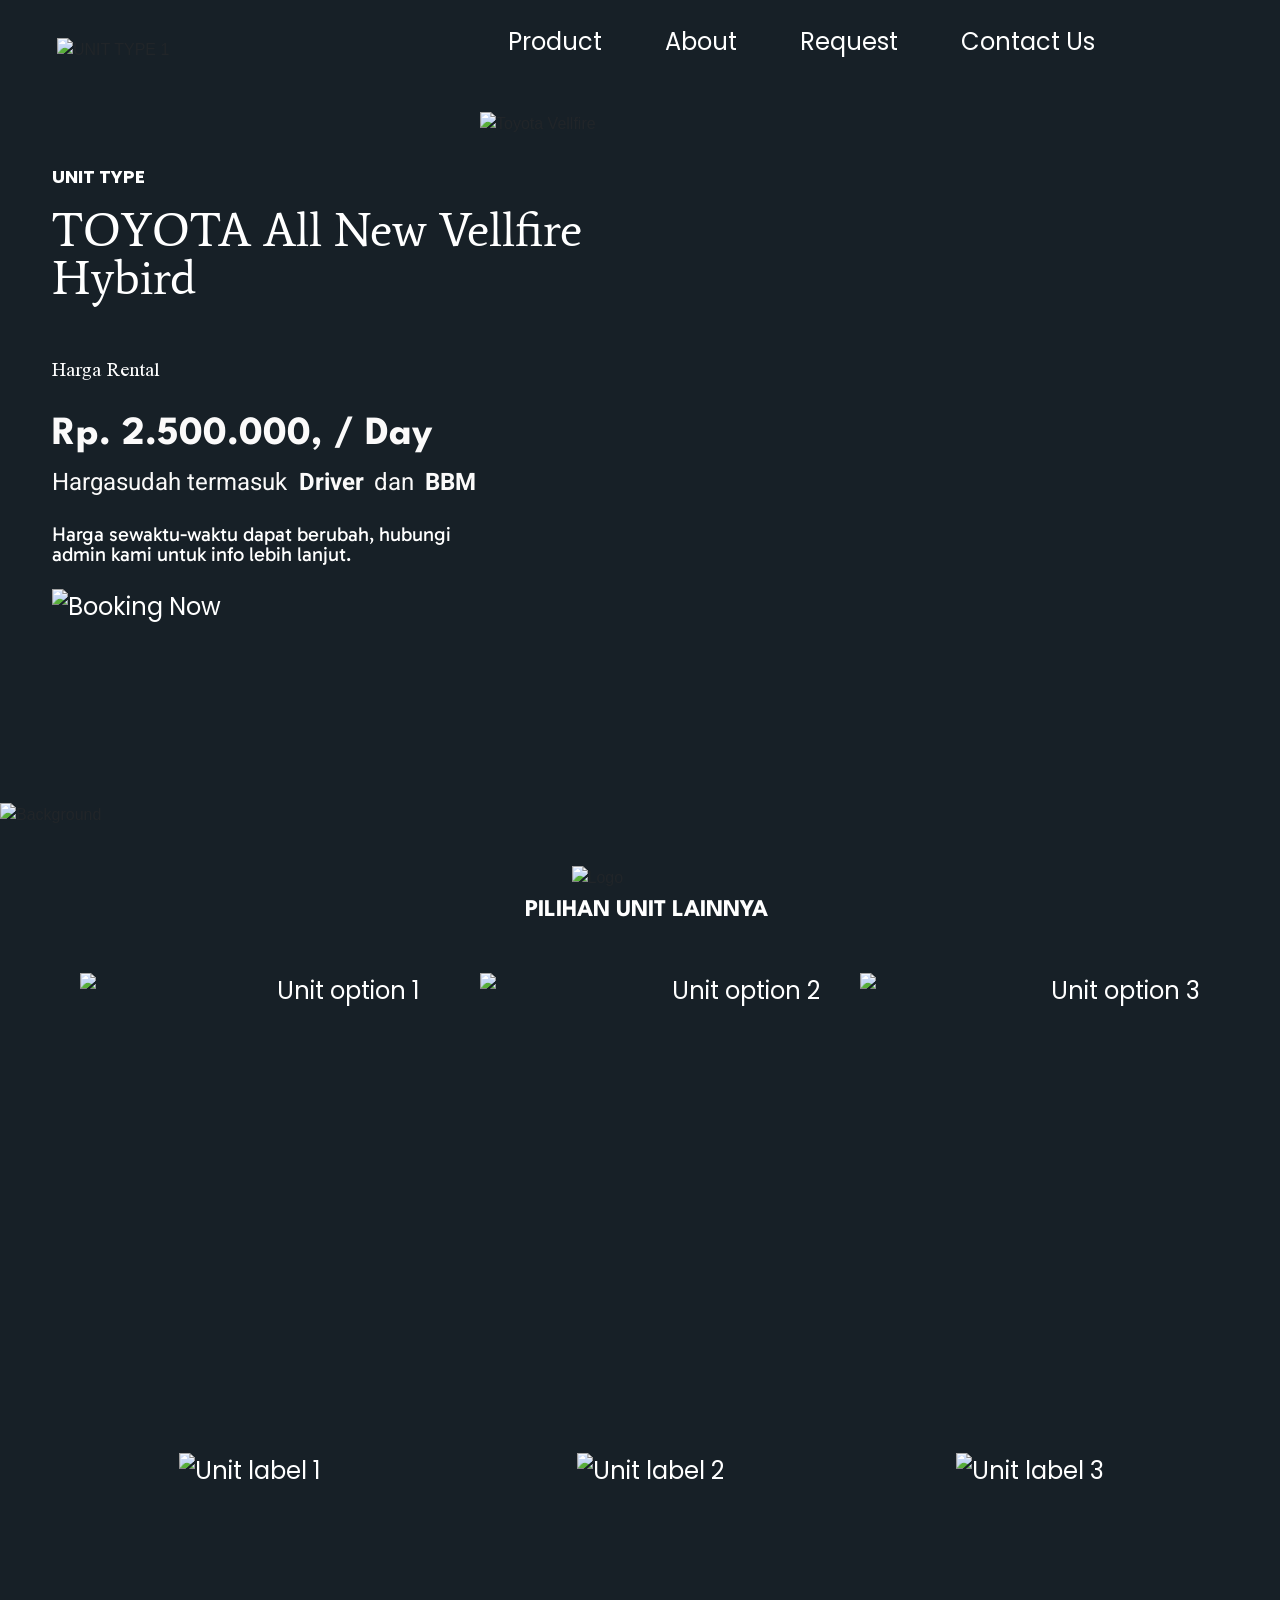
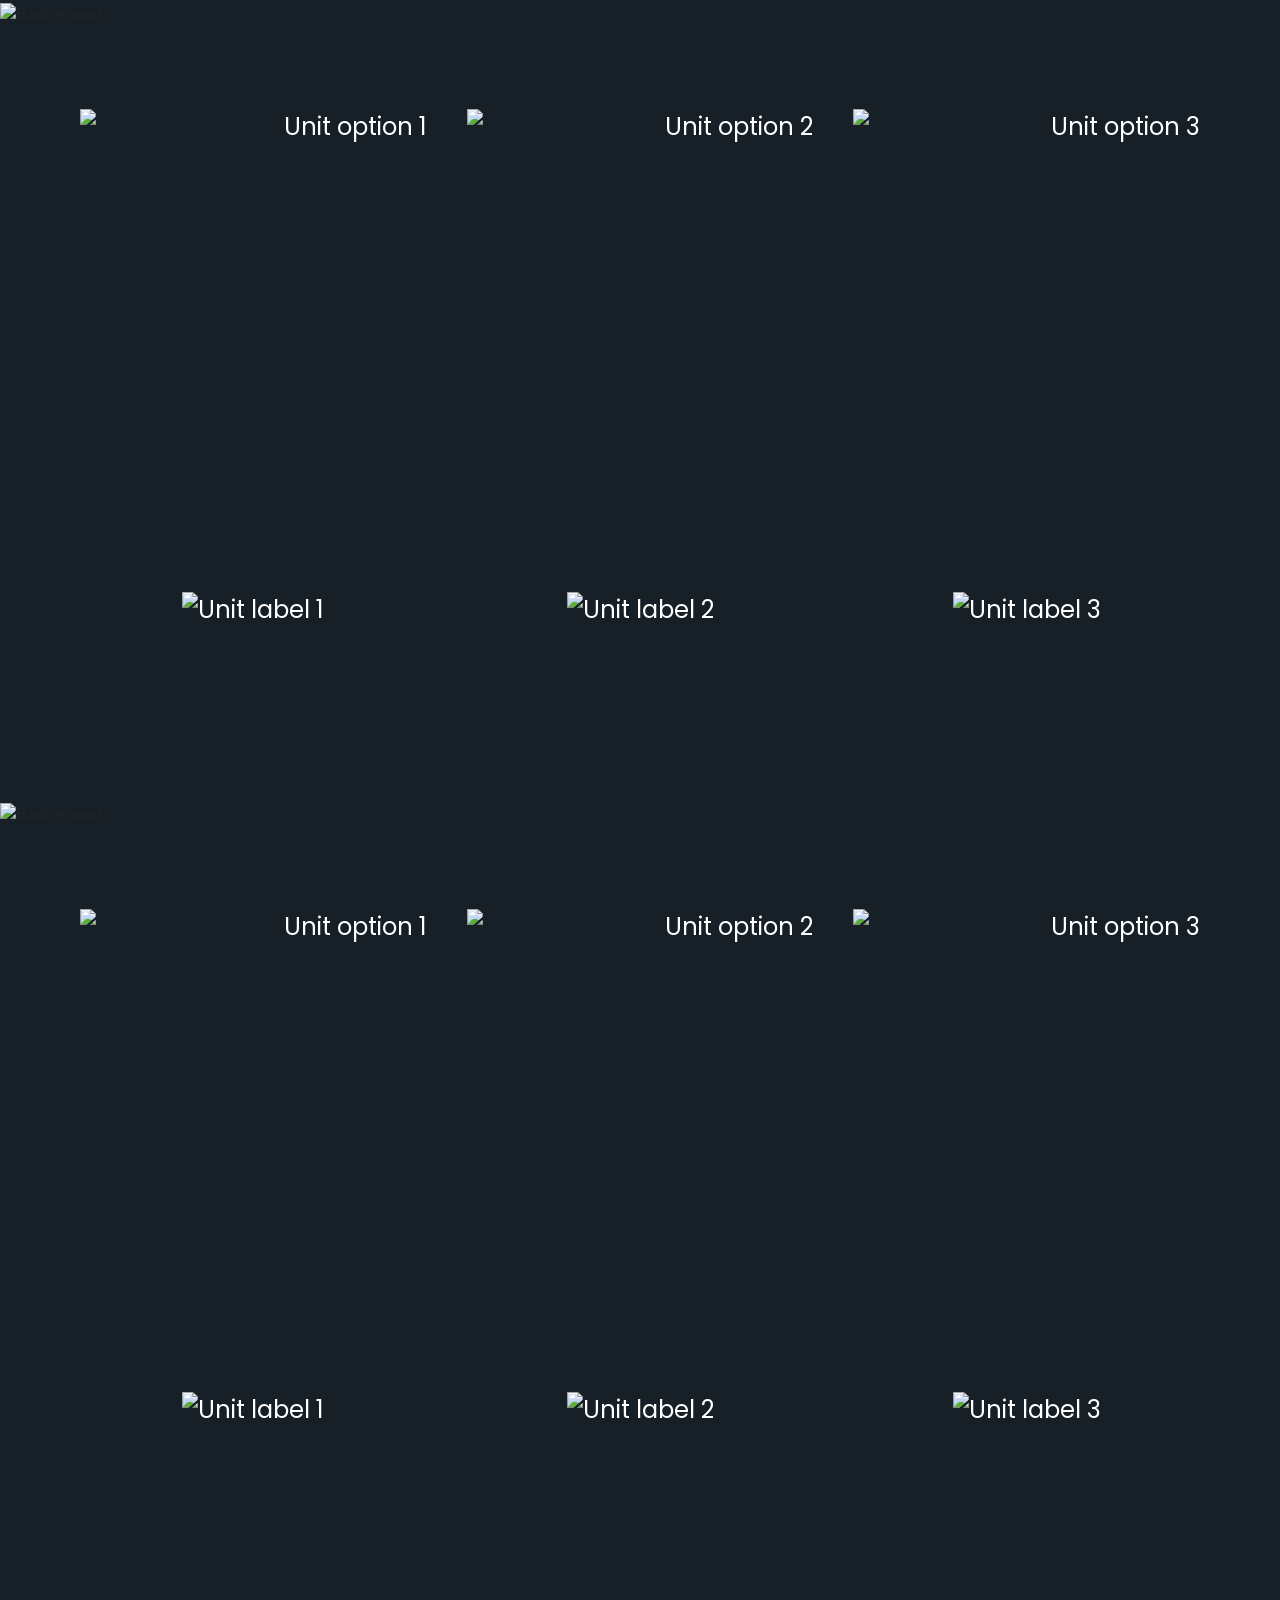
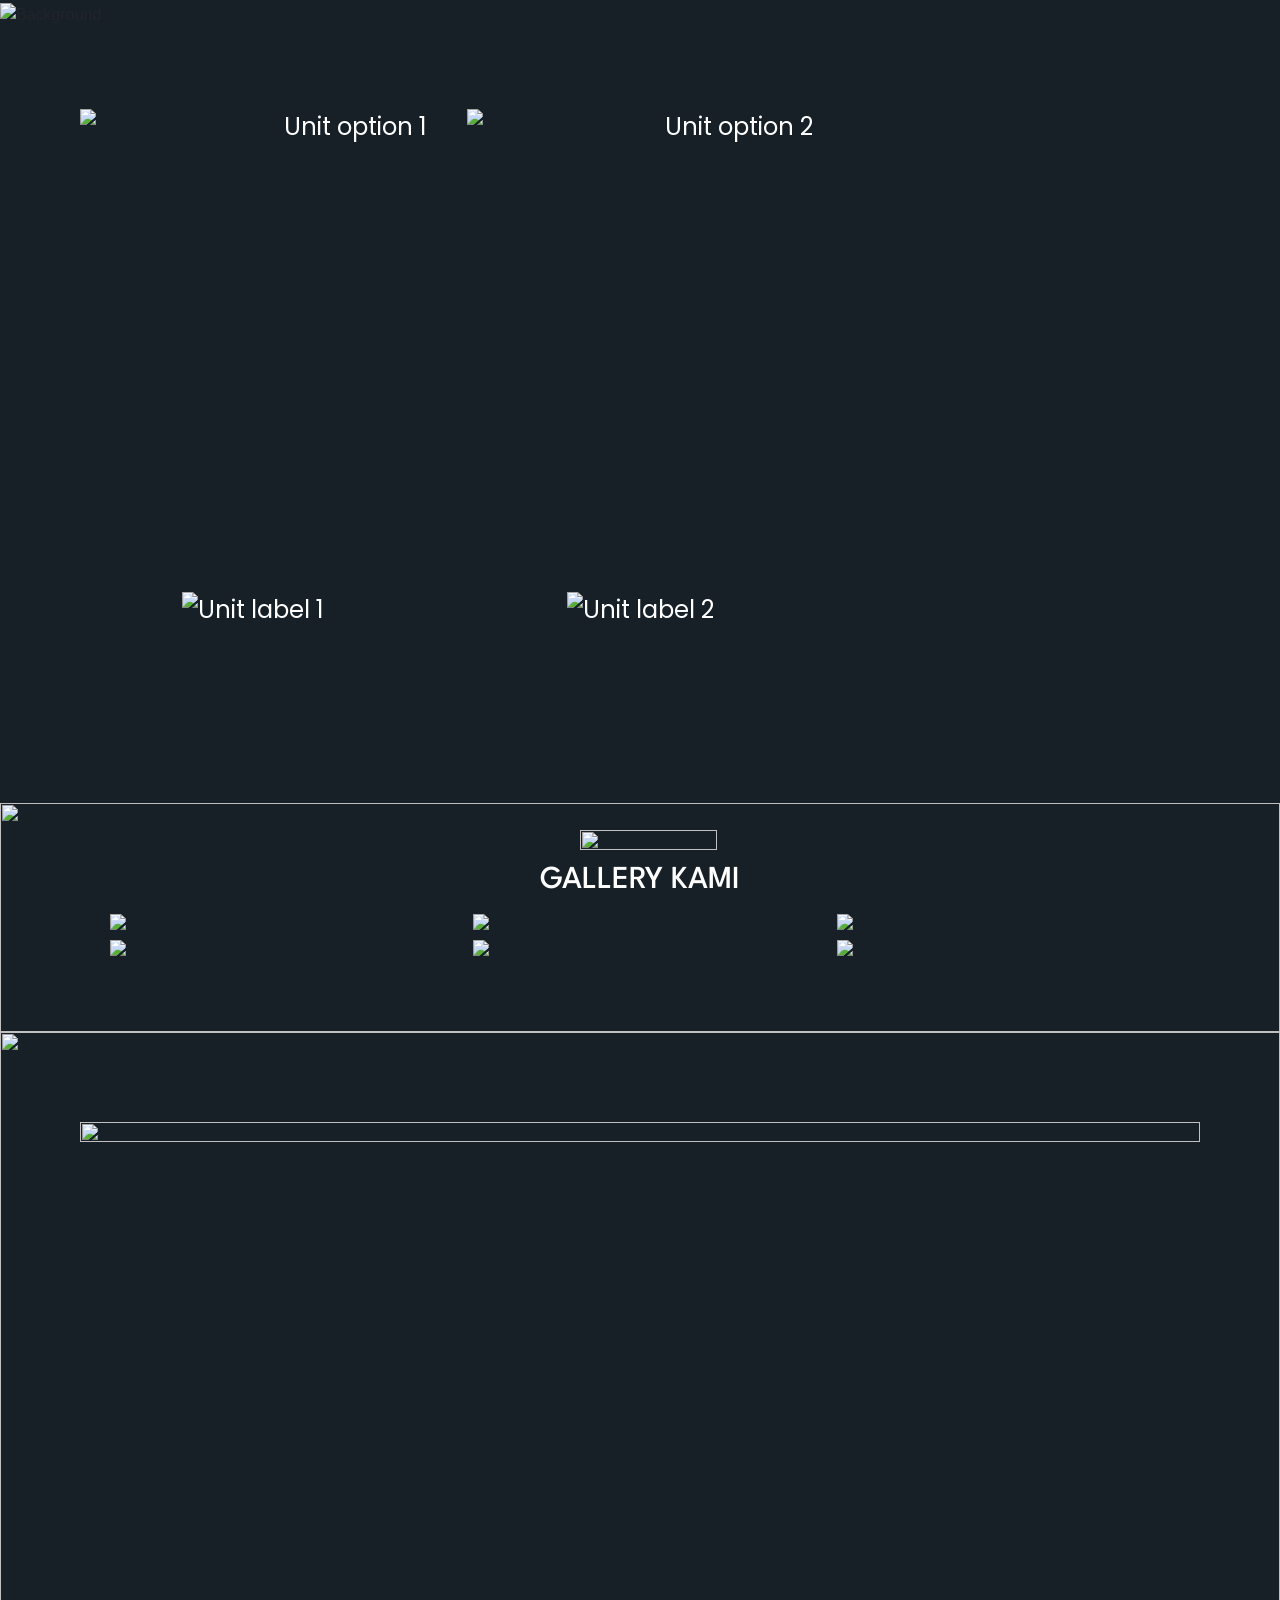
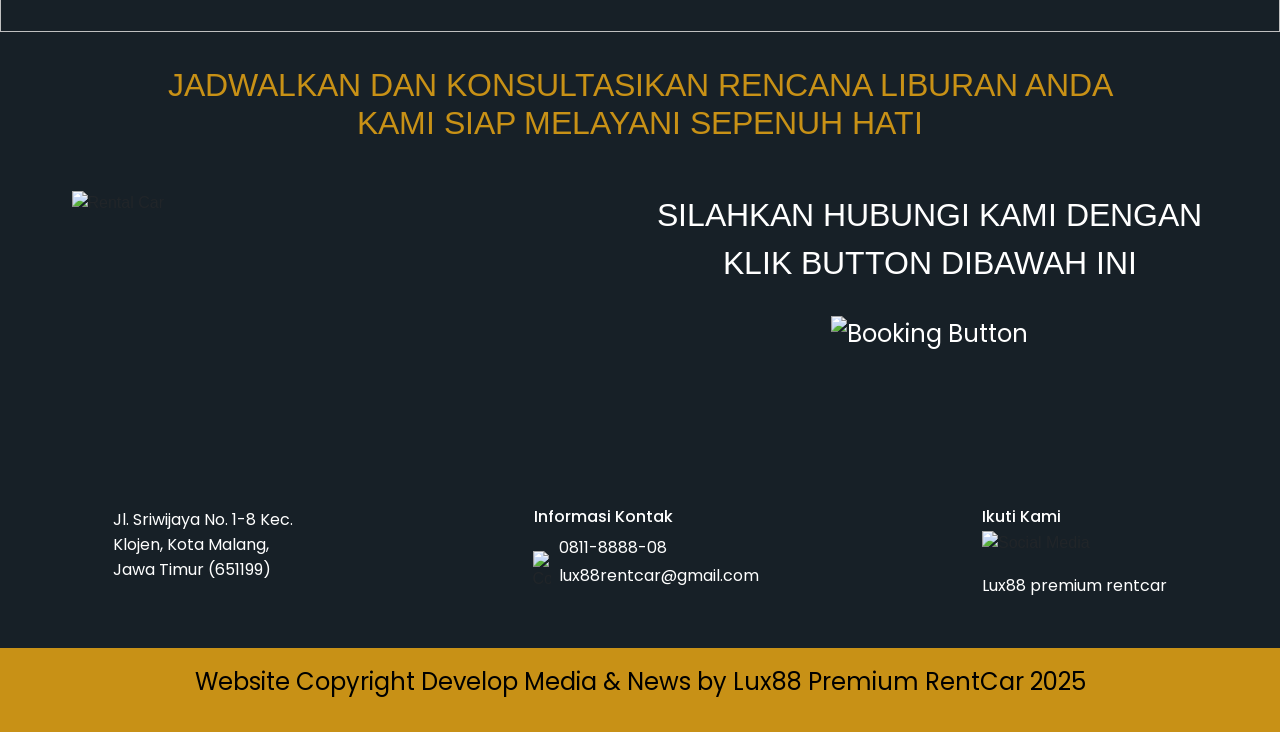
==== index.html @ a2d3a7b3 "Add files via upload" ====
<!DOCTYPE html>
<html lang="en">

<head>
  <meta charset="UTF-8">
  <meta name="viewport" content="width=device-width, initial-scale=1.0">
  <title>Lux88 Premium RentCar</title>
  <link rel="stylesheet" href="styles.css">
  <link
    href="https://fonts.googleapis.com/css2?family=Poppins:wght@400;700&family=League+Spartan:wght@400;700&family=Average&family=Tai+Heritage+Pro&family=Heebo:wght@400;700&family=Gabarito&family=Arimo&display=swap"
    rel="stylesheet">
  <link href="https://cdn.jsdelivr.net/npm/@tabler/icons-webfont@2.30.0/tabler-icons.min.css" rel="stylesheet">
  <link rel="stylesheet" href="https://cdnjs.cloudflare.com/ajax/libs/twitter-bootstrap/4.1.3/css/bootstrap.min.css">
  <link rel="stylesheet" href="assets/css/style.css">
  <link rel="stylesheet" href="https://cdnjs.cloudflare.com/ajax/libs/lightbox2/2.8.2/css/lightbox.min.css">
</head>

<body>
  <header class="main-header">
    <div class="header-container">
      <div class="header-content">
        <div class="logo-container">
          <img src="https://cdn.builder.io/api/v1/image/assets/TEMP/4b9f3962c13af319cff8b99a2d5d82199b29b5ab"
            alt="UNIT TYPE 1" class="logo-image">
        </div>
        <nav>
          <input type="checkbox" id="menu-toggle" />
          <label class="menu-icon" for="menu-toggle" aria-label="Toggle menu">
            <span></span>
            <span></span>
            <span></span>
          </label>
          <ul>
            <li><a href="index.html">Product</a></li>
            <li><a href="#tentang-kami">About</a></li>
            <li><a href="#galeri-mobil">Request</a></li>
            <li><a href="#kontak-kami">Contact Us</a></li>
          </ul>
        </nav>
      </div>
    </div>
  </header>

  <section class="hero-section">
    <div class="hero-content">
      <div class="vehicle-info">
        <p class="vehicle-category">UNIT TYPE</p>
        <h1 class="vehicle-name">TOYOTA All New Vellfire Hybird</h1>
      </div>
      <div class="pricing-info">
        <h2 class="rental-price-title">Harga Rental</h2>
        <div class="price-details">
          <p class="price-text">
            <span class="price-amount">Rp. 2.500.000, / Day</span>
            <span class="price-includes">
              &nbsp;
              <br>
              Hargasudah termasuk
            </span>
            <span class="price-includes-bold">&nbsp;Driver&nbsp;</span>
            <span class="price-includes">dan</span>
            <span class="price-includes-bold">&nbsp;BBM</span>
          </p>
        </div>
        <p class="price-disclaimer">
          Harga sewaktu-waktu dapat berubah, hubungi admin kami untuk info lebih
          lanjut.
        </p>
        <div class="booking-button-container">
          <button class="button"><a href="https://wa.me/089516212448"><img
                src="https://cdn.builder.io/api/v1/image/assets/TEMP/559d668859a1305cc2593b4288d56f409419dc5c"
                alt="Booking Now" class="booking-button"></a></button>
        </div>
      </div>
    </div>
    <div class="hero-image-container">
      <img src="https://cdn.builder.io/api/v1/image/assets/TEMP/ffc82f46f04f554c735360efa56d32c3a5de950d"
        alt="Toyota Vellfire" class="hero-image">
    </div>
  </section>

  <section class="how-it-works-section" id="product-mobil">
    <div class="how-it-works-container">
      <img
        src="https://cdn.builder.io/api/v1/image/assets/1be88eed51674ed2aaa87659ed07db43/dc94432eb4a3e7c73440a97a9ed302435b1103a0?placeholderIfAbsent=true"
        alt="Background" class="background-image">
      <img
        src="https://cdn.builder.io/api/v1/image/assets/1be88eed51674ed2aaa87659ed07db43/12653aae181ec89ee0a4022cdc187a032b64ca8c?placeholderIfAbsent=true"
        alt="Logo" class="logo">
      <h2 class="section-title">PILIHAN UNIT LAINNYA</h2>
      <div class="units-container" data-el="div-1" space="65">
        <div class="units-row">
          <article class="unit-column">
            <div class="unit-card">
              <a class="button" href="menu1.html"><img src="assets/img/1.png" alt="Unit option 1"
                  class="unit-card-image"></a>
              <div class="unit-label-container">
                <button class="button"><a href="https://wa.me/089516212448"><img
                      src="https://cdn.builder.io/api/v1/image/assets/1be88eed51674ed2aaa87659ed07db43/05bb6ebfe31b621c8577facc42478809ca2d55ac?placeholderIfAbsent=true"
                      alt="Unit label 1" class="unit-label"></button>
              </div>
            </div>
          </article>

          <article class="unit-column">
            <div class="unit-card">
              <a class="button" href="menu2.html"><img src="assets/img/2.png" alt="Unit option 2"
                  class="unit-card-image"></a>
              <div class="unit-label-container">
                <button class="button"><a href="https://wa.me/089516212448"><img
                      src="https://cdn.builder.io/api/v1/image/assets/1be88eed51674ed2aaa87659ed07db43/05bb6ebfe31b621c8577facc42478809ca2d55ac?placeholderIfAbsent=true"
                      alt="Unit label 2" class="unit-label"></button></a>
              </div>
            </div>
          </article>

          <article class="unit-column">
            <div class="unit-card">
              <a class="button" href="menu3.html"><img src="assets/img/3.png" alt="Unit option 3"
                  class="unit-card-image"></a>
              <div class="unit-label-container">
                <button class="button"><a href="https://wa.me/089516212448"><img
                      src="https://cdn.builder.io/api/v1/image/assets/1be88eed51674ed2aaa87659ed07db43/05bb6ebfe31b621c8577facc42478809ca2d55ac?placeholderIfAbsent=true"
                      alt="Unit label 3" class="unit-label"></button></a>
              </div>
            </div>
          </article>
        </div>
      </div>
    </div>
    <div class="how-it-works-container">
      <img
        src="https://cdn.builder.io/api/v1/image/assets/1be88eed51674ed2aaa87659ed07db43/dc94432eb4a3e7c73440a97a9ed302435b1103a0?placeholderIfAbsent=true"
        alt="Background" class="background-image">
      <div class="units-container" data-el="div-1" space="65">
        <div class="units-row">
          <article class="unit-column">
            <div class="unit-card">
              <a class="button" href="menu4.html"><img src="assets/img/4.png" alt="Unit option 1"
                  class="unit-card-image"></a>
              <div class="unit-label-container">
                <button class="button"><a href="https://wa.me/089516212448"><img
                      src="https://cdn.builder.io/api/v1/image/assets/1be88eed51674ed2aaa87659ed07db43/05bb6ebfe31b621c8577facc42478809ca2d55ac?placeholderIfAbsent=true"
                      alt="Unit label 1" class="unit-label"></button></a>
              </div>
            </div>
          </article>

          <article class="unit-column">
            <div class="unit-card">
              <a class="button" href="menu5.html"><img src="assets/img/5.png" alt="Unit option 2"
                  class="unit-card-image"></a>
              <div class="unit-label-container">
                <button class="button"><a href="https://wa.me/089516212448"><img
                      src="https://cdn.builder.io/api/v1/image/assets/1be88eed51674ed2aaa87659ed07db43/05bb6ebfe31b621c8577facc42478809ca2d55ac?placeholderIfAbsent=true"
                      alt="Unit label 2" class="unit-label"></button></a>
              </div>
            </div>
          </article>

          <article class="unit-column">
            <div class="unit-card">
              <a class="button" href="menu6.html"><img src="assets/img/6.png" alt="Unit option 3"
                  class="unit-card-image"></a>
              <div class="unit-label-container">
                <button class="button"><a href="https://wa.me/089516212448"><img
                      src="https://cdn.builder.io/api/v1/image/assets/1be88eed51674ed2aaa87659ed07db43/05bb6ebfe31b621c8577facc42478809ca2d55ac?placeholderIfAbsent=true"
                      alt="Unit label 3" class="unit-label"></button></a>
              </div>
            </div>
          </article>
        </div>
      </div>
    </div>
    <div class="how-it-works-container">
      <img
        src="https://cdn.builder.io/api/v1/image/assets/1be88eed51674ed2aaa87659ed07db43/dc94432eb4a3e7c73440a97a9ed302435b1103a0?placeholderIfAbsent=true"
        alt="Background" class="background-image">
      <div class="units-container" data-el="div-1" space="65">
        <div class="units-row">
          <article class="unit-column">
            <div class="unit-card">
              <a class="button" href="menu7.html"><img src="assets/img/7.png" alt="Unit option 1"
                  class="unit-card-image"></a>
              <div class="unit-label-container">
                <button class="button"><a href="https://wa.me/089516212448"><img
                      src="https://cdn.builder.io/api/v1/image/assets/1be88eed51674ed2aaa87659ed07db43/05bb6ebfe31b621c8577facc42478809ca2d55ac?placeholderIfAbsent=true"
                      alt="Unit label 1" class="unit-label"></button></a>
              </div>
            </div>
          </article>

          <article class="unit-column">
            <div class="unit-card">
              <a class="button" href="menu8.html"><img src="assets/img/8.png" alt="Unit option 2"
                  class="unit-card-image"></a>
              <div class="unit-label-container">
                <button class="button"><a href="https://wa.me/089516212448"><img
                      src="https://cdn.builder.io/api/v1/image/assets/1be88eed51674ed2aaa87659ed07db43/05bb6ebfe31b621c8577facc42478809ca2d55ac?placeholderIfAbsent=true"
                      alt="Unit label 2" class="unit-label"></button></a>
              </div>
            </div>
          </article>

          <article class="unit-column">
            <div class="unit-card">
              <a class="button" href="menu9.html"><img src="assets/img/9.png" alt="Unit option 3"
                  class="unit-card-image"></a>
              <div class="unit-label-container">
                <button class="button"><a href="https://wa.me/089516212448"><img
                      src="https://cdn.builder.io/api/v1/image/assets/1be88eed51674ed2aaa87659ed07db43/05bb6ebfe31b621c8577facc42478809ca2d55ac?placeholderIfAbsent=true"
                      alt="Unit label 3" class="unit-label"></button></a>
              </div>
            </div>
          </article>
        </div>
      </div>
    </div>
    <div class="how-it-works-container">
      <img
        src="https://cdn.builder.io/api/v1/image/assets/1be88eed51674ed2aaa87659ed07db43/dc94432eb4a3e7c73440a97a9ed302435b1103a0?placeholderIfAbsent=true"
        alt="Background" class="background-image">
      <div class="units-container" data-el="div-1" space="65">
        <div class="units-row">
          <article class="unit-column">
            <div class="unit-card">
              <a class="button" href="menu10.html"><img src="assets/img/10.png" alt="Unit option 1"
                  class="unit-card-image"></a>
              <div class="unit-label-container">
                <button class="button"><a href="https://wa.me/089516212448"><img
                      src="https://cdn.builder.io/api/v1/image/assets/1be88eed51674ed2aaa87659ed07db43/05bb6ebfe31b621c8577facc42478809ca2d55ac?placeholderIfAbsent=true"
                      alt="Unit label 1" class="unit-label"></button></a>
              </div>
            </div>
          </article>

          <article class="unit-column">
            <div class="unit-card">
              <a class="button" href="menu11.html"><img src="assets/img/11.png" alt="Unit option 2"
                  class="unit-card-image"></a>
              <div class="unit-label-container">
                <button class="button"><a href="https://wa.me/089516212448"><img
                      src="https://cdn.builder.io/api/v1/image/assets/1be88eed51674ed2aaa87659ed07db43/05bb6ebfe31b621c8577facc42478809ca2d55ac?placeholderIfAbsent=true"
                      alt="Unit label 2" class="unit-label"></button></a>
              </div>
            </div>
          </article>

          <article class="unit-column unit-column-3">
            <!-- <div class="unit-card">
              <img src="assets/img/9.png" alt="Unit option 3" class="unit-card-image">
              <div class="unit-label-container">
                <button class="button"><img src="https://cdn.builder.io/api/v1/image/assets/1be88eed51674ed2aaa87659ed07db43/05bb6ebfe31b621c8577facc42478809ca2d55ac?placeholderIfAbsent=true" alt="Unit label 3" class="unit-label"></button>
              </div>
            </div> -->
          </article>
        </div>
      </div>
    </div>

  </section>


  <!-- <section class="vehicle-options">
    <div class="section-header">
      <img src="https://cdn.builder.io/api/v1/image/assets/TEMP/b9cc1b7f850e15b1a2b214ff7a0868e37ccb1625" alt="Logo" class="section-logo">
      <h2 class="section-title">PILIHAN UNIT LAINNYA</h2>
    </div>

    <div class="vehicle-row">
      <article class="vehicle-card">
        <div class="vehicle-image-container">
          <img src="https://cdn.builder.io/api/v1/image/assets/TEMP/68e2a1baa532f0308db2f593476a6297a2474d4d" alt="Toyota Vellfire" class="vehicle-image">
        </div>
        <img src="https://cdn.builder.io/api/v1/image/assets/TEMP/cced3ea25b35f27bdbe6a3e3773d202726af27bc" alt="Booking Button" class="vehicle-booking-button">
        <div class="vehicle-spacer"></div>
      </article>

      <article class="vehicle-card">
        <div class="vehicle-image-container">
          <img src="https://cdn.builder.io/api/v1/image/assets/TEMP/a10c51c22dd3f8398024614b8a13ff1c610d7d7c" alt="Toyota Alphard Transformer" class="vehicle-image">
        </div>
        <div class="booking-button-wrapper">
          <img src="https://cdn.builder.io/api/v1/image/assets/TEMP/cced3ea25b35f27bdbe6a3e3773d202726af27bc" alt="Booking Button" class="vehicle-booking-button">
        </div>
      </article>

      <article class="vehicle-card">
        <div class="vehicle-image-container">
          <img src="https://cdn.builder.io/api/v1/image/assets/TEMP/7107b0f40abd5747f5e6e4d39834ada492baa9a2" alt="Toyota All New Alphard" class="vehicle-image">
        </div>
        <div class="booking-button-wrapper">
          <img src="https://cdn.builder.io/api/v1/image/assets/TEMP/cced3ea25b35f27bdbe6a3e3773d202726af27bc" alt="Booking Button" class="vehicle-booking-button">
        </div>
      </article>
    </div>

    <div class="vehicle-row">
      <article class="vehicle-card">
        <div class="vehicle-image-container">
          <img src="https://cdn.builder.io/api/v1/image/assets/TEMP/08160243a23cbf4b7412b5c1295c70aaa56285eb" alt="Toyota Innova Zenix Q" class="vehicle-image">
        </div>
        <div class="booking-button-wrapper">
          <img src="https://cdn.builder.io/api/v1/image/assets/TEMP/cced3ea25b35f27bdbe6a3e3773d202726af27bc" alt="Booking Button" class="vehicle-booking-button">
        </div>
      </article>

      <article class="vehicle-card">
        <div class="vehicle-image-container">
          <img src="https://cdn.builder.io/api/v1/image/assets/TEMP/7a2946a62138920a69b6b6b32100ad9780bf0cb3" alt="Toyota Fortuner GR" class="vehicle-image">
        </div>
        <div class="booking-button-wrapper">
          <img src="https://cdn.builder.io/api/v1/image/assets/TEMP/cced3ea25b35f27bdbe6a3e3773d202726af27bc" alt="Booking Button" class="vehicle-booking-button">
        </div>
      </article>

      <article class="vehicle-card">
        <div class="vehicle-image-container">
          <img src="https://cdn.builder.io/api/v1/image/assets/TEMP/f565d64ef48138ae0349fdc06929ce4ff8671862" alt="Mitsubishi Pajero Sport" class="vehicle-image">
        </div>
        <div class="booking-button-wrapper">
          <img src="https://cdn.builder.io/api/v1/image/assets/TEMP/cced3ea25b35f27bdbe6a3e3773d202726af27bc" alt="Booking Button" class="vehicle-booking-button">
        </div>
      </article>
    </div>

    <div class="vehicle-row">
      <article class="vehicle-card">
        <div class="vehicle-image-container">
          <img src="https://cdn.builder.io/api/v1/image/assets%2F1be88eed51674ed2aaa87659ed07db43%2Fe7a5bdf0422c42eb9a266dfce06eec07" alt="Toyota Innova Zenix Q" class="vehicle-image">
        </div>
        <div class="booking-button-wrapper">
          <img src="https://cdn.builder.io/api/v1/image/assets/TEMP/cced3ea25b35f27bdbe6a3e3773d202726af27bc" alt="Booking Button" class="vehicle-booking-button">
        </div>
      </article>

      <article class="vehicle-card">
        <div class="vehicle-image-container">
          <img src="https://cdn.builder.io/api/v1/image/assets%2F1be88eed51674ed2aaa87659ed07db43%2F0da48e5c6b7b4f47a775cd3f43cad7d5" alt="Toyota Fortuner GR" class="vehicle-image">
        </div>
        <div class="booking-button-wrapper">
          <img src="https://cdn.builder.io/api/v1/image/assets/TEMP/cced3ea25b35f27bdbe6a3e3773d202726af27bc" alt="Booking Button" class="vehicle-booking-button">
        </div>
      </article>

      <article class="vehicle-card">
        <div class="vehicle-image-container">
          <img src="https://cdn.builder.io/api/v1/image/assets%2F1be88eed51674ed2aaa87659ed07db43%2F99d4c974a45b493cac6673ec30d5276c" alt="Mitsubishi Pajero Sport" class="vehicle-image">
        </div>
        <div class="booking-button-wrapper">
          <img src="https://cdn.builder.io/api/v1/image/assets/TEMP/cced3ea25b35f27bdbe6a3e3773d202726af27bc" alt="Booking Button" class="vehicle-booking-button">
        </div>
      </article>
    </div>

    <div class="vehicle-row">
      <article class="vehicle-card">
        <div class="vehicle-image-container">
          <img src="https://cdn.builder.io/api/v1/image/assets%2F1be88eed51674ed2aaa87659ed07db43%2F49580519891946b7a968c41187d245af" alt="Toyota Innova Zenix Q" class="vehicle-image">
        </div>
        <div class="booking-button-wrapper">
          <img src="https://cdn.builder.io/api/v1/image/assets/TEMP/cced3ea25b35f27bdbe6a3e3773d202726af27bc" alt="Booking Button" class="vehicle-booking-button">
        </div>
      </article>

      <article class="vehicle-card">
        <div class="vehicle-image-container">
          <img src="https://cdn.builder.io/api/v1/image/assets%2F1be88eed51674ed2aaa87659ed07db43%2F086c9d1473794797aae4856f7f700abd" alt="Toyota Fortuner GR" class="vehicle-image">
        </div>
        <div class="booking-button-wrapper">
          <img src="https://cdn.builder.io/api/v1/image/assets/TEMP/cced3ea25b35f27bdbe6a3e3773d202726af27bc" alt="Booking Button" class="vehicle-booking-button">
        </div>
      </article>

      <article class="vehicle-card">
        <div class="booking-button-wrapper">
          <img src="https://cdn.builder.io/api/v1/image/assets/TEMP/cced3ea25b35f27bdbe6a3e3773d202726af27bc" alt="Booking Button" class="vehicle-booking-button">
        </div>
      </article>
    </div>
  </section> -->

  <section class="gallery-section" id="galeri-mobil">
    <div class="gallery-container">
      <img
        src="https://cdn.builder.io/api/v1/image/assets%2F1be88eed51674ed2aaa87659ed07db43%2F71afda040532a217566c5687d83c0ead0b22a9ef"
        class="gallery-background">
      <div class="container">
        <div class="intro text-center">
          <img src="assets/img/UNIT TYPE (26).png" class="gallery-logo">
          <h2 class="text-center">GALLERY KAMI</h2>
        </div>
        <div class="photo-gallery">
          <div class="container">
            <div class="row photos">
              <div class="col-sm item"><a href="assets/img/intvelnew/1.png" data-lightbox="photos"><img
                    class="img-fluid" src="assets/img/intvelnew/1.png"></a></div>
              <div class="col-sm item"><a href="assets/img/intvelnew/2.png" data-lightbox="photos"><img
                    class="img-fluid" src="assets/img/intvelnew/2.png"></a></div>
              <div class="col-sm item"><a href="assets/img/intvelnew/3.png" data-lightbox="photos"><img
                    class="img-fluid" src="assets/img/intvelnew/3.png"></a></div>
            </div>
            <div class="row photos">
              <div class="col-sm item"><a href="assets/img/intvelnew/4.png" data-lightbox="photos"><img
                    class="img-fluid" src="assets/img/intvelnew/4.png"></a></div>
              <div class="col-sm item"><a href="assets/img/intvelnew/5.png" data-lightbox="photos"><img
                    class="img-fluid" src="assets/img/intvelnew/5.png"></a></div>
              <div class="col-sm item"><a href="assets/img/intvelnew/6.png" data-lightbox="photos"><img
                    class="img-fluid" src="assets/img/intvelnew/6.png"></a></div>
            </div>
          </div>
        </div>
      </div>
    </div>
    <div class="about-section" id="tentang-kami">
      <div class="about-container">
        <img
          src="https://cdn.builder.io/api/v1/image/assets/1be88eed51674ed2aaa87659ed07db43/71afda040532a217566c5687d83c0ead0b22a9ef?placeholderIfAbsent=true"
          class="about-background">
        <img
          src="https://cdn.builder.io/api/v1/image/assets/1be88eed51674ed2aaa87659ed07db43/cb324bbc84e298a1acb6d7a7ccea098fa308187e?placeholderIfAbsent=true"
          class="about-content">
      </div>
    </div>
  </section>

  <footer class="main-footer" id="kontak-kami">
    <div class="consultation-section">
      <h2 class="consultation-title">
        JADWALKAN DAN KONSULTASIKAN RENCANA LIBURAN ANDA KAMI SIAP MELAYANI
        SEPENUH HATI
      </h2>
      <div class="consultation-content">
        <img src="https://cdn.builder.io/api/v1/image/assets/TEMP/af59da65d9ad9931f27dd8a64fc38b9048382241"
          alt="Rental Car" class="consultation-image">
        <div class="consultation-cta">
          <p class="consultation-text">
            SILAHKAN HUBUNGI KAMI DENGAN KLIK BUTTON DIBAWAH INI
          </p>
          <button class="button"><a href="https://wa.me/089516212448"><img
                src="https://cdn.builder.io/api/v1/image/assets/TEMP/d76eb4b5c9299b09087530c311ce6343dc8ccb5e"
                alt="Booking Button" class="consultation-button"></button></a>
        </div>
      </div>
      <div class="footer-info">
        <address class="footer-address">
          Jl. Sriwijaya No. 1-8 Kec. Klojen, Kota Malang, Jawa Timur (651199)
        </address>
        <div class="footer-contact">
          <h3 class="contact-title">Informasi Kontak</h3>
          <div class="contact-details">
            <img src="https://cdn.builder.io/api/v1/image/assets/TEMP/27b43de7c2535668cd6f560024baca2b57844dfb"
              alt="Contact" class="contact-icon">
            <div class="contact-info">
              <p class="contact-phone">0811-8888-08</p>
              <p class="contact-email">lux88rentcar@gmail.com</p>
            </div>
          </div>
        </div>
        <div class="footer-social">
          <h3 class="social-title">Ikuti Kami</h3>
          <img src="https://cdn.builder.io/api/v1/image/assets/TEMP/81af3ebc2a025c9eb4186f5ee21f6abcd016de41"
            alt="Social Media" class="social-icons">
          <p class="social-handle">Lux88 premium rentcar</p>
        </div>
      </div>
    </div>
    <div class="copyright-section">
      <p class="copyright-text">
        Website Copyright Develop Media &amp; News by Lux88 Premium RentCar 2025
      </p>
    </div>
  </footer>
</body>
<script src="https://cdnjs.cloudflare.com/ajax/libs/jquery/3.2.1/jquery.min.js"></script>
<script src="https://cdnjs.cloudflare.com/ajax/libs/twitter-bootstrap/4.1.3/js/bootstrap.bundle.min.js"></script>
<script src="https://cdnjs.cloudflare.com/ajax/libs/lightbox2/2.8.2/js/lightbox.min.js"></script>

</html>
---- styles.css ----
/* Global Styles */
* {
  margin: 0;
  padding: 0;
  box-sizing: border-box;
  scroll-behavior: smooth;
}

body {
  font-family: 'Poppins', sans-serif;
  line-height: 1.5;
}

img {
  max-width: 100%;
}

/* Header Styles */
.main-header {
  width: 100%;
  background-color: #172027;
  position: relative;
}
.scrolled .main-header{
    --background-color: #10058c;
}

.header-container {
  max-width: 1920px;/*1440px*/
  margin-left: auto;
  margin-right: auto;
  padding-left: 1rem;
  padding-right: 1rem;
  background-image: url(https://cdn.builder.io/api/v1/image/assets%2F1be88eed51674ed2aaa87659ed07db43%2F71aa3d9ffa934961af5ab104cc27cd93);
  background-repeat: no-repeat;
  background-position: center;
  background-size: cover;
}

.header-content {
  display: flex;
  justify-content: space-between;
  align-items: center;
  height: 100px;
}

.logo-container {
  flex-shrink: 1;
}

.logo-image {
  width: 138px;
  height: 108px;
  object-fit: contain;
  margin-left: 41px;
  margin-right: 3px;
}

.main-navigation {
  margin-right: 129px;
}

.nav-list {
  display: flex;
  align-items: center;
  gap: 31px;
  list-style: none;
}

.nav-link {
  color: #fff;
  font-family: Poppins;
  font-size: 24px;
  font-weight: 400;
  text-decoration: none;
}


nav {
    background-color: #00408000;
    padding: 0 1.5rem;
    display: flex;
    justify-content: flex-end; /* Align nav content to right */
    align-items: center;
    /* position: relative; */
    margin-right: 129px;
  }

#menu-toggle {
    display: none;
  }

  /* The burger icon */
  .menu-icon {
    display: none;
    cursor: pointer;
    width: 30px;
    height: 25px;
    position: relative;
    margin-left: 1rem;
  }

  .menu-icon span {
    background: #fff;
    display: block;
    position: absolute;
    height: 3px;
    width: 100%;
    border-radius: 3px;
    opacity: 1;
    left: 0;
    transition: all 0.3s ease-in-out;
  }

  .menu-icon span:nth-child(1) {
    top: 0;
  }

  .menu-icon span:nth-child(2) {
    top: 11px;
  }

  .menu-icon span:nth-child(3) {
    top: 22px;
  }

#menu-toggle:checked + .menu-icon span:nth-child(1) {
  transform: rotate(45deg);
  top: 11px;
}

#menu-toggle:checked + .menu-icon span:nth-child(2) {
  opacity: 0;
}

#menu-toggle:checked + .menu-icon span:nth-child(3) {
  transform: rotate(-45deg);
  top: 11px;
}

/* Nav list */
  ul {
    list-style: none;
    display: flex;
    justify-content: flex-end; /* Align the li horizontally right */
    width: auto;
    align-items: center;
    gap: 31px;
  }

  li {
    margin: 0.75rem 1rem;
  }

  body a {
    color: #ffffff;
    text-decoration: none;
    font-family: Poppins;
    font-size: 24px;
    font-weight: 400;
    transition: color 0.3s ease;
    display: inline-block;
    text-align: right; /* Align text right */
  }

  a:hover,
  a:focus {
  }

@media (max-width: 991px) {
  .logo-image {
  width: 138px;
  height: 108px;
  object-fit: contain;
  margin-left: 2px;
  margin-right: 3px;
  }
  
  nav {
      padding: 0 1rem;
      justify-content: flex-end;
      margin-right: 0px;
    }
    .menu-icon {
      display: block;
      order: 2; /* position burger on right */
    }

    ul {
      position: absolute;
      top: 100px;
      right: 0;
      background-color: #212529;
      flex-direction: column;
      display: none;
      align-items: flex-end; /* align menu items right */
      padding-right: 1.5rem;
      width: 100%;
      max-width: 240px;
      box-shadow: -2px 2px 8px rgba(0,0,0,0.15);
      border-radius: 0 0 8px 8px;
      z-index: 100;
    }

    ul li {
      margin: 1rem 0;
      width: 100%;
      text-align: right; /* Align text right */
    }

    /* Show menu when checkbox checked */
    #menu-toggle:checked ~ ul {
      display: flex;
    }
}

/* Hero Section Styles */
.hero-section {
  height: 705px;
  width: 100%;
  background-color: #172027;
  position: relative;
  margin-top: -2px;
  background-image: url(https://cdn.builder.io/api/v1/image/assets%2F1be88eed51674ed2aaa87659ed07db43%2Fe6e5d7ce615de462ec365ffde171afe2989a0fcd);
  background-repeat: no-repeat;
  background-position: center;
  background-size: cover;
}

.hero-content {
  position: relative;
  z-index: 10;
  padding: 65px 52px 0;
  margin-bottom: 100px;
}

.vehicle-category {
  color: #fff;
  font-family: Poppins;
  font-size: 18px;
  font-weight: 700;
  line-height: 150%;
}

.vehicle-name {
  color: #fff;
  font-family: Average;
  font-size: 48px;
  font-weight: 400;
  line-height: 100%;
  max-width: 537px;
  margin-top: 10px;
}

.pricing-info {
  margin-top: 59px;
}

.rental-price-title {
  color: #fff;
  font-family: 'Tai Heritage Pro';
  font-size: 20px;
  font-weight: 400;
  line-height: 100%;
}

.price-details {
  margin-top: 24px;
}

.price-text {
  color: #fbfafa;
  max-width: 455px;
}

.price-amount {
  font-family: 'League Spartan';
  font-size: 40px;
  font-weight: 700;
}

.price-includes {
  font-family: Heebo;
  font-size: 24px;
  font-weight: 400;
}

.price-includes-bold {
  font-family: Heebo;
  font-size: 24px;
  font-weight: 700;
}

.price-disclaimer {
  margin-top: 23px;
  color: #fff;
  font-family: Gabarito;
  font-size: 20px;
  font-weight: 400;
  line-height: 100%;
  max-width: 414px;
}

.booking-button-container {
  margin-top: 24px;
}

.booking-button {
  width: 301px;
  height: 90px;
  cursor: pointer;
}

.hero-image-container {
  position: absolute;
  right: 0;
  top: 14px;
}

.hero-image {
  width: 800px;
  height: 600px;
  object-fit: contain;
  display: flex;
  justify-content: flex-end;
}

@media (max-width: 991px) {
  .hero-content {
    padding-left: 32px;
    padding-right: 32px;
  }

  .vehicle-name {
    font-size: 40px;
  }

  .price-amount {
    font-size: 32px;
  }

  .price-includes, .price-includes-bold {
    font-size: 20px;
  }

  .hero-image-container {
    /*display: none;*/
  }
}

@media (max-width: 640px) {
  .hero-content {
    padding-left: 20px;
    padding-right: 20px;
  }

  .price-details {
  margin-top: 4px;
  }

  .vehicle-name {
    font-size: 32px;
  }

  .price-amount {
    font-size: 20px;
  }

  .pricing-info {
  margin-top: 280px;
  }

  .booking-button {
  width: 200px;
  height: auto;
  cursor: pointer;
  }

  .price-includes, .price-includes-bold {
    font-size: 10px;
  }
  .price-disclaimer {
  margin-top: 3px;
  color: #fff;
  font-family: Gabarito;
  font-size: 10px;
  font-weight: 400;
  line-height: 100%;
  max-width: 414px;
}
}

/* Vehicle Options Section */
/* .vehicle-options {
  background-color: #172027;
  width: 100%;
  min-height: 800px;
  display: flex;
  flex-direction: column;
  align-items: center;
  position: relative;
  padding: 50px 24px;
  background-image: url(https://cdn.builder.io/api/v1/image/assets%2F1be88eed51674ed2aaa87659ed07db43%2Fbb3e08f086854fb6a19af03370a7dfd8);
  background-repeat: no-repeat;
  background-position: center;
  background-size: cover;
} */


/* Section baru */
.button.button{
  background-color: transparent;
  border: none;
}
.button.button:hover {opacity: 0.6}
.how-it-works-section {
      background-color: rgba(23, 32, 39, 1);
      overflow: hidden;
    }

    .how-it-works-container {
      display: flex;
      flex-direction: column;
      position: relative;
      min-height: 800px;
      width: 100%;
      padding: 63px 80px;
      align-items: center;
    }

    .background-image {
      position: absolute;
      inset: 0;
      height: 100%;
      width: 100%;
      object-fit: cover;
      object-position: center;
    }

    .logo {
      aspect-ratio: 4.27;
      object-fit: contain;
      object-position: center;
      width: 137px;
      max-width: 100%;
      position: relative;
    }

    .section-title {
      position: relative;
      color: rgba(255, 255, 255, 1);
      font-size: 24px;
      font-weight: 600;
      line-height: 1;
      margin-left: 12px;
    }

    .units-container {
      position: relative;
      align-self: stretch;
      margin-top: 43px;
    }

    .units-row {
      gap: 20px;
      display: flex;
    }

    /* Column styles */
    .unit-column {
      display: flex;
      flex-direction: column;
      align-items: stretch;
      line-height: normal;
      width: 33%;
      margin-left: 0px;
    }

    .unit-column:not(:first-child) {
      margin-left: 20px;
    }

    .unit-card {
      display: flex;
      flex-direction: column;
      position: relative;
      aspect-ratio: 0.623;
      flex-grow: 1;
      padding: 478px 39px 38px;
      min-height: 400px;
    }

    .unit-card-image {
      position: absolute;
      inset: 0;
      height: 100%;
      width: 100%;
      object-fit: cover;
      object-position: center;
    }

    
    .unit-label-container {
    position: relative;
    display: flex;
    flex-direction: column;
    flex-shrink: 0;
    box-sizing: border-box;
    height: auto;
    margin-right: 0px;
    margin-left: 0px;
    margin-bottom: 0px;
    margin-top: auto;
    justify-content: center;
    align-items: center;
    flex-wrap: nowrap;
    }

    .unit-label {
      aspect-ratio: 4.61;
      object-fit: contain;
      object-position: center;
      width: 277px;
    }

    /* Second column specific styles */
    .unit-column-2 .unit-card {
      padding: 477px 42px 38px;
    }

    /* Third column specific styles */
    .unit-column-3 .unit-card {
      padding: 476px 36px 39px;
    }

    /* Responsive styles */
    @media (max-width: 991px) {
      .how-it-works-container {
        max-width: 100%;
        padding: 23px 20px;
      }

      .units-container {
        max-width: 100%;
        margin-top: 40px;
      }

      .units-row {
        flex-direction: column;
        align-items: stretch;
        gap: 0px;
      }

      .unit-column {
        width: 100%;
        margin-left: 0 !important;
      }

      .unit-card {
        margin-top: 40px;
        padding-left: 20px;
        padding-right: 20px;
        padding-top: 100px;
      }
    }

    @media (max-width: 640px) {
      .unit-column:first-child .unit-card {
        margin-top: -2px;
      }

      .unit-label-container {
        /*margin-top: 331px;*/
        justify-content: center;
        align-items: center;
      }

      .unit-column:first-child .unit-label {
        margin-top: -8px;
      }

      .unit-column-3 .unit-label {
        /*padding-top: 288px;*/
      }
    }
/* batassssssss */


.section-header {
  display: flex;
  flex-direction: column;
  align-items: center;
  gap: 8px;
  margin-bottom: 40px;
}

.section-logo {
  width: 137px;
  height: 32px;
  object-fit: contain;
}

.section-title {
  color: #fff;
  font-family: 'League Spartan';
  font-size: 24px;
  font-weight: 700;
  text-align: center;
}

/* .vehicle-row {
  display: flex;
  flex-wrap: wrap;
  justify-content: center;
  gap: 67px;
  margin-bottom: 40px;
} */

/* .vehicle-card {
  display: flex;
  flex-direction: column;
  align-items: center;
  gap: 24px;
  width: 359px;
} */

/* .vehicle-image-container {
  background-color: rgba(23, 32, 39, 0);
  border-radius: 12px;
  padding: 24px;
  display: flex;
  flex-direction: column;
  gap: 16px;
} */

/* .vehicle-image {
  width: 100%;
  height: auto;
  object-fit: contain;
  margin-top: 16px;
} */

/* .vehicle-booking-button {
  width: 100%;
  height: auto;
  cursor: pointer;
  margin-top: -129px;
} */

/* .booking-button-wrapper {
  width: 277px;
} */

/* .vehicle-spacer {
  width: 277px;
} */

@media (max-width: 991px) {
  .vehicle-row {
    gap: 40px;
  }
}

@media (max-width: 640px) {
  .vehicle-row {
    gap: 32px;
  }
}

/* Gallery Section */
.gallery-section {
  background-color: #172027;
  font-family: 'League Spartan', -apple-system, Roboto, Helvetica, sans-serif;
  font-size: 24px;
  color: #ffffff;
  font-weight: 600;
  line-height: 1;
  overflow: hidden;
}

.gallery-container {
  display: flex;
  flex-direction: column;
  position: relative;
  /*min-height: 664px;*/
  width: 100%;
  padding: 27px 80px 72px;
  align-items: center;
}

.gallery-background {
  position: absolute;
  inset: 0;
  height: 100%;
  width: 100%;
  object-fit: cover;
  object-position: center;
}

.gallery-content {
  position: relative;
  display: flex;
  width: 737px;
  max-width: 100%;
  flex-direction: column;
  align-items: center;
}

.gallery-logo {
  aspect-ratio: 4.27;
  object-fit: contain;
  object-position: center;
  width: 137px;
  margin-left: 16px;
  max-width: 100%;
}

.gallery-title {
  margin-left: 17px;
}

.gallery-image {
  aspect-ratio: 1.52;
  object-fit: contain;
  object-position: center;
  width: 100%;
  align-self: stretch;
  margin-top: 23px;
}

.about-section {
  background-color: #172027;
  overflow: hidden;
}

.about-container {
  display: flex;
  flex-direction: column;
  position: relative;
  /*min-height: 621px;*/
  width: 100%;
  padding: 90px 80px;
  align-items: center;
  justify-content: center;
}

.about-background {
  position: absolute;
  inset: 0;
  height: 100%;
  width: 100%;
  object-fit: cover;
  object-position: center;
}

.about-content {
  aspect-ratio: 2.67;
  object-fit: contain;
  object-position: center;
  width: 100%;
  max-width: 1178px;
  position: relative;
  z-index: 1;
}

@media (max-width: 991px) {
  .gallery-container, .about-container {
    max-width: 100%;
    padding-left: 20px;
    padding-right: 20px;
  }

  .about-container {
    padding-top: 100px;
  }

  .gallery-image, .about-content {
    max-width: 100%;
  }
}

/* Footer Styles */
.main-footer {
  display: flex;
  flex-direction: column;
  background-color: #172027;
}

.consultation-section {
  position: relative;
  display: flex;
  flex-direction: column;
  align-items: center;
  padding: 34px 24px;
  background-image: url(https://cdn.builder.io/api/v1/image/assets%2F1be88eed51674ed2aaa87659ed07db43%2F591caafa4725ec817b4e69fe8e7968a77ce32a13);
  background-repeat: no-repeat;
  background-position: center;
  background-size: cover;
}

.consultation-title {
  font-size: 32px;
  font-family: Arimo;
  color: #c89116;
  text-align: center;
  margin-bottom: 48px;
  max-width: 979px;
}

.consultation-content {
  display: flex;
  flex-direction: row;
  align-items: flex-start;
  /*gap: 150px;*/
}

.consultation-image {
  width: 579px;
  height: 236px;
  object-fit: contain;
}

.consultation-cta {
  display: flex;
  flex-direction: column;
  align-items: center;
}

.consultation-text {
  font-size: 32px;
  font-family: Arimo;
  color: #ffffff;
  text-align: center;
  margin-bottom: 28px;
  max-width: 558px;
}

.consultation-button {
  width: 325px;
  height: 70px;
  object-fit: contain;
}

.footer-info {
  display: flex;
  flex-direction: row;
  justify-content: space-between;
  width: 100%;
  margin-top: 80px;
  padding: 0 89px;
}

.footer-address {
  color: #ffffff;
  font-size: 16px;
  font-family: Poppins;
  max-width: 197px;
  line-height: 25px;
  font-style: normal;
}

.footer-contact {
  display: flex;
  flex-direction: column;
}

.contact-title {
  color: #ffffff;
  font-size: 16px;
  font-family: Poppins;
  margin-bottom: 10px;
}

.contact-details {
  display: flex;
  align-items: center;
  gap: 8px;
}

.contact-icon {
  width: 18px;
  height: 36px;
  margin-top: -2px;
  margin-left: -1px;
}

.contact-info {
  display: flex;
  flex-direction: column;
}

.contact-phone {
  color: #ffffff;
  font-size: 16px;
  font-family: Poppins;
  margin-bottom: 4px;
}

.contact-email {
  color: #ffffff;
  font-size: 16px;
  font-family: Poppins;
}

.footer-social {
  display: flex;
  flex-direction: column;
  align-items: flex-start;
}

.social-title {
  color: #ffffff;
  font-size: 16px;
  font-family: Poppins;
  margin-bottom: 10px;
}

.social-icons {
  width: 173px;
  height: 34px;
  margin-bottom: 7px;
  margin-top: -5px;
}

.social-handle {
  color: #ffffff;
  font-size: 16px;
  font-family: Poppins;
  margin-top: 2px;
}

.copyright-section {
  margin-top: auto;
  background-color: #c89116;
  padding: 16px 24px;
  text-align: center;
}

.copyright-text {
  font-size: 24px;
  font-family: Poppins;
  background-color: rgba(0, 0, 0, 0);
  color: rgba(0, 0, 0, 1);
  font-weight: 400;
}

@media (max-width: 991px) {
  .consultation-section {
    padding-left: 16px;
    padding-right: 16px;
  }

  .consultation-title {
    font-size: 28px;
  }

  .consultation-content {
    flex-direction: column;
    align-items: center;
  }

  .consultation-image {
    max-width: 100%;
  }

  .consultation-text {
    font-size: 28px;
  }

  .footer-info {
    padding-left: 40px;
    padding-right: 40px;
    flex-direction: column;
    gap: 40px;
  }

  .copyright-text {
    font-size: 20px;
  }
}

@media (max-width: 640px) {
  .consultation-section {
    padding-left: 12px;
    padding-right: 12px;
  }

  .consultation-title {
    font-size: 24px;
    margin-bottom: 32px;
  }

  .consultation-text {
    font-size: 24px;
  }

  .consultation-button {
    width: 280px;
    height: 60px;
  }

  .footer-info {
    padding-left: 20px;
    padding-right: 20px;
  }

  .copyright-text {
    font-size: 16px;
  }
}
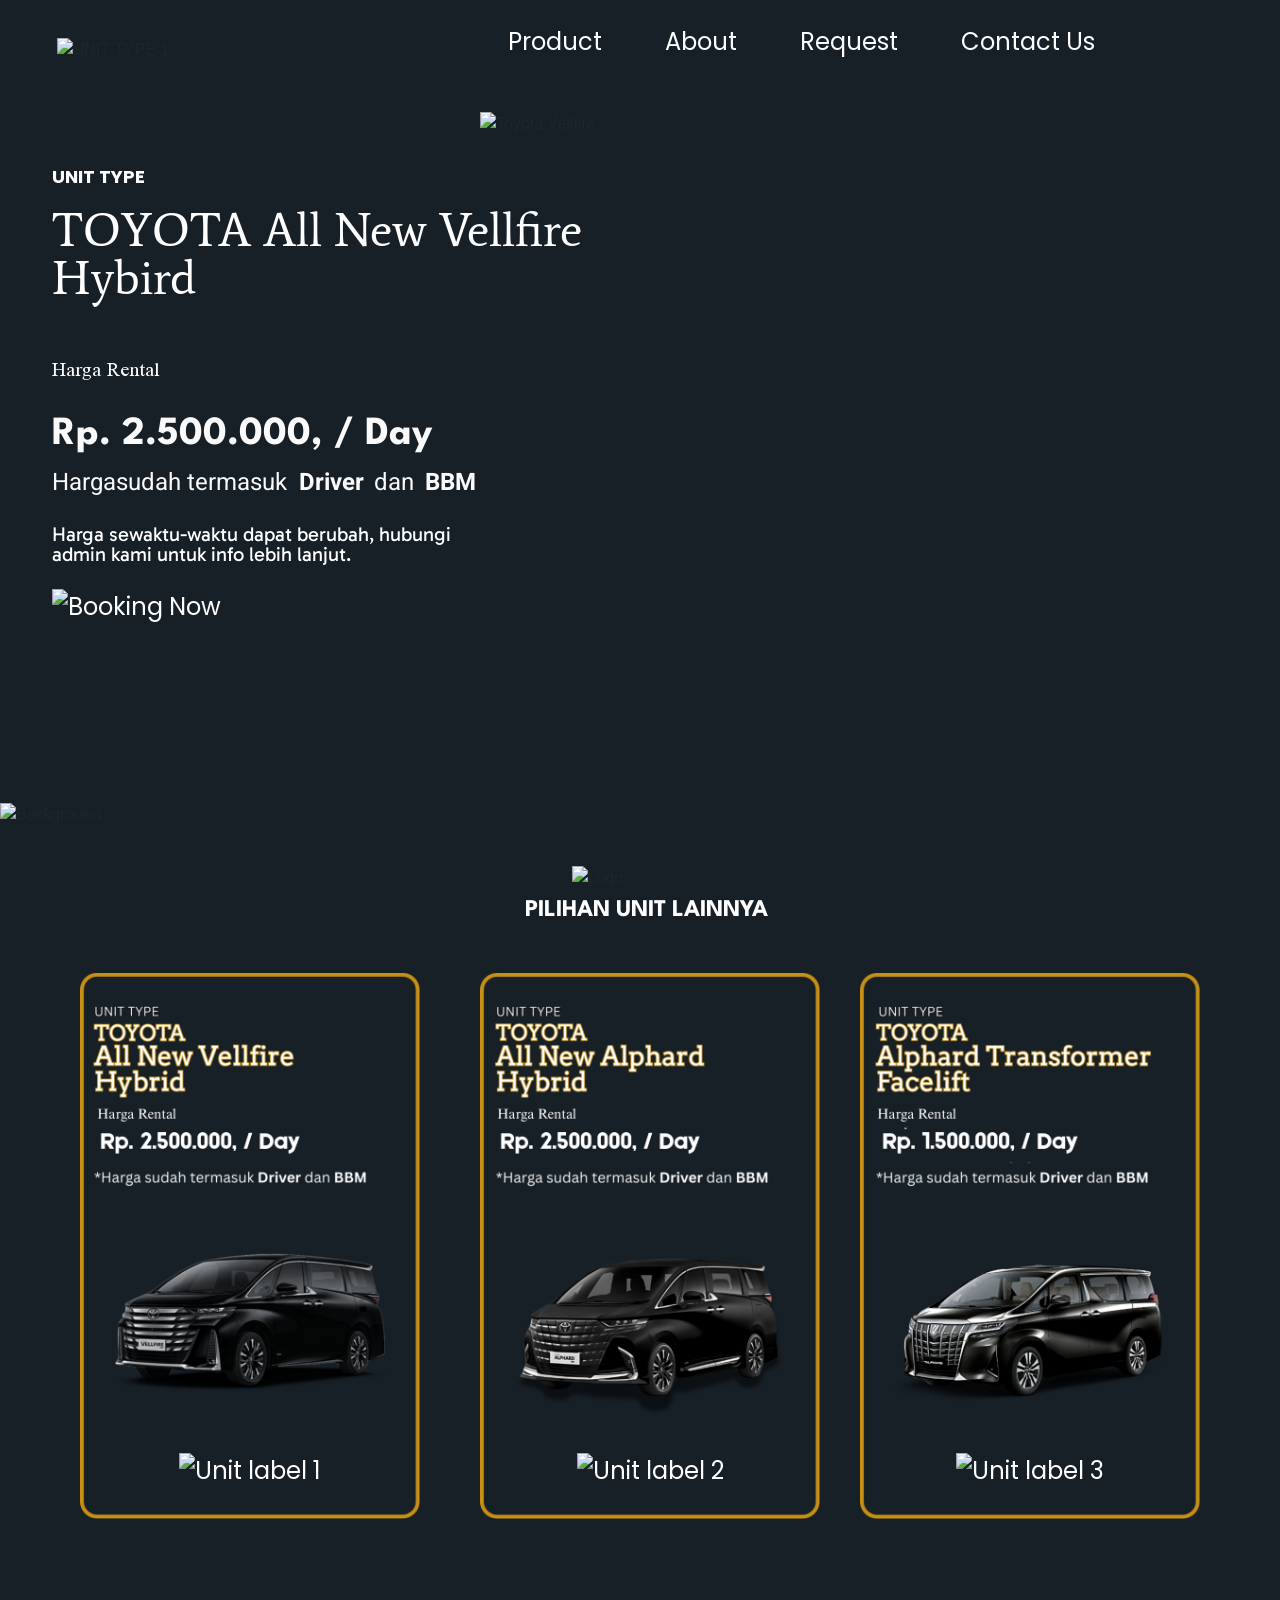
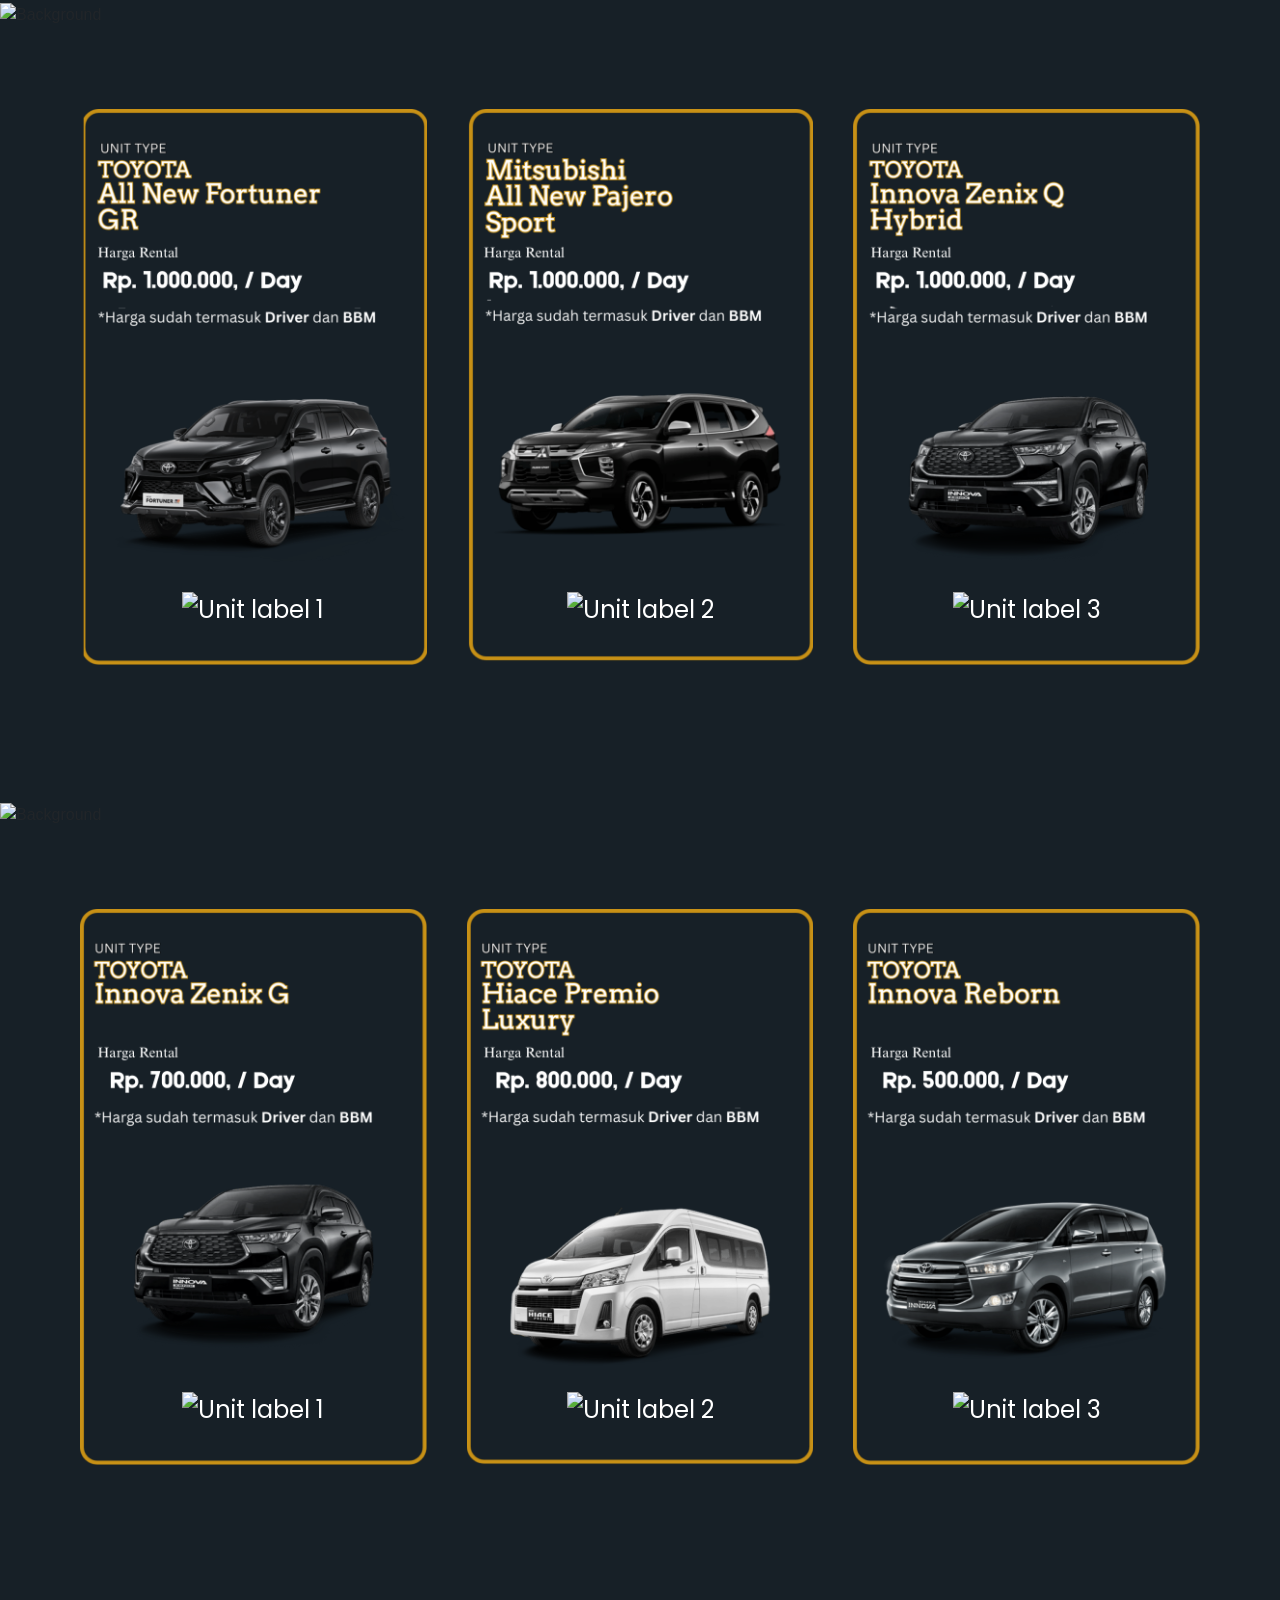
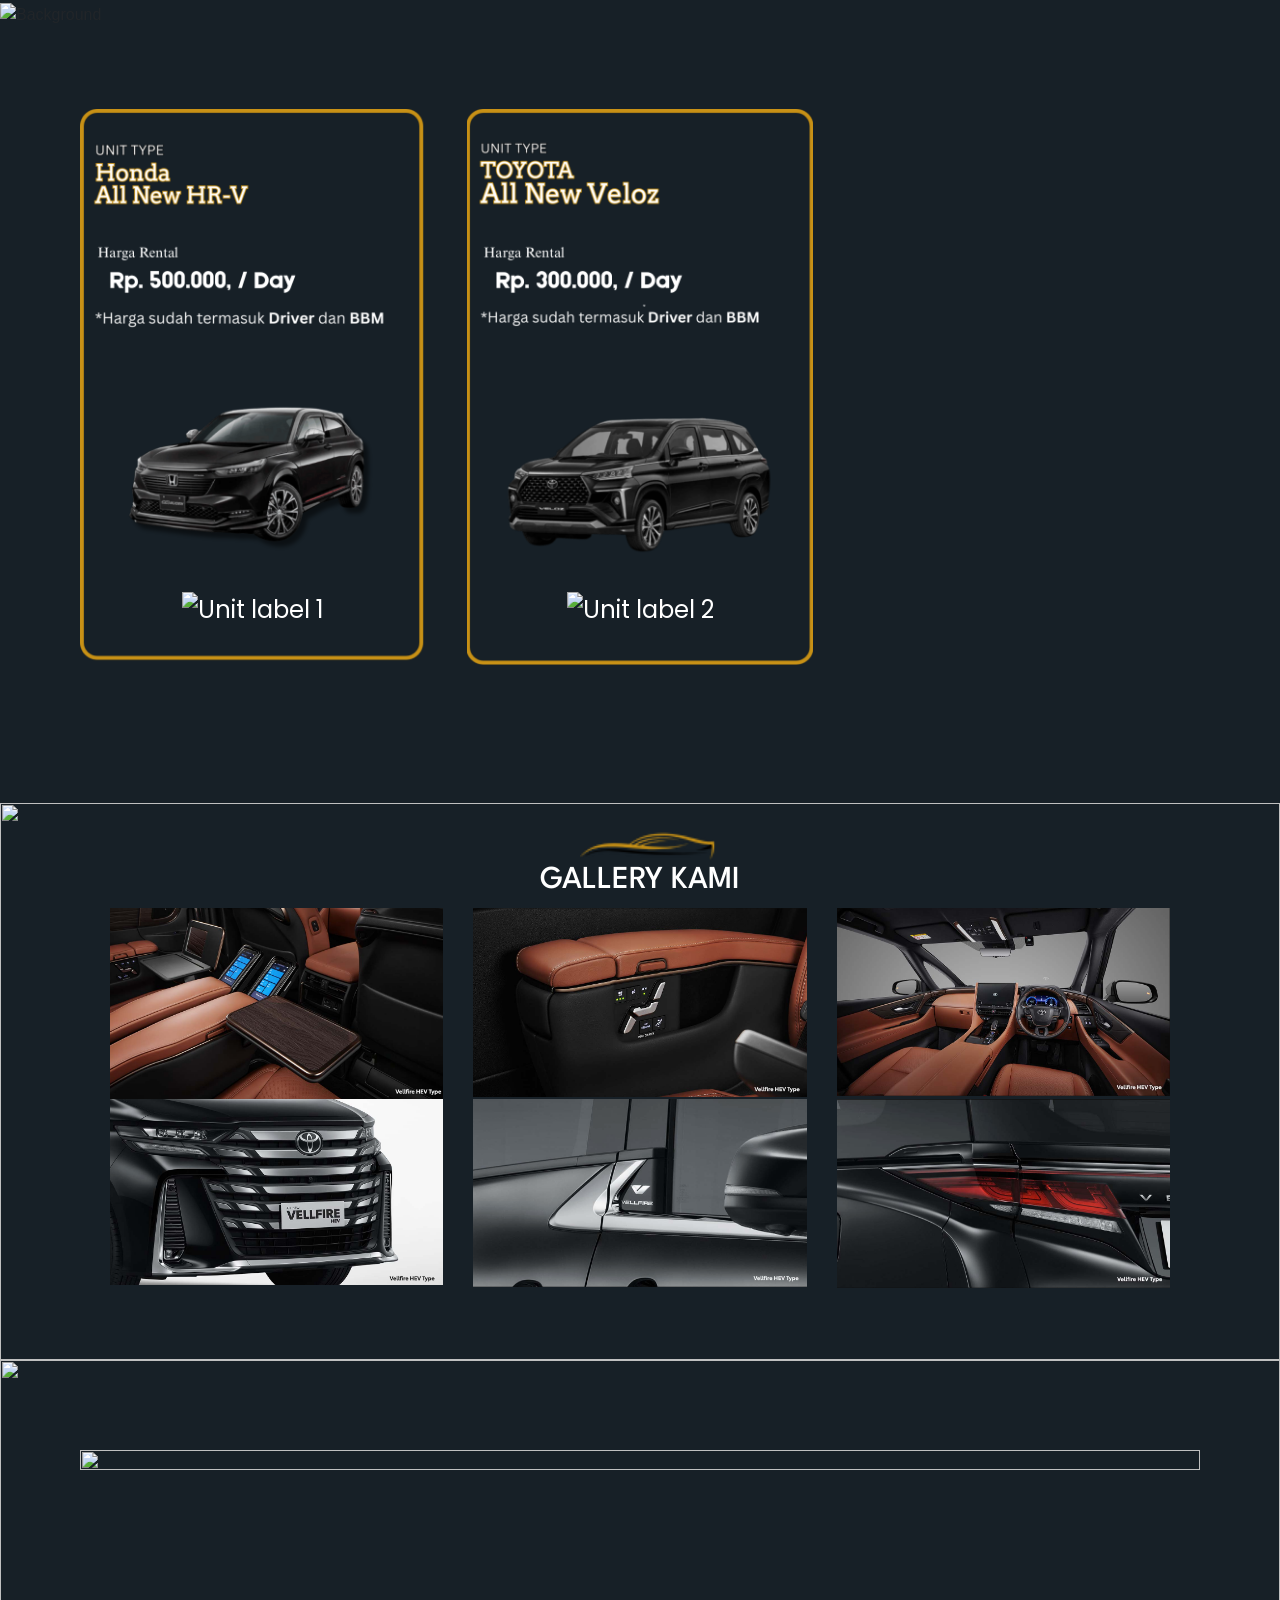
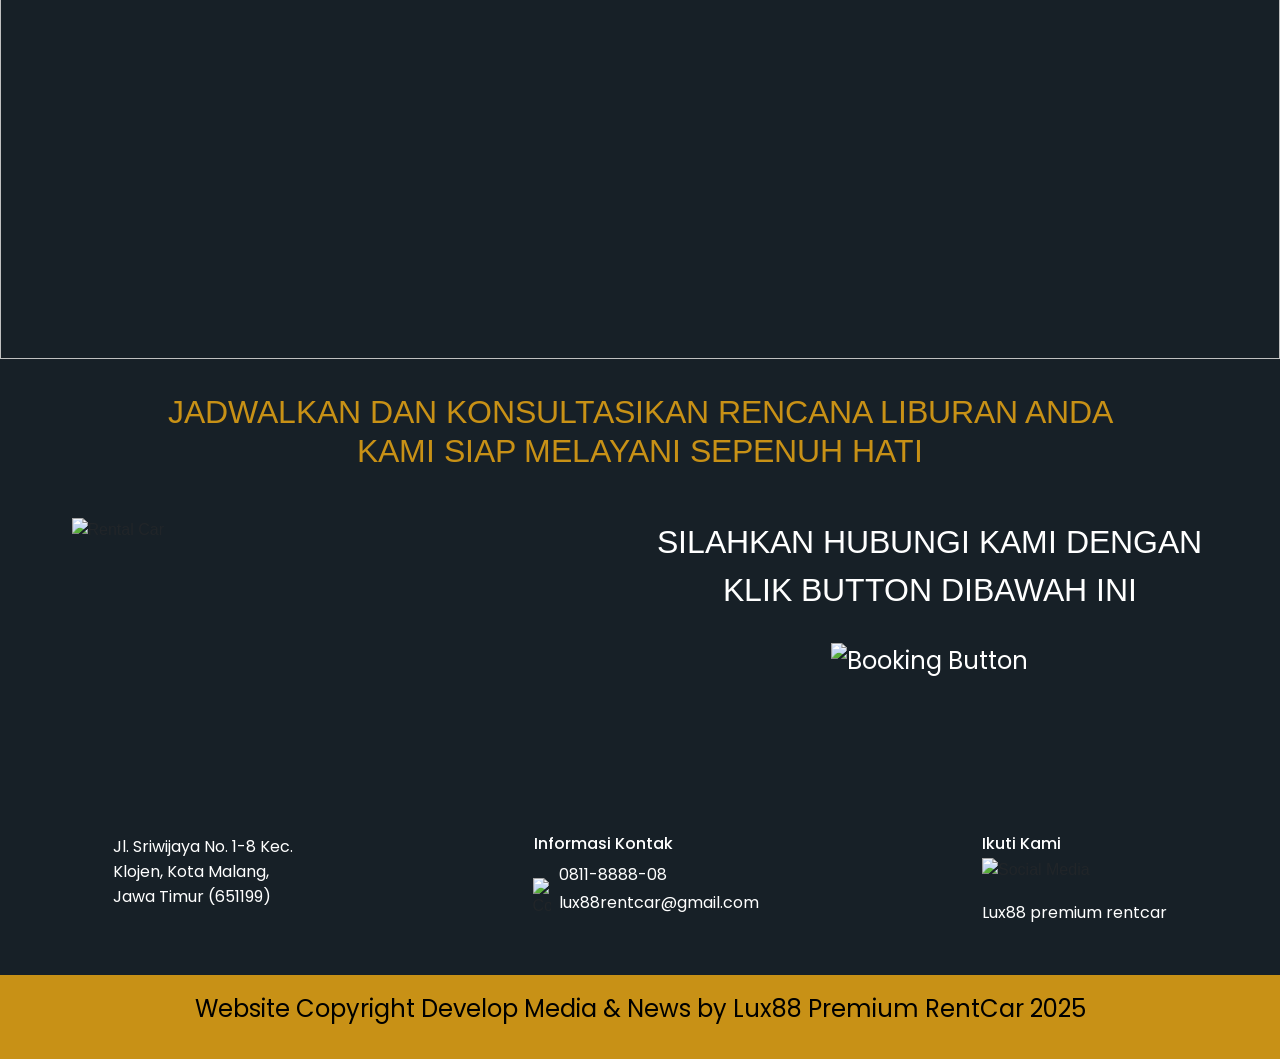
==== commit ca128b01: "test" ====
--- a/index.html
+++ b/index.html
@@ -1,479 +1,479 @@
-<!DOCTYPE html>
-<html lang="en">
-
-<head>
-  <meta charset="UTF-8">
-  <meta name="viewport" content="width=device-width, initial-scale=1.0">
-  <title>Lux88 Premium RentCar</title>
-  <link rel="stylesheet" href="styles.css">
-  <link
-    href="https://fonts.googleapis.com/css2?family=Poppins:wght@400;700&family=League+Spartan:wght@400;700&family=Average&family=Tai+Heritage+Pro&family=Heebo:wght@400;700&family=Gabarito&family=Arimo&display=swap"
-    rel="stylesheet">
-  <link href="https://cdn.jsdelivr.net/npm/@tabler/icons-webfont@2.30.0/tabler-icons.min.css" rel="stylesheet">
-  <link rel="stylesheet" href="https://cdnjs.cloudflare.com/ajax/libs/twitter-bootstrap/4.1.3/css/bootstrap.min.css">
-  <link rel="stylesheet" href="assets/css/style.css">
-  <link rel="stylesheet" href="https://cdnjs.cloudflare.com/ajax/libs/lightbox2/2.8.2/css/lightbox.min.css">
-</head>
-
-<body>
-  <header class="main-header">
-    <div class="header-container">
-      <div class="header-content">
-        <div class="logo-container">
-          <img src="https://cdn.builder.io/api/v1/image/assets/TEMP/4b9f3962c13af319cff8b99a2d5d82199b29b5ab"
-            alt="UNIT TYPE 1" class="logo-image">
-        </div>
-        <nav>
-          <input type="checkbox" id="menu-toggle" />
-          <label class="menu-icon" for="menu-toggle" aria-label="Toggle menu">
-            <span></span>
-            <span></span>
-            <span></span>
-          </label>
-          <ul>
-            <li><a href="index.html">Product</a></li>
-            <li><a href="#tentang-kami">About</a></li>
-            <li><a href="#galeri-mobil">Request</a></li>
-            <li><a href="#kontak-kami">Contact Us</a></li>
-          </ul>
-        </nav>
-      </div>
-    </div>
-  </header>
-
-  <section class="hero-section">
-    <div class="hero-content">
-      <div class="vehicle-info">
-        <p class="vehicle-category">UNIT TYPE</p>
-        <h1 class="vehicle-name">TOYOTA All New Vellfire Hybird</h1>
-      </div>
-      <div class="pricing-info">
-        <h2 class="rental-price-title">Harga Rental</h2>
-        <div class="price-details">
-          <p class="price-text">
-            <span class="price-amount">Rp. 2.500.000, / Day</span>
-            <span class="price-includes">
-              &nbsp;
-              <br>
-              Hargasudah termasuk
-            </span>
-            <span class="price-includes-bold">&nbsp;Driver&nbsp;</span>
-            <span class="price-includes">dan</span>
-            <span class="price-includes-bold">&nbsp;BBM</span>
-          </p>
-        </div>
-        <p class="price-disclaimer">
-          Harga sewaktu-waktu dapat berubah, hubungi admin kami untuk info lebih
-          lanjut.
-        </p>
-        <div class="booking-button-container">
-          <button class="button"><a href="https://wa.me/089516212448"><img
-                src="https://cdn.builder.io/api/v1/image/assets/TEMP/559d668859a1305cc2593b4288d56f409419dc5c"
-                alt="Booking Now" class="booking-button"></a></button>
-        </div>
-      </div>
-    </div>
-    <div class="hero-image-container">
-      <img src="https://cdn.builder.io/api/v1/image/assets/TEMP/ffc82f46f04f554c735360efa56d32c3a5de950d"
-        alt="Toyota Vellfire" class="hero-image">
-    </div>
-  </section>
-
-  <section class="how-it-works-section" id="product-mobil">
-    <div class="how-it-works-container">
-      <img
-        src="https://cdn.builder.io/api/v1/image/assets/1be88eed51674ed2aaa87659ed07db43/dc94432eb4a3e7c73440a97a9ed302435b1103a0?placeholderIfAbsent=true"
-        alt="Background" class="background-image">
-      <img
-        src="https://cdn.builder.io/api/v1/image/assets/1be88eed51674ed2aaa87659ed07db43/12653aae181ec89ee0a4022cdc187a032b64ca8c?placeholderIfAbsent=true"
-        alt="Logo" class="logo">
-      <h2 class="section-title">PILIHAN UNIT LAINNYA</h2>
-      <div class="units-container" data-el="div-1" space="65">
-        <div class="units-row">
-          <article class="unit-column">
-            <div class="unit-card">
-              <a class="button" href="menu1.html"><img src="assets/img/1.png" alt="Unit option 1"
-                  class="unit-card-image"></a>
-              <div class="unit-label-container">
-                <button class="button"><a href="https://wa.me/089516212448"><img
-                      src="https://cdn.builder.io/api/v1/image/assets/1be88eed51674ed2aaa87659ed07db43/05bb6ebfe31b621c8577facc42478809ca2d55ac?placeholderIfAbsent=true"
-                      alt="Unit label 1" class="unit-label"></button>
-              </div>
-            </div>
-          </article>
-
-          <article class="unit-column">
-            <div class="unit-card">
-              <a class="button" href="menu2.html"><img src="assets/img/2.png" alt="Unit option 2"
-                  class="unit-card-image"></a>
-              <div class="unit-label-container">
-                <button class="button"><a href="https://wa.me/089516212448"><img
-                      src="https://cdn.builder.io/api/v1/image/assets/1be88eed51674ed2aaa87659ed07db43/05bb6ebfe31b621c8577facc42478809ca2d55ac?placeholderIfAbsent=true"
-                      alt="Unit label 2" class="unit-label"></button></a>
-              </div>
-            </div>
-          </article>
-
-          <article class="unit-column">
-            <div class="unit-card">
-              <a class="button" href="menu3.html"><img src="assets/img/3.png" alt="Unit option 3"
-                  class="unit-card-image"></a>
-              <div class="unit-label-container">
-                <button class="button"><a href="https://wa.me/089516212448"><img
-                      src="https://cdn.builder.io/api/v1/image/assets/1be88eed51674ed2aaa87659ed07db43/05bb6ebfe31b621c8577facc42478809ca2d55ac?placeholderIfAbsent=true"
-                      alt="Unit label 3" class="unit-label"></button></a>
-              </div>
-            </div>
-          </article>
-        </div>
-      </div>
-    </div>
-    <div class="how-it-works-container">
-      <img
-        src="https://cdn.builder.io/api/v1/image/assets/1be88eed51674ed2aaa87659ed07db43/dc94432eb4a3e7c73440a97a9ed302435b1103a0?placeholderIfAbsent=true"
-        alt="Background" class="background-image">
-      <div class="units-container" data-el="div-1" space="65">
-        <div class="units-row">
-          <article class="unit-column">
-            <div class="unit-card">
-              <a class="button" href="menu4.html"><img src="assets/img/4.png" alt="Unit option 1"
-                  class="unit-card-image"></a>
-              <div class="unit-label-container">
-                <button class="button"><a href="https://wa.me/089516212448"><img
-                      src="https://cdn.builder.io/api/v1/image/assets/1be88eed51674ed2aaa87659ed07db43/05bb6ebfe31b621c8577facc42478809ca2d55ac?placeholderIfAbsent=true"
-                      alt="Unit label 1" class="unit-label"></button></a>
-              </div>
-            </div>
-          </article>
-
-          <article class="unit-column">
-            <div class="unit-card">
-              <a class="button" href="menu5.html"><img src="assets/img/5.png" alt="Unit option 2"
-                  class="unit-card-image"></a>
-              <div class="unit-label-container">
-                <button class="button"><a href="https://wa.me/089516212448"><img
-                      src="https://cdn.builder.io/api/v1/image/assets/1be88eed51674ed2aaa87659ed07db43/05bb6ebfe31b621c8577facc42478809ca2d55ac?placeholderIfAbsent=true"
-                      alt="Unit label 2" class="unit-label"></button></a>
-              </div>
-            </div>
-          </article>
-
-          <article class="unit-column">
-            <div class="unit-card">
-              <a class="button" href="menu6.html"><img src="assets/img/6.png" alt="Unit option 3"
-                  class="unit-card-image"></a>
-              <div class="unit-label-container">
-                <button class="button"><a href="https://wa.me/089516212448"><img
-                      src="https://cdn.builder.io/api/v1/image/assets/1be88eed51674ed2aaa87659ed07db43/05bb6ebfe31b621c8577facc42478809ca2d55ac?placeholderIfAbsent=true"
-                      alt="Unit label 3" class="unit-label"></button></a>
-              </div>
-            </div>
-          </article>
-        </div>
-      </div>
-    </div>
-    <div class="how-it-works-container">
-      <img
-        src="https://cdn.builder.io/api/v1/image/assets/1be88eed51674ed2aaa87659ed07db43/dc94432eb4a3e7c73440a97a9ed302435b1103a0?placeholderIfAbsent=true"
-        alt="Background" class="background-image">
-      <div class="units-container" data-el="div-1" space="65">
-        <div class="units-row">
-          <article class="unit-column">
-            <div class="unit-card">
-              <a class="button" href="menu7.html"><img src="assets/img/7.png" alt="Unit option 1"
-                  class="unit-card-image"></a>
-              <div class="unit-label-container">
-                <button class="button"><a href="https://wa.me/089516212448"><img
-                      src="https://cdn.builder.io/api/v1/image/assets/1be88eed51674ed2aaa87659ed07db43/05bb6ebfe31b621c8577facc42478809ca2d55ac?placeholderIfAbsent=true"
-                      alt="Unit label 1" class="unit-label"></button></a>
-              </div>
-            </div>
-          </article>
-
-          <article class="unit-column">
-            <div class="unit-card">
-              <a class="button" href="menu8.html"><img src="assets/img/8.png" alt="Unit option 2"
-                  class="unit-card-image"></a>
-              <div class="unit-label-container">
-                <button class="button"><a href="https://wa.me/089516212448"><img
-                      src="https://cdn.builder.io/api/v1/image/assets/1be88eed51674ed2aaa87659ed07db43/05bb6ebfe31b621c8577facc42478809ca2d55ac?placeholderIfAbsent=true"
-                      alt="Unit label 2" class="unit-label"></button></a>
-              </div>
-            </div>
-          </article>
-
-          <article class="unit-column">
-            <div class="unit-card">
-              <a class="button" href="menu9.html"><img src="assets/img/9.png" alt="Unit option 3"
-                  class="unit-card-image"></a>
-              <div class="unit-label-container">
-                <button class="button"><a href="https://wa.me/089516212448"><img
-                      src="https://cdn.builder.io/api/v1/image/assets/1be88eed51674ed2aaa87659ed07db43/05bb6ebfe31b621c8577facc42478809ca2d55ac?placeholderIfAbsent=true"
-                      alt="Unit label 3" class="unit-label"></button></a>
-              </div>
-            </div>
-          </article>
-        </div>
-      </div>
-    </div>
-    <div class="how-it-works-container">
-      <img
-        src="https://cdn.builder.io/api/v1/image/assets/1be88eed51674ed2aaa87659ed07db43/dc94432eb4a3e7c73440a97a9ed302435b1103a0?placeholderIfAbsent=true"
-        alt="Background" class="background-image">
-      <div class="units-container" data-el="div-1" space="65">
-        <div class="units-row">
-          <article class="unit-column">
-            <div class="unit-card">
-              <a class="button" href="menu10.html"><img src="assets/img/10.png" alt="Unit option 1"
-                  class="unit-card-image"></a>
-              <div class="unit-label-container">
-                <button class="button"><a href="https://wa.me/089516212448"><img
-                      src="https://cdn.builder.io/api/v1/image/assets/1be88eed51674ed2aaa87659ed07db43/05bb6ebfe31b621c8577facc42478809ca2d55ac?placeholderIfAbsent=true"
-                      alt="Unit label 1" class="unit-label"></button></a>
-              </div>
-            </div>
-          </article>
-
-          <article class="unit-column">
-            <div class="unit-card">
-              <a class="button" href="menu11.html"><img src="assets/img/11.png" alt="Unit option 2"
-                  class="unit-card-image"></a>
-              <div class="unit-label-container">
-                <button class="button"><a href="https://wa.me/089516212448"><img
-                      src="https://cdn.builder.io/api/v1/image/assets/1be88eed51674ed2aaa87659ed07db43/05bb6ebfe31b621c8577facc42478809ca2d55ac?placeholderIfAbsent=true"
-                      alt="Unit label 2" class="unit-label"></button></a>
-              </div>
-            </div>
-          </article>
-
-          <article class="unit-column unit-column-3">
-            <!-- <div class="unit-card">
-              <img src="assets/img/9.png" alt="Unit option 3" class="unit-card-image">
-              <div class="unit-label-container">
-                <button class="button"><img src="https://cdn.builder.io/api/v1/image/assets/1be88eed51674ed2aaa87659ed07db43/05bb6ebfe31b621c8577facc42478809ca2d55ac?placeholderIfAbsent=true" alt="Unit label 3" class="unit-label"></button>
-              </div>
-            </div> -->
-          </article>
-        </div>
-      </div>
-    </div>
-
-  </section>
-
-
-  <!-- <section class="vehicle-options">
-    <div class="section-header">
-      <img src="https://cdn.builder.io/api/v1/image/assets/TEMP/b9cc1b7f850e15b1a2b214ff7a0868e37ccb1625" alt="Logo" class="section-logo">
-      <h2 class="section-title">PILIHAN UNIT LAINNYA</h2>
-    </div>
-
-    <div class="vehicle-row">
-      <article class="vehicle-card">
-        <div class="vehicle-image-container">
-          <img src="https://cdn.builder.io/api/v1/image/assets/TEMP/68e2a1baa532f0308db2f593476a6297a2474d4d" alt="Toyota Vellfire" class="vehicle-image">
-        </div>
-        <img src="https://cdn.builder.io/api/v1/image/assets/TEMP/cced3ea25b35f27bdbe6a3e3773d202726af27bc" alt="Booking Button" class="vehicle-booking-button">
-        <div class="vehicle-spacer"></div>
-      </article>
-
-      <article class="vehicle-card">
-        <div class="vehicle-image-container">
-          <img src="https://cdn.builder.io/api/v1/image/assets/TEMP/a10c51c22dd3f8398024614b8a13ff1c610d7d7c" alt="Toyota Alphard Transformer" class="vehicle-image">
-        </div>
-        <div class="booking-button-wrapper">
-          <img src="https://cdn.builder.io/api/v1/image/assets/TEMP/cced3ea25b35f27bdbe6a3e3773d202726af27bc" alt="Booking Button" class="vehicle-booking-button">
-        </div>
-      </article>
-
-      <article class="vehicle-card">
-        <div class="vehicle-image-container">
-          <img src="https://cdn.builder.io/api/v1/image/assets/TEMP/7107b0f40abd5747f5e6e4d39834ada492baa9a2" alt="Toyota All New Alphard" class="vehicle-image">
-        </div>
-        <div class="booking-button-wrapper">
-          <img src="https://cdn.builder.io/api/v1/image/assets/TEMP/cced3ea25b35f27bdbe6a3e3773d202726af27bc" alt="Booking Button" class="vehicle-booking-button">
-        </div>
-      </article>
-    </div>
-
-    <div class="vehicle-row">
-      <article class="vehicle-card">
-        <div class="vehicle-image-container">
-          <img src="https://cdn.builder.io/api/v1/image/assets/TEMP/08160243a23cbf4b7412b5c1295c70aaa56285eb" alt="Toyota Innova Zenix Q" class="vehicle-image">
-        </div>
-        <div class="booking-button-wrapper">
-          <img src="https://cdn.builder.io/api/v1/image/assets/TEMP/cced3ea25b35f27bdbe6a3e3773d202726af27bc" alt="Booking Button" class="vehicle-booking-button">
-        </div>
-      </article>
-
-      <article class="vehicle-card">
-        <div class="vehicle-image-container">
-          <img src="https://cdn.builder.io/api/v1/image/assets/TEMP/7a2946a62138920a69b6b6b32100ad9780bf0cb3" alt="Toyota Fortuner GR" class="vehicle-image">
-        </div>
-        <div class="booking-button-wrapper">
-          <img src="https://cdn.builder.io/api/v1/image/assets/TEMP/cced3ea25b35f27bdbe6a3e3773d202726af27bc" alt="Booking Button" class="vehicle-booking-button">
-        </div>
-      </article>
-
-      <article class="vehicle-card">
-        <div class="vehicle-image-container">
-          <img src="https://cdn.builder.io/api/v1/image/assets/TEMP/f565d64ef48138ae0349fdc06929ce4ff8671862" alt="Mitsubishi Pajero Sport" class="vehicle-image">
-        </div>
-        <div class="booking-button-wrapper">
-          <img src="https://cdn.builder.io/api/v1/image/assets/TEMP/cced3ea25b35f27bdbe6a3e3773d202726af27bc" alt="Booking Button" class="vehicle-booking-button">
-        </div>
-      </article>
-    </div>
-
-    <div class="vehicle-row">
-      <article class="vehicle-card">
-        <div class="vehicle-image-container">
-          <img src="https://cdn.builder.io/api/v1/image/assets%2F1be88eed51674ed2aaa87659ed07db43%2Fe7a5bdf0422c42eb9a266dfce06eec07" alt="Toyota Innova Zenix Q" class="vehicle-image">
-        </div>
-        <div class="booking-button-wrapper">
-          <img src="https://cdn.builder.io/api/v1/image/assets/TEMP/cced3ea25b35f27bdbe6a3e3773d202726af27bc" alt="Booking Button" class="vehicle-booking-button">
-        </div>
-      </article>
-
-      <article class="vehicle-card">
-        <div class="vehicle-image-container">
-          <img src="https://cdn.builder.io/api/v1/image/assets%2F1be88eed51674ed2aaa87659ed07db43%2F0da48e5c6b7b4f47a775cd3f43cad7d5" alt="Toyota Fortuner GR" class="vehicle-image">
-        </div>
-        <div class="booking-button-wrapper">
-          <img src="https://cdn.builder.io/api/v1/image/assets/TEMP/cced3ea25b35f27bdbe6a3e3773d202726af27bc" alt="Booking Button" class="vehicle-booking-button">
-        </div>
-      </article>
-
-      <article class="vehicle-card">
-        <div class="vehicle-image-container">
-          <img src="https://cdn.builder.io/api/v1/image/assets%2F1be88eed51674ed2aaa87659ed07db43%2F99d4c974a45b493cac6673ec30d5276c" alt="Mitsubishi Pajero Sport" class="vehicle-image">
-        </div>
-        <div class="booking-button-wrapper">
-          <img src="https://cdn.builder.io/api/v1/image/assets/TEMP/cced3ea25b35f27bdbe6a3e3773d202726af27bc" alt="Booking Button" class="vehicle-booking-button">
-        </div>
-      </article>
-    </div>
-
-    <div class="vehicle-row">
-      <article class="vehicle-card">
-        <div class="vehicle-image-container">
-          <img src="https://cdn.builder.io/api/v1/image/assets%2F1be88eed51674ed2aaa87659ed07db43%2F49580519891946b7a968c41187d245af" alt="Toyota Innova Zenix Q" class="vehicle-image">
-        </div>
-        <div class="booking-button-wrapper">
-          <img src="https://cdn.builder.io/api/v1/image/assets/TEMP/cced3ea25b35f27bdbe6a3e3773d202726af27bc" alt="Booking Button" class="vehicle-booking-button">
-        </div>
-      </article>
-
-      <article class="vehicle-card">
-        <div class="vehicle-image-container">
-          <img src="https://cdn.builder.io/api/v1/image/assets%2F1be88eed51674ed2aaa87659ed07db43%2F086c9d1473794797aae4856f7f700abd" alt="Toyota Fortuner GR" class="vehicle-image">
-        </div>
-        <div class="booking-button-wrapper">
-          <img src="https://cdn.builder.io/api/v1/image/assets/TEMP/cced3ea25b35f27bdbe6a3e3773d202726af27bc" alt="Booking Button" class="vehicle-booking-button">
-        </div>
-      </article>
-
-      <article class="vehicle-card">
-        <div class="booking-button-wrapper">
-          <img src="https://cdn.builder.io/api/v1/image/assets/TEMP/cced3ea25b35f27bdbe6a3e3773d202726af27bc" alt="Booking Button" class="vehicle-booking-button">
-        </div>
-      </article>
-    </div>
-  </section> -->
-
-  <section class="gallery-section" id="galeri-mobil">
-    <div class="gallery-container">
-      <img
-        src="https://cdn.builder.io/api/v1/image/assets%2F1be88eed51674ed2aaa87659ed07db43%2F71afda040532a217566c5687d83c0ead0b22a9ef"
-        class="gallery-background">
-      <div class="container">
-        <div class="intro text-center">
-          <img src="assets/img/UNIT TYPE (26).png" class="gallery-logo">
-          <h2 class="text-center">GALLERY KAMI</h2>
-        </div>
-        <div class="photo-gallery">
-          <div class="container">
-            <div class="row photos">
-              <div class="col-sm item"><a href="assets/img/intvelnew/1.png" data-lightbox="photos"><img
-                    class="img-fluid" src="assets/img/intvelnew/1.png"></a></div>
-              <div class="col-sm item"><a href="assets/img/intvelnew/2.png" data-lightbox="photos"><img
-                    class="img-fluid" src="assets/img/intvelnew/2.png"></a></div>
-              <div class="col-sm item"><a href="assets/img/intvelnew/3.png" data-lightbox="photos"><img
-                    class="img-fluid" src="assets/img/intvelnew/3.png"></a></div>
-            </div>
-            <div class="row photos">
-              <div class="col-sm item"><a href="assets/img/intvelnew/4.png" data-lightbox="photos"><img
-                    class="img-fluid" src="assets/img/intvelnew/4.png"></a></div>
-              <div class="col-sm item"><a href="assets/img/intvelnew/5.png" data-lightbox="photos"><img
-                    class="img-fluid" src="assets/img/intvelnew/5.png"></a></div>
-              <div class="col-sm item"><a href="assets/img/intvelnew/6.png" data-lightbox="photos"><img
-                    class="img-fluid" src="assets/img/intvelnew/6.png"></a></div>
-            </div>
-          </div>
-        </div>
-      </div>
-    </div>
-    <div class="about-section" id="tentang-kami">
-      <div class="about-container">
-        <img
-          src="https://cdn.builder.io/api/v1/image/assets/1be88eed51674ed2aaa87659ed07db43/71afda040532a217566c5687d83c0ead0b22a9ef?placeholderIfAbsent=true"
-          class="about-background">
-        <img
-          src="https://cdn.builder.io/api/v1/image/assets/1be88eed51674ed2aaa87659ed07db43/cb324bbc84e298a1acb6d7a7ccea098fa308187e?placeholderIfAbsent=true"
-          class="about-content">
-      </div>
-    </div>
-  </section>
-
-  <footer class="main-footer" id="kontak-kami">
-    <div class="consultation-section">
-      <h2 class="consultation-title">
-        JADWALKAN DAN KONSULTASIKAN RENCANA LIBURAN ANDA KAMI SIAP MELAYANI
-        SEPENUH HATI
-      </h2>
-      <div class="consultation-content">
-        <img src="https://cdn.builder.io/api/v1/image/assets/TEMP/af59da65d9ad9931f27dd8a64fc38b9048382241"
-          alt="Rental Car" class="consultation-image">
-        <div class="consultation-cta">
-          <p class="consultation-text">
-            SILAHKAN HUBUNGI KAMI DENGAN KLIK BUTTON DIBAWAH INI
-          </p>
-          <button class="button"><a href="https://wa.me/089516212448"><img
-                src="https://cdn.builder.io/api/v1/image/assets/TEMP/d76eb4b5c9299b09087530c311ce6343dc8ccb5e"
-                alt="Booking Button" class="consultation-button"></button></a>
-        </div>
-      </div>
-      <div class="footer-info">
-        <address class="footer-address">
-          Jl. Sriwijaya No. 1-8 Kec. Klojen, Kota Malang, Jawa Timur (651199)
-        </address>
-        <div class="footer-contact">
-          <h3 class="contact-title">Informasi Kontak</h3>
-          <div class="contact-details">
-            <img src="https://cdn.builder.io/api/v1/image/assets/TEMP/27b43de7c2535668cd6f560024baca2b57844dfb"
-              alt="Contact" class="contact-icon">
-            <div class="contact-info">
-              <p class="contact-phone">0811-8888-08</p>
-              <p class="contact-email">lux88rentcar@gmail.com</p>
-            </div>
-          </div>
-        </div>
-        <div class="footer-social">
-          <h3 class="social-title">Ikuti Kami</h3>
-          <img src="https://cdn.builder.io/api/v1/image/assets/TEMP/81af3ebc2a025c9eb4186f5ee21f6abcd016de41"
-            alt="Social Media" class="social-icons">
-          <p class="social-handle">Lux88 premium rentcar</p>
-        </div>
-      </div>
-    </div>
-    <div class="copyright-section">
-      <p class="copyright-text">
-        Website Copyright Develop Media &amp; News by Lux88 Premium RentCar 2025
-      </p>
-    </div>
-  </footer>
-</body>
-<script src="https://cdnjs.cloudflare.com/ajax/libs/jquery/3.2.1/jquery.min.js"></script>
-<script src="https://cdnjs.cloudflare.com/ajax/libs/twitter-bootstrap/4.1.3/js/bootstrap.bundle.min.js"></script>
-<script src="https://cdnjs.cloudflare.com/ajax/libs/lightbox2/2.8.2/js/lightbox.min.js"></script>
-
+<!DOCTYPE html>
+<html lang="en">
+
+<head>
+  <meta charset="UTF-8">
+  <meta name="viewport" content="width=device-width, initial-scale=1.0">
+  <title>Lux88 Premium RentCar</title>
+  <link rel="stylesheet" href="styles.css">
+  <link
+    href="https://fonts.googleapis.com/css2?family=Poppins:wght@400;700&family=League+Spartan:wght@400;700&family=Average&family=Tai+Heritage+Pro&family=Heebo:wght@400;700&family=Gabarito&family=Arimo&display=swap"
+    rel="stylesheet">
+  <link href="https://cdn.jsdelivr.net/npm/@tabler/icons-webfont@2.30.0/tabler-icons.min.css" rel="stylesheet">
+  <link rel="stylesheet" href="https://cdnjs.cloudflare.com/ajax/libs/twitter-bootstrap/4.1.3/css/bootstrap.min.css">
+  <link rel="stylesheet" href="assets/css/style.css">
+  <link rel="stylesheet" href="https://cdnjs.cloudflare.com/ajax/libs/lightbox2/2.8.2/css/lightbox.min.css">
+</head>
+
+<body>
+  <header class="main-header">
+    <div class="header-container">
+      <div class="header-content">
+        <div class="logo-container">
+          <img src="https://cdn.builder.io/api/v1/image/assets/TEMP/4b9f3962c13af319cff8b99a2d5d82199b29b5ab"
+            alt="UNIT TYPE 1" class="logo-image">
+        </div>
+        <nav>
+          <input type="checkbox" id="menu-toggle" />
+          <label class="menu-icon" for="menu-toggle" aria-label="Toggle menu">
+            <span></span>
+            <span></span>
+            <span></span>
+          </label>
+          <ul>
+            <li><a href="index.html">Product</a></li>
+            <li><a href="#tentang-kami">About</a></li>
+            <li><a href="#galeri-mobil">Request</a></li>
+            <li><a href="#kontak-kami">Contact Us</a></li>
+          </ul>
+        </nav>
+      </div>
+    </div>
+  </header>
+
+  <section class="hero-section">
+    <div class="hero-content">
+      <div class="vehicle-info">
+        <p class="vehicle-category">UNIT TYPE</p>
+        <h1 class="vehicle-name">TOYOTA All New Vellfire Hybird</h1>
+      </div>
+      <div class="pricing-info">
+        <h2 class="rental-price-title">Harga Rental</h2>
+        <div class="price-details">
+          <p class="price-text">
+            <span class="price-amount">Rp. 2.500.000, / Day</span>
+            <span class="price-includes">
+              &nbsp;
+              <br>
+              Hargasudah termasuk
+            </span>
+            <span class="price-includes-bold">&nbsp;Driver&nbsp;</span>
+            <span class="price-includes">dan</span>
+            <span class="price-includes-bold">&nbsp;BBM</span>
+          </p>
+        </div>
+        <p class="price-disclaimer">
+          Harga sewaktu-waktu dapat berubah, hubungi admin kami untuk info lebih
+          lanjut.
+        </p>
+        <div class="booking-button-container">
+          <button class="button"><a href="https://wa.me/089516212448"><img
+                src="https://cdn.builder.io/api/v1/image/assets/TEMP/559d668859a1305cc2593b4288d56f409419dc5c"
+                alt="Booking Now" class="booking-button"></a></button>
+        </div>
+      </div>
+    </div>
+    <div class="hero-image-container">
+      <img src="https://cdn.builder.io/api/v1/image/assets/TEMP/ffc82f46f04f554c735360efa56d32c3a5de950d"
+        alt="Toyota Vellfire" class="hero-image">
+    </div>
+  </section>
+
+  <section class="how-it-works-section" id="product-mobil">
+    <div class="how-it-works-container">
+      <img
+        src="https://cdn.builder.io/api/v1/image/assets/1be88eed51674ed2aaa87659ed07db43/dc94432eb4a3e7c73440a97a9ed302435b1103a0?placeholderIfAbsent=true"
+        alt="Background" class="background-image">
+      <img
+        src="https://cdn.builder.io/api/v1/image/assets/1be88eed51674ed2aaa87659ed07db43/12653aae181ec89ee0a4022cdc187a032b64ca8c?placeholderIfAbsent=true"
+        alt="Logo" class="logo">
+      <h2 class="section-title">PILIHAN UNIT LAINNYA</h2>
+      <div class="units-container" data-el="div-1" space="65">
+        <div class="units-row">
+          <article class="unit-column">
+            <div class="unit-card">
+              <a class="button" href="menu1.html"><img src="assets/img/1.png" alt="Unit option 1"
+                  class="unit-card-image"></a>
+              <div class="unit-label-container">
+                <button class="button"><a href="https://wa.me/089516212448"><img
+                      src="https://cdn.builder.io/api/v1/image/assets/1be88eed51674ed2aaa87659ed07db43/05bb6ebfe31b621c8577facc42478809ca2d55ac?placeholderIfAbsent=true"
+                      alt="Unit label 1" class="unit-label"></button>
+              </div>
+            </div>
+          </article>
+
+          <article class="unit-column">
+            <div class="unit-card">
+              <a class="button" href="menu2.html"><img src="assets/img/2.png" alt="Unit option 2"
+                  class="unit-card-image"></a>
+              <div class="unit-label-container">
+                <button class="button"><a href="https://wa.me/089516212448"><img
+                      src="https://cdn.builder.io/api/v1/image/assets/1be88eed51674ed2aaa87659ed07db43/05bb6ebfe31b621c8577facc42478809ca2d55ac?placeholderIfAbsent=true"
+                      alt="Unit label 2" class="unit-label"></button></a>
+              </div>
+            </div>
+          </article>
+
+          <article class="unit-column">
+            <div class="unit-card">
+              <a class="button" href="menu3.html"><img src="assets/img/3.png" alt="Unit option 3"
+                  class="unit-card-image"></a>
+              <div class="unit-label-container">
+                <button class="button"><a href="https://wa.me/089516212448"><img
+                      src="https://cdn.builder.io/api/v1/image/assets/1be88eed51674ed2aaa87659ed07db43/05bb6ebfe31b621c8577facc42478809ca2d55ac?placeholderIfAbsent=true"
+                      alt="Unit label 3" class="unit-label"></button></a>
+              </div>
+            </div>
+          </article>
+        </div>
+      </div>
+    </div>
+    <div class="how-it-works-container">
+      <img
+        src="https://cdn.builder.io/api/v1/image/assets/1be88eed51674ed2aaa87659ed07db43/dc94432eb4a3e7c73440a97a9ed302435b1103a0?placeholderIfAbsent=true"
+        alt="Background" class="background-image">
+      <div class="units-container" data-el="div-1" space="65">
+        <div class="units-row">
+          <article class="unit-column">
+            <div class="unit-card">
+              <a class="button" href="menu4.html"><img src="assets/img/4.png" alt="Unit option 1"
+                  class="unit-card-image"></a>
+              <div class="unit-label-container">
+                <button class="button"><a href="https://wa.me/089516212448"><img
+                      src="https://cdn.builder.io/api/v1/image/assets/1be88eed51674ed2aaa87659ed07db43/05bb6ebfe31b621c8577facc42478809ca2d55ac?placeholderIfAbsent=true"
+                      alt="Unit label 1" class="unit-label"></button></a>
+              </div>
+            </div>
+          </article>
+
+          <article class="unit-column">
+            <div class="unit-card">
+              <a class="button" href="menu5.html"><img src="assets/img/5.png" alt="Unit option 2"
+                  class="unit-card-image"></a>
+              <div class="unit-label-container">
+                <button class="button"><a href="https://wa.me/089516212448"><img
+                      src="https://cdn.builder.io/api/v1/image/assets/1be88eed51674ed2aaa87659ed07db43/05bb6ebfe31b621c8577facc42478809ca2d55ac?placeholderIfAbsent=true"
+                      alt="Unit label 2" class="unit-label"></button></a>
+              </div>
+            </div>
+          </article>
+
+          <article class="unit-column">
+            <div class="unit-card">
+              <a class="button" href="menu6.html"><img src="assets/img/6.png" alt="Unit option 3"
+                  class="unit-card-image"></a>
+              <div class="unit-label-container">
+                <button class="button"><a href="https://wa.me/089516212448"><img
+                      src="https://cdn.builder.io/api/v1/image/assets/1be88eed51674ed2aaa87659ed07db43/05bb6ebfe31b621c8577facc42478809ca2d55ac?placeholderIfAbsent=true"
+                      alt="Unit label 3" class="unit-label"></button></a>
+              </div>
+            </div>
+          </article>
+        </div>
+      </div>
+    </div>
+    <div class="how-it-works-container">
+      <img
+        src="https://cdn.builder.io/api/v1/image/assets/1be88eed51674ed2aaa87659ed07db43/dc94432eb4a3e7c73440a97a9ed302435b1103a0?placeholderIfAbsent=true"
+        alt="Background" class="background-image">
+      <div class="units-container" data-el="div-1" space="65">
+        <div class="units-row">
+          <article class="unit-column">
+            <div class="unit-card">
+              <a class="button" href="menu7.html"><img src="assets/img/7.png" alt="Unit option 1"
+                  class="unit-card-image"></a>
+              <div class="unit-label-container">
+                <button class="button"><a href="https://wa.me/089516212448"><img
+                      src="https://cdn.builder.io/api/v1/image/assets/1be88eed51674ed2aaa87659ed07db43/05bb6ebfe31b621c8577facc42478809ca2d55ac?placeholderIfAbsent=true"
+                      alt="Unit label 1" class="unit-label"></button></a>
+              </div>
+            </div>
+          </article>
+
+          <article class="unit-column">
+            <div class="unit-card">
+              <a class="button" href="menu8.html"><img src="assets/img/8.png" alt="Unit option 2"
+                  class="unit-card-image"></a>
+              <div class="unit-label-container">
+                <button class="button"><a href="https://wa.me/089516212448"><img
+                      src="https://cdn.builder.io/api/v1/image/assets/1be88eed51674ed2aaa87659ed07db43/05bb6ebfe31b621c8577facc42478809ca2d55ac?placeholderIfAbsent=true"
+                      alt="Unit label 2" class="unit-label"></button></a>
+              </div>
+            </div>
+          </article>
+
+          <article class="unit-column">
+            <div class="unit-card">
+              <a class="button" href="menu9.html"><img src="assets/img/9.png" alt="Unit option 3"
+                  class="unit-card-image"></a>
+              <div class="unit-label-container">
+                <button class="button"><a href="https://wa.me/089516212448"><img
+                      src="https://cdn.builder.io/api/v1/image/assets/1be88eed51674ed2aaa87659ed07db43/05bb6ebfe31b621c8577facc42478809ca2d55ac?placeholderIfAbsent=true"
+                      alt="Unit label 3" class="unit-label"></button></a>
+              </div>
+            </div>
+          </article>
+        </div>
+      </div>
+    </div>
+    <div class="how-it-works-container">
+      <img
+        src="https://cdn.builder.io/api/v1/image/assets/1be88eed51674ed2aaa87659ed07db43/dc94432eb4a3e7c73440a97a9ed302435b1103a0?placeholderIfAbsent=true"
+        alt="Background" class="background-image">
+      <div class="units-container" data-el="div-1" space="65">
+        <div class="units-row">
+          <article class="unit-column">
+            <div class="unit-card">
+              <a class="button" href="menu10.html"><img src="assets/img/10.png" alt="Unit option 1"
+                  class="unit-card-image"></a>
+              <div class="unit-label-container">
+                <button class="button"><a href="https://wa.me/089516212448"><img
+                      src="https://cdn.builder.io/api/v1/image/assets/1be88eed51674ed2aaa87659ed07db43/05bb6ebfe31b621c8577facc42478809ca2d55ac?placeholderIfAbsent=true"
+                      alt="Unit label 1" class="unit-label"></button></a>
+              </div>
+            </div>
+          </article>
+
+          <article class="unit-column">
+            <div class="unit-card">
+              <a class="button" href="menu11.html"><img src="assets/img/11.png" alt="Unit option 2"
+                  class="unit-card-image"></a>
+              <div class="unit-label-container">
+                <button class="button"><a href="https://wa.me/089516212448"><img
+                      src="https://cdn.builder.io/api/v1/image/assets/1be88eed51674ed2aaa87659ed07db43/05bb6ebfe31b621c8577facc42478809ca2d55ac?placeholderIfAbsent=true"
+                      alt="Unit label 2" class="unit-label"></button></a>
+              </div>
+            </div>
+          </article>
+
+          <article class="unit-column unit-column-3">
+            <!-- <div class="unit-card">
+              <img src="assets/img/9.png" alt="Unit option 3" class="unit-card-image">
+              <div class="unit-label-container">
+                <button class="button"><img src="https://cdn.builder.io/api/v1/image/assets/1be88eed51674ed2aaa87659ed07db43/05bb6ebfe31b621c8577facc42478809ca2d55ac?placeholderIfAbsent=true" alt="Unit label 3" class="unit-label"></button>
+              </div>
+            </div> -->
+          </article>
+        </div>
+      </div>
+    </div>
+
+  </section>
+
+
+  <!-- <section class="vehicle-options">
+    <div class="section-header">
+      <img src="https://cdn.builder.io/api/v1/image/assets/TEMP/b9cc1b7f850e15b1a2b214ff7a0868e37ccb1625" alt="Logo" class="section-logo">
+      <h2 class="section-title">PILIHAN UNIT LAINNYA</h2>
+    </div>
+
+    <div class="vehicle-row">
+      <article class="vehicle-card">
+        <div class="vehicle-image-container">
+          <img src="https://cdn.builder.io/api/v1/image/assets/TEMP/68e2a1baa532f0308db2f593476a6297a2474d4d" alt="Toyota Vellfire" class="vehicle-image">
+        </div>
+        <img src="https://cdn.builder.io/api/v1/image/assets/TEMP/cced3ea25b35f27bdbe6a3e3773d202726af27bc" alt="Booking Button" class="vehicle-booking-button">
+        <div class="vehicle-spacer"></div>
+      </article>
+
+      <article class="vehicle-card">
+        <div class="vehicle-image-container">
+          <img src="https://cdn.builder.io/api/v1/image/assets/TEMP/a10c51c22dd3f8398024614b8a13ff1c610d7d7c" alt="Toyota Alphard Transformer" class="vehicle-image">
+        </div>
+        <div class="booking-button-wrapper">
+          <img src="https://cdn.builder.io/api/v1/image/assets/TEMP/cced3ea25b35f27bdbe6a3e3773d202726af27bc" alt="Booking Button" class="vehicle-booking-button">
+        </div>
+      </article>
+
+      <article class="vehicle-card">
+        <div class="vehicle-image-container">
+          <img src="https://cdn.builder.io/api/v1/image/assets/TEMP/7107b0f40abd5747f5e6e4d39834ada492baa9a2" alt="Toyota All New Alphard" class="vehicle-image">
+        </div>
+        <div class="booking-button-wrapper">
+          <img src="https://cdn.builder.io/api/v1/image/assets/TEMP/cced3ea25b35f27bdbe6a3e3773d202726af27bc" alt="Booking Button" class="vehicle-booking-button">
+        </div>
+      </article>
+    </div>
+
+    <div class="vehicle-row">
+      <article class="vehicle-card">
+        <div class="vehicle-image-container">
+          <img src="https://cdn.builder.io/api/v1/image/assets/TEMP/08160243a23cbf4b7412b5c1295c70aaa56285eb" alt="Toyota Innova Zenix Q" class="vehicle-image">
+        </div>
+        <div class="booking-button-wrapper">
+          <img src="https://cdn.builder.io/api/v1/image/assets/TEMP/cced3ea25b35f27bdbe6a3e3773d202726af27bc" alt="Booking Button" class="vehicle-booking-button">
+        </div>
+      </article>
+
+      <article class="vehicle-card">
+        <div class="vehicle-image-container">
+          <img src="https://cdn.builder.io/api/v1/image/assets/TEMP/7a2946a62138920a69b6b6b32100ad9780bf0cb3" alt="Toyota Fortuner GR" class="vehicle-image">
+        </div>
+        <div class="booking-button-wrapper">
+          <img src="https://cdn.builder.io/api/v1/image/assets/TEMP/cced3ea25b35f27bdbe6a3e3773d202726af27bc" alt="Booking Button" class="vehicle-booking-button">
+        </div>
+      </article>
+
+      <article class="vehicle-card">
+        <div class="vehicle-image-container">
+          <img src="https://cdn.builder.io/api/v1/image/assets/TEMP/f565d64ef48138ae0349fdc06929ce4ff8671862" alt="Mitsubishi Pajero Sport" class="vehicle-image">
+        </div>
+        <div class="booking-button-wrapper">
+          <img src="https://cdn.builder.io/api/v1/image/assets/TEMP/cced3ea25b35f27bdbe6a3e3773d202726af27bc" alt="Booking Button" class="vehicle-booking-button">
+        </div>
+      </article>
+    </div>
+
+    <div class="vehicle-row">
+      <article class="vehicle-card">
+        <div class="vehicle-image-container">
+          <img src="https://cdn.builder.io/api/v1/image/assets%2F1be88eed51674ed2aaa87659ed07db43%2Fe7a5bdf0422c42eb9a266dfce06eec07" alt="Toyota Innova Zenix Q" class="vehicle-image">
+        </div>
+        <div class="booking-button-wrapper">
+          <img src="https://cdn.builder.io/api/v1/image/assets/TEMP/cced3ea25b35f27bdbe6a3e3773d202726af27bc" alt="Booking Button" class="vehicle-booking-button">
+        </div>
+      </article>
+
+      <article class="vehicle-card">
+        <div class="vehicle-image-container">
+          <img src="https://cdn.builder.io/api/v1/image/assets%2F1be88eed51674ed2aaa87659ed07db43%2F0da48e5c6b7b4f47a775cd3f43cad7d5" alt="Toyota Fortuner GR" class="vehicle-image">
+        </div>
+        <div class="booking-button-wrapper">
+          <img src="https://cdn.builder.io/api/v1/image/assets/TEMP/cced3ea25b35f27bdbe6a3e3773d202726af27bc" alt="Booking Button" class="vehicle-booking-button">
+        </div>
+      </article>
+
+      <article class="vehicle-card">
+        <div class="vehicle-image-container">
+          <img src="https://cdn.builder.io/api/v1/image/assets%2F1be88eed51674ed2aaa87659ed07db43%2F99d4c974a45b493cac6673ec30d5276c" alt="Mitsubishi Pajero Sport" class="vehicle-image">
+        </div>
+        <div class="booking-button-wrapper">
+          <img src="https://cdn.builder.io/api/v1/image/assets/TEMP/cced3ea25b35f27bdbe6a3e3773d202726af27bc" alt="Booking Button" class="vehicle-booking-button">
+        </div>
+      </article>
+    </div>
+
+    <div class="vehicle-row">
+      <article class="vehicle-card">
+        <div class="vehicle-image-container">
+          <img src="https://cdn.builder.io/api/v1/image/assets%2F1be88eed51674ed2aaa87659ed07db43%2F49580519891946b7a968c41187d245af" alt="Toyota Innova Zenix Q" class="vehicle-image">
+        </div>
+        <div class="booking-button-wrapper">
+          <img src="https://cdn.builder.io/api/v1/image/assets/TEMP/cced3ea25b35f27bdbe6a3e3773d202726af27bc" alt="Booking Button" class="vehicle-booking-button">
+        </div>
+      </article>
+
+      <article class="vehicle-card">
+        <div class="vehicle-image-container">
+          <img src="https://cdn.builder.io/api/v1/image/assets%2F1be88eed51674ed2aaa87659ed07db43%2F086c9d1473794797aae4856f7f700abd" alt="Toyota Fortuner GR" class="vehicle-image">
+        </div>
+        <div class="booking-button-wrapper">
+          <img src="https://cdn.builder.io/api/v1/image/assets/TEMP/cced3ea25b35f27bdbe6a3e3773d202726af27bc" alt="Booking Button" class="vehicle-booking-button">
+        </div>
+      </article>
+
+      <article class="vehicle-card">
+        <div class="booking-button-wrapper">
+          <img src="https://cdn.builder.io/api/v1/image/assets/TEMP/cced3ea25b35f27bdbe6a3e3773d202726af27bc" alt="Booking Button" class="vehicle-booking-button">
+        </div>
+      </article>
+    </div>
+  </section> -->
+
+  <section class="gallery-section" id="galeri-mobil">
+    <div class="gallery-container">
+      <img
+        src="https://cdn.builder.io/api/v1/image/assets%2F1be88eed51674ed2aaa87659ed07db43%2F71afda040532a217566c5687d83c0ead0b22a9ef"
+        class="gallery-background">
+      <div class="container">
+        <div class="intro text-center">
+          <img src="assets/img/UNIT TYPE (26).png" class="gallery-logo">
+          <h2 class="text-center">GALLERY KAMI</h2>
+        </div>
+        <div class="photo-gallery">
+          <div class="container">
+            <div class="row photos">
+              <div class="col-sm item"><a href="assets/img/intvelnew/1.png" data-lightbox="photos"><img
+                    class="img-fluid" src="assets/img/intvelnew/1.png"></a></div>
+              <div class="col-sm item"><a href="assets/img/intvelnew/2.png" data-lightbox="photos"><img
+                    class="img-fluid" src="assets/img/intvelnew/2.png"></a></div>
+              <div class="col-sm item"><a href="assets/img/intvelnew/3.png" data-lightbox="photos"><img
+                    class="img-fluid" src="assets/img/intvelnew/3.png"></a></div>
+            </div>
+            <div class="row photos">
+              <div class="col-sm item"><a href="assets/img/intvelnew/4.png" data-lightbox="photos"><img
+                    class="img-fluid" src="assets/img/intvelnew/4.png"></a></div>
+              <div class="col-sm item"><a href="assets/img/intvelnew/5.png" data-lightbox="photos"><img
+                    class="img-fluid" src="assets/img/intvelnew/5.png"></a></div>
+              <div class="col-sm item"><a href="assets/img/intvelnew/6.png" data-lightbox="photos"><img
+                    class="img-fluid" src="assets/img/intvelnew/6.png"></a></div>
+            </div>
+          </div>
+        </div>
+      </div>
+    </div>
+    <div class="about-section" id="tentang-kami">
+      <div class="about-container">
+        <img
+          src="https://cdn.builder.io/api/v1/image/assets/1be88eed51674ed2aaa87659ed07db43/71afda040532a217566c5687d83c0ead0b22a9ef?placeholderIfAbsent=true"
+          class="about-background">
+        <img
+          src="https://cdn.builder.io/api/v1/image/assets/1be88eed51674ed2aaa87659ed07db43/cb324bbc84e298a1acb6d7a7ccea098fa308187e?placeholderIfAbsent=true"
+          class="about-content">
+      </div>
+    </div>
+  </section>
+
+  <footer class="main-footer" id="kontak-kami">
+    <div class="consultation-section">
+      <h2 class="consultation-title">
+        JADWALKAN DAN KONSULTASIKAN RENCANA LIBURAN ANDA KAMI SIAP MELAYANI
+        SEPENUH HATI
+      </h2>
+      <div class="consultation-content">
+        <img src="https://cdn.builder.io/api/v1/image/assets/TEMP/af59da65d9ad9931f27dd8a64fc38b9048382241"
+          alt="Rental Car" class="consultation-image">
+        <div class="consultation-cta">
+          <p class="consultation-text">
+            SILAHKAN HUBUNGI KAMI DENGAN KLIK BUTTON DIBAWAH INI
+          </p>
+          <button class="button"><a href="https://wa.me/089516212448"><img
+                src="https://cdn.builder.io/api/v1/image/assets/TEMP/d76eb4b5c9299b09087530c311ce6343dc8ccb5e"
+                alt="Booking Button" class="consultation-button"></button></a>
+        </div>
+      </div>
+      <div class="footer-info">
+        <address class="footer-address">
+          Jl. Sriwijaya No. 1-8 Kec. Klojen, Kota Malang, Jawa Timur (651199)
+        </address>
+        <div class="footer-contact">
+          <h3 class="contact-title">Informasi Kontak</h3>
+          <div class="contact-details">
+            <img src="https://cdn.builder.io/api/v1/image/assets/TEMP/27b43de7c2535668cd6f560024baca2b57844dfb"
+              alt="Contact" class="contact-icon">
+            <div class="contact-info">
+              <p class="contact-phone">0811-8888-08</p>
+              <p class="contact-email">lux88rentcar@gmail.com</p>
+            </div>
+          </div>
+        </div>
+        <div class="footer-social">
+          <h3 class="social-title">Ikuti Kami</h3>
+          <img src="https://cdn.builder.io/api/v1/image/assets/TEMP/81af3ebc2a025c9eb4186f5ee21f6abcd016de41"
+            alt="Social Media" class="social-icons">
+          <p class="social-handle">Lux88 premium rentcar</p>
+        </div>
+      </div>
+    </div>
+    <div class="copyright-section">
+      <p class="copyright-text">
+        Website Copyright Develop Media &amp; News by Lux88 Premium RentCar 2025
+      </p>
+    </div>
+  </footer>
+</body>
+<script src="https://cdnjs.cloudflare.com/ajax/libs/jquery/3.2.1/jquery.min.js"></script>
+<script src="https://cdnjs.cloudflare.com/ajax/libs/twitter-bootstrap/4.1.3/js/bootstrap.bundle.min.js"></script>
+<script src="https://cdnjs.cloudflare.com/ajax/libs/lightbox2/2.8.2/js/lightbox.min.js"></script>
+
 </html>
--- a/styles.css
+++ b/styles.css
@@ -1,1010 +1,1010 @@
-/* Global Styles */
-* {
-  margin: 0;
-  padding: 0;
-  box-sizing: border-box;
-  scroll-behavior: smooth;
-}
-
-body {
-  font-family: 'Poppins', sans-serif;
-  line-height: 1.5;
-}
-
-img {
-  max-width: 100%;
-}
-
-/* Header Styles */
-.main-header {
-  width: 100%;
-  background-color: #172027;
-  position: relative;
-}
-.scrolled .main-header{
-    --background-color: #10058c;
-}
-
-.header-container {
-  max-width: 1920px;/*1440px*/
-  margin-left: auto;
-  margin-right: auto;
-  padding-left: 1rem;
-  padding-right: 1rem;
-  background-image: url(https://cdn.builder.io/api/v1/image/assets%2F1be88eed51674ed2aaa87659ed07db43%2F71aa3d9ffa934961af5ab104cc27cd93);
-  background-repeat: no-repeat;
-  background-position: center;
-  background-size: cover;
-}
-
-.header-content {
-  display: flex;
-  justify-content: space-between;
-  align-items: center;
-  height: 100px;
-}
-
-.logo-container {
-  flex-shrink: 1;
-}
-
-.logo-image {
-  width: 138px;
-  height: 108px;
-  object-fit: contain;
-  margin-left: 41px;
-  margin-right: 3px;
-}
-
-.main-navigation {
-  margin-right: 129px;
-}
-
-.nav-list {
-  display: flex;
-  align-items: center;
-  gap: 31px;
-  list-style: none;
-}
-
-.nav-link {
-  color: #fff;
-  font-family: Poppins;
-  font-size: 24px;
-  font-weight: 400;
-  text-decoration: none;
-}
-
-
-nav {
-    background-color: #00408000;
-    padding: 0 1.5rem;
-    display: flex;
-    justify-content: flex-end; /* Align nav content to right */
-    align-items: center;
-    /* position: relative; */
-    margin-right: 129px;
-  }
-
-#menu-toggle {
-    display: none;
-  }
-
-  /* The burger icon */
-  .menu-icon {
-    display: none;
-    cursor: pointer;
-    width: 30px;
-    height: 25px;
-    position: relative;
-    margin-left: 1rem;
-  }
-
-  .menu-icon span {
-    background: #fff;
-    display: block;
-    position: absolute;
-    height: 3px;
-    width: 100%;
-    border-radius: 3px;
-    opacity: 1;
-    left: 0;
-    transition: all 0.3s ease-in-out;
-  }
-
-  .menu-icon span:nth-child(1) {
-    top: 0;
-  }
-
-  .menu-icon span:nth-child(2) {
-    top: 11px;
-  }
-
-  .menu-icon span:nth-child(3) {
-    top: 22px;
-  }
-
-#menu-toggle:checked + .menu-icon span:nth-child(1) {
-  transform: rotate(45deg);
-  top: 11px;
-}
-
-#menu-toggle:checked + .menu-icon span:nth-child(2) {
-  opacity: 0;
-}
-
-#menu-toggle:checked + .menu-icon span:nth-child(3) {
-  transform: rotate(-45deg);
-  top: 11px;
-}
-
-/* Nav list */
-  ul {
-    list-style: none;
-    display: flex;
-    justify-content: flex-end; /* Align the li horizontally right */
-    width: auto;
-    align-items: center;
-    gap: 31px;
-  }
-
-  li {
-    margin: 0.75rem 1rem;
-  }
-
-  body a {
-    color: #ffffff;
-    text-decoration: none;
-    font-family: Poppins;
-    font-size: 24px;
-    font-weight: 400;
-    transition: color 0.3s ease;
-    display: inline-block;
-    text-align: right; /* Align text right */
-  }
-
-  a:hover,
-  a:focus {
-  }
-
-@media (max-width: 991px) {
-  .logo-image {
-  width: 138px;
-  height: 108px;
-  object-fit: contain;
-  margin-left: 2px;
-  margin-right: 3px;
-  }
-  
-  nav {
-      padding: 0 1rem;
-      justify-content: flex-end;
-      margin-right: 0px;
-    }
-    .menu-icon {
-      display: block;
-      order: 2; /* position burger on right */
-    }
-
-    ul {
-      position: absolute;
-      top: 100px;
-      right: 0;
-      background-color: #212529;
-      flex-direction: column;
-      display: none;
-      align-items: flex-end; /* align menu items right */
-      padding-right: 1.5rem;
-      width: 100%;
-      max-width: 240px;
-      box-shadow: -2px 2px 8px rgba(0,0,0,0.15);
-      border-radius: 0 0 8px 8px;
-      z-index: 100;
-    }
-
-    ul li {
-      margin: 1rem 0;
-      width: 100%;
-      text-align: right; /* Align text right */
-    }
-
-    /* Show menu when checkbox checked */
-    #menu-toggle:checked ~ ul {
-      display: flex;
-    }
-}
-
-/* Hero Section Styles */
-.hero-section {
-  height: 705px;
-  width: 100%;
-  background-color: #172027;
-  position: relative;
-  margin-top: -2px;
-  background-image: url(https://cdn.builder.io/api/v1/image/assets%2F1be88eed51674ed2aaa87659ed07db43%2Fe6e5d7ce615de462ec365ffde171afe2989a0fcd);
-  background-repeat: no-repeat;
-  background-position: center;
-  background-size: cover;
-}
-
-.hero-content {
-  position: relative;
-  z-index: 10;
-  padding: 65px 52px 0;
-  margin-bottom: 100px;
-}
-
-.vehicle-category {
-  color: #fff;
-  font-family: Poppins;
-  font-size: 18px;
-  font-weight: 700;
-  line-height: 150%;
-}
-
-.vehicle-name {
-  color: #fff;
-  font-family: Average;
-  font-size: 48px;
-  font-weight: 400;
-  line-height: 100%;
-  max-width: 537px;
-  margin-top: 10px;
-}
-
-.pricing-info {
-  margin-top: 59px;
-}
-
-.rental-price-title {
-  color: #fff;
-  font-family: 'Tai Heritage Pro';
-  font-size: 20px;
-  font-weight: 400;
-  line-height: 100%;
-}
-
-.price-details {
-  margin-top: 24px;
-}
-
-.price-text {
-  color: #fbfafa;
-  max-width: 455px;
-}
-
-.price-amount {
-  font-family: 'League Spartan';
-  font-size: 40px;
-  font-weight: 700;
-}
-
-.price-includes {
-  font-family: Heebo;
-  font-size: 24px;
-  font-weight: 400;
-}
-
-.price-includes-bold {
-  font-family: Heebo;
-  font-size: 24px;
-  font-weight: 700;
-}
-
-.price-disclaimer {
-  margin-top: 23px;
-  color: #fff;
-  font-family: Gabarito;
-  font-size: 20px;
-  font-weight: 400;
-  line-height: 100%;
-  max-width: 414px;
-}
-
-.booking-button-container {
-  margin-top: 24px;
-}
-
-.booking-button {
-  width: 301px;
-  height: 90px;
-  cursor: pointer;
-}
-
-.hero-image-container {
-  position: absolute;
-  right: 0;
-  top: 14px;
-}
-
-.hero-image {
-  width: 800px;
-  height: 600px;
-  object-fit: contain;
-  display: flex;
-  justify-content: flex-end;
-}
-
-@media (max-width: 991px) {
-  .hero-content {
-    padding-left: 32px;
-    padding-right: 32px;
-  }
-
-  .vehicle-name {
-    font-size: 40px;
-  }
-
-  .price-amount {
-    font-size: 32px;
-  }
-
-  .price-includes, .price-includes-bold {
-    font-size: 20px;
-  }
-
-  .hero-image-container {
-    /*display: none;*/
-  }
-}
-
-@media (max-width: 640px) {
-  .hero-content {
-    padding-left: 20px;
-    padding-right: 20px;
-  }
-
-  .price-details {
-  margin-top: 4px;
-  }
-
-  .vehicle-name {
-    font-size: 32px;
-  }
-
-  .price-amount {
-    font-size: 20px;
-  }
-
-  .pricing-info {
-  margin-top: 280px;
-  }
-
-  .booking-button {
-  width: 200px;
-  height: auto;
-  cursor: pointer;
-  }
-
-  .price-includes, .price-includes-bold {
-    font-size: 10px;
-  }
-  .price-disclaimer {
-  margin-top: 3px;
-  color: #fff;
-  font-family: Gabarito;
-  font-size: 10px;
-  font-weight: 400;
-  line-height: 100%;
-  max-width: 414px;
-}
-}
-
-/* Vehicle Options Section */
-/* .vehicle-options {
-  background-color: #172027;
-  width: 100%;
-  min-height: 800px;
-  display: flex;
-  flex-direction: column;
-  align-items: center;
-  position: relative;
-  padding: 50px 24px;
-  background-image: url(https://cdn.builder.io/api/v1/image/assets%2F1be88eed51674ed2aaa87659ed07db43%2Fbb3e08f086854fb6a19af03370a7dfd8);
-  background-repeat: no-repeat;
-  background-position: center;
-  background-size: cover;
-} */
-
-
-/* Section baru */
-.button.button{
-  background-color: transparent;
-  border: none;
-}
-.button.button:hover {opacity: 0.6}
-.how-it-works-section {
-      background-color: rgba(23, 32, 39, 1);
-      overflow: hidden;
-    }
-
-    .how-it-works-container {
-      display: flex;
-      flex-direction: column;
-      position: relative;
-      min-height: 800px;
-      width: 100%;
-      padding: 63px 80px;
-      align-items: center;
-    }
-
-    .background-image {
-      position: absolute;
-      inset: 0;
-      height: 100%;
-      width: 100%;
-      object-fit: cover;
-      object-position: center;
-    }
-
-    .logo {
-      aspect-ratio: 4.27;
-      object-fit: contain;
-      object-position: center;
-      width: 137px;
-      max-width: 100%;
-      position: relative;
-    }
-
-    .section-title {
-      position: relative;
-      color: rgba(255, 255, 255, 1);
-      font-size: 24px;
-      font-weight: 600;
-      line-height: 1;
-      margin-left: 12px;
-    }
-
-    .units-container {
-      position: relative;
-      align-self: stretch;
-      margin-top: 43px;
-    }
-
-    .units-row {
-      gap: 20px;
-      display: flex;
-    }
-
-    /* Column styles */
-    .unit-column {
-      display: flex;
-      flex-direction: column;
-      align-items: stretch;
-      line-height: normal;
-      width: 33%;
-      margin-left: 0px;
-    }
-
-    .unit-column:not(:first-child) {
-      margin-left: 20px;
-    }
-
-    .unit-card {
-      display: flex;
-      flex-direction: column;
-      position: relative;
-      aspect-ratio: 0.623;
-      flex-grow: 1;
-      padding: 478px 39px 38px;
-      min-height: 400px;
-    }
-
-    .unit-card-image {
-      position: absolute;
-      inset: 0;
-      height: 100%;
-      width: 100%;
-      object-fit: cover;
-      object-position: center;
-    }
-
-    
-    .unit-label-container {
-    position: relative;
-    display: flex;
-    flex-direction: column;
-    flex-shrink: 0;
-    box-sizing: border-box;
-    height: auto;
-    margin-right: 0px;
-    margin-left: 0px;
-    margin-bottom: 0px;
-    margin-top: auto;
-    justify-content: center;
-    align-items: center;
-    flex-wrap: nowrap;
-    }
-
-    .unit-label {
-      aspect-ratio: 4.61;
-      object-fit: contain;
-      object-position: center;
-      width: 277px;
-    }
-
-    /* Second column specific styles */
-    .unit-column-2 .unit-card {
-      padding: 477px 42px 38px;
-    }
-
-    /* Third column specific styles */
-    .unit-column-3 .unit-card {
-      padding: 476px 36px 39px;
-    }
-
-    /* Responsive styles */
-    @media (max-width: 991px) {
-      .how-it-works-container {
-        max-width: 100%;
-        padding: 23px 20px;
-      }
-
-      .units-container {
-        max-width: 100%;
-        margin-top: 40px;
-      }
-
-      .units-row {
-        flex-direction: column;
-        align-items: stretch;
-        gap: 0px;
-      }
-
-      .unit-column {
-        width: 100%;
-        margin-left: 0 !important;
-      }
-
-      .unit-card {
-        margin-top: 40px;
-        padding-left: 20px;
-        padding-right: 20px;
-        padding-top: 100px;
-      }
-    }
-
-    @media (max-width: 640px) {
-      .unit-column:first-child .unit-card {
-        margin-top: -2px;
-      }
-
-      .unit-label-container {
-        /*margin-top: 331px;*/
-        justify-content: center;
-        align-items: center;
-      }
-
-      .unit-column:first-child .unit-label {
-        margin-top: -8px;
-      }
-
-      .unit-column-3 .unit-label {
-        /*padding-top: 288px;*/
-      }
-    }
-/* batassssssss */
-
-
-.section-header {
-  display: flex;
-  flex-direction: column;
-  align-items: center;
-  gap: 8px;
-  margin-bottom: 40px;
-}
-
-.section-logo {
-  width: 137px;
-  height: 32px;
-  object-fit: contain;
-}
-
-.section-title {
-  color: #fff;
-  font-family: 'League Spartan';
-  font-size: 24px;
-  font-weight: 700;
-  text-align: center;
-}
-
-/* .vehicle-row {
-  display: flex;
-  flex-wrap: wrap;
-  justify-content: center;
-  gap: 67px;
-  margin-bottom: 40px;
-} */
-
-/* .vehicle-card {
-  display: flex;
-  flex-direction: column;
-  align-items: center;
-  gap: 24px;
-  width: 359px;
-} */
-
-/* .vehicle-image-container {
-  background-color: rgba(23, 32, 39, 0);
-  border-radius: 12px;
-  padding: 24px;
-  display: flex;
-  flex-direction: column;
-  gap: 16px;
-} */
-
-/* .vehicle-image {
-  width: 100%;
-  height: auto;
-  object-fit: contain;
-  margin-top: 16px;
-} */
-
-/* .vehicle-booking-button {
-  width: 100%;
-  height: auto;
-  cursor: pointer;
-  margin-top: -129px;
-} */
-
-/* .booking-button-wrapper {
-  width: 277px;
-} */
-
-/* .vehicle-spacer {
-  width: 277px;
-} */
-
-@media (max-width: 991px) {
-  .vehicle-row {
-    gap: 40px;
-  }
-}
-
-@media (max-width: 640px) {
-  .vehicle-row {
-    gap: 32px;
-  }
-}
-
-/* Gallery Section */
-.gallery-section {
-  background-color: #172027;
-  font-family: 'League Spartan', -apple-system, Roboto, Helvetica, sans-serif;
-  font-size: 24px;
-  color: #ffffff;
-  font-weight: 600;
-  line-height: 1;
-  overflow: hidden;
-}
-
-.gallery-container {
-  display: flex;
-  flex-direction: column;
-  position: relative;
-  /*min-height: 664px;*/
-  width: 100%;
-  padding: 27px 80px 72px;
-  align-items: center;
-}
-
-.gallery-background {
-  position: absolute;
-  inset: 0;
-  height: 100%;
-  width: 100%;
-  object-fit: cover;
-  object-position: center;
-}
-
-.gallery-content {
-  position: relative;
-  display: flex;
-  width: 737px;
-  max-width: 100%;
-  flex-direction: column;
-  align-items: center;
-}
-
-.gallery-logo {
-  aspect-ratio: 4.27;
-  object-fit: contain;
-  object-position: center;
-  width: 137px;
-  margin-left: 16px;
-  max-width: 100%;
-}
-
-.gallery-title {
-  margin-left: 17px;
-}
-
-.gallery-image {
-  aspect-ratio: 1.52;
-  object-fit: contain;
-  object-position: center;
-  width: 100%;
-  align-self: stretch;
-  margin-top: 23px;
-}
-
-.about-section {
-  background-color: #172027;
-  overflow: hidden;
-}
-
-.about-container {
-  display: flex;
-  flex-direction: column;
-  position: relative;
-  /*min-height: 621px;*/
-  width: 100%;
-  padding: 90px 80px;
-  align-items: center;
-  justify-content: center;
-}
-
-.about-background {
-  position: absolute;
-  inset: 0;
-  height: 100%;
-  width: 100%;
-  object-fit: cover;
-  object-position: center;
-}
-
-.about-content {
-  aspect-ratio: 2.67;
-  object-fit: contain;
-  object-position: center;
-  width: 100%;
-  max-width: 1178px;
-  position: relative;
-  z-index: 1;
-}
-
-@media (max-width: 991px) {
-  .gallery-container, .about-container {
-    max-width: 100%;
-    padding-left: 20px;
-    padding-right: 20px;
-  }
-
-  .about-container {
-    padding-top: 100px;
-  }
-
-  .gallery-image, .about-content {
-    max-width: 100%;
-  }
-}
-
-/* Footer Styles */
-.main-footer {
-  display: flex;
-  flex-direction: column;
-  background-color: #172027;
-}
-
-.consultation-section {
-  position: relative;
-  display: flex;
-  flex-direction: column;
-  align-items: center;
-  padding: 34px 24px;
-  background-image: url(https://cdn.builder.io/api/v1/image/assets%2F1be88eed51674ed2aaa87659ed07db43%2F591caafa4725ec817b4e69fe8e7968a77ce32a13);
-  background-repeat: no-repeat;
-  background-position: center;
-  background-size: cover;
-}
-
-.consultation-title {
-  font-size: 32px;
-  font-family: Arimo;
-  color: #c89116;
-  text-align: center;
-  margin-bottom: 48px;
-  max-width: 979px;
-}
-
-.consultation-content {
-  display: flex;
-  flex-direction: row;
-  align-items: flex-start;
-  /*gap: 150px;*/
-}
-
-.consultation-image {
-  width: 579px;
-  height: 236px;
-  object-fit: contain;
-}
-
-.consultation-cta {
-  display: flex;
-  flex-direction: column;
-  align-items: center;
-}
-
-.consultation-text {
-  font-size: 32px;
-  font-family: Arimo;
-  color: #ffffff;
-  text-align: center;
-  margin-bottom: 28px;
-  max-width: 558px;
-}
-
-.consultation-button {
-  width: 325px;
-  height: 70px;
-  object-fit: contain;
-}
-
-.footer-info {
-  display: flex;
-  flex-direction: row;
-  justify-content: space-between;
-  width: 100%;
-  margin-top: 80px;
-  padding: 0 89px;
-}
-
-.footer-address {
-  color: #ffffff;
-  font-size: 16px;
-  font-family: Poppins;
-  max-width: 197px;
-  line-height: 25px;
-  font-style: normal;
-}
-
-.footer-contact {
-  display: flex;
-  flex-direction: column;
-}
-
-.contact-title {
-  color: #ffffff;
-  font-size: 16px;
-  font-family: Poppins;
-  margin-bottom: 10px;
-}
-
-.contact-details {
-  display: flex;
-  align-items: center;
-  gap: 8px;
-}
-
-.contact-icon {
-  width: 18px;
-  height: 36px;
-  margin-top: -2px;
-  margin-left: -1px;
-}
-
-.contact-info {
-  display: flex;
-  flex-direction: column;
-}
-
-.contact-phone {
-  color: #ffffff;
-  font-size: 16px;
-  font-family: Poppins;
-  margin-bottom: 4px;
-}
-
-.contact-email {
-  color: #ffffff;
-  font-size: 16px;
-  font-family: Poppins;
-}
-
-.footer-social {
-  display: flex;
-  flex-direction: column;
-  align-items: flex-start;
-}
-
-.social-title {
-  color: #ffffff;
-  font-size: 16px;
-  font-family: Poppins;
-  margin-bottom: 10px;
-}
-
-.social-icons {
-  width: 173px;
-  height: 34px;
-  margin-bottom: 7px;
-  margin-top: -5px;
-}
-
-.social-handle {
-  color: #ffffff;
-  font-size: 16px;
-  font-family: Poppins;
-  margin-top: 2px;
-}
-
-.copyright-section {
-  margin-top: auto;
-  background-color: #c89116;
-  padding: 16px 24px;
-  text-align: center;
-}
-
-.copyright-text {
-  font-size: 24px;
-  font-family: Poppins;
-  background-color: rgba(0, 0, 0, 0);
-  color: rgba(0, 0, 0, 1);
-  font-weight: 400;
-}
-
-@media (max-width: 991px) {
-  .consultation-section {
-    padding-left: 16px;
-    padding-right: 16px;
-  }
-
-  .consultation-title {
-    font-size: 28px;
-  }
-
-  .consultation-content {
-    flex-direction: column;
-    align-items: center;
-  }
-
-  .consultation-image {
-    max-width: 100%;
-  }
-
-  .consultation-text {
-    font-size: 28px;
-  }
-
-  .footer-info {
-    padding-left: 40px;
-    padding-right: 40px;
-    flex-direction: column;
-    gap: 40px;
-  }
-
-  .copyright-text {
-    font-size: 20px;
-  }
-}
-
-@media (max-width: 640px) {
-  .consultation-section {
-    padding-left: 12px;
-    padding-right: 12px;
-  }
-
-  .consultation-title {
-    font-size: 24px;
-    margin-bottom: 32px;
-  }
-
-  .consultation-text {
-    font-size: 24px;
-  }
-
-  .consultation-button {
-    width: 280px;
-    height: 60px;
-  }
-
-  .footer-info {
-    padding-left: 20px;
-    padding-right: 20px;
-  }
-
-  .copyright-text {
-    font-size: 16px;
-  }
-}
+/* Global Styles */
+* {
+  margin: 0;
+  padding: 0;
+  box-sizing: border-box;
+  scroll-behavior: smooth;
+}
+
+body {
+  font-family: 'Poppins', sans-serif;
+  line-height: 1.5;
+}
+
+img {
+  max-width: 100%;
+}
+
+/* Header Styles */
+.main-header {
+  width: 100%;
+  background-color: #172027;
+  position: relative;
+}
+.scrolled .main-header{
+    --background-color: #10058c;
+}
+
+.header-container {
+  max-width: 1920px;/*1440px*/
+  margin-left: auto;
+  margin-right: auto;
+  padding-left: 1rem;
+  padding-right: 1rem;
+  background-image: url(https://cdn.builder.io/api/v1/image/assets%2F1be88eed51674ed2aaa87659ed07db43%2F71aa3d9ffa934961af5ab104cc27cd93);
+  background-repeat: no-repeat;
+  background-position: center;
+  background-size: cover;
+}
+
+.header-content {
+  display: flex;
+  justify-content: space-between;
+  align-items: center;
+  height: 100px;
+}
+
+.logo-container {
+  flex-shrink: 1;
+}
+
+.logo-image {
+  width: 138px;
+  height: 108px;
+  object-fit: contain;
+  margin-left: 41px;
+  margin-right: 3px;
+}
+
+.main-navigation {
+  margin-right: 129px;
+}
+
+.nav-list {
+  display: flex;
+  align-items: center;
+  gap: 31px;
+  list-style: none;
+}
+
+.nav-link {
+  color: #fff;
+  font-family: Poppins;
+  font-size: 24px;
+  font-weight: 400;
+  text-decoration: none;
+}
+
+
+nav {
+    background-color: #00408000;
+    padding: 0 1.5rem;
+    display: flex;
+    justify-content: flex-end; /* Align nav content to right */
+    align-items: center;
+    /* position: relative; */
+    margin-right: 129px;
+  }
+
+#menu-toggle {
+    display: none;
+  }
+
+  /* The burger icon */
+  .menu-icon {
+    display: none;
+    cursor: pointer;
+    width: 30px;
+    height: 25px;
+    position: relative;
+    margin-left: 1rem;
+  }
+
+  .menu-icon span {
+    background: #fff;
+    display: block;
+    position: absolute;
+    height: 3px;
+    width: 100%;
+    border-radius: 3px;
+    opacity: 1;
+    left: 0;
+    transition: all 0.3s ease-in-out;
+  }
+
+  .menu-icon span:nth-child(1) {
+    top: 0;
+  }
+
+  .menu-icon span:nth-child(2) {
+    top: 11px;
+  }
+
+  .menu-icon span:nth-child(3) {
+    top: 22px;
+  }
+
+#menu-toggle:checked + .menu-icon span:nth-child(1) {
+  transform: rotate(45deg);
+  top: 11px;
+}
+
+#menu-toggle:checked + .menu-icon span:nth-child(2) {
+  opacity: 0;
+}
+
+#menu-toggle:checked + .menu-icon span:nth-child(3) {
+  transform: rotate(-45deg);
+  top: 11px;
+}
+
+/* Nav list */
+  ul {
+    list-style: none;
+    display: flex;
+    justify-content: flex-end; /* Align the li horizontally right */
+    width: auto;
+    align-items: center;
+    gap: 31px;
+  }
+
+  li {
+    margin: 0.75rem 1rem;
+  }
+
+  body a {
+    color: #ffffff;
+    text-decoration: none;
+    font-family: Poppins;
+    font-size: 24px;
+    font-weight: 400;
+    transition: color 0.3s ease;
+    display: inline-block;
+    text-align: right; /* Align text right */
+  }
+
+  a:hover,
+  a:focus {
+  }
+
+@media (max-width: 991px) {
+  .logo-image {
+  width: 138px;
+  height: 108px;
+  object-fit: contain;
+  margin-left: 2px;
+  margin-right: 3px;
+  }
+  
+  nav {
+      padding: 0 1rem;
+      justify-content: flex-end;
+      margin-right: 0px;
+    }
+    .menu-icon {
+      display: block;
+      order: 2; /* position burger on right */
+    }
+
+    ul {
+      position: absolute;
+      top: 100px;
+      right: 0;
+      background-color: #212529;
+      flex-direction: column;
+      display: none;
+      align-items: flex-end; /* align menu items right */
+      padding-right: 1.5rem;
+      width: 100%;
+      max-width: 240px;
+      box-shadow: -2px 2px 8px rgba(0,0,0,0.15);
+      border-radius: 0 0 8px 8px;
+      z-index: 100;
+    }
+
+    ul li {
+      margin: 1rem 0;
+      width: 100%;
+      text-align: right; /* Align text right */
+    }
+
+    /* Show menu when checkbox checked */
+    #menu-toggle:checked ~ ul {
+      display: flex;
+    }
+}
+
+/* Hero Section Styles */
+.hero-section {
+  height: 705px;
+  width: 100%;
+  background-color: #172027;
+  position: relative;
+  margin-top: -2px;
+  background-image: url(https://cdn.builder.io/api/v1/image/assets%2F1be88eed51674ed2aaa87659ed07db43%2Fe6e5d7ce615de462ec365ffde171afe2989a0fcd);
+  background-repeat: no-repeat;
+  background-position: center;
+  background-size: cover;
+}
+
+.hero-content {
+  position: relative;
+  z-index: 10;
+  padding: 65px 52px 0;
+  margin-bottom: 100px;
+}
+
+.vehicle-category {
+  color: #fff;
+  font-family: Poppins;
+  font-size: 18px;
+  font-weight: 700;
+  line-height: 150%;
+}
+
+.vehicle-name {
+  color: #fff;
+  font-family: Average;
+  font-size: 48px;
+  font-weight: 400;
+  line-height: 100%;
+  max-width: 537px;
+  margin-top: 10px;
+}
+
+.pricing-info {
+  margin-top: 59px;
+}
+
+.rental-price-title {
+  color: #fff;
+  font-family: 'Tai Heritage Pro';
+  font-size: 20px;
+  font-weight: 400;
+  line-height: 100%;
+}
+
+.price-details {
+  margin-top: 24px;
+}
+
+.price-text {
+  color: #fbfafa;
+  max-width: 455px;
+}
+
+.price-amount {
+  font-family: 'League Spartan';
+  font-size: 40px;
+  font-weight: 700;
+}
+
+.price-includes {
+  font-family: Heebo;
+  font-size: 24px;
+  font-weight: 400;
+}
+
+.price-includes-bold {
+  font-family: Heebo;
+  font-size: 24px;
+  font-weight: 700;
+}
+
+.price-disclaimer {
+  margin-top: 23px;
+  color: #fff;
+  font-family: Gabarito;
+  font-size: 20px;
+  font-weight: 400;
+  line-height: 100%;
+  max-width: 414px;
+}
+
+.booking-button-container {
+  margin-top: 24px;
+}
+
+.booking-button {
+  width: 301px;
+  height: 90px;
+  cursor: pointer;
+}
+
+.hero-image-container {
+  position: absolute;
+  right: 0;
+  top: 14px;
+}
+
+.hero-image {
+  width: 800px;
+  height: 600px;
+  object-fit: contain;
+  display: flex;
+  justify-content: flex-end;
+}
+
+@media (max-width: 991px) {
+  .hero-content {
+    padding-left: 32px;
+    padding-right: 32px;
+  }
+
+  .vehicle-name {
+    font-size: 40px;
+  }
+
+  .price-amount {
+    font-size: 32px;
+  }
+
+  .price-includes, .price-includes-bold {
+    font-size: 20px;
+  }
+
+  .hero-image-container {
+    /*display: none;*/
+  }
+}
+
+@media (max-width: 640px) {
+  .hero-content {
+    padding-left: 20px;
+    padding-right: 20px;
+  }
+
+  .price-details {
+  margin-top: 4px;
+  }
+
+  .vehicle-name {
+    font-size: 32px;
+  }
+
+  .price-amount {
+    font-size: 20px;
+  }
+
+  .pricing-info {
+  margin-top: 280px;
+  }
+
+  .booking-button {
+  width: 200px;
+  height: auto;
+  cursor: pointer;
+  }
+
+  .price-includes, .price-includes-bold {
+    font-size: 10px;
+  }
+  .price-disclaimer {
+  margin-top: 3px;
+  color: #fff;
+  font-family: Gabarito;
+  font-size: 10px;
+  font-weight: 400;
+  line-height: 100%;
+  max-width: 414px;
+}
+}
+
+/* Vehicle Options Section */
+/* .vehicle-options {
+  background-color: #172027;
+  width: 100%;
+  min-height: 800px;
+  display: flex;
+  flex-direction: column;
+  align-items: center;
+  position: relative;
+  padding: 50px 24px;
+  background-image: url(https://cdn.builder.io/api/v1/image/assets%2F1be88eed51674ed2aaa87659ed07db43%2Fbb3e08f086854fb6a19af03370a7dfd8);
+  background-repeat: no-repeat;
+  background-position: center;
+  background-size: cover;
+} */
+
+
+/* Section baru */
+.button.button{
+  background-color: transparent;
+  border: none;
+}
+.button.button:hover {opacity: 0.6}
+.how-it-works-section {
+      background-color: rgba(23, 32, 39, 1);
+      overflow: hidden;
+    }
+
+    .how-it-works-container {
+      display: flex;
+      flex-direction: column;
+      position: relative;
+      min-height: 800px;
+      width: 100%;
+      padding: 63px 80px;
+      align-items: center;
+    }
+
+    .background-image {
+      position: absolute;
+      inset: 0;
+      height: 100%;
+      width: 100%;
+      object-fit: cover;
+      object-position: center;
+    }
+
+    .logo {
+      aspect-ratio: 4.27;
+      object-fit: contain;
+      object-position: center;
+      width: 137px;
+      max-width: 100%;
+      position: relative;
+    }
+
+    .section-title {
+      position: relative;
+      color: rgba(255, 255, 255, 1);
+      font-size: 24px;
+      font-weight: 600;
+      line-height: 1;
+      margin-left: 12px;
+    }
+
+    .units-container {
+      position: relative;
+      align-self: stretch;
+      margin-top: 43px;
+    }
+
+    .units-row {
+      gap: 20px;
+      display: flex;
+    }
+
+    /* Column styles */
+    .unit-column {
+      display: flex;
+      flex-direction: column;
+      align-items: stretch;
+      line-height: normal;
+      width: 33%;
+      margin-left: 0px;
+    }
+
+    .unit-column:not(:first-child) {
+      margin-left: 20px;
+    }
+
+    .unit-card {
+      display: flex;
+      flex-direction: column;
+      position: relative;
+      aspect-ratio: 0.623;
+      flex-grow: 1;
+      padding: 478px 39px 38px;
+      min-height: 400px;
+    }
+
+    .unit-card-image {
+      position: absolute;
+      inset: 0;
+      height: 100%;
+      width: 100%;
+      object-fit: cover;
+      object-position: center;
+    }
+
+    
+    .unit-label-container {
+    position: relative;
+    display: flex;
+    flex-direction: column;
+    flex-shrink: 0;
+    box-sizing: border-box;
+    height: auto;
+    margin-right: 0px;
+    margin-left: 0px;
+    margin-bottom: 0px;
+    margin-top: auto;
+    justify-content: center;
+    align-items: center;
+    flex-wrap: nowrap;
+    }
+
+    .unit-label {
+      aspect-ratio: 4.61;
+      object-fit: contain;
+      object-position: center;
+      width: 277px;
+    }
+
+    /* Second column specific styles */
+    .unit-column-2 .unit-card {
+      padding: 477px 42px 38px;
+    }
+
+    /* Third column specific styles */
+    .unit-column-3 .unit-card {
+      padding: 476px 36px 39px;
+    }
+
+    /* Responsive styles */
+    @media (max-width: 991px) {
+      .how-it-works-container {
+        max-width: 100%;
+        padding: 23px 20px;
+      }
+
+      .units-container {
+        max-width: 100%;
+        margin-top: 40px;
+      }
+
+      .units-row {
+        flex-direction: column;
+        align-items: stretch;
+        gap: 0px;
+      }
+
+      .unit-column {
+        width: 100%;
+        margin-left: 0 !important;
+      }
+
+      .unit-card {
+        margin-top: 40px;
+        padding-left: 20px;
+        padding-right: 20px;
+        padding-top: 100px;
+      }
+    }
+
+    @media (max-width: 640px) {
+      .unit-column:first-child .unit-card {
+        margin-top: -2px;
+      }
+
+      .unit-label-container {
+        /*margin-top: 331px;*/
+        justify-content: center;
+        align-items: center;
+      }
+
+      .unit-column:first-child .unit-label {
+        margin-top: -8px;
+      }
+
+      .unit-column-3 .unit-label {
+        /*padding-top: 288px;*/
+      }
+    }
+/* batassssssss */
+
+
+.section-header {
+  display: flex;
+  flex-direction: column;
+  align-items: center;
+  gap: 8px;
+  margin-bottom: 40px;
+}
+
+.section-logo {
+  width: 137px;
+  height: 32px;
+  object-fit: contain;
+}
+
+.section-title {
+  color: #fff;
+  font-family: 'League Spartan';
+  font-size: 24px;
+  font-weight: 700;
+  text-align: center;
+}
+
+/* .vehicle-row {
+  display: flex;
+  flex-wrap: wrap;
+  justify-content: center;
+  gap: 67px;
+  margin-bottom: 40px;
+} */
+
+/* .vehicle-card {
+  display: flex;
+  flex-direction: column;
+  align-items: center;
+  gap: 24px;
+  width: 359px;
+} */
+
+/* .vehicle-image-container {
+  background-color: rgba(23, 32, 39, 0);
+  border-radius: 12px;
+  padding: 24px;
+  display: flex;
+  flex-direction: column;
+  gap: 16px;
+} */
+
+/* .vehicle-image {
+  width: 100%;
+  height: auto;
+  object-fit: contain;
+  margin-top: 16px;
+} */
+
+/* .vehicle-booking-button {
+  width: 100%;
+  height: auto;
+  cursor: pointer;
+  margin-top: -129px;
+} */
+
+/* .booking-button-wrapper {
+  width: 277px;
+} */
+
+/* .vehicle-spacer {
+  width: 277px;
+} */
+
+@media (max-width: 991px) {
+  .vehicle-row {
+    gap: 40px;
+  }
+}
+
+@media (max-width: 640px) {
+  .vehicle-row {
+    gap: 32px;
+  }
+}
+
+/* Gallery Section */
+.gallery-section {
+  background-color: #172027;
+  font-family: 'League Spartan', -apple-system, Roboto, Helvetica, sans-serif;
+  font-size: 24px;
+  color: #ffffff;
+  font-weight: 600;
+  line-height: 1;
+  overflow: hidden;
+}
+
+.gallery-container {
+  display: flex;
+  flex-direction: column;
+  position: relative;
+  /*min-height: 664px;*/
+  width: 100%;
+  padding: 27px 80px 72px;
+  align-items: center;
+}
+
+.gallery-background {
+  position: absolute;
+  inset: 0;
+  height: 100%;
+  width: 100%;
+  object-fit: cover;
+  object-position: center;
+}
+
+.gallery-content {
+  position: relative;
+  display: flex;
+  width: 737px;
+  max-width: 100%;
+  flex-direction: column;
+  align-items: center;
+}
+
+.gallery-logo {
+  aspect-ratio: 4.27;
+  object-fit: contain;
+  object-position: center;
+  width: 137px;
+  margin-left: 16px;
+  max-width: 100%;
+}
+
+.gallery-title {
+  margin-left: 17px;
+}
+
+.gallery-image {
+  aspect-ratio: 1.52;
+  object-fit: contain;
+  object-position: center;
+  width: 100%;
+  align-self: stretch;
+  margin-top: 23px;
+}
+
+.about-section {
+  background-color: #172027;
+  overflow: hidden;
+}
+
+.about-container {
+  display: flex;
+  flex-direction: column;
+  position: relative;
+  /*min-height: 621px;*/
+  width: 100%;
+  padding: 90px 80px;
+  align-items: center;
+  justify-content: center;
+}
+
+.about-background {
+  position: absolute;
+  inset: 0;
+  height: 100%;
+  width: 100%;
+  object-fit: cover;
+  object-position: center;
+}
+
+.about-content {
+  aspect-ratio: 2.67;
+  object-fit: contain;
+  object-position: center;
+  width: 100%;
+  max-width: 1178px;
+  position: relative;
+  z-index: 1;
+}
+
+@media (max-width: 991px) {
+  .gallery-container, .about-container {
+    max-width: 100%;
+    padding-left: 20px;
+    padding-right: 20px;
+  }
+
+  .about-container {
+    padding-top: 100px;
+  }
+
+  .gallery-image, .about-content {
+    max-width: 100%;
+  }
+}
+
+/* Footer Styles */
+.main-footer {
+  display: flex;
+  flex-direction: column;
+  background-color: #172027;
+}
+
+.consultation-section {
+  position: relative;
+  display: flex;
+  flex-direction: column;
+  align-items: center;
+  padding: 34px 24px;
+  background-image: url(https://cdn.builder.io/api/v1/image/assets%2F1be88eed51674ed2aaa87659ed07db43%2F591caafa4725ec817b4e69fe8e7968a77ce32a13);
+  background-repeat: no-repeat;
+  background-position: center;
+  background-size: cover;
+}
+
+.consultation-title {
+  font-size: 32px;
+  font-family: Arimo;
+  color: #c89116;
+  text-align: center;
+  margin-bottom: 48px;
+  max-width: 979px;
+}
+
+.consultation-content {
+  display: flex;
+  flex-direction: row;
+  align-items: flex-start;
+  /*gap: 150px;*/
+}
+
+.consultation-image {
+  width: 579px;
+  height: 236px;
+  object-fit: contain;
+}
+
+.consultation-cta {
+  display: flex;
+  flex-direction: column;
+  align-items: center;
+}
+
+.consultation-text {
+  font-size: 32px;
+  font-family: Arimo;
+  color: #ffffff;
+  text-align: center;
+  margin-bottom: 28px;
+  max-width: 558px;
+}
+
+.consultation-button {
+  width: 325px;
+  height: 70px;
+  object-fit: contain;
+}
+
+.footer-info {
+  display: flex;
+  flex-direction: row;
+  justify-content: space-between;
+  width: 100%;
+  margin-top: 80px;
+  padding: 0 89px;
+}
+
+.footer-address {
+  color: #ffffff;
+  font-size: 16px;
+  font-family: Poppins;
+  max-width: 197px;
+  line-height: 25px;
+  font-style: normal;
+}
+
+.footer-contact {
+  display: flex;
+  flex-direction: column;
+}
+
+.contact-title {
+  color: #ffffff;
+  font-size: 16px;
+  font-family: Poppins;
+  margin-bottom: 10px;
+}
+
+.contact-details {
+  display: flex;
+  align-items: center;
+  gap: 8px;
+}
+
+.contact-icon {
+  width: 18px;
+  height: 36px;
+  margin-top: -2px;
+  margin-left: -1px;
+}
+
+.contact-info {
+  display: flex;
+  flex-direction: column;
+}
+
+.contact-phone {
+  color: #ffffff;
+  font-size: 16px;
+  font-family: Poppins;
+  margin-bottom: 4px;
+}
+
+.contact-email {
+  color: #ffffff;
+  font-size: 16px;
+  font-family: Poppins;
+}
+
+.footer-social {
+  display: flex;
+  flex-direction: column;
+  align-items: flex-start;
+}
+
+.social-title {
+  color: #ffffff;
+  font-size: 16px;
+  font-family: Poppins;
+  margin-bottom: 10px;
+}
+
+.social-icons {
+  width: 173px;
+  height: 34px;
+  margin-bottom: 7px;
+  margin-top: -5px;
+}
+
+.social-handle {
+  color: #ffffff;
+  font-size: 16px;
+  font-family: Poppins;
+  margin-top: 2px;
+}
+
+.copyright-section {
+  margin-top: auto;
+  background-color: #c89116;
+  padding: 16px 24px;
+  text-align: center;
+}
+
+.copyright-text {
+  font-size: 24px;
+  font-family: Poppins;
+  background-color: rgba(0, 0, 0, 0);
+  color: rgba(0, 0, 0, 1);
+  font-weight: 400;
+}
+
+@media (max-width: 991px) {
+  .consultation-section {
+    padding-left: 16px;
+    padding-right: 16px;
+  }
+
+  .consultation-title {
+    font-size: 28px;
+  }
+
+  .consultation-content {
+    flex-direction: column;
+    align-items: center;
+  }
+
+  .consultation-image {
+    max-width: 100%;
+  }
+
+  .consultation-text {
+    font-size: 28px;
+  }
+
+  .footer-info {
+    padding-left: 40px;
+    padding-right: 40px;
+    flex-direction: column;
+    gap: 40px;
+  }
+
+  .copyright-text {
+    font-size: 20px;
+  }
+}
+
+@media (max-width: 640px) {
+  .consultation-section {
+    padding-left: 12px;
+    padding-right: 12px;
+  }
+
+  .consultation-title {
+    font-size: 24px;
+    margin-bottom: 32px;
+  }
+
+  .consultation-text {
+    font-size: 24px;
+  }
+
+  .consultation-button {
+    width: 280px;
+    height: 60px;
+  }
+
+  .footer-info {
+    padding-left: 20px;
+    padding-right: 20px;
+  }
+
+  .copyright-text {
+    font-size: 16px;
+  }
+}
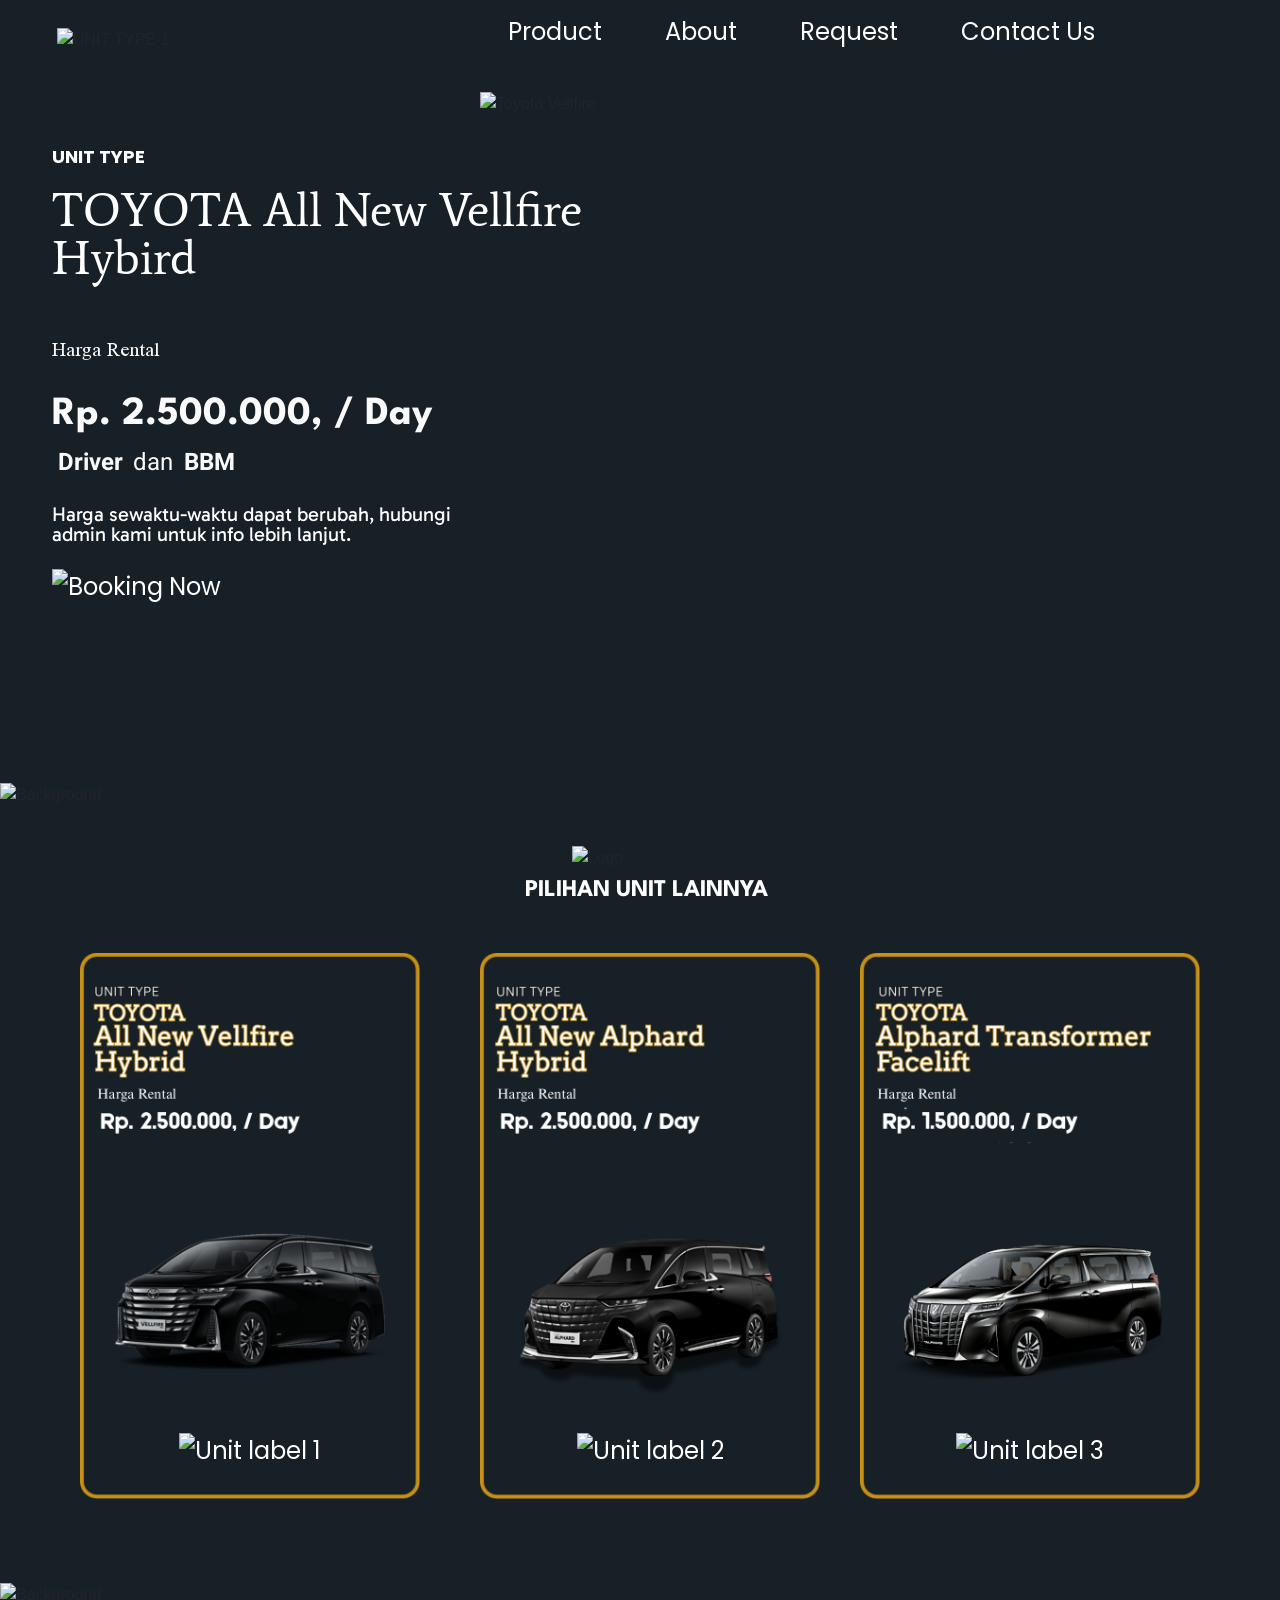
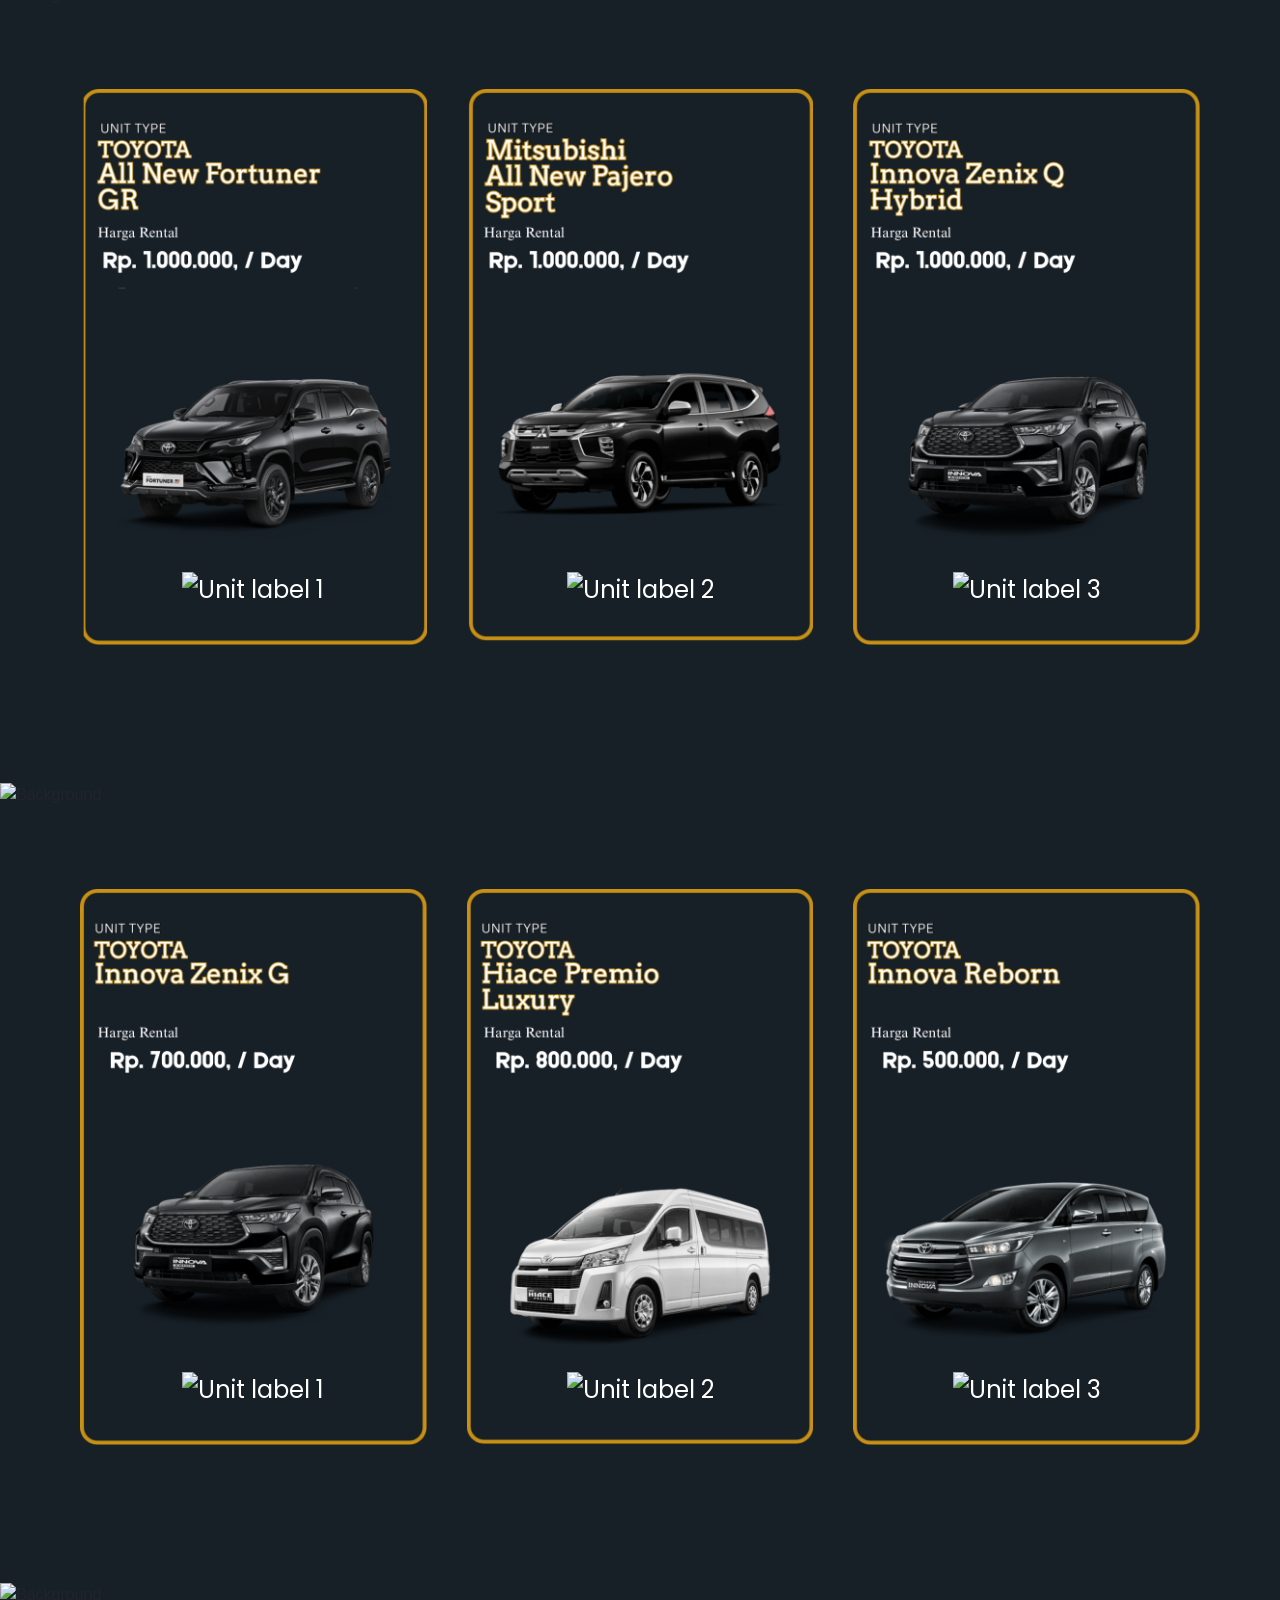
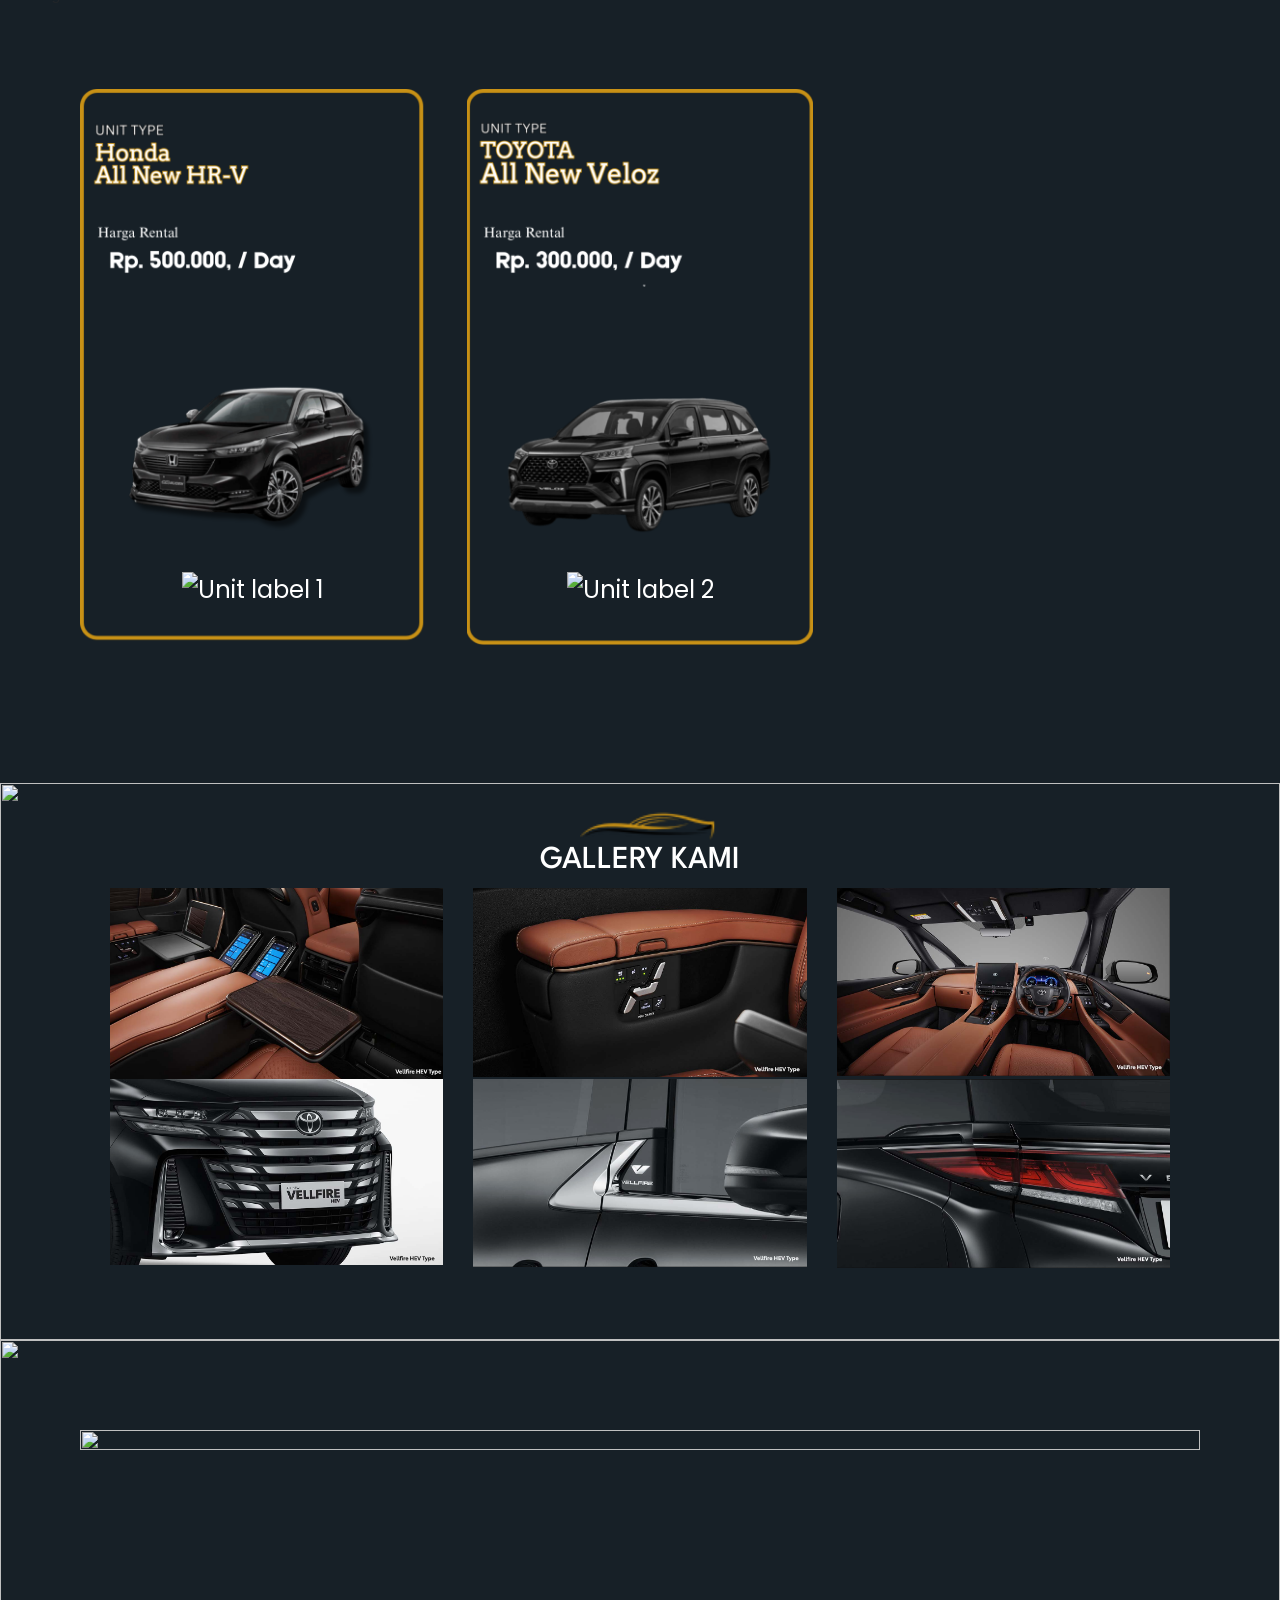
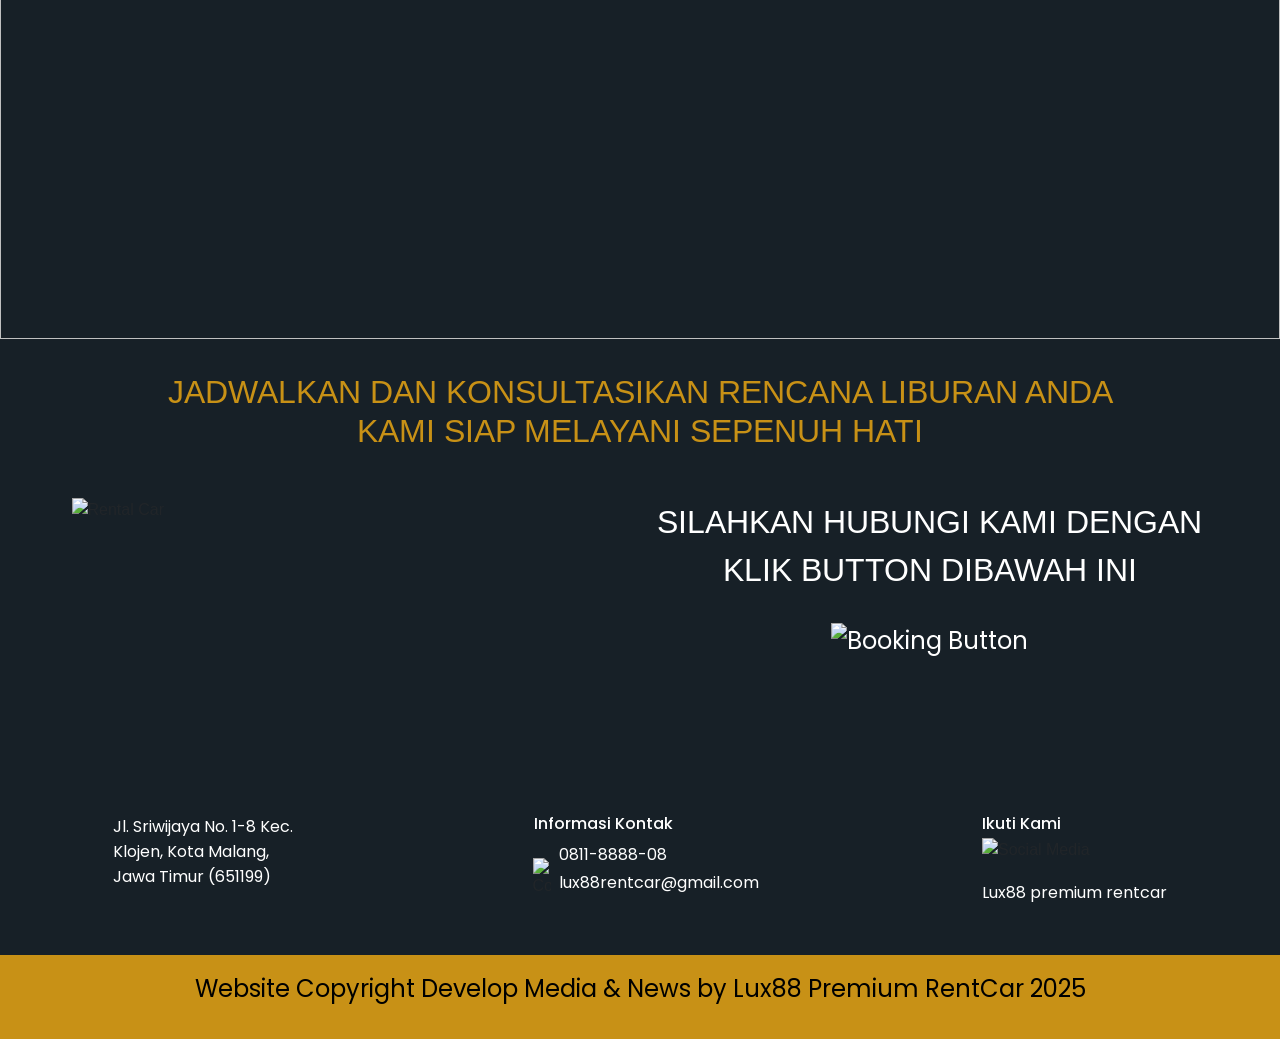
==== commit 9525cd49: "hapus harga" ====
--- a/index.html
+++ b/index.html
@@ -55,7 +55,7 @@
             <span class="price-includes">
               &nbsp;
               <br>
-              Hargasudah termasuk
+              
             </span>
             <span class="price-includes-bold">&nbsp;Driver&nbsp;</span>
             <span class="price-includes">dan</span>
--- a/styles.css
+++ b/styles.css
@@ -41,7 +41,7 @@
   display: flex;
   justify-content: space-between;
   align-items: center;
-  height: 100px;
+  height: 80px;
 }
 
 .logo-container {
@@ -49,8 +49,8 @@
 }
 
 .logo-image {
-  width: 138px;
-  height: 108px;
+  width: 80%;
+  height: 80%;
   object-fit: contain;
   margin-left: 41px;
   margin-right: 3px;
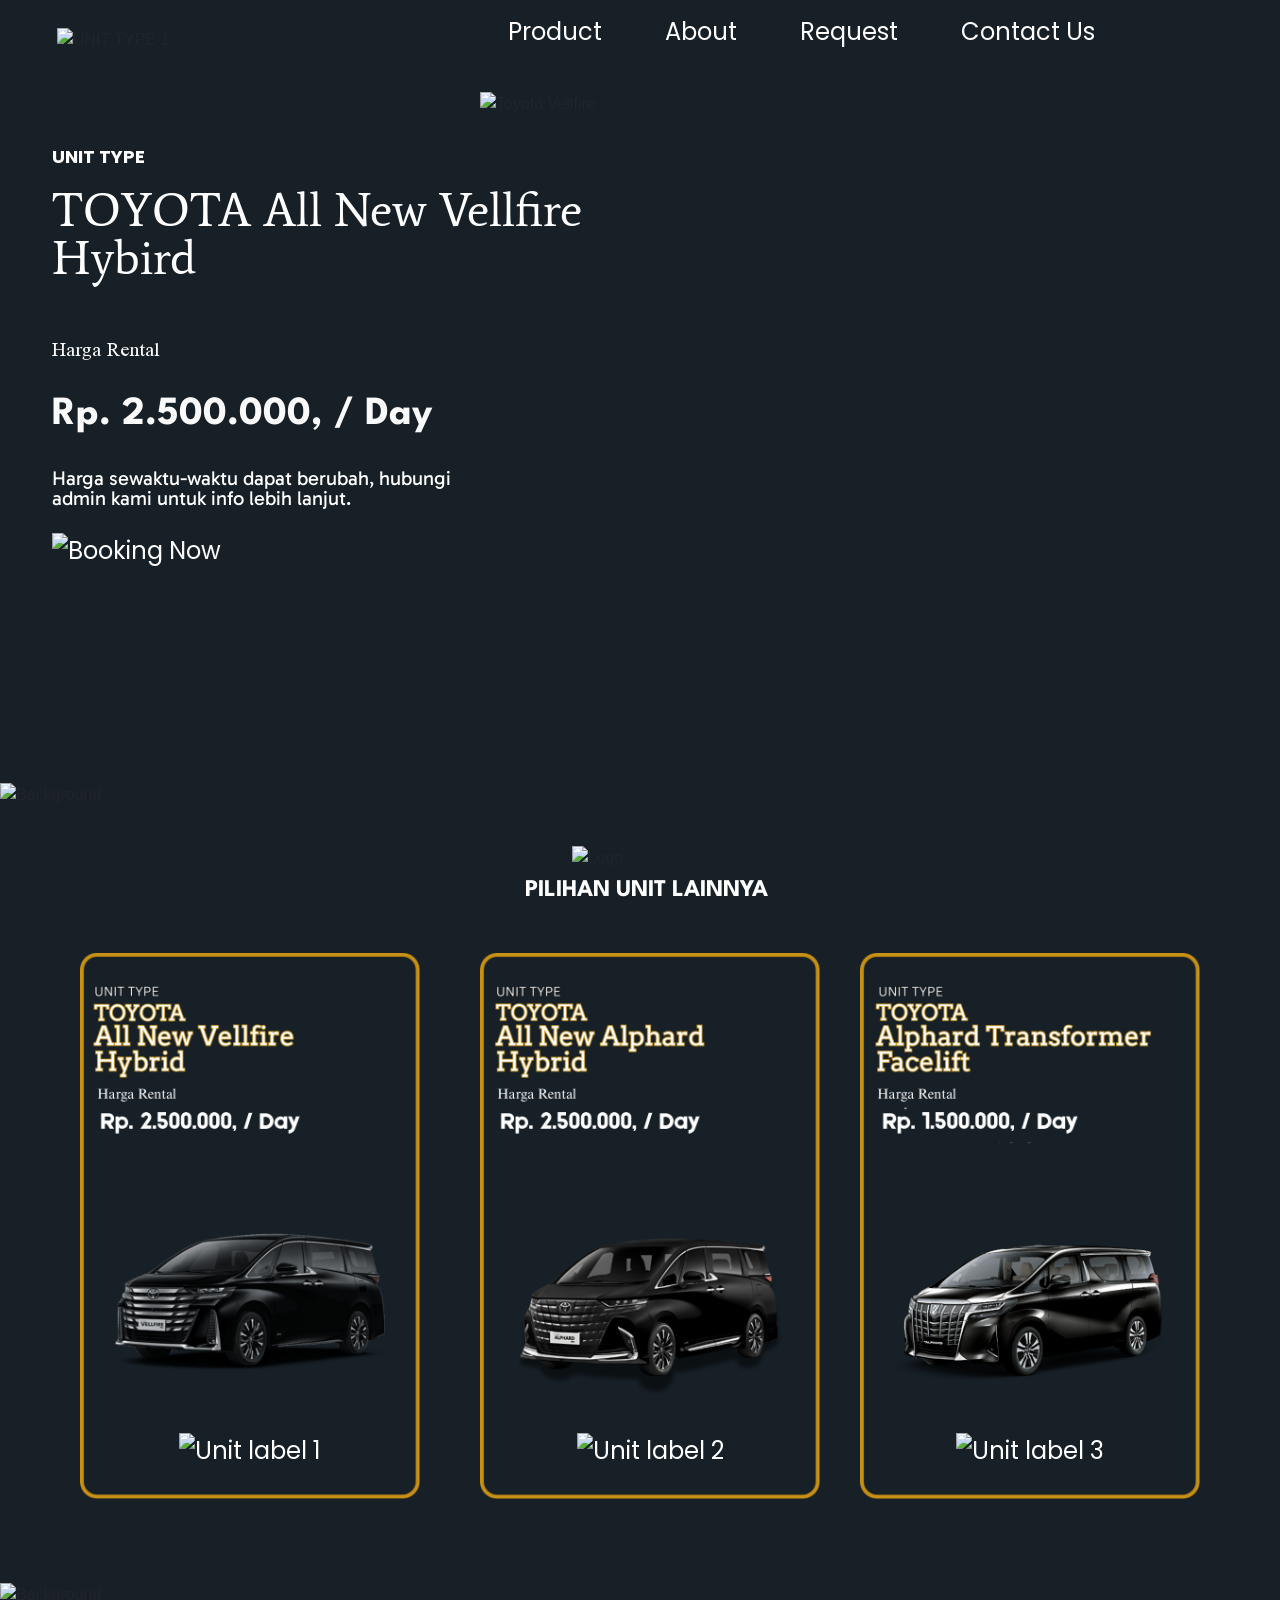
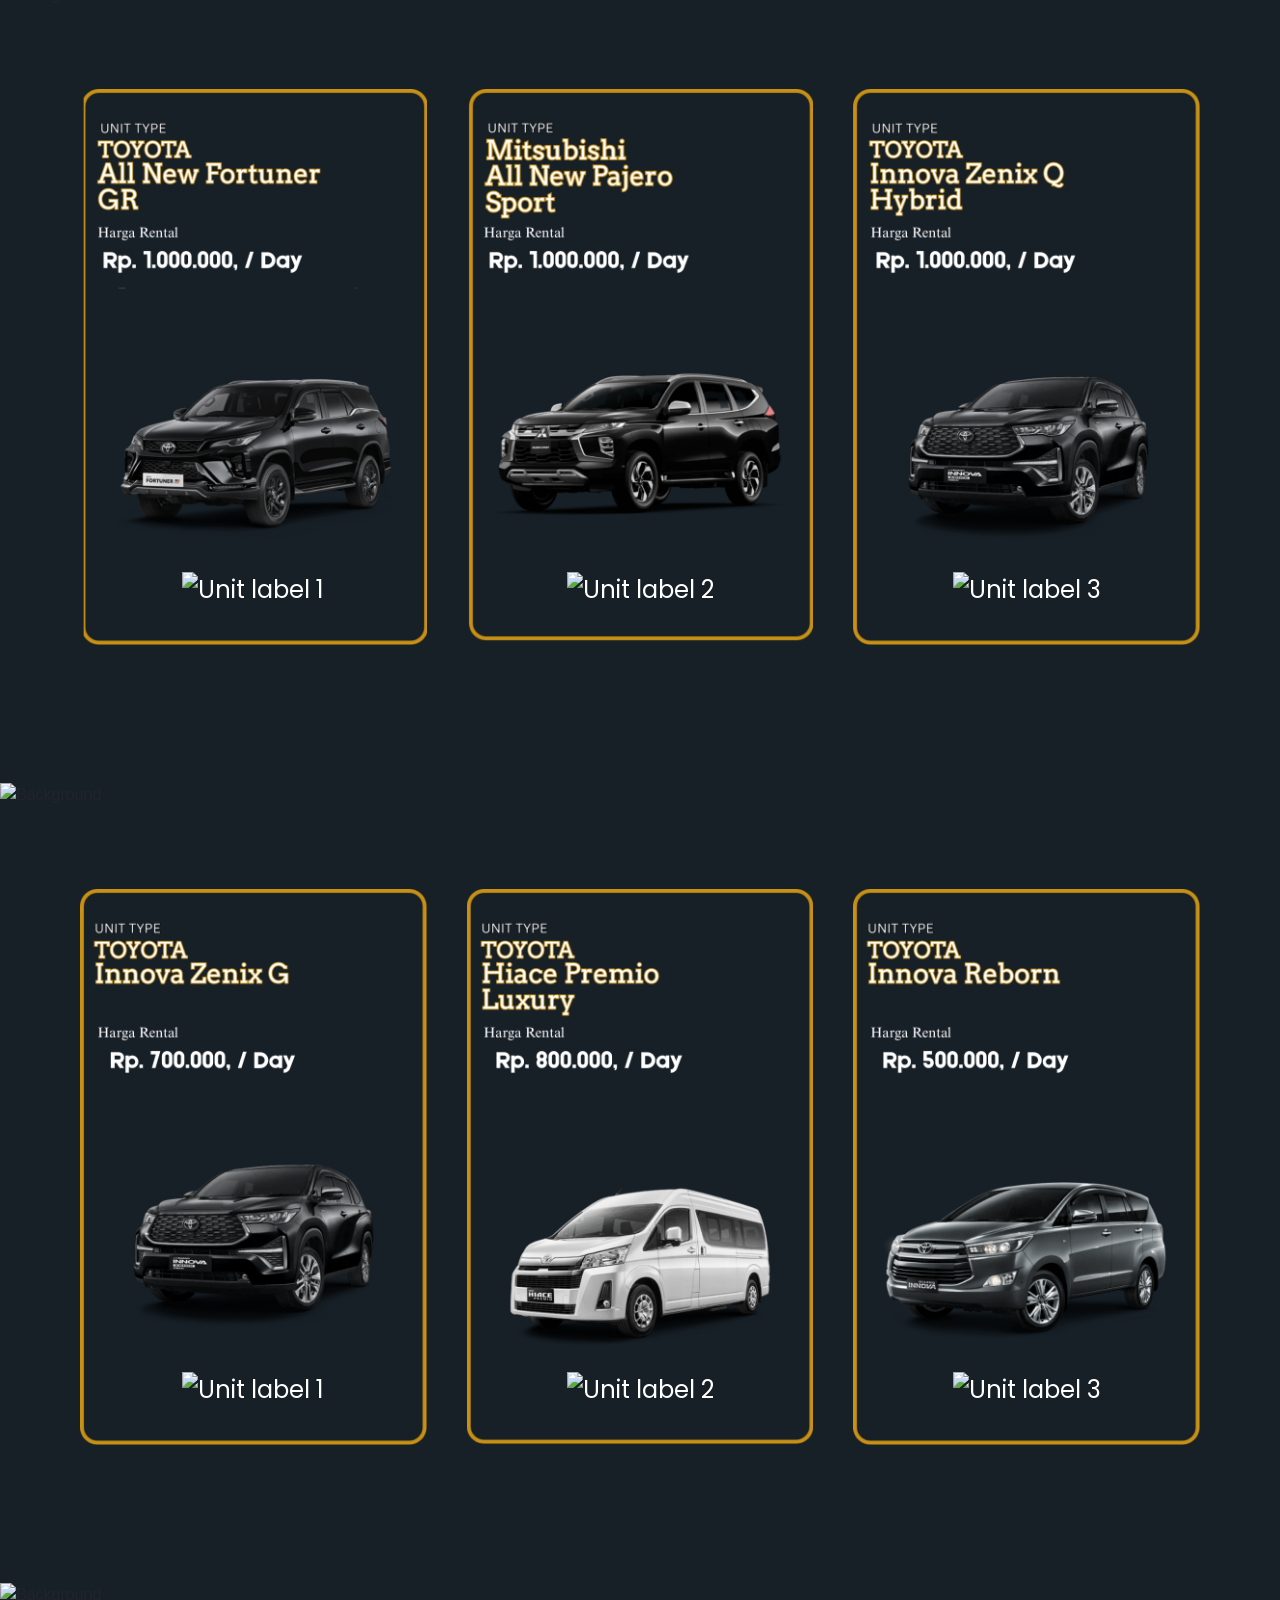
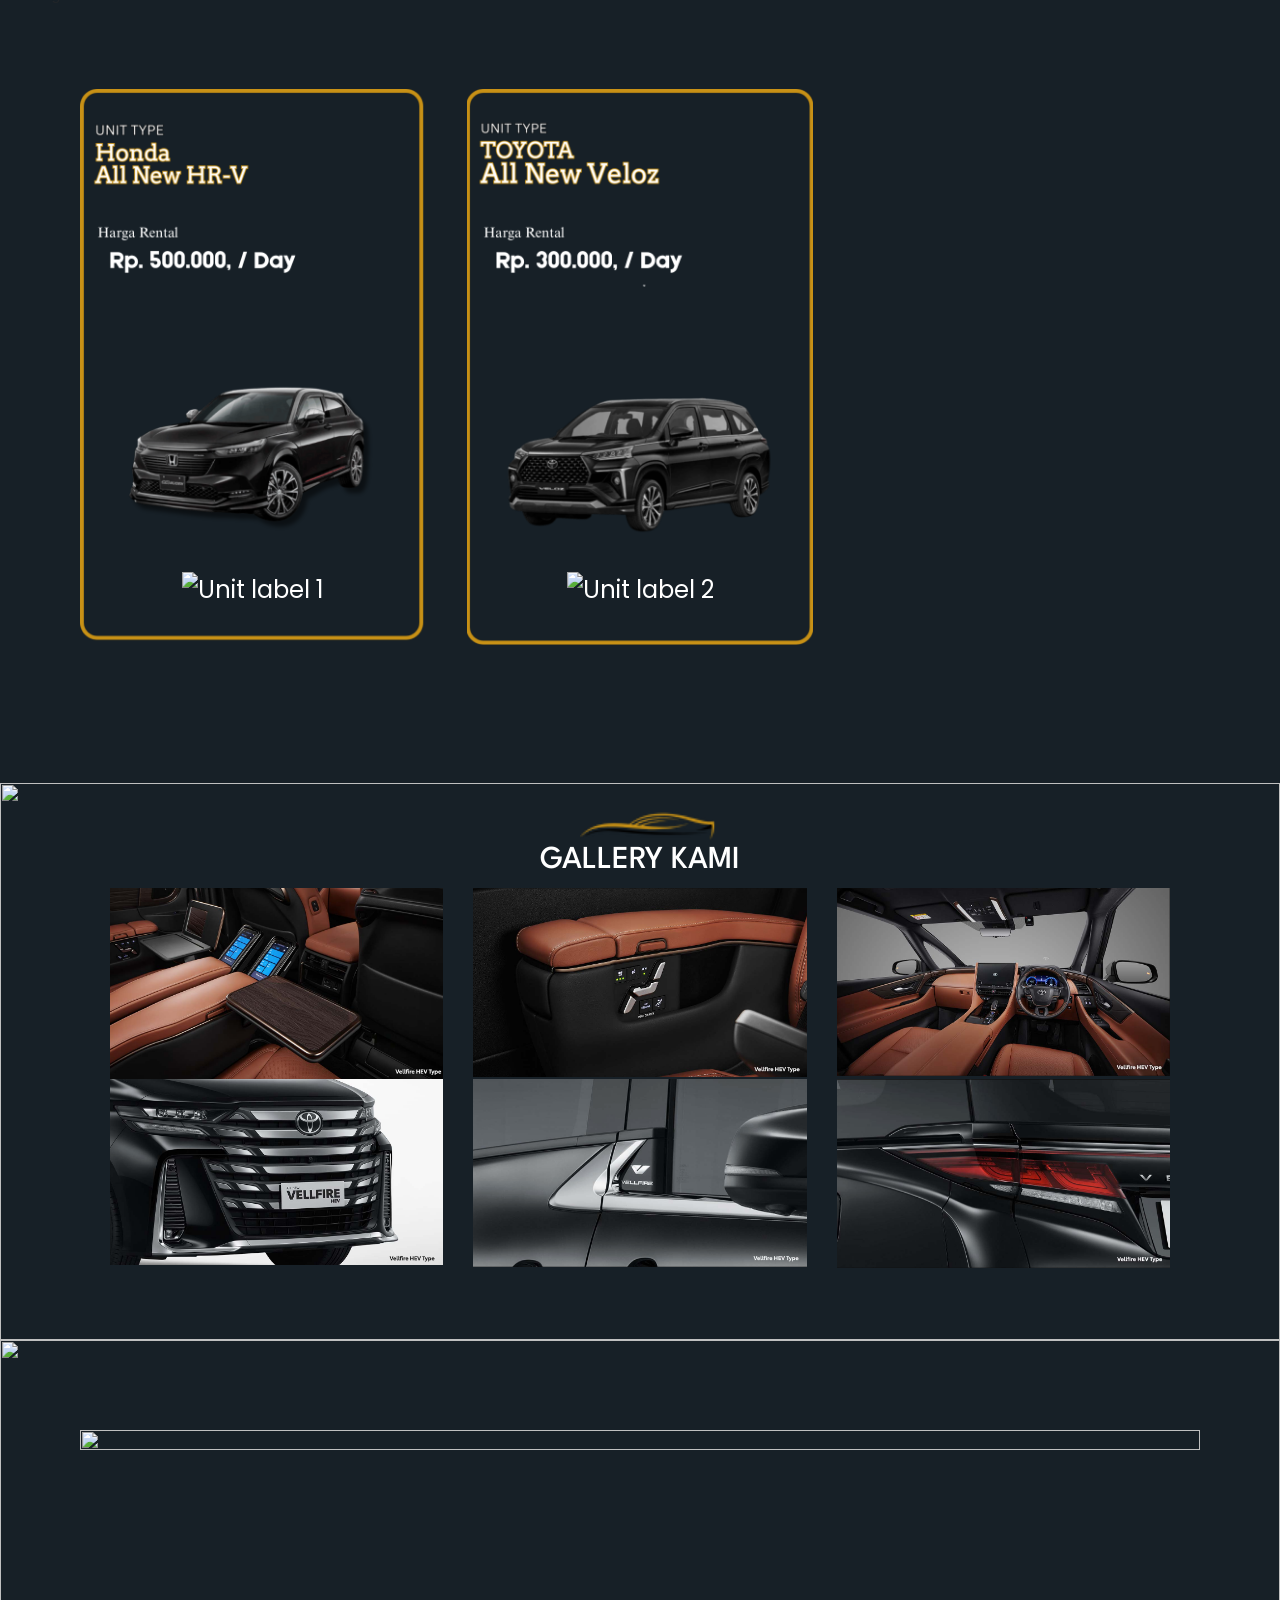
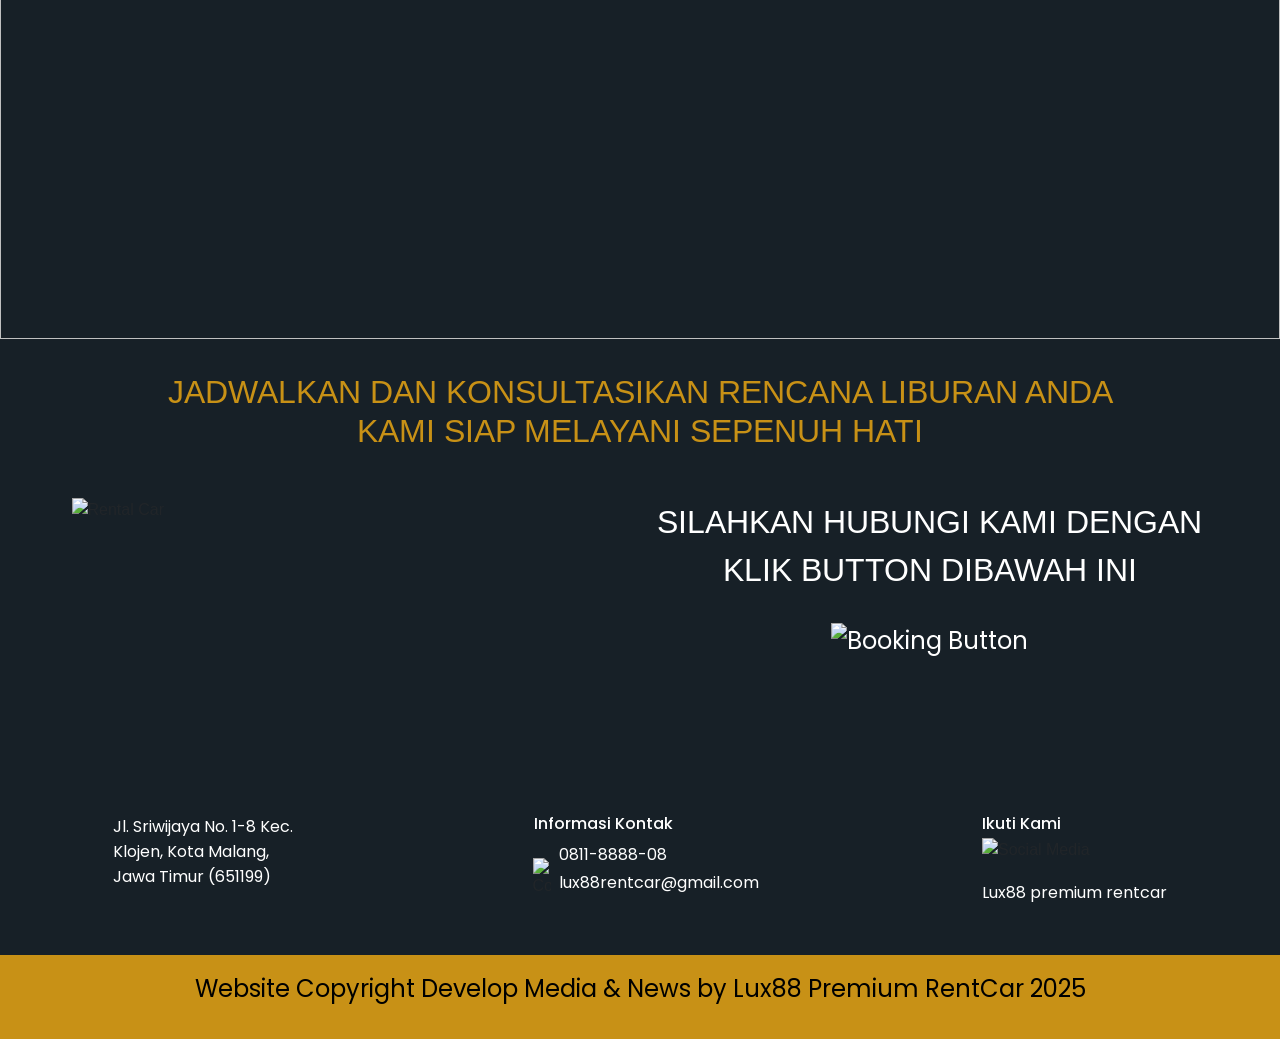
==== commit f004ffa2: "hapus bbm dan apalah itu" ====
--- a/index.html
+++ b/index.html
@@ -57,9 +57,6 @@
               <br>
               
             </span>
-            <span class="price-includes-bold">&nbsp;Driver&nbsp;</span>
-            <span class="price-includes">dan</span>
-            <span class="price-includes-bold">&nbsp;BBM</span>
           </p>
         </div>
         <p class="price-disclaimer">
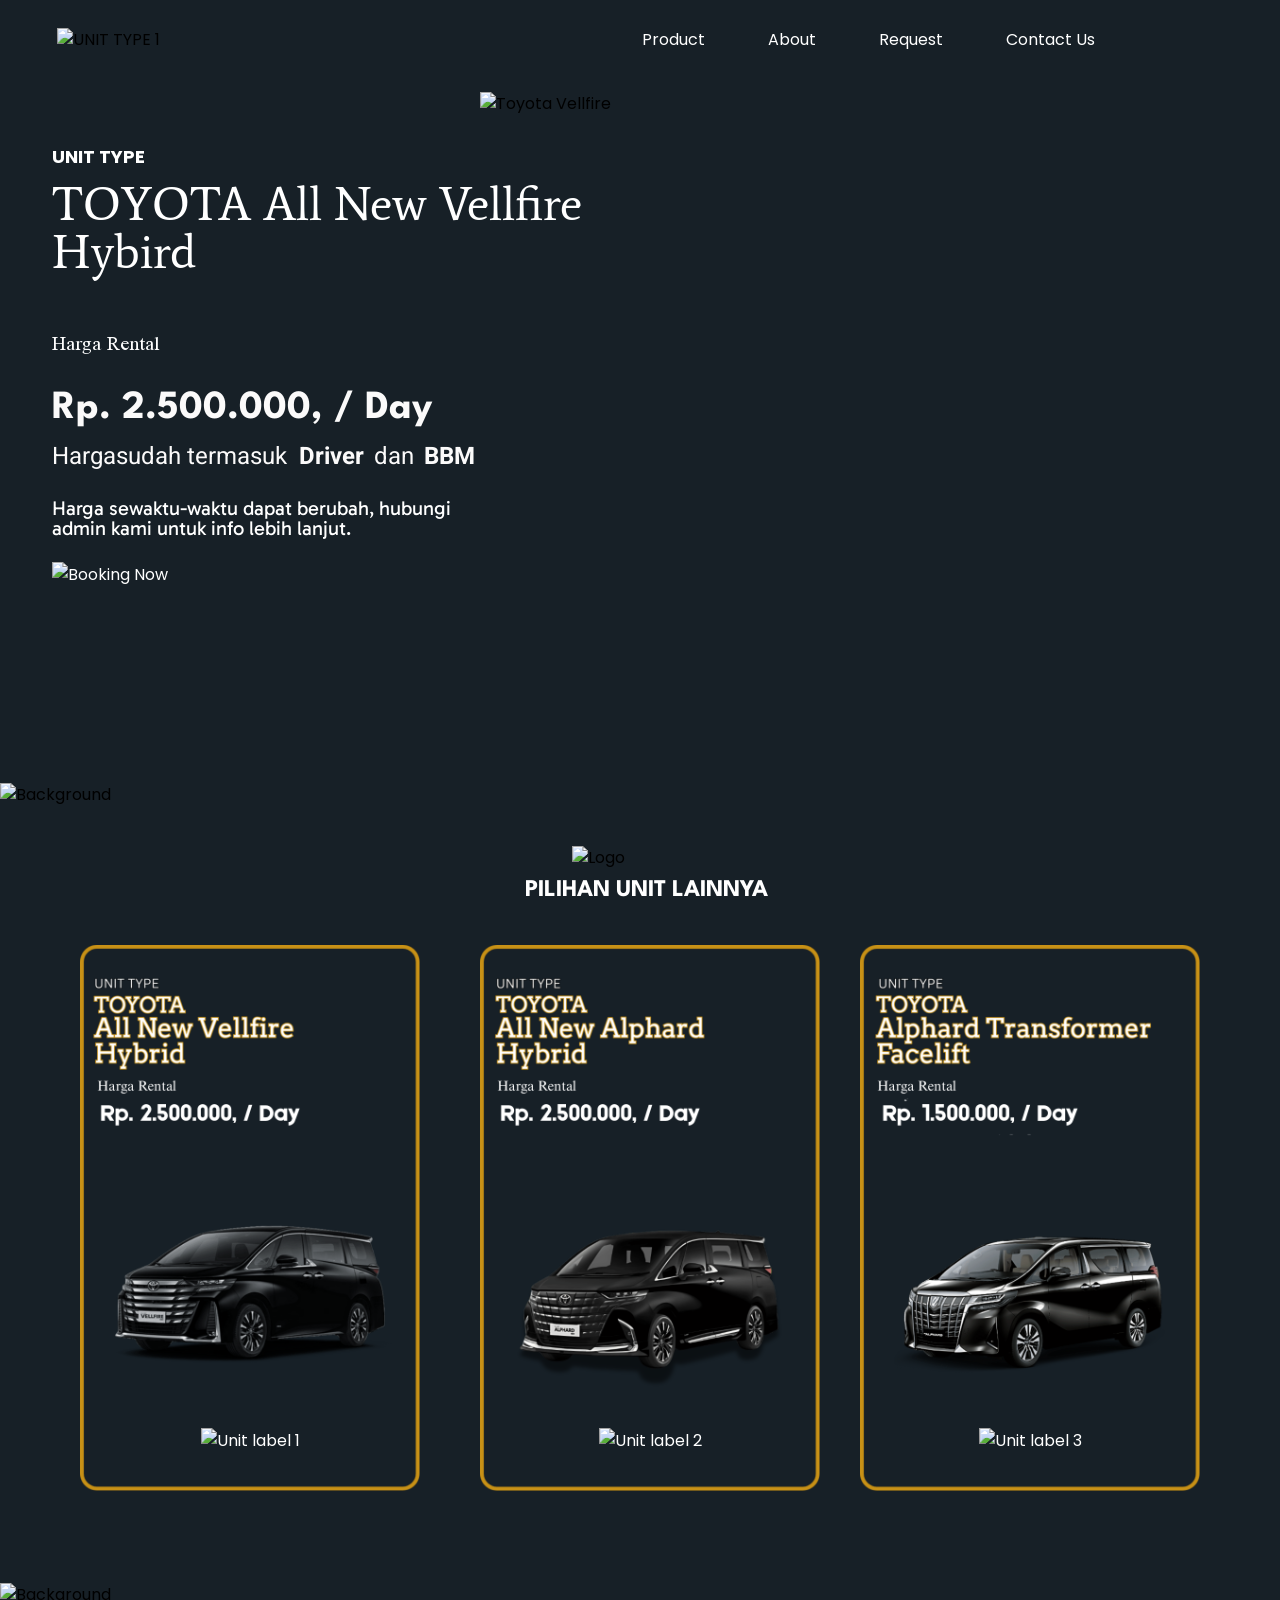
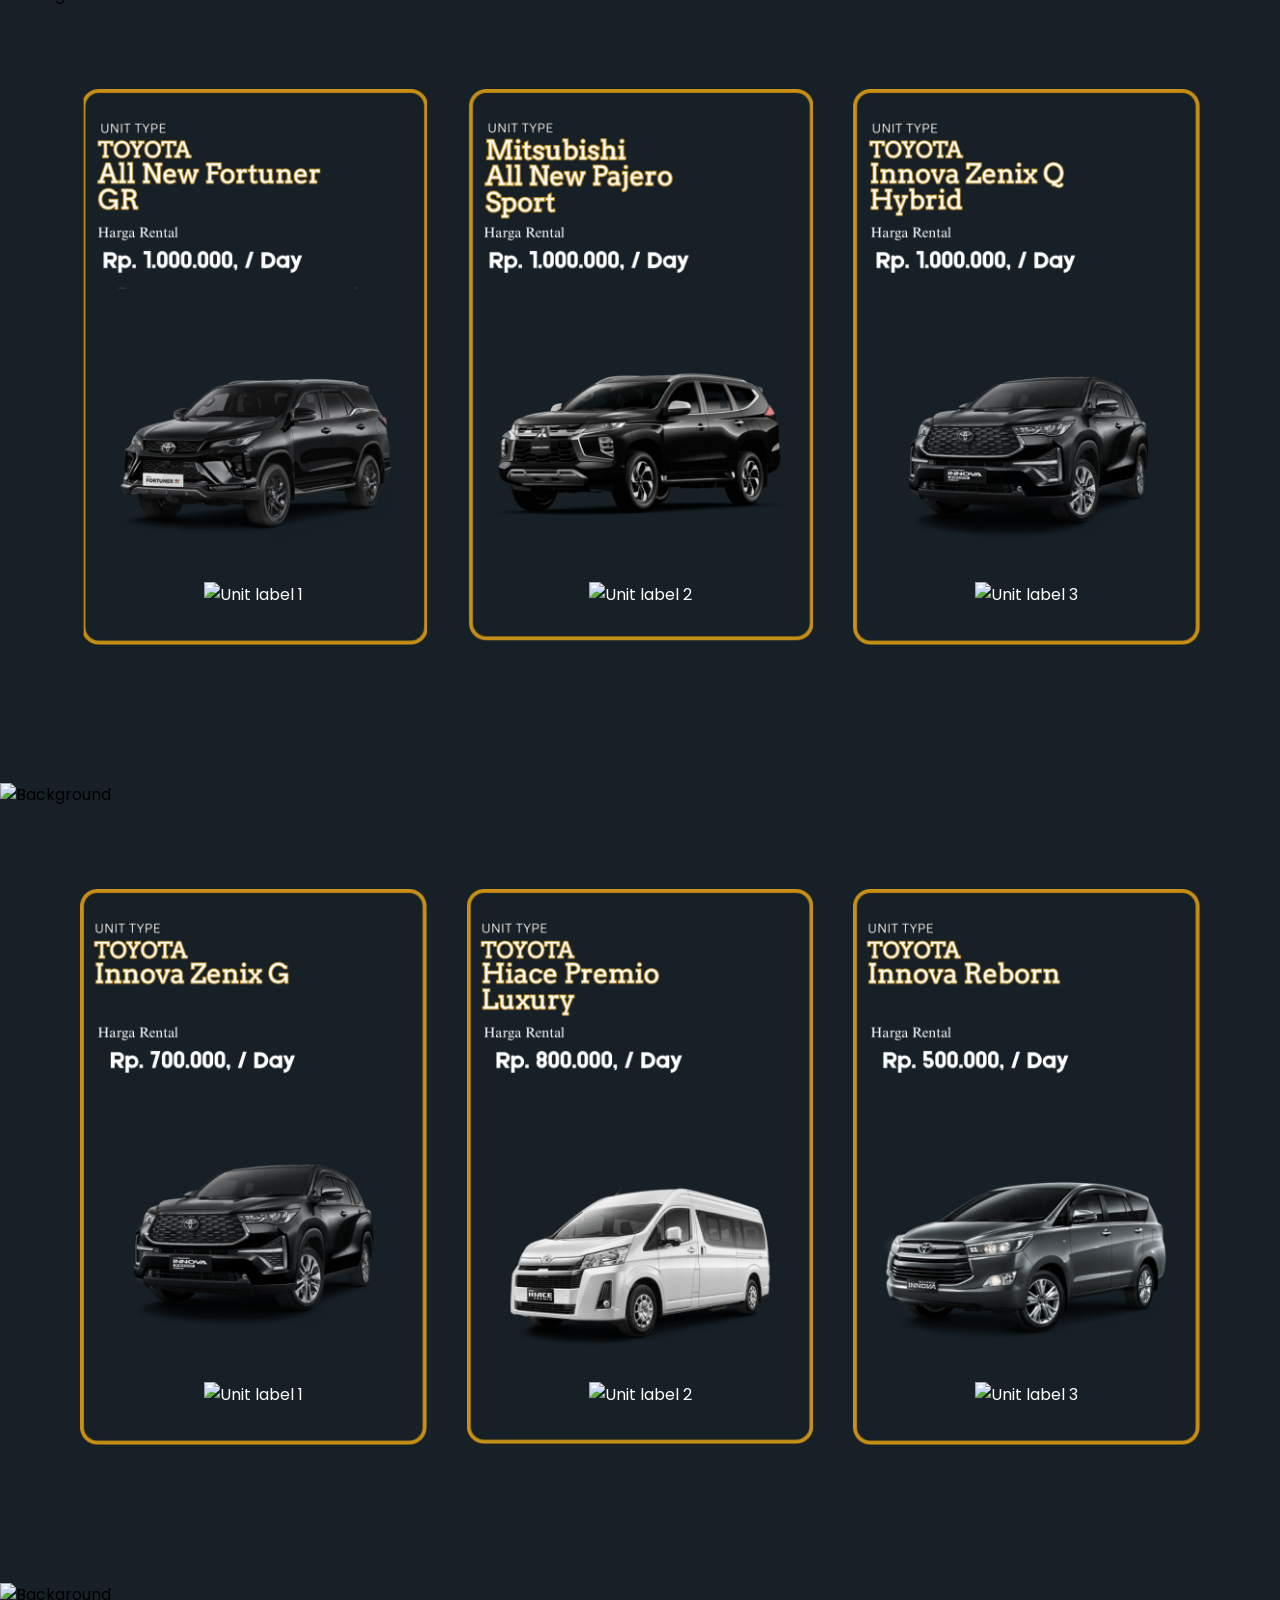
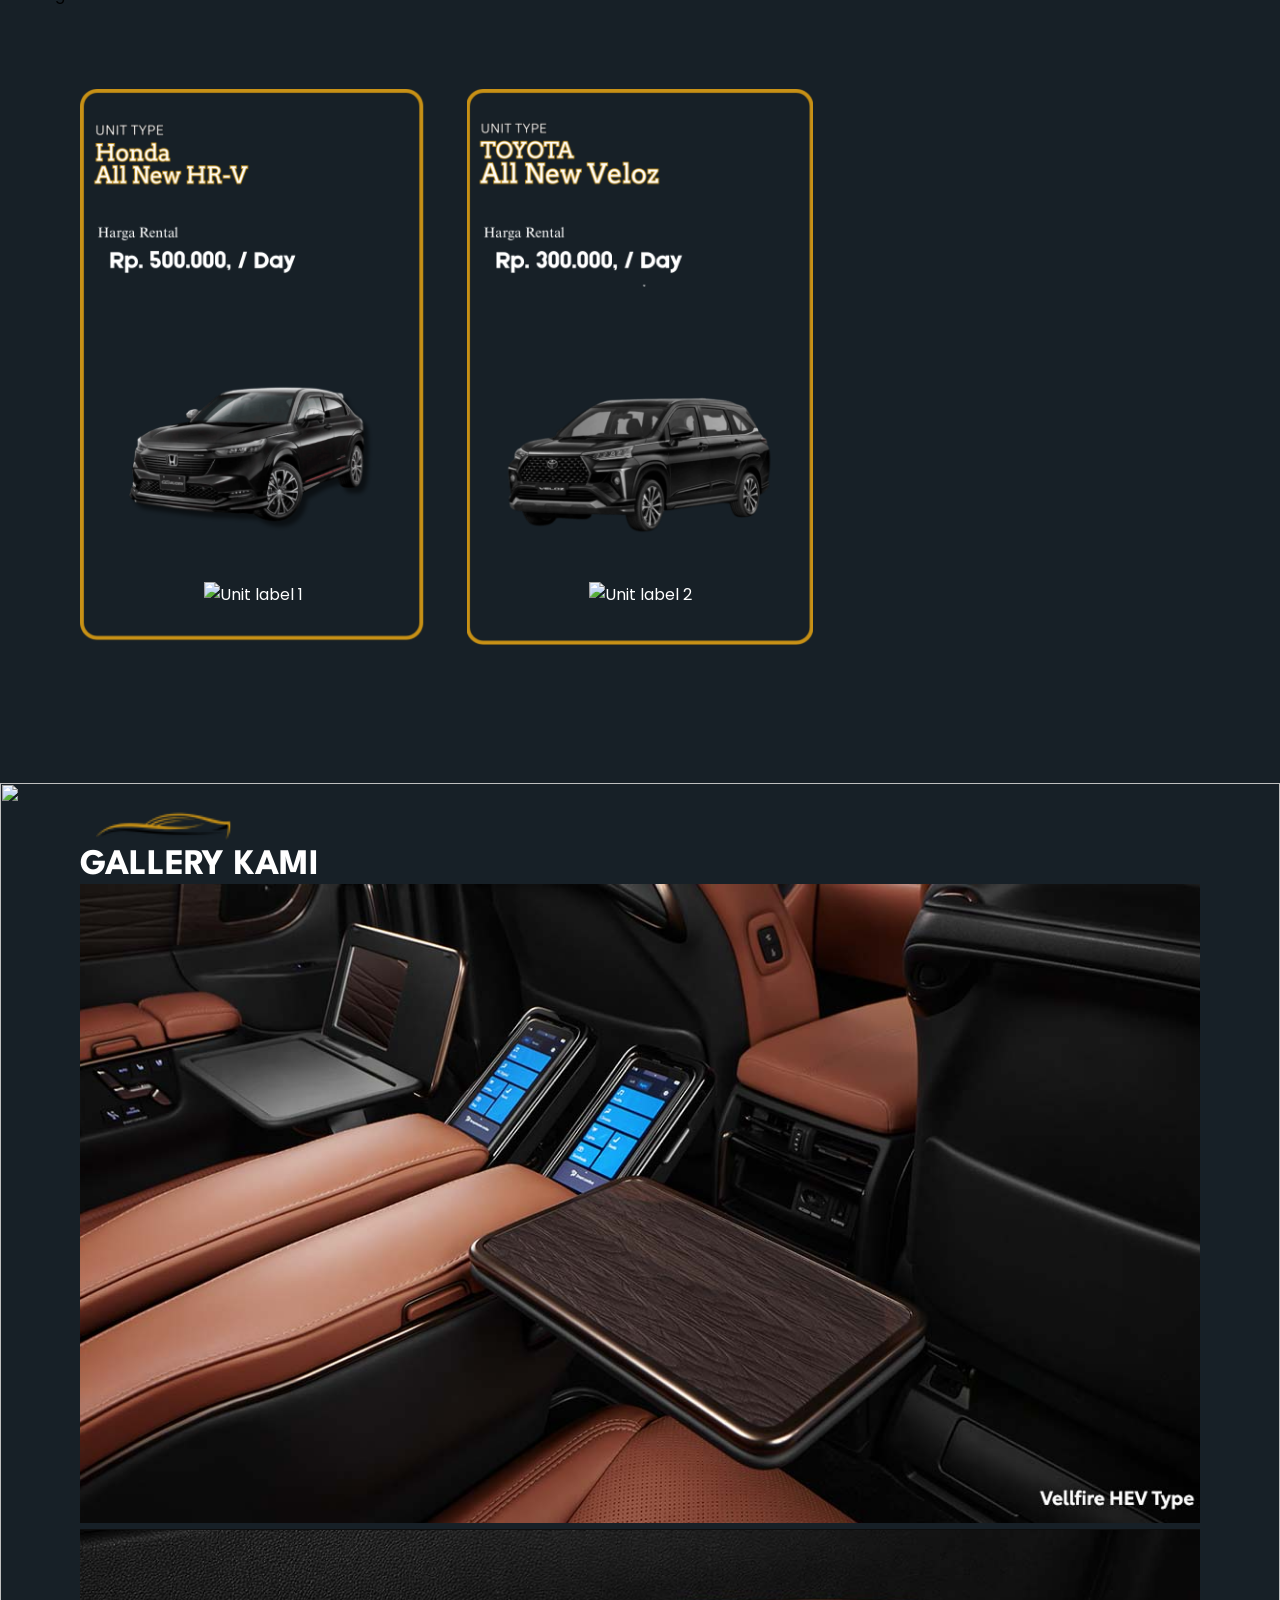
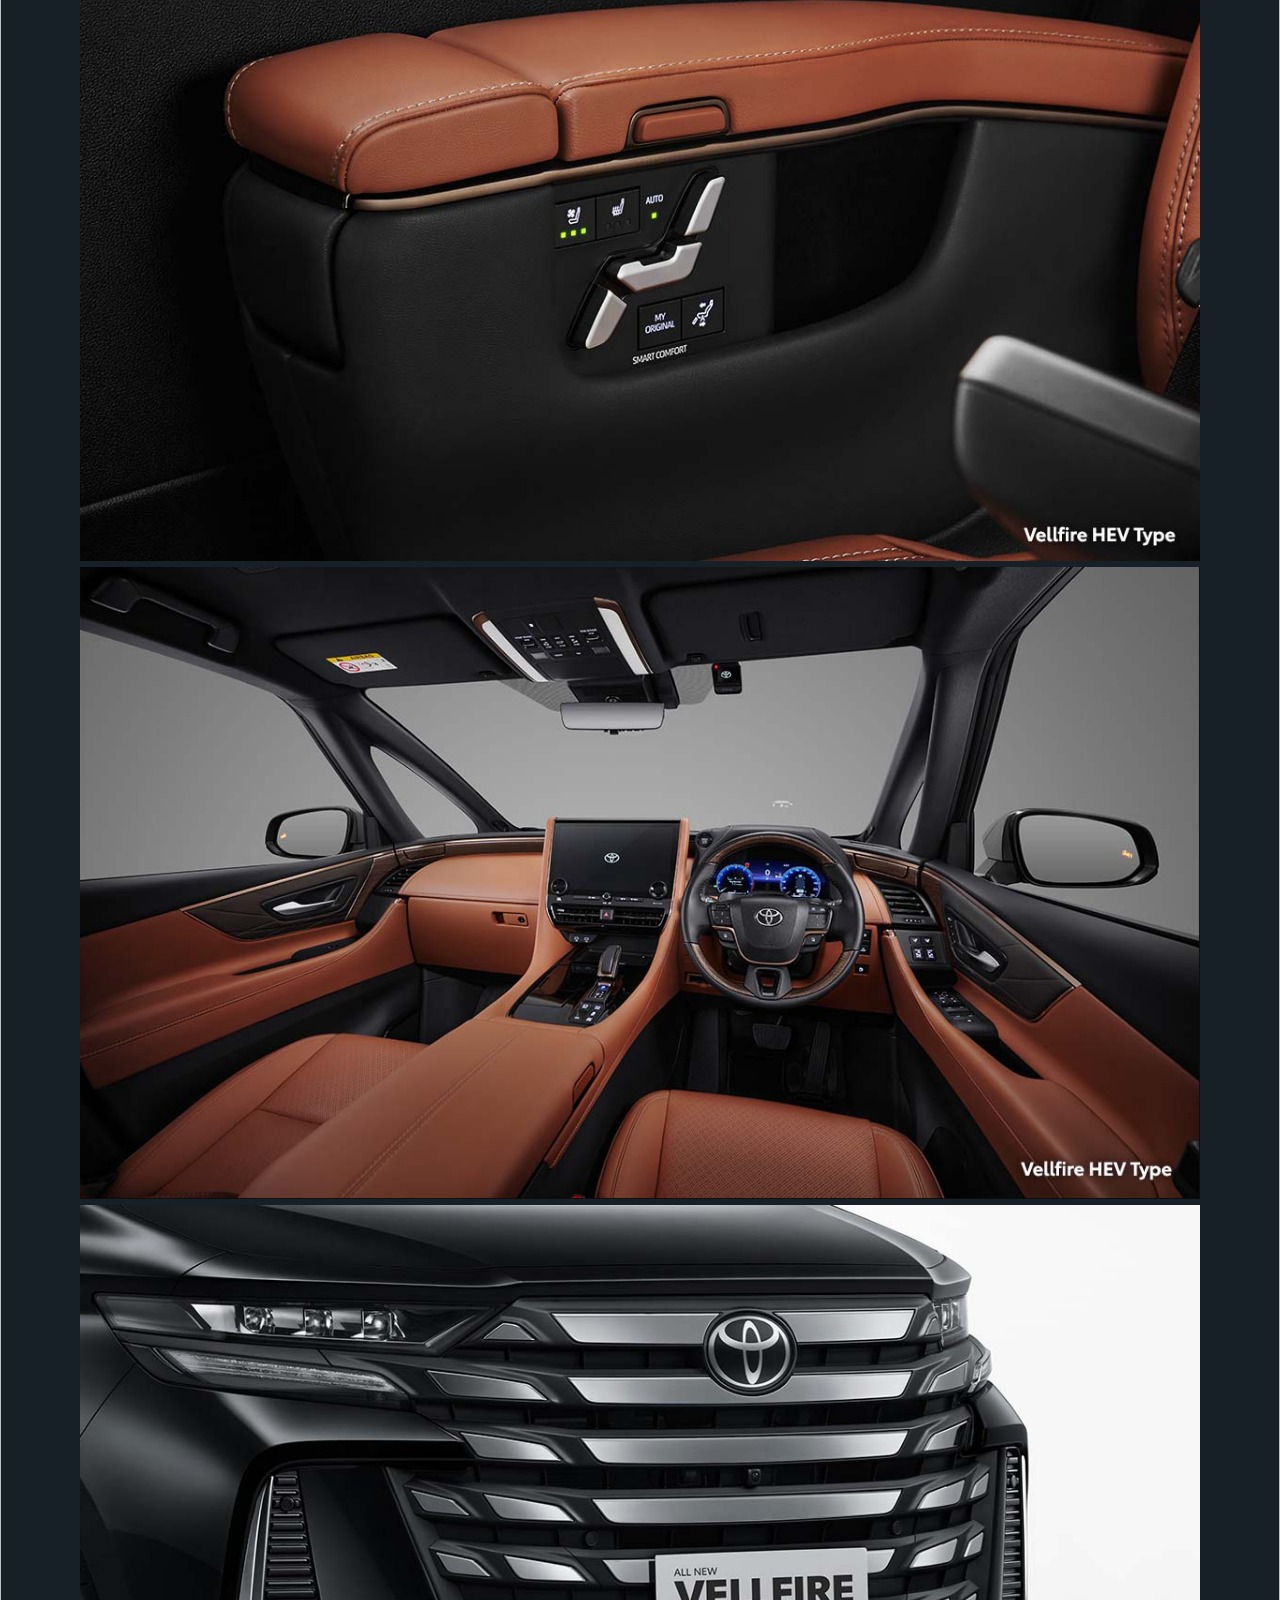
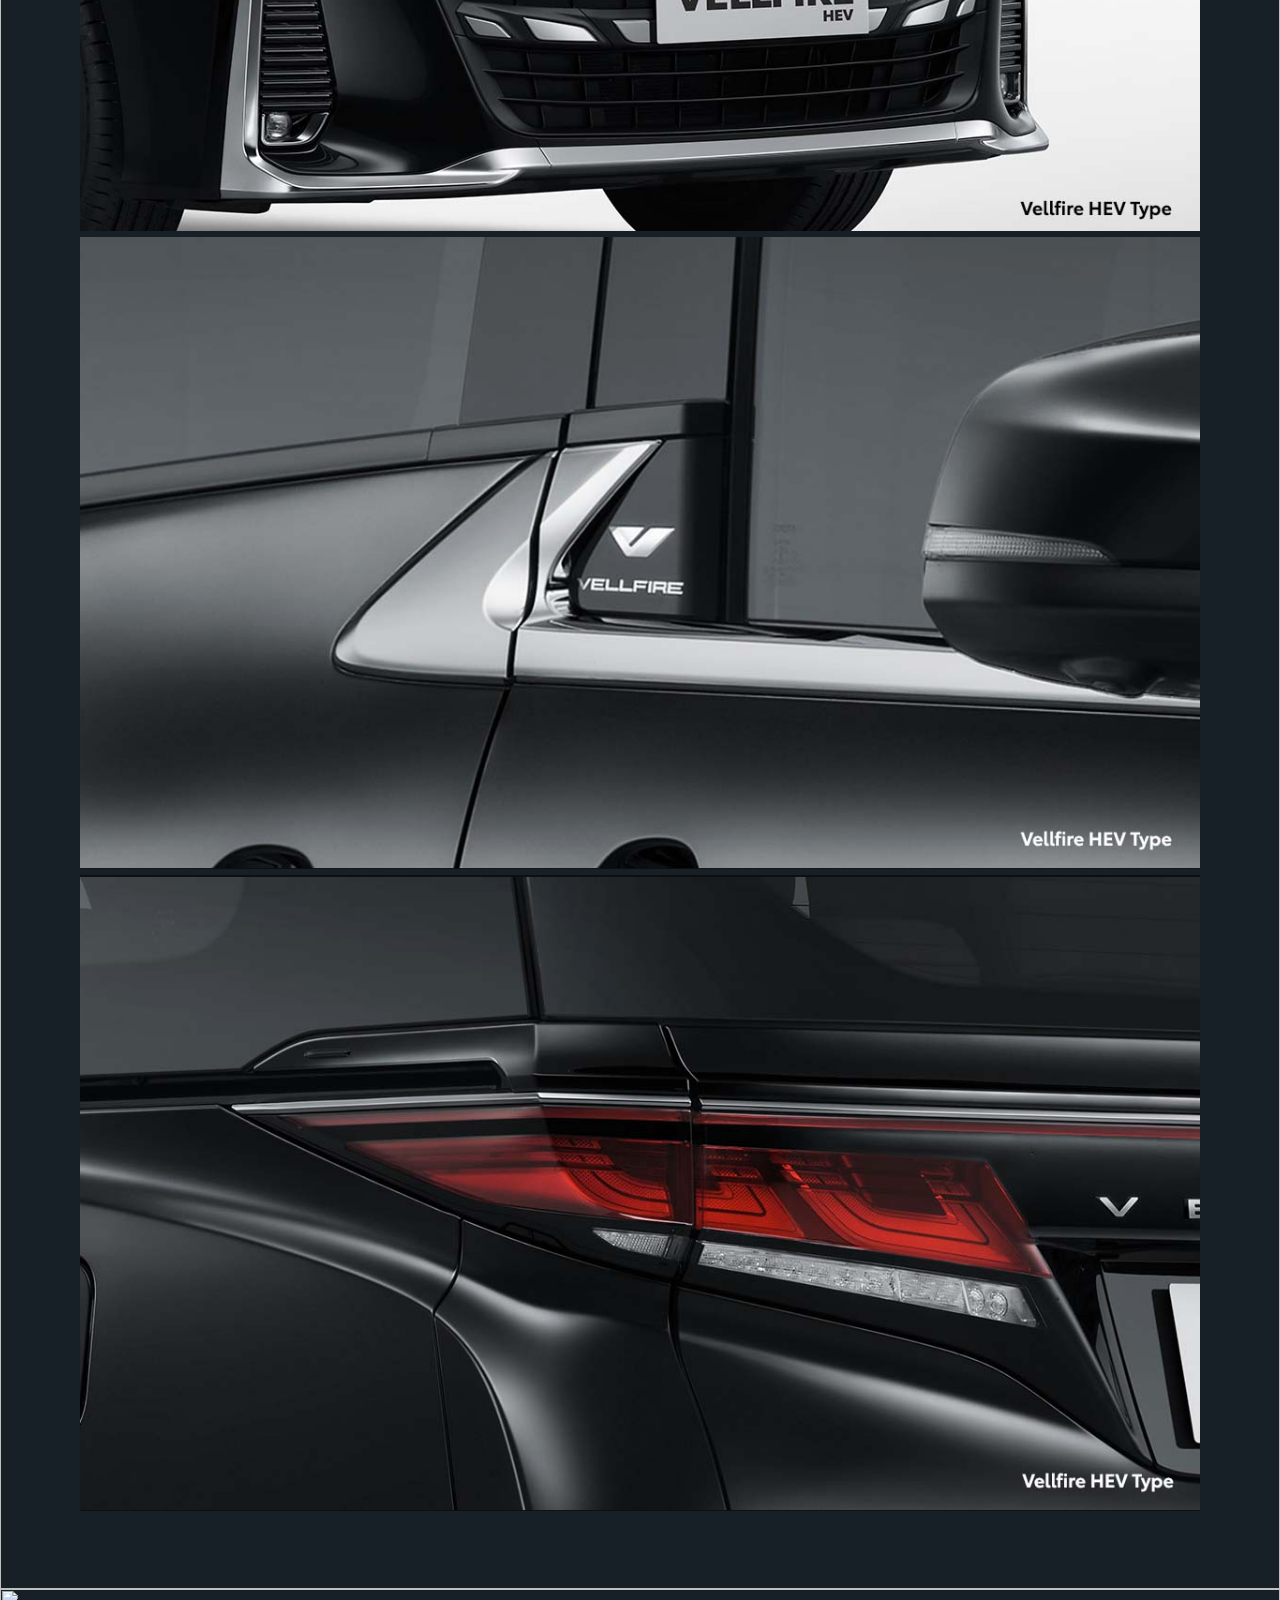
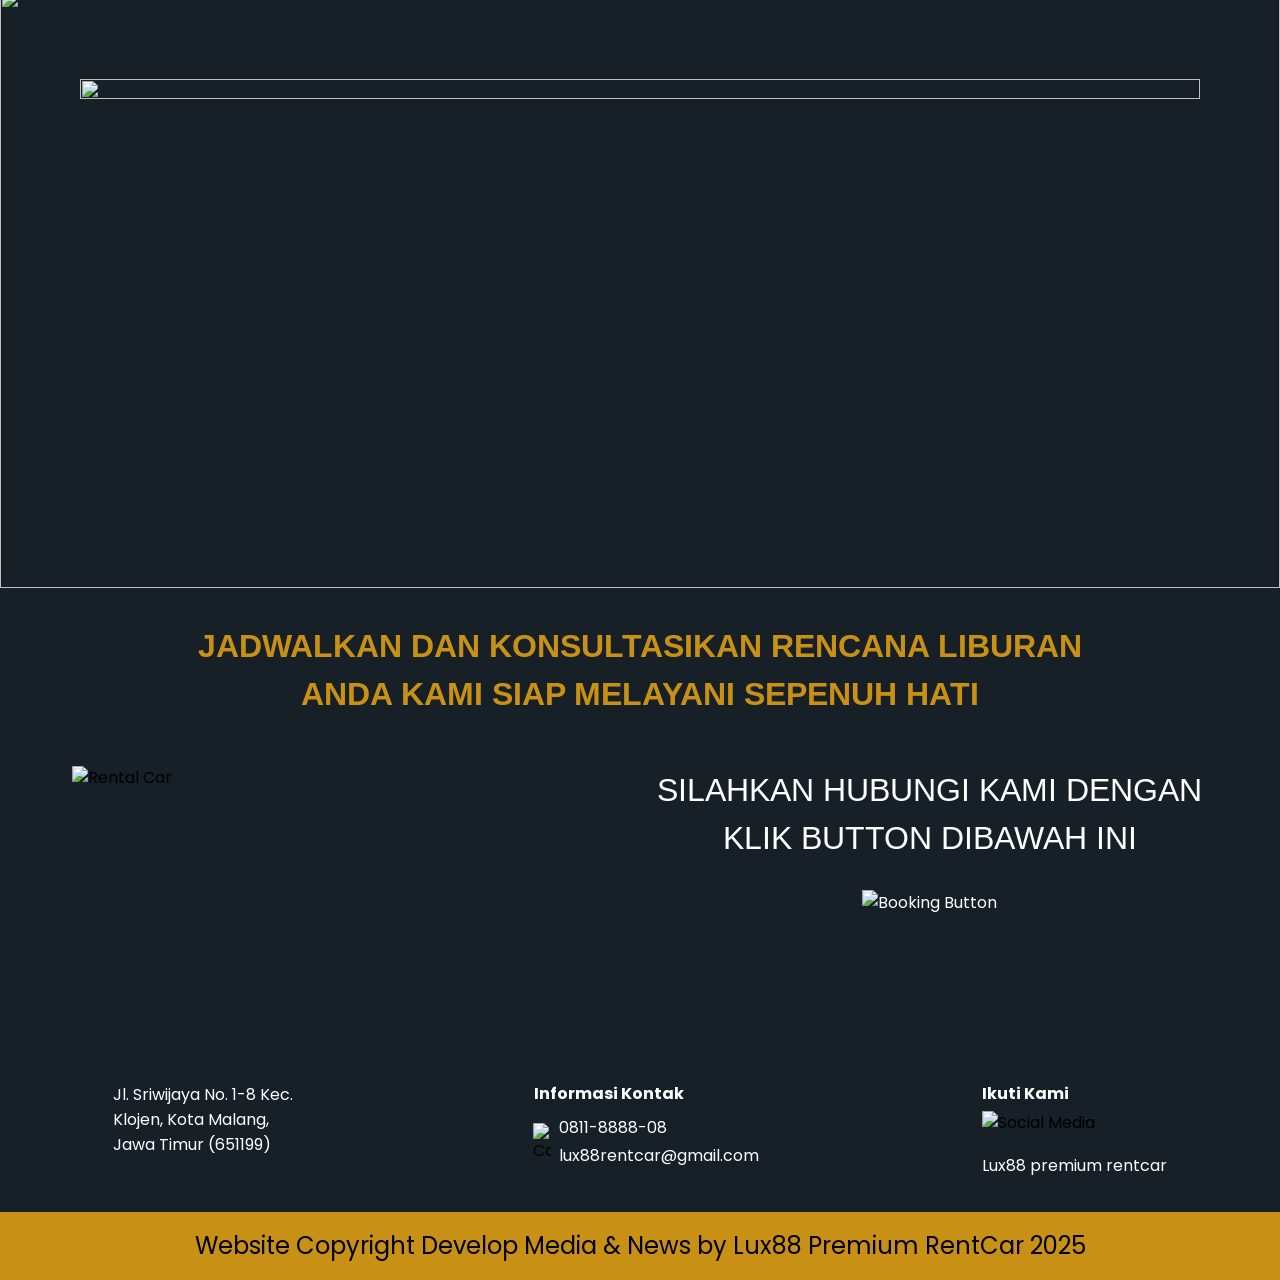
==== commit 1caaa549: "Css update" ====
--- a/index.html
+++ b/index.html
@@ -1,476 +1,482 @@
-<!DOCTYPE html>
-<html lang="en">
-
-<head>
-  <meta charset="UTF-8">
-  <meta name="viewport" content="width=device-width, initial-scale=1.0">
-  <title>Lux88 Premium RentCar</title>
-  <link rel="stylesheet" href="styles.css">
-  <link
-    href="https://fonts.googleapis.com/css2?family=Poppins:wght@400;700&family=League+Spartan:wght@400;700&family=Average&family=Tai+Heritage+Pro&family=Heebo:wght@400;700&family=Gabarito&family=Arimo&display=swap"
-    rel="stylesheet">
-  <link href="https://cdn.jsdelivr.net/npm/@tabler/icons-webfont@2.30.0/tabler-icons.min.css" rel="stylesheet">
-  <link rel="stylesheet" href="https://cdnjs.cloudflare.com/ajax/libs/twitter-bootstrap/4.1.3/css/bootstrap.min.css">
-  <link rel="stylesheet" href="assets/css/style.css">
-  <link rel="stylesheet" href="https://cdnjs.cloudflare.com/ajax/libs/lightbox2/2.8.2/css/lightbox.min.css">
-</head>
-
-<body>
-  <header class="main-header">
-    <div class="header-container">
-      <div class="header-content">
-        <div class="logo-container">
-          <img src="https://cdn.builder.io/api/v1/image/assets/TEMP/4b9f3962c13af319cff8b99a2d5d82199b29b5ab"
-            alt="UNIT TYPE 1" class="logo-image">
-        </div>
-        <nav>
-          <input type="checkbox" id="menu-toggle" />
-          <label class="menu-icon" for="menu-toggle" aria-label="Toggle menu">
-            <span></span>
-            <span></span>
-            <span></span>
-          </label>
-          <ul>
-            <li><a href="index.html">Product</a></li>
-            <li><a href="#tentang-kami">About</a></li>
-            <li><a href="#galeri-mobil">Request</a></li>
-            <li><a href="#kontak-kami">Contact Us</a></li>
-          </ul>
-        </nav>
-      </div>
-    </div>
-  </header>
-
-  <section class="hero-section">
-    <div class="hero-content">
-      <div class="vehicle-info">
-        <p class="vehicle-category">UNIT TYPE</p>
-        <h1 class="vehicle-name">TOYOTA All New Vellfire Hybird</h1>
-      </div>
-      <div class="pricing-info">
-        <h2 class="rental-price-title">Harga Rental</h2>
-        <div class="price-details">
-          <p class="price-text">
-            <span class="price-amount">Rp. 2.500.000, / Day</span>
-            <span class="price-includes">
-              &nbsp;
-              <br>
-              
-            </span>
-          </p>
-        </div>
-        <p class="price-disclaimer">
-          Harga sewaktu-waktu dapat berubah, hubungi admin kami untuk info lebih
-          lanjut.
-        </p>
-        <div class="booking-button-container">
-          <button class="button"><a href="https://wa.me/089516212448"><img
-                src="https://cdn.builder.io/api/v1/image/assets/TEMP/559d668859a1305cc2593b4288d56f409419dc5c"
-                alt="Booking Now" class="booking-button"></a></button>
-        </div>
-      </div>
-    </div>
-    <div class="hero-image-container">
-      <img src="https://cdn.builder.io/api/v1/image/assets/TEMP/ffc82f46f04f554c735360efa56d32c3a5de950d"
-        alt="Toyota Vellfire" class="hero-image">
-    </div>
-  </section>
-
-  <section class="how-it-works-section" id="product-mobil">
-    <div class="how-it-works-container">
-      <img
-        src="https://cdn.builder.io/api/v1/image/assets/1be88eed51674ed2aaa87659ed07db43/dc94432eb4a3e7c73440a97a9ed302435b1103a0?placeholderIfAbsent=true"
-        alt="Background" class="background-image">
-      <img
-        src="https://cdn.builder.io/api/v1/image/assets/1be88eed51674ed2aaa87659ed07db43/12653aae181ec89ee0a4022cdc187a032b64ca8c?placeholderIfAbsent=true"
-        alt="Logo" class="logo">
-      <h2 class="section-title">PILIHAN UNIT LAINNYA</h2>
-      <div class="units-container" data-el="div-1" space="65">
-        <div class="units-row">
-          <article class="unit-column">
-            <div class="unit-card">
-              <a class="button" href="menu1.html"><img src="assets/img/1.png" alt="Unit option 1"
-                  class="unit-card-image"></a>
-              <div class="unit-label-container">
-                <button class="button"><a href="https://wa.me/089516212448"><img
-                      src="https://cdn.builder.io/api/v1/image/assets/1be88eed51674ed2aaa87659ed07db43/05bb6ebfe31b621c8577facc42478809ca2d55ac?placeholderIfAbsent=true"
-                      alt="Unit label 1" class="unit-label"></button>
-              </div>
-            </div>
-          </article>
-
-          <article class="unit-column">
-            <div class="unit-card">
-              <a class="button" href="menu2.html"><img src="assets/img/2.png" alt="Unit option 2"
-                  class="unit-card-image"></a>
-              <div class="unit-label-container">
-                <button class="button"><a href="https://wa.me/089516212448"><img
-                      src="https://cdn.builder.io/api/v1/image/assets/1be88eed51674ed2aaa87659ed07db43/05bb6ebfe31b621c8577facc42478809ca2d55ac?placeholderIfAbsent=true"
-                      alt="Unit label 2" class="unit-label"></button></a>
-              </div>
-            </div>
-          </article>
-
-          <article class="unit-column">
-            <div class="unit-card">
-              <a class="button" href="menu3.html"><img src="assets/img/3.png" alt="Unit option 3"
-                  class="unit-card-image"></a>
-              <div class="unit-label-container">
-                <button class="button"><a href="https://wa.me/089516212448"><img
-                      src="https://cdn.builder.io/api/v1/image/assets/1be88eed51674ed2aaa87659ed07db43/05bb6ebfe31b621c8577facc42478809ca2d55ac?placeholderIfAbsent=true"
-                      alt="Unit label 3" class="unit-label"></button></a>
-              </div>
-            </div>
-          </article>
-        </div>
-      </div>
-    </div>
-    <div class="how-it-works-container">
-      <img
-        src="https://cdn.builder.io/api/v1/image/assets/1be88eed51674ed2aaa87659ed07db43/dc94432eb4a3e7c73440a97a9ed302435b1103a0?placeholderIfAbsent=true"
-        alt="Background" class="background-image">
-      <div class="units-container" data-el="div-1" space="65">
-        <div class="units-row">
-          <article class="unit-column">
-            <div class="unit-card">
-              <a class="button" href="menu4.html"><img src="assets/img/4.png" alt="Unit option 1"
-                  class="unit-card-image"></a>
-              <div class="unit-label-container">
-                <button class="button"><a href="https://wa.me/089516212448"><img
-                      src="https://cdn.builder.io/api/v1/image/assets/1be88eed51674ed2aaa87659ed07db43/05bb6ebfe31b621c8577facc42478809ca2d55ac?placeholderIfAbsent=true"
-                      alt="Unit label 1" class="unit-label"></button></a>
-              </div>
-            </div>
-          </article>
-
-          <article class="unit-column">
-            <div class="unit-card">
-              <a class="button" href="menu5.html"><img src="assets/img/5.png" alt="Unit option 2"
-                  class="unit-card-image"></a>
-              <div class="unit-label-container">
-                <button class="button"><a href="https://wa.me/089516212448"><img
-                      src="https://cdn.builder.io/api/v1/image/assets/1be88eed51674ed2aaa87659ed07db43/05bb6ebfe31b621c8577facc42478809ca2d55ac?placeholderIfAbsent=true"
-                      alt="Unit label 2" class="unit-label"></button></a>
-              </div>
-            </div>
-          </article>
-
-          <article class="unit-column">
-            <div class="unit-card">
-              <a class="button" href="menu6.html"><img src="assets/img/6.png" alt="Unit option 3"
-                  class="unit-card-image"></a>
-              <div class="unit-label-container">
-                <button class="button"><a href="https://wa.me/089516212448"><img
-                      src="https://cdn.builder.io/api/v1/image/assets/1be88eed51674ed2aaa87659ed07db43/05bb6ebfe31b621c8577facc42478809ca2d55ac?placeholderIfAbsent=true"
-                      alt="Unit label 3" class="unit-label"></button></a>
-              </div>
-            </div>
-          </article>
-        </div>
-      </div>
-    </div>
-    <div class="how-it-works-container">
-      <img
-        src="https://cdn.builder.io/api/v1/image/assets/1be88eed51674ed2aaa87659ed07db43/dc94432eb4a3e7c73440a97a9ed302435b1103a0?placeholderIfAbsent=true"
-        alt="Background" class="background-image">
-      <div class="units-container" data-el="div-1" space="65">
-        <div class="units-row">
-          <article class="unit-column">
-            <div class="unit-card">
-              <a class="button" href="menu7.html"><img src="assets/img/7.png" alt="Unit option 1"
-                  class="unit-card-image"></a>
-              <div class="unit-label-container">
-                <button class="button"><a href="https://wa.me/089516212448"><img
-                      src="https://cdn.builder.io/api/v1/image/assets/1be88eed51674ed2aaa87659ed07db43/05bb6ebfe31b621c8577facc42478809ca2d55ac?placeholderIfAbsent=true"
-                      alt="Unit label 1" class="unit-label"></button></a>
-              </div>
-            </div>
-          </article>
-
-          <article class="unit-column">
-            <div class="unit-card">
-              <a class="button" href="menu8.html"><img src="assets/img/8.png" alt="Unit option 2"
-                  class="unit-card-image"></a>
-              <div class="unit-label-container">
-                <button class="button"><a href="https://wa.me/089516212448"><img
-                      src="https://cdn.builder.io/api/v1/image/assets/1be88eed51674ed2aaa87659ed07db43/05bb6ebfe31b621c8577facc42478809ca2d55ac?placeholderIfAbsent=true"
-                      alt="Unit label 2" class="unit-label"></button></a>
-              </div>
-            </div>
-          </article>
-
-          <article class="unit-column">
-            <div class="unit-card">
-              <a class="button" href="menu9.html"><img src="assets/img/9.png" alt="Unit option 3"
-                  class="unit-card-image"></a>
-              <div class="unit-label-container">
-                <button class="button"><a href="https://wa.me/089516212448"><img
-                      src="https://cdn.builder.io/api/v1/image/assets/1be88eed51674ed2aaa87659ed07db43/05bb6ebfe31b621c8577facc42478809ca2d55ac?placeholderIfAbsent=true"
-                      alt="Unit label 3" class="unit-label"></button></a>
-              </div>
-            </div>
-          </article>
-        </div>
-      </div>
-    </div>
-    <div class="how-it-works-container">
-      <img
-        src="https://cdn.builder.io/api/v1/image/assets/1be88eed51674ed2aaa87659ed07db43/dc94432eb4a3e7c73440a97a9ed302435b1103a0?placeholderIfAbsent=true"
-        alt="Background" class="background-image">
-      <div class="units-container" data-el="div-1" space="65">
-        <div class="units-row">
-          <article class="unit-column">
-            <div class="unit-card">
-              <a class="button" href="menu10.html"><img src="assets/img/10.png" alt="Unit option 1"
-                  class="unit-card-image"></a>
-              <div class="unit-label-container">
-                <button class="button"><a href="https://wa.me/089516212448"><img
-                      src="https://cdn.builder.io/api/v1/image/assets/1be88eed51674ed2aaa87659ed07db43/05bb6ebfe31b621c8577facc42478809ca2d55ac?placeholderIfAbsent=true"
-                      alt="Unit label 1" class="unit-label"></button></a>
-              </div>
-            </div>
-          </article>
-
-          <article class="unit-column">
-            <div class="unit-card">
-              <a class="button" href="menu11.html"><img src="assets/img/11.png" alt="Unit option 2"
-                  class="unit-card-image"></a>
-              <div class="unit-label-container">
-                <button class="button"><a href="https://wa.me/089516212448"><img
-                      src="https://cdn.builder.io/api/v1/image/assets/1be88eed51674ed2aaa87659ed07db43/05bb6ebfe31b621c8577facc42478809ca2d55ac?placeholderIfAbsent=true"
-                      alt="Unit label 2" class="unit-label"></button></a>
-              </div>
-            </div>
-          </article>
-
-          <article class="unit-column unit-column-3">
-            <!-- <div class="unit-card">
-              <img src="assets/img/9.png" alt="Unit option 3" class="unit-card-image">
-              <div class="unit-label-container">
-                <button class="button"><img src="https://cdn.builder.io/api/v1/image/assets/1be88eed51674ed2aaa87659ed07db43/05bb6ebfe31b621c8577facc42478809ca2d55ac?placeholderIfAbsent=true" alt="Unit label 3" class="unit-label"></button>
-              </div>
-            </div> -->
-          </article>
-        </div>
-      </div>
-    </div>
-
-  </section>
-
-
-  <!-- <section class="vehicle-options">
-    <div class="section-header">
-      <img src="https://cdn.builder.io/api/v1/image/assets/TEMP/b9cc1b7f850e15b1a2b214ff7a0868e37ccb1625" alt="Logo" class="section-logo">
-      <h2 class="section-title">PILIHAN UNIT LAINNYA</h2>
-    </div>
-
-    <div class="vehicle-row">
-      <article class="vehicle-card">
-        <div class="vehicle-image-container">
-          <img src="https://cdn.builder.io/api/v1/image/assets/TEMP/68e2a1baa532f0308db2f593476a6297a2474d4d" alt="Toyota Vellfire" class="vehicle-image">
-        </div>
-        <img src="https://cdn.builder.io/api/v1/image/assets/TEMP/cced3ea25b35f27bdbe6a3e3773d202726af27bc" alt="Booking Button" class="vehicle-booking-button">
-        <div class="vehicle-spacer"></div>
-      </article>
-
-      <article class="vehicle-card">
-        <div class="vehicle-image-container">
-          <img src="https://cdn.builder.io/api/v1/image/assets/TEMP/a10c51c22dd3f8398024614b8a13ff1c610d7d7c" alt="Toyota Alphard Transformer" class="vehicle-image">
-        </div>
-        <div class="booking-button-wrapper">
-          <img src="https://cdn.builder.io/api/v1/image/assets/TEMP/cced3ea25b35f27bdbe6a3e3773d202726af27bc" alt="Booking Button" class="vehicle-booking-button">
-        </div>
-      </article>
-
-      <article class="vehicle-card">
-        <div class="vehicle-image-container">
-          <img src="https://cdn.builder.io/api/v1/image/assets/TEMP/7107b0f40abd5747f5e6e4d39834ada492baa9a2" alt="Toyota All New Alphard" class="vehicle-image">
-        </div>
-        <div class="booking-button-wrapper">
-          <img src="https://cdn.builder.io/api/v1/image/assets/TEMP/cced3ea25b35f27bdbe6a3e3773d202726af27bc" alt="Booking Button" class="vehicle-booking-button">
-        </div>
-      </article>
-    </div>
-
-    <div class="vehicle-row">
-      <article class="vehicle-card">
-        <div class="vehicle-image-container">
-          <img src="https://cdn.builder.io/api/v1/image/assets/TEMP/08160243a23cbf4b7412b5c1295c70aaa56285eb" alt="Toyota Innova Zenix Q" class="vehicle-image">
-        </div>
-        <div class="booking-button-wrapper">
-          <img src="https://cdn.builder.io/api/v1/image/assets/TEMP/cced3ea25b35f27bdbe6a3e3773d202726af27bc" alt="Booking Button" class="vehicle-booking-button">
-        </div>
-      </article>
-
-      <article class="vehicle-card">
-        <div class="vehicle-image-container">
-          <img src="https://cdn.builder.io/api/v1/image/assets/TEMP/7a2946a62138920a69b6b6b32100ad9780bf0cb3" alt="Toyota Fortuner GR" class="vehicle-image">
-        </div>
-        <div class="booking-button-wrapper">
-          <img src="https://cdn.builder.io/api/v1/image/assets/TEMP/cced3ea25b35f27bdbe6a3e3773d202726af27bc" alt="Booking Button" class="vehicle-booking-button">
-        </div>
-      </article>
-
-      <article class="vehicle-card">
-        <div class="vehicle-image-container">
-          <img src="https://cdn.builder.io/api/v1/image/assets/TEMP/f565d64ef48138ae0349fdc06929ce4ff8671862" alt="Mitsubishi Pajero Sport" class="vehicle-image">
-        </div>
-        <div class="booking-button-wrapper">
-          <img src="https://cdn.builder.io/api/v1/image/assets/TEMP/cced3ea25b35f27bdbe6a3e3773d202726af27bc" alt="Booking Button" class="vehicle-booking-button">
-        </div>
-      </article>
-    </div>
-
-    <div class="vehicle-row">
-      <article class="vehicle-card">
-        <div class="vehicle-image-container">
-          <img src="https://cdn.builder.io/api/v1/image/assets%2F1be88eed51674ed2aaa87659ed07db43%2Fe7a5bdf0422c42eb9a266dfce06eec07" alt="Toyota Innova Zenix Q" class="vehicle-image">
-        </div>
-        <div class="booking-button-wrapper">
-          <img src="https://cdn.builder.io/api/v1/image/assets/TEMP/cced3ea25b35f27bdbe6a3e3773d202726af27bc" alt="Booking Button" class="vehicle-booking-button">
-        </div>
-      </article>
-
-      <article class="vehicle-card">
-        <div class="vehicle-image-container">
-          <img src="https://cdn.builder.io/api/v1/image/assets%2F1be88eed51674ed2aaa87659ed07db43%2F0da48e5c6b7b4f47a775cd3f43cad7d5" alt="Toyota Fortuner GR" class="vehicle-image">
-        </div>
-        <div class="booking-button-wrapper">
-          <img src="https://cdn.builder.io/api/v1/image/assets/TEMP/cced3ea25b35f27bdbe6a3e3773d202726af27bc" alt="Booking Button" class="vehicle-booking-button">
-        </div>
-      </article>
-
-      <article class="vehicle-card">
-        <div class="vehicle-image-container">
-          <img src="https://cdn.builder.io/api/v1/image/assets%2F1be88eed51674ed2aaa87659ed07db43%2F99d4c974a45b493cac6673ec30d5276c" alt="Mitsubishi Pajero Sport" class="vehicle-image">
-        </div>
-        <div class="booking-button-wrapper">
-          <img src="https://cdn.builder.io/api/v1/image/assets/TEMP/cced3ea25b35f27bdbe6a3e3773d202726af27bc" alt="Booking Button" class="vehicle-booking-button">
-        </div>
-      </article>
-    </div>
-
-    <div class="vehicle-row">
-      <article class="vehicle-card">
-        <div class="vehicle-image-container">
-          <img src="https://cdn.builder.io/api/v1/image/assets%2F1be88eed51674ed2aaa87659ed07db43%2F49580519891946b7a968c41187d245af" alt="Toyota Innova Zenix Q" class="vehicle-image">
-        </div>
-        <div class="booking-button-wrapper">
-          <img src="https://cdn.builder.io/api/v1/image/assets/TEMP/cced3ea25b35f27bdbe6a3e3773d202726af27bc" alt="Booking Button" class="vehicle-booking-button">
-        </div>
-      </article>
-
-      <article class="vehicle-card">
-        <div class="vehicle-image-container">
-          <img src="https://cdn.builder.io/api/v1/image/assets%2F1be88eed51674ed2aaa87659ed07db43%2F086c9d1473794797aae4856f7f700abd" alt="Toyota Fortuner GR" class="vehicle-image">
-        </div>
-        <div class="booking-button-wrapper">
-          <img src="https://cdn.builder.io/api/v1/image/assets/TEMP/cced3ea25b35f27bdbe6a3e3773d202726af27bc" alt="Booking Button" class="vehicle-booking-button">
-        </div>
-      </article>
-
-      <article class="vehicle-card">
-        <div class="booking-button-wrapper">
-          <img src="https://cdn.builder.io/api/v1/image/assets/TEMP/cced3ea25b35f27bdbe6a3e3773d202726af27bc" alt="Booking Button" class="vehicle-booking-button">
-        </div>
-      </article>
-    </div>
-  </section> -->
-
-  <section class="gallery-section" id="galeri-mobil">
-    <div class="gallery-container">
-      <img
-        src="https://cdn.builder.io/api/v1/image/assets%2F1be88eed51674ed2aaa87659ed07db43%2F71afda040532a217566c5687d83c0ead0b22a9ef"
-        class="gallery-background">
-      <div class="container">
-        <div class="intro text-center">
-          <img src="assets/img/UNIT TYPE (26).png" class="gallery-logo">
-          <h2 class="text-center">GALLERY KAMI</h2>
-        </div>
-        <div class="photo-gallery">
-          <div class="container">
-            <div class="row photos">
-              <div class="col-sm item"><a href="assets/img/intvelnew/1.png" data-lightbox="photos"><img
-                    class="img-fluid" src="assets/img/intvelnew/1.png"></a></div>
-              <div class="col-sm item"><a href="assets/img/intvelnew/2.png" data-lightbox="photos"><img
-                    class="img-fluid" src="assets/img/intvelnew/2.png"></a></div>
-              <div class="col-sm item"><a href="assets/img/intvelnew/3.png" data-lightbox="photos"><img
-                    class="img-fluid" src="assets/img/intvelnew/3.png"></a></div>
-            </div>
-            <div class="row photos">
-              <div class="col-sm item"><a href="assets/img/intvelnew/4.png" data-lightbox="photos"><img
-                    class="img-fluid" src="assets/img/intvelnew/4.png"></a></div>
-              <div class="col-sm item"><a href="assets/img/intvelnew/5.png" data-lightbox="photos"><img
-                    class="img-fluid" src="assets/img/intvelnew/5.png"></a></div>
-              <div class="col-sm item"><a href="assets/img/intvelnew/6.png" data-lightbox="photos"><img
-                    class="img-fluid" src="assets/img/intvelnew/6.png"></a></div>
-            </div>
-          </div>
-        </div>
-      </div>
-    </div>
-    <div class="about-section" id="tentang-kami">
-      <div class="about-container">
-        <img
-          src="https://cdn.builder.io/api/v1/image/assets/1be88eed51674ed2aaa87659ed07db43/71afda040532a217566c5687d83c0ead0b22a9ef?placeholderIfAbsent=true"
-          class="about-background">
-        <img
-          src="https://cdn.builder.io/api/v1/image/assets/1be88eed51674ed2aaa87659ed07db43/cb324bbc84e298a1acb6d7a7ccea098fa308187e?placeholderIfAbsent=true"
-          class="about-content">
-      </div>
-    </div>
-  </section>
-
-  <footer class="main-footer" id="kontak-kami">
-    <div class="consultation-section">
-      <h2 class="consultation-title">
-        JADWALKAN DAN KONSULTASIKAN RENCANA LIBURAN ANDA KAMI SIAP MELAYANI
-        SEPENUH HATI
-      </h2>
-      <div class="consultation-content">
-        <img src="https://cdn.builder.io/api/v1/image/assets/TEMP/af59da65d9ad9931f27dd8a64fc38b9048382241"
-          alt="Rental Car" class="consultation-image">
-        <div class="consultation-cta">
-          <p class="consultation-text">
-            SILAHKAN HUBUNGI KAMI DENGAN KLIK BUTTON DIBAWAH INI
-          </p>
-          <button class="button"><a href="https://wa.me/089516212448"><img
-                src="https://cdn.builder.io/api/v1/image/assets/TEMP/d76eb4b5c9299b09087530c311ce6343dc8ccb5e"
-                alt="Booking Button" class="consultation-button"></button></a>
-        </div>
-      </div>
-      <div class="footer-info">
-        <address class="footer-address">
-          Jl. Sriwijaya No. 1-8 Kec. Klojen, Kota Malang, Jawa Timur (651199)
-        </address>
-        <div class="footer-contact">
-          <h3 class="contact-title">Informasi Kontak</h3>
-          <div class="contact-details">
-            <img src="https://cdn.builder.io/api/v1/image/assets/TEMP/27b43de7c2535668cd6f560024baca2b57844dfb"
-              alt="Contact" class="contact-icon">
-            <div class="contact-info">
-              <p class="contact-phone">0811-8888-08</p>
-              <p class="contact-email">lux88rentcar@gmail.com</p>
-            </div>
-          </div>
-        </div>
-        <div class="footer-social">
-          <h3 class="social-title">Ikuti Kami</h3>
-          <img src="https://cdn.builder.io/api/v1/image/assets/TEMP/81af3ebc2a025c9eb4186f5ee21f6abcd016de41"
-            alt="Social Media" class="social-icons">
-          <p class="social-handle">Lux88 premium rentcar</p>
-        </div>
-      </div>
-    </div>
-    <div class="copyright-section">
-      <p class="copyright-text">
-        Website Copyright Develop Media &amp; News by Lux88 Premium RentCar 2025
-      </p>
-    </div>
-  </footer>
-</body>
-<script src="https://cdnjs.cloudflare.com/ajax/libs/jquery/3.2.1/jquery.min.js"></script>
-<script src="https://cdnjs.cloudflare.com/ajax/libs/twitter-bootstrap/4.1.3/js/bootstrap.bundle.min.js"></script>
-<script src="https://cdnjs.cloudflare.com/ajax/libs/lightbox2/2.8.2/js/lightbox.min.js"></script>
-
-</html>+<!DOCTYPE html>
+<html lang="en">
+
+<head>
+  <meta charset="UTF-8">
+  <meta name="viewport" content="width=device-width, initial-scale=1.0">
+  <title>Lux88 Premium RentCar</title>
+  <link rel="stylesheet" href="styles.css">
+  <link
+    href="https://fonts.googleapis.com/css2?family=Poppins:wght@400;700&family=League+Spartan:wght@400;700&family=Average&family=Tai+Heritage+Pro&family=Heebo:wght@400;700&family=Gabarito&family=Arimo&display=swap"
+    rel="stylesheet">
+    <link href="https://cdn.jsdelivr.net/npm/@tabler/icons-webfont@2.30.0/tabler-icons.min.css" rel="stylesheet">
+  <!-- <link rel="stylesheet" href="https://cdn.jsdelivr.net/npm/bootstrap@4.1.3/dist/css/bootstrap.min.css" integrity="sha384-MCw98/SFnGE8fJT3GXwEOngsV7Zt27NXFoaoApmYm81iuXoPkFOJwJ8ERdknLPMO" crossorigin="anonymous"> -->
+  <!-- <link rel="stylesheet" href="https://cdnjs.cloudflare.com/ajax/libs/twitter-bootstrap/4.1.3/css/bootstrap.min.css"> -->
+  <link rel="stylesheet" href="assets/css/style.css">
+  <link rel="stylesheet" href="assets/vendor/bootstrap/css/bootstrap.min.css">
+  <link rel="stylesheet" href="https://cdnjs.cloudflare.com/ajax/libs/lightbox2/2.8.2/css/lightbox.min.css">
+  <link rel="stylesheet" href="assets/vendor/aos/aos.css">
+</head>
+
+<body>
+  <header class="main-header">
+    <div class="header-container">
+      <div class="header-content">
+        <div class="logo-container">
+          <img src="https://cdn.builder.io/api/v1/image/assets/TEMP/4b9f3962c13af319cff8b99a2d5d82199b29b5ab"
+            alt="UNIT TYPE 1" class="logo-image">
+        </div>
+        <nav>
+          <input type="checkbox" id="menu-toggle" />
+          <label class="menu-icon" for="menu-toggle" aria-label="Toggle menu">
+            <span></span>
+            <span></span>
+            <span></span>
+          </label>
+          <ul>
+            <li><a href="index.html">Product</a></li>
+            <li><a href="#tentang-kami">About</a></li>
+            <li><a href="#galeri-mobil">Request</a></li>
+            <li><a href="#kontak-kami">Contact Us</a></li>
+          </ul>
+        </nav>
+      </div>
+    </div>
+  </header>
+
+  <section class="hero-section">
+    <div class="hero-content">
+      <div class="vehicle-info">
+        <p class="vehicle-category">UNIT TYPE</p>
+        <h1 class="vehicle-name">TOYOTA All New Vellfire Hybird</h1>
+      </div>
+      <div class="pricing-info">
+        <h2 class="rental-price-title">Harga Rental</h2>
+        <div class="price-details">
+          <p class="price-text">
+            <span class="price-amount">Rp. 2.500.000, / Day</span>
+            <span class="price-includes">
+              &nbsp;
+              <br>
+              Hargasudah termasuk
+            </span>
+            <span class="price-includes-bold">&nbsp;Driver&nbsp;</span>
+            <span class="price-includes">dan</span>
+            <span class="price-includes-bold">&nbsp;BBM</span>
+          </p>
+        </div>
+        <p class="price-disclaimer">
+          Harga sewaktu-waktu dapat berubah, hubungi admin kami untuk info lebih
+          lanjut.
+        </p>
+        <div class="booking-button-container">
+          <button class="button"><a href="https://wa.me/089516212448"><img
+                src="https://cdn.builder.io/api/v1/image/assets/TEMP/559d668859a1305cc2593b4288d56f409419dc5c"
+                alt="Booking Now" class="booking-button"></a></button>
+        </div>
+      </div>
+    </div>
+    <div class="hero-image-container">
+      <img src="https://cdn.builder.io/api/v1/image/assets/TEMP/ffc82f46f04f554c735360efa56d32c3a5de950d"
+        alt="Toyota Vellfire" class="hero-image">
+    </div>
+  </section>
+
+  <section class="how-it-works-section" id="product-mobil">
+    <div class="how-it-works-container">
+      <img
+        src="https://cdn.builder.io/api/v1/image/assets/1be88eed51674ed2aaa87659ed07db43/dc94432eb4a3e7c73440a97a9ed302435b1103a0?placeholderIfAbsent=true"
+        alt="Background" class="background-image">
+      <img
+        src="https://cdn.builder.io/api/v1/image/assets/1be88eed51674ed2aaa87659ed07db43/12653aae181ec89ee0a4022cdc187a032b64ca8c?placeholderIfAbsent=true"
+        alt="Logo" class="logo">
+      <h2 class="section-title">PILIHAN UNIT LAINNYA</h2>
+      <div class="units-container" data-el="div-1" space="65">
+        <div class="units-row">
+          <article class="unit-column">
+            <div class="unit-card">
+              <a class="button" href="menu1.html"><img src="assets/img/1.png" alt="Unit option 1"
+                  class="unit-card-image"></a>
+              <div class="unit-label-container">
+                <button class="button"><a href="https://wa.me/089516212448"><img
+                      src="https://cdn.builder.io/api/v1/image/assets/1be88eed51674ed2aaa87659ed07db43/05bb6ebfe31b621c8577facc42478809ca2d55ac?placeholderIfAbsent=true"
+                      alt="Unit label 1" class="unit-label"></button>
+              </div>
+            </div>
+          </article>
+
+          <article class="unit-column">
+            <div class="unit-card">
+              <a class="button" href="menu2.html"><img src="assets/img/2.png" alt="Unit option 2"
+                  class="unit-card-image"></a>
+              <div class="unit-label-container">
+                <button class="button"><a href="https://wa.me/089516212448"><img
+                      src="https://cdn.builder.io/api/v1/image/assets/1be88eed51674ed2aaa87659ed07db43/05bb6ebfe31b621c8577facc42478809ca2d55ac?placeholderIfAbsent=true"
+                      alt="Unit label 2" class="unit-label"></button></a>
+              </div>
+            </div>
+          </article>
+
+          <article class="unit-column">
+            <div class="unit-card">
+              <a class="button" href="menu3.html"><img src="assets/img/3.png" alt="Unit option 3"
+                  class="unit-card-image"></a>
+              <div class="unit-label-container">
+                <button class="button"><a href="https://wa.me/089516212448"><img
+                      src="https://cdn.builder.io/api/v1/image/assets/1be88eed51674ed2aaa87659ed07db43/05bb6ebfe31b621c8577facc42478809ca2d55ac?placeholderIfAbsent=true"
+                      alt="Unit label 3" class="unit-label"></button></a>
+              </div>
+            </div>
+          </article>
+        </div>
+      </div>
+    </div>
+    <div class="how-it-works-container">
+      <img
+        src="https://cdn.builder.io/api/v1/image/assets/1be88eed51674ed2aaa87659ed07db43/dc94432eb4a3e7c73440a97a9ed302435b1103a0?placeholderIfAbsent=true"
+        alt="Background" class="background-image">
+      <div class="units-container" data-el="div-1" space="65">
+        <div class="units-row">
+          <article class="unit-column">
+            <div class="unit-card">
+              <a class="button" href="menu4.html"><img src="assets/img/4.png" alt="Unit option 1"
+                  class="unit-card-image"></a>
+              <div class="unit-label-container">
+                <button class="button"><a href="https://wa.me/089516212448"><img
+                      src="https://cdn.builder.io/api/v1/image/assets/1be88eed51674ed2aaa87659ed07db43/05bb6ebfe31b621c8577facc42478809ca2d55ac?placeholderIfAbsent=true"
+                      alt="Unit label 1" class="unit-label"></button></a>
+              </div>
+            </div>
+          </article>
+
+          <article class="unit-column">
+            <div class="unit-card">
+              <a class="button" href="menu5.html"><img src="assets/img/5.png" alt="Unit option 2"
+                  class="unit-card-image"></a>
+              <div class="unit-label-container">
+                <button class="button"><a href="https://wa.me/089516212448"><img
+                      src="https://cdn.builder.io/api/v1/image/assets/1be88eed51674ed2aaa87659ed07db43/05bb6ebfe31b621c8577facc42478809ca2d55ac?placeholderIfAbsent=true"
+                      alt="Unit label 2" class="unit-label"></button></a>
+              </div>
+            </div>
+          </article>
+
+          <article class="unit-column">
+            <div class="unit-card">
+              <a class="button" href="menu6.html"><img src="assets/img/6.png" alt="Unit option 3"
+                  class="unit-card-image"></a>
+              <div class="unit-label-container">
+                <button class="button"><a href="https://wa.me/089516212448"><img
+                      src="https://cdn.builder.io/api/v1/image/assets/1be88eed51674ed2aaa87659ed07db43/05bb6ebfe31b621c8577facc42478809ca2d55ac?placeholderIfAbsent=true"
+                      alt="Unit label 3" class="unit-label"></button></a>
+              </div>
+            </div>
+          </article>
+        </div>
+      </div>
+    </div>
+    <div class="how-it-works-container">
+      <img
+        src="https://cdn.builder.io/api/v1/image/assets/1be88eed51674ed2aaa87659ed07db43/dc94432eb4a3e7c73440a97a9ed302435b1103a0?placeholderIfAbsent=true"
+        alt="Background" class="background-image">
+      <div class="units-container" data-el="div-1" space="65">
+        <div class="units-row">
+          <article class="unit-column">
+            <div class="unit-card">
+              <a class="button" href="menu7.html"><img src="assets/img/7.png" alt="Unit option 1"
+                  class="unit-card-image"></a>
+              <div class="unit-label-container">
+                <button class="button"><a href="https://wa.me/089516212448"><img
+                      src="https://cdn.builder.io/api/v1/image/assets/1be88eed51674ed2aaa87659ed07db43/05bb6ebfe31b621c8577facc42478809ca2d55ac?placeholderIfAbsent=true"
+                      alt="Unit label 1" class="unit-label"></button></a>
+              </div>
+            </div>
+          </article>
+
+          <article class="unit-column">
+            <div class="unit-card">
+              <a class="button" href="menu8.html"><img src="assets/img/8.png" alt="Unit option 2"
+                  class="unit-card-image"></a>
+              <div class="unit-label-container">
+                <button class="button"><a href="https://wa.me/089516212448"><img
+                      src="https://cdn.builder.io/api/v1/image/assets/1be88eed51674ed2aaa87659ed07db43/05bb6ebfe31b621c8577facc42478809ca2d55ac?placeholderIfAbsent=true"
+                      alt="Unit label 2" class="unit-label"></button></a>
+              </div>
+            </div>
+          </article>
+
+          <article class="unit-column">
+            <div class="unit-card">
+              <a class="button" href="menu9.html"><img src="assets/img/9.png" alt="Unit option 3"
+                  class="unit-card-image"></a>
+              <div class="unit-label-container">
+                <button class="button"><a href="https://wa.me/089516212448"><img
+                      src="https://cdn.builder.io/api/v1/image/assets/1be88eed51674ed2aaa87659ed07db43/05bb6ebfe31b621c8577facc42478809ca2d55ac?placeholderIfAbsent=true"
+                      alt="Unit label 3" class="unit-label"></button></a>
+              </div>
+            </div>
+          </article>
+        </div>
+      </div>
+    </div>
+    <div class="how-it-works-container">
+      <img
+        src="https://cdn.builder.io/api/v1/image/assets/1be88eed51674ed2aaa87659ed07db43/dc94432eb4a3e7c73440a97a9ed302435b1103a0?placeholderIfAbsent=true"
+        alt="Background" class="background-image">
+      <div class="units-container" data-el="div-1" space="65">
+        <div class="units-row">
+          <article class="unit-column">
+            <div class="unit-card">
+              <a class="button" href="menu10.html"><img src="assets/img/10.png" alt="Unit option 1"
+                  class="unit-card-image"></a>
+              <div class="unit-label-container">
+                <button class="button"><a href="https://wa.me/089516212448"><img
+                      src="https://cdn.builder.io/api/v1/image/assets/1be88eed51674ed2aaa87659ed07db43/05bb6ebfe31b621c8577facc42478809ca2d55ac?placeholderIfAbsent=true"
+                      alt="Unit label 1" class="unit-label"></button></a>
+              </div>
+            </div>
+          </article>
+
+          <article class="unit-column">
+            <div class="unit-card">
+              <a class="button" href="menu11.html"><img src="assets/img/11.png" alt="Unit option 2"
+                  class="unit-card-image"></a>
+              <div class="unit-label-container">
+                <button class="button"><a href="https://wa.me/089516212448"><img
+                      src="https://cdn.builder.io/api/v1/image/assets/1be88eed51674ed2aaa87659ed07db43/05bb6ebfe31b621c8577facc42478809ca2d55ac?placeholderIfAbsent=true"
+                      alt="Unit label 2" class="unit-label"></button></a>
+              </div>
+            </div>
+          </article>
+
+          <article class="unit-column unit-column-3">
+            <!-- <div class="unit-card">
+              <img src="assets/img/9.png" alt="Unit option 3" class="unit-card-image">
+              <div class="unit-label-container">
+                <button class="button"><img src="https://cdn.builder.io/api/v1/image/assets/1be88eed51674ed2aaa87659ed07db43/05bb6ebfe31b621c8577facc42478809ca2d55ac?placeholderIfAbsent=true" alt="Unit label 3" class="unit-label"></button>
+              </div>
+            </div> -->
+          </article>
+        </div>
+      </div>
+    </div>
+
+  </section>
+
+
+  <!-- <section class="vehicle-options">
+    <div class="section-header">
+      <img src="https://cdn.builder.io/api/v1/image/assets/TEMP/b9cc1b7f850e15b1a2b214ff7a0868e37ccb1625" alt="Logo" class="section-logo">
+      <h2 class="section-title">PILIHAN UNIT LAINNYA</h2>
+    </div>
+
+    <div class="vehicle-row">
+      <article class="vehicle-card">
+        <div class="vehicle-image-container">
+          <img src="https://cdn.builder.io/api/v1/image/assets/TEMP/68e2a1baa532f0308db2f593476a6297a2474d4d" alt="Toyota Vellfire" class="vehicle-image">
+        </div>
+        <img src="https://cdn.builder.io/api/v1/image/assets/TEMP/cced3ea25b35f27bdbe6a3e3773d202726af27bc" alt="Booking Button" class="vehicle-booking-button">
+        <div class="vehicle-spacer"></div>
+      </article>
+
+      <article class="vehicle-card">
+        <div class="vehicle-image-container">
+          <img src="https://cdn.builder.io/api/v1/image/assets/TEMP/a10c51c22dd3f8398024614b8a13ff1c610d7d7c" alt="Toyota Alphard Transformer" class="vehicle-image">
+        </div>
+        <div class="booking-button-wrapper">
+          <img src="https://cdn.builder.io/api/v1/image/assets/TEMP/cced3ea25b35f27bdbe6a3e3773d202726af27bc" alt="Booking Button" class="vehicle-booking-button">
+        </div>
+      </article>
+
+      <article class="vehicle-card">
+        <div class="vehicle-image-container">
+          <img src="https://cdn.builder.io/api/v1/image/assets/TEMP/7107b0f40abd5747f5e6e4d39834ada492baa9a2" alt="Toyota All New Alphard" class="vehicle-image">
+        </div>
+        <div class="booking-button-wrapper">
+          <img src="https://cdn.builder.io/api/v1/image/assets/TEMP/cced3ea25b35f27bdbe6a3e3773d202726af27bc" alt="Booking Button" class="vehicle-booking-button">
+        </div>
+      </article>
+    </div>
+
+    <div class="vehicle-row">
+      <article class="vehicle-card">
+        <div class="vehicle-image-container">
+          <img src="https://cdn.builder.io/api/v1/image/assets/TEMP/08160243a23cbf4b7412b5c1295c70aaa56285eb" alt="Toyota Innova Zenix Q" class="vehicle-image">
+        </div>
+        <div class="booking-button-wrapper">
+          <img src="https://cdn.builder.io/api/v1/image/assets/TEMP/cced3ea25b35f27bdbe6a3e3773d202726af27bc" alt="Booking Button" class="vehicle-booking-button">
+        </div>
+      </article>
+
+      <article class="vehicle-card">
+        <div class="vehicle-image-container">
+          <img src="https://cdn.builder.io/api/v1/image/assets/TEMP/7a2946a62138920a69b6b6b32100ad9780bf0cb3" alt="Toyota Fortuner GR" class="vehicle-image">
+        </div>
+        <div class="booking-button-wrapper">
+          <img src="https://cdn.builder.io/api/v1/image/assets/TEMP/cced3ea25b35f27bdbe6a3e3773d202726af27bc" alt="Booking Button" class="vehicle-booking-button">
+        </div>
+      </article>
+
+      <article class="vehicle-card">
+        <div class="vehicle-image-container">
+          <img src="https://cdn.builder.io/api/v1/image/assets/TEMP/f565d64ef48138ae0349fdc06929ce4ff8671862" alt="Mitsubishi Pajero Sport" class="vehicle-image">
+        </div>
+        <div class="booking-button-wrapper">
+          <img src="https://cdn.builder.io/api/v1/image/assets/TEMP/cced3ea25b35f27bdbe6a3e3773d202726af27bc" alt="Booking Button" class="vehicle-booking-button">
+        </div>
+      </article>
+    </div>
+
+    <div class="vehicle-row">
+      <article class="vehicle-card">
+        <div class="vehicle-image-container">
+          <img src="https://cdn.builder.io/api/v1/image/assets%2F1be88eed51674ed2aaa87659ed07db43%2Fe7a5bdf0422c42eb9a266dfce06eec07" alt="Toyota Innova Zenix Q" class="vehicle-image">
+        </div>
+        <div class="booking-button-wrapper">
+          <img src="https://cdn.builder.io/api/v1/image/assets/TEMP/cced3ea25b35f27bdbe6a3e3773d202726af27bc" alt="Booking Button" class="vehicle-booking-button">
+        </div>
+      </article>
+
+      <article class="vehicle-card">
+        <div class="vehicle-image-container">
+          <img src="https://cdn.builder.io/api/v1/image/assets%2F1be88eed51674ed2aaa87659ed07db43%2F0da48e5c6b7b4f47a775cd3f43cad7d5" alt="Toyota Fortuner GR" class="vehicle-image">
+        </div>
+        <div class="booking-button-wrapper">
+          <img src="https://cdn.builder.io/api/v1/image/assets/TEMP/cced3ea25b35f27bdbe6a3e3773d202726af27bc" alt="Booking Button" class="vehicle-booking-button">
+        </div>
+      </article>
+
+      <article class="vehicle-card">
+        <div class="vehicle-image-container">
+          <img src="https://cdn.builder.io/api/v1/image/assets%2F1be88eed51674ed2aaa87659ed07db43%2F99d4c974a45b493cac6673ec30d5276c" alt="Mitsubishi Pajero Sport" class="vehicle-image">
+        </div>
+        <div class="booking-button-wrapper">
+          <img src="https://cdn.builder.io/api/v1/image/assets/TEMP/cced3ea25b35f27bdbe6a3e3773d202726af27bc" alt="Booking Button" class="vehicle-booking-button">
+        </div>
+      </article>
+    </div>
+
+    <div class="vehicle-row">
+      <article class="vehicle-card">
+        <div class="vehicle-image-container">
+          <img src="https://cdn.builder.io/api/v1/image/assets%2F1be88eed51674ed2aaa87659ed07db43%2F49580519891946b7a968c41187d245af" alt="Toyota Innova Zenix Q" class="vehicle-image">
+        </div>
+        <div class="booking-button-wrapper">
+          <img src="https://cdn.builder.io/api/v1/image/assets/TEMP/cced3ea25b35f27bdbe6a3e3773d202726af27bc" alt="Booking Button" class="vehicle-booking-button">
+        </div>
+      </article>
+
+      <article class="vehicle-card">
+        <div class="vehicle-image-container">
+          <img src="https://cdn.builder.io/api/v1/image/assets%2F1be88eed51674ed2aaa87659ed07db43%2F086c9d1473794797aae4856f7f700abd" alt="Toyota Fortuner GR" class="vehicle-image">
+        </div>
+        <div class="booking-button-wrapper">
+          <img src="https://cdn.builder.io/api/v1/image/assets/TEMP/cced3ea25b35f27bdbe6a3e3773d202726af27bc" alt="Booking Button" class="vehicle-booking-button">
+        </div>
+      </article>
+
+      <article class="vehicle-card">
+        <div class="booking-button-wrapper">
+          <img src="https://cdn.builder.io/api/v1/image/assets/TEMP/cced3ea25b35f27bdbe6a3e3773d202726af27bc" alt="Booking Button" class="vehicle-booking-button">
+        </div>
+      </article>
+    </div>
+  </section> -->
+
+  <section class="gallery-section" id="galeri-mobil">
+    <div class="gallery-container">
+      <img
+        src="https://cdn.builder.io/api/v1/image/assets%2F1be88eed51674ed2aaa87659ed07db43%2F71afda040532a217566c5687d83c0ead0b22a9ef"
+        class="gallery-background">
+      <div class="container">
+        <div class="intro text-center">
+          <img src="assets/img/UNIT TYPE (26).png" class="gallery-logo">
+          <h2 class="text-center">GALLERY KAMI</h2>
+        </div>
+        <div class="photo-gallery">
+          <div class="container">
+            <div class="row photos">
+              <div class="col-sm item"><a href="assets/img/intvelnew/1.png" data-lightbox="photos"><img
+                    class="img-fluid" src="assets/img/intvelnew/1.png"></a></div>
+              <div class="col-sm item"><a href="assets/img/intvelnew/2.png" data-lightbox="photos"><img
+                    class="img-fluid" src="assets/img/intvelnew/2.png"></a></div>
+              <div class="col-sm item"><a href="assets/img/intvelnew/3.png" data-lightbox="photos"><img
+                    class="img-fluid" src="assets/img/intvelnew/3.png"></a></div>
+            </div>
+            <div class="row photos">
+              <div class="col-sm item"><a href="assets/img/intvelnew/4.png" data-lightbox="photos"><img
+                    class="img-fluid" src="assets/img/intvelnew/4.png"></a></div>
+              <div class="col-sm item"><a href="assets/img/intvelnew/5.png" data-lightbox="photos"><img
+                    class="img-fluid" src="assets/img/intvelnew/5.png"></a></div>
+              <div class="col-sm item"><a href="assets/img/intvelnew/6.png" data-lightbox="photos"><img
+                    class="img-fluid" src="assets/img/intvelnew/6.png"></a></div>
+            </div>
+          </div>
+        </div>
+      </div>
+    </div>
+    <div class="about-section" id="tentang-kami">
+      <div class="about-container">
+        <img
+          src="https://cdn.builder.io/api/v1/image/assets/1be88eed51674ed2aaa87659ed07db43/71afda040532a217566c5687d83c0ead0b22a9ef?placeholderIfAbsent=true"
+          class="about-background">
+        <img
+          src="https://cdn.builder.io/api/v1/image/assets/1be88eed51674ed2aaa87659ed07db43/cb324bbc84e298a1acb6d7a7ccea098fa308187e?placeholderIfAbsent=true"
+          class="about-content">
+      </div>
+    </div>
+  </section>
+
+  <footer class="main-footer" id="kontak-kami">
+    <div class="consultation-section">
+      <h2 class="consultation-title">
+        JADWALKAN DAN KONSULTASIKAN RENCANA LIBURAN ANDA KAMI SIAP MELAYANI
+        SEPENUH HATI
+      </h2>
+      <div class="consultation-content">
+        <img src="https://cdn.builder.io/api/v1/image/assets/TEMP/af59da65d9ad9931f27dd8a64fc38b9048382241"
+          alt="Rental Car" class="consultation-image">
+        <div class="consultation-cta">
+          <p class="consultation-text">
+            SILAHKAN HUBUNGI KAMI DENGAN KLIK BUTTON DIBAWAH INI
+          </p>
+          <button class="button"><a href="https://wa.me/089516212448"><img
+                src="https://cdn.builder.io/api/v1/image/assets/TEMP/d76eb4b5c9299b09087530c311ce6343dc8ccb5e"
+                alt="Booking Button" class="consultation-button"></button></a>
+        </div>
+      </div>
+      <div class="footer-info">
+        <address class="footer-address">
+          Jl. Sriwijaya No. 1-8 Kec. Klojen, Kota Malang, Jawa Timur (651199)
+        </address>
+        <div class="footer-contact">
+          <h3 class="contact-title">Informasi Kontak</h3>
+          <div class="contact-details">
+            <img src="https://cdn.builder.io/api/v1/image/assets/TEMP/27b43de7c2535668cd6f560024baca2b57844dfb"
+              alt="Contact" class="contact-icon">
+            <div class="contact-info">
+              <p class="contact-phone">0811-8888-08</p>
+              <p class="contact-email">lux88rentcar@gmail.com</p>
+            </div>
+          </div>
+        </div>
+        <div class="footer-social">
+          <h3 class="social-title">Ikuti Kami</h3>
+          <img src="https://cdn.builder.io/api/v1/image/assets/TEMP/81af3ebc2a025c9eb4186f5ee21f6abcd016de41"
+            alt="Social Media" class="social-icons">
+          <p class="social-handle">Lux88 premium rentcar</p>
+        </div>
+      </div>
+    </div>
+    <div class="copyright-section">
+      <p class="copyright-text">
+        Website Copyright Develop Media &amp; News by Lux88 Premium RentCar 2025
+      </p>
+    </div>
+  </footer>
+</body>
+<script src="https://cdnjs.cloudflare.com/ajax/libs/jquery/3.2.1/jquery.min.js"></script>
+<script src="https://cdnjs.cloudflare.com/ajax/libs/twitter-bootstrap/4.1.3/js/bootstrap.bundle.min.js"></script>
+<script src="https://cdnjs.cloudflare.com/ajax/libs/lightbox2/2.8.2/js/lightbox.min.js"></script>
+
+</html>
--- a/styles.css
+++ b/styles.css
@@ -9,6 +9,7 @@
 body {
   font-family: 'Poppins', sans-serif;
   line-height: 1.5;
+  padding-top: 80px;
 }
 
 img {
@@ -19,10 +20,12 @@
 .main-header {
   width: 100%;
   background-color: #172027;
-  position: relative;
+  position: fixed;
+  top: 0;
+  z-index: 1000;
 }
 .scrolled .main-header{
-    --background-color: #10058c;
+    background-color: #10058c;
 }
 
 .header-container {
@@ -49,8 +52,8 @@
 }
 
 .logo-image {
-  width: 80%;
-  height: 80%;
+  width: auto;
+  height: 70px;
   object-fit: contain;
   margin-left: 41px;
   margin-right: 3px;
@@ -70,7 +73,7 @@
 .nav-link {
   color: #fff;
   font-family: Poppins;
-  font-size: 24px;
+  font-size: 16px;
   font-weight: 400;
   text-decoration: none;
 }
@@ -156,7 +159,7 @@
     color: #ffffff;
     text-decoration: none;
     font-family: Poppins;
-    font-size: 24px;
+    font-size: 16px;
     font-weight: 400;
     transition: color 0.3s ease;
     display: inline-block;
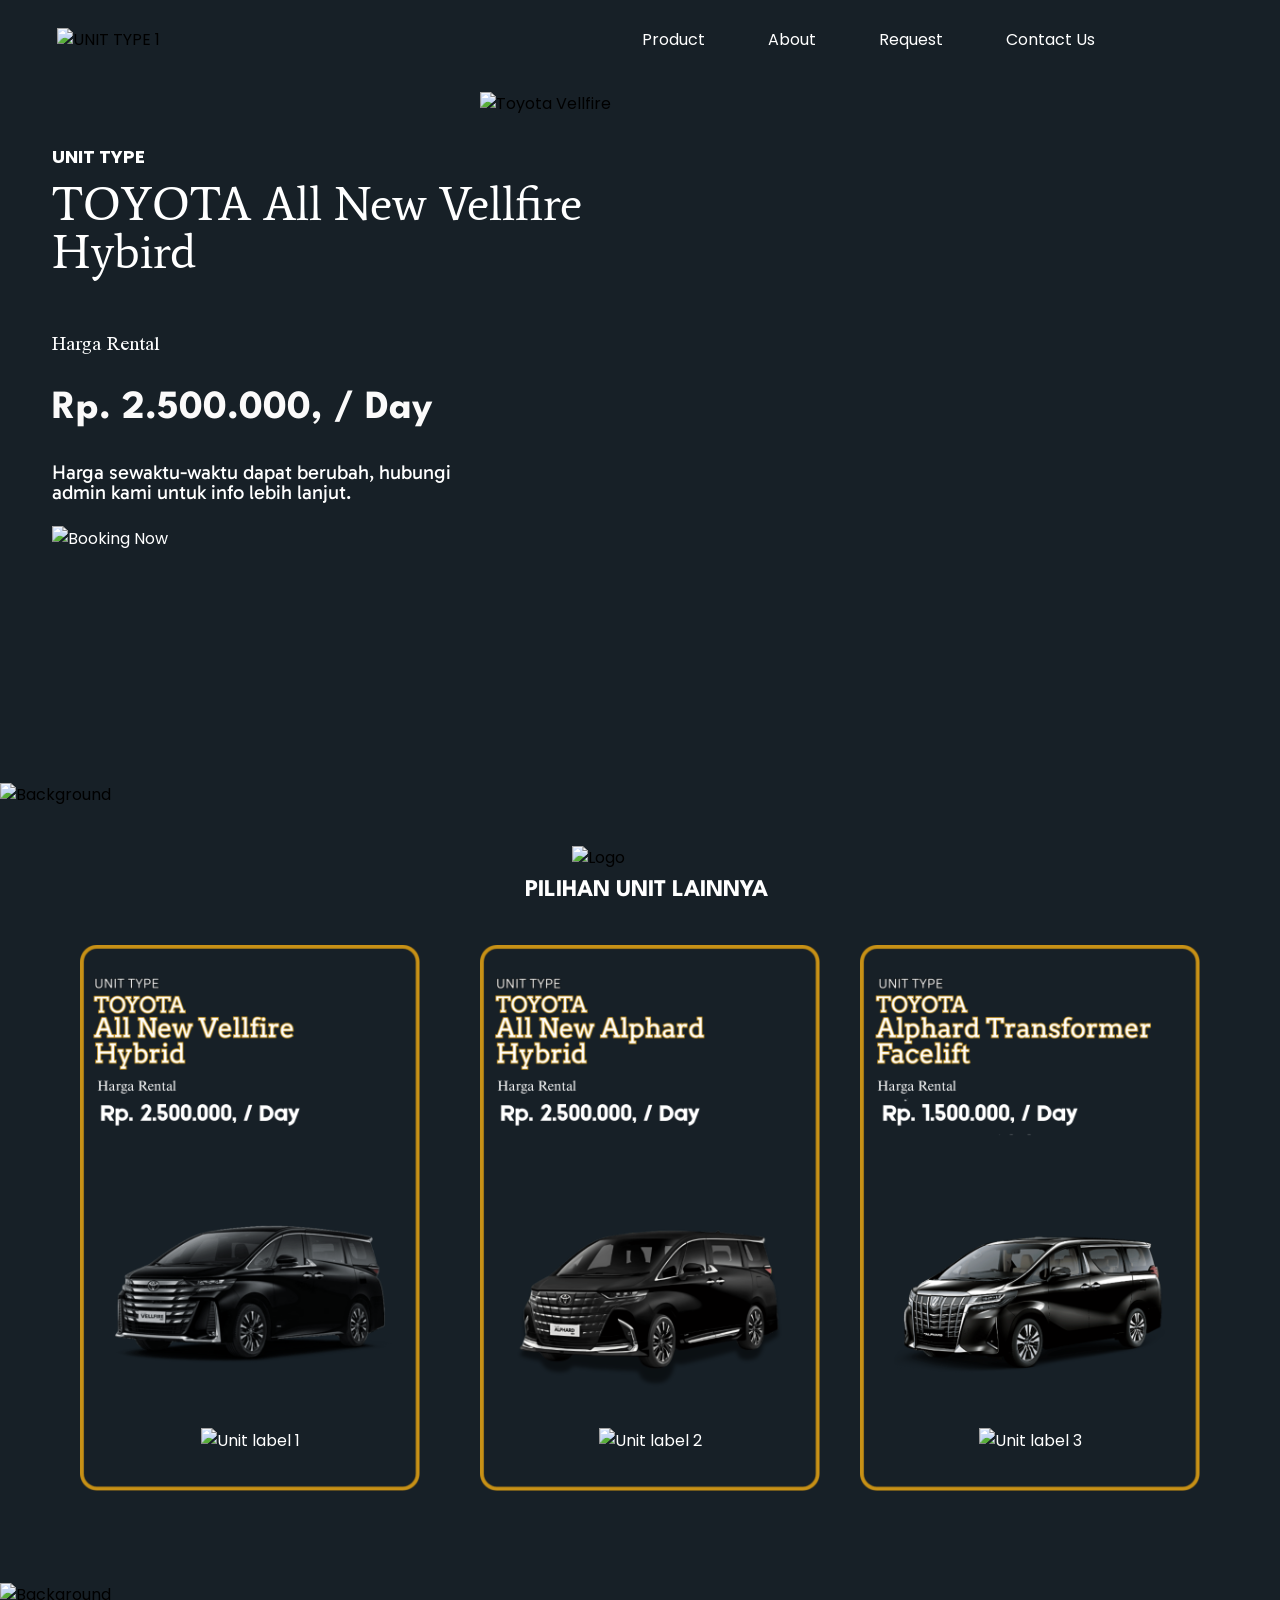
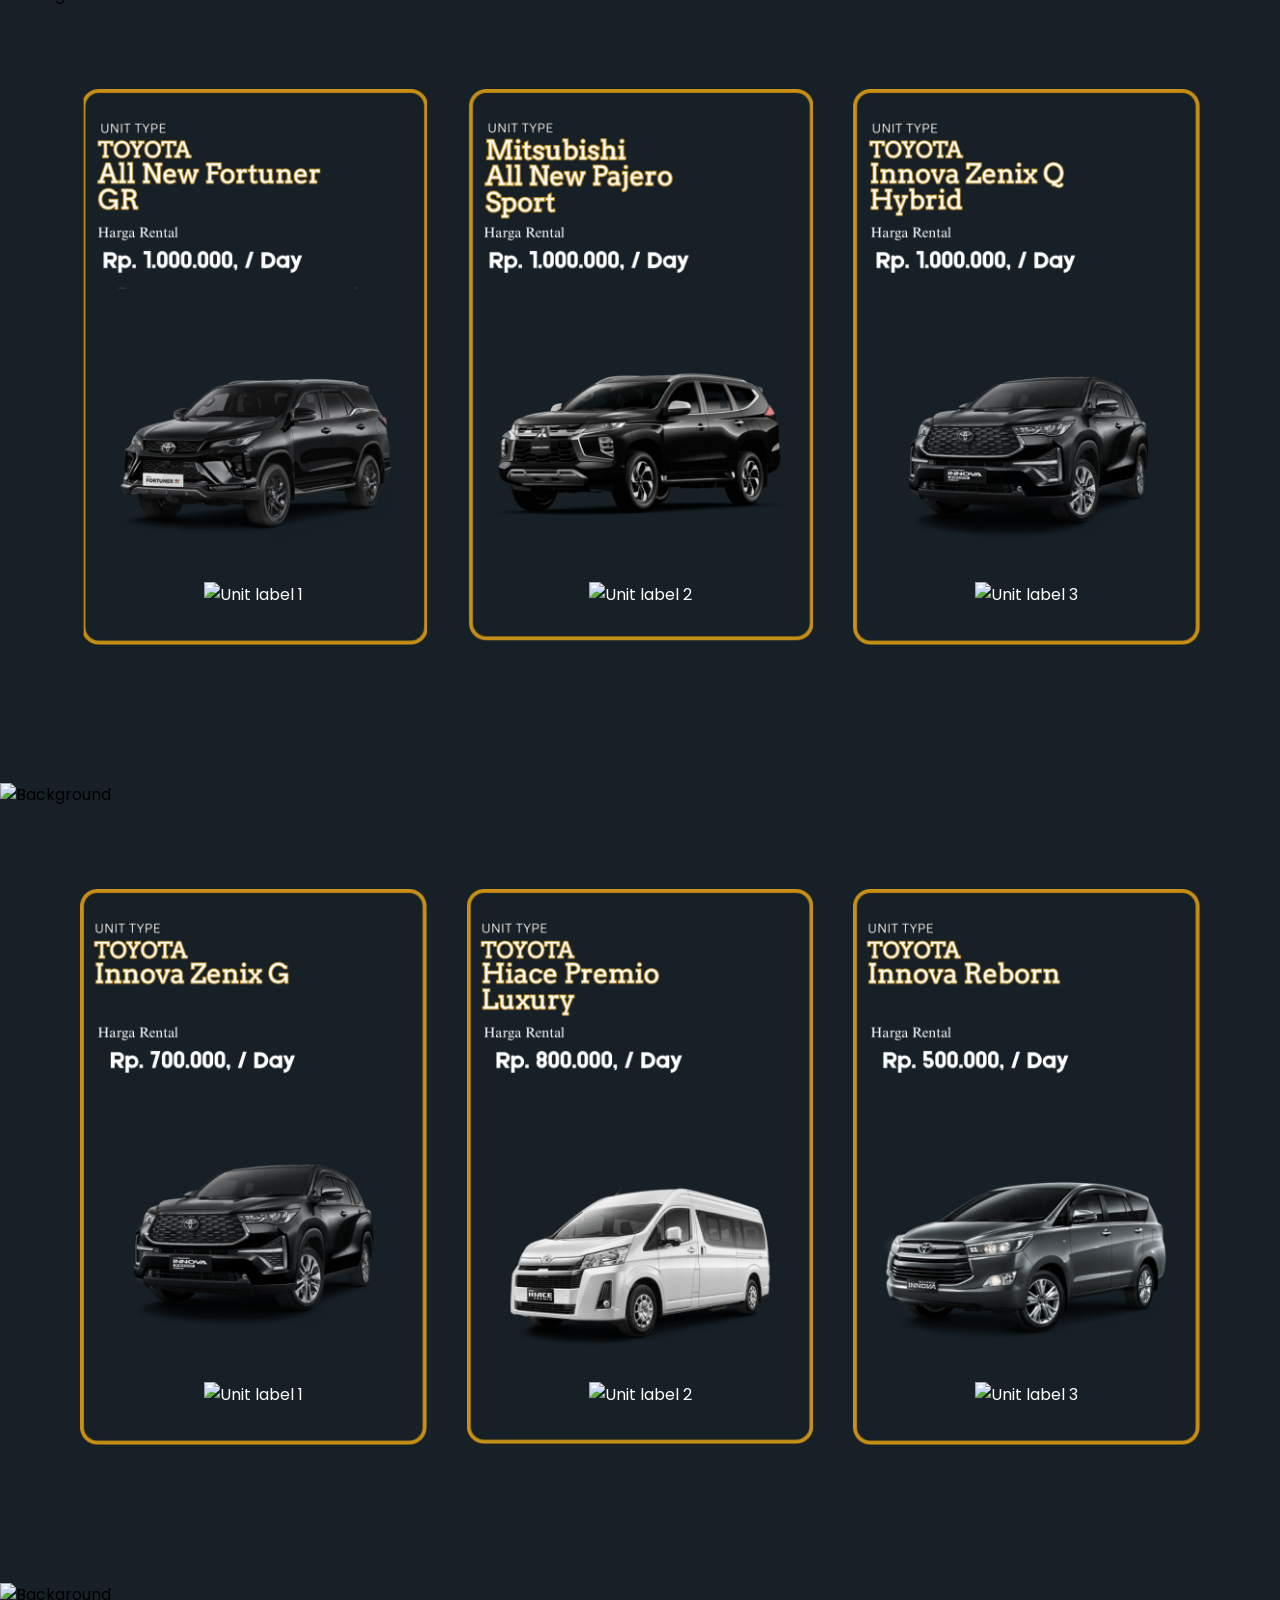
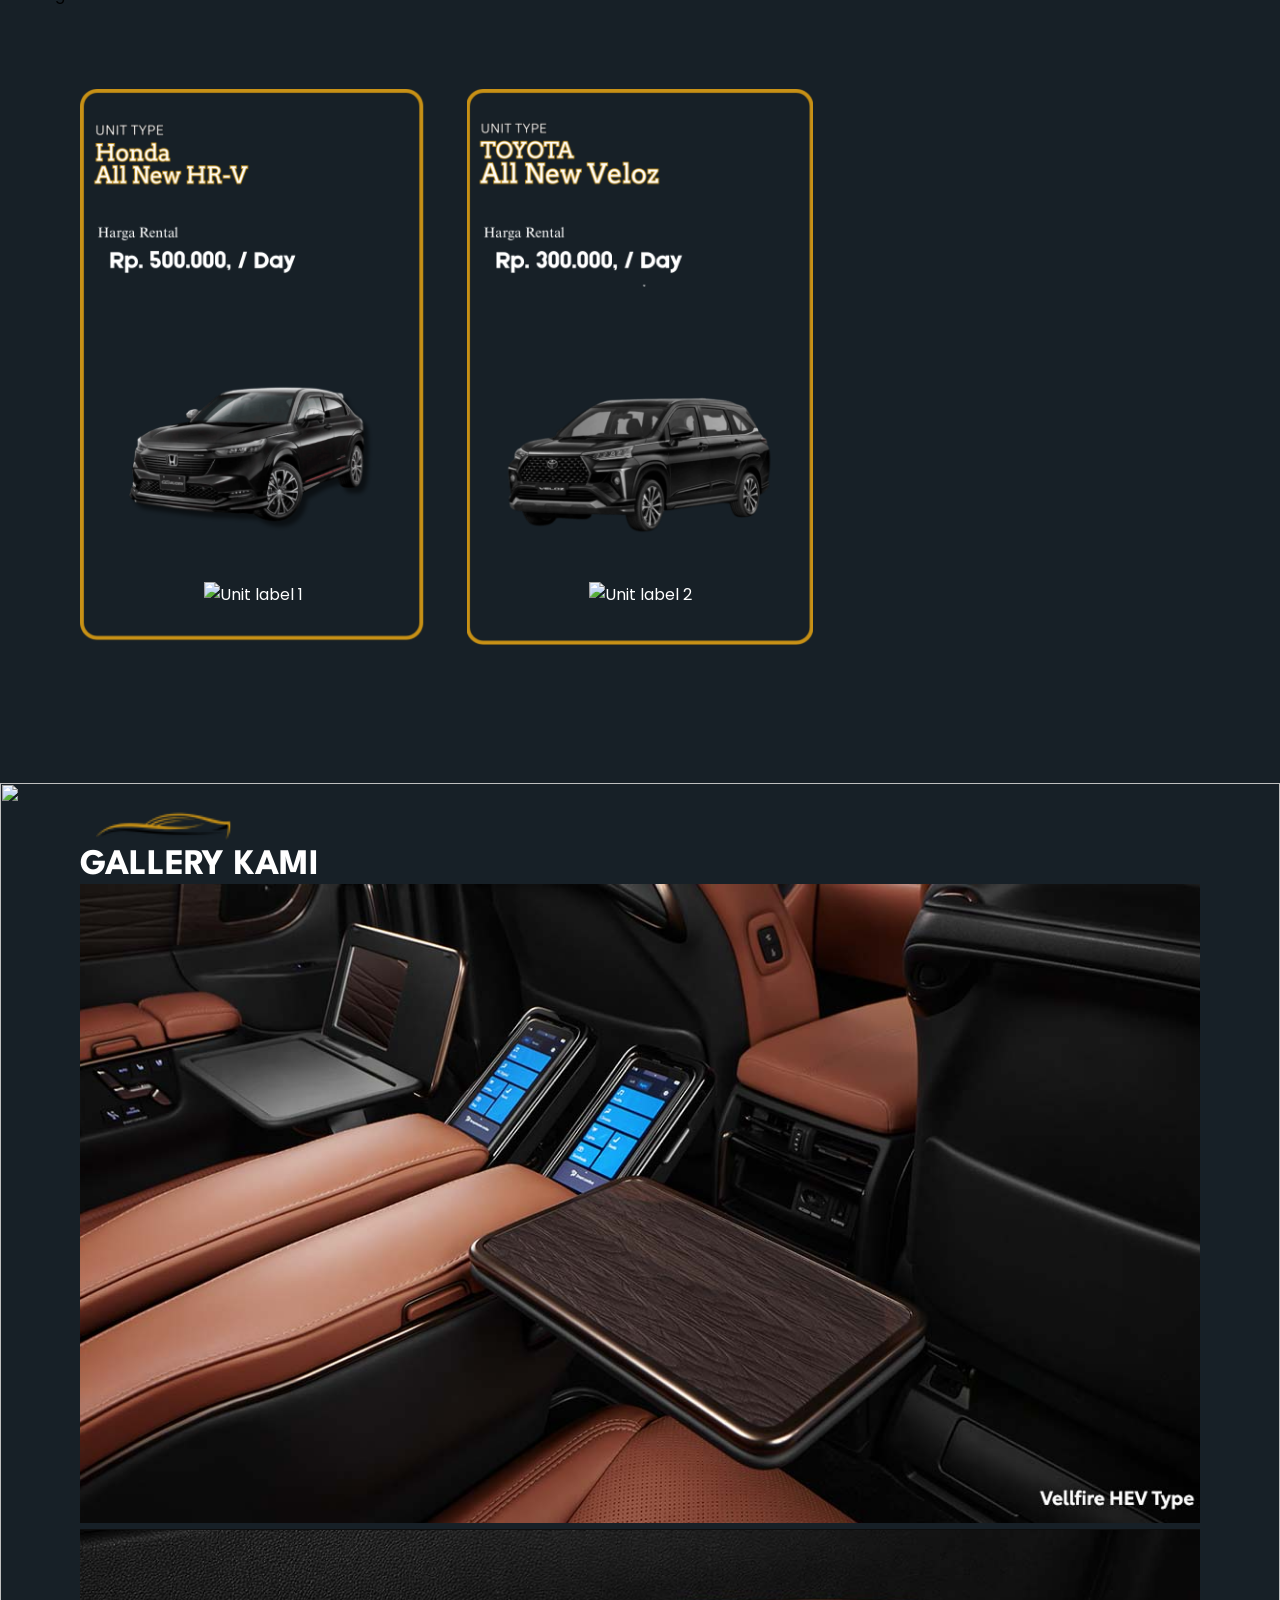
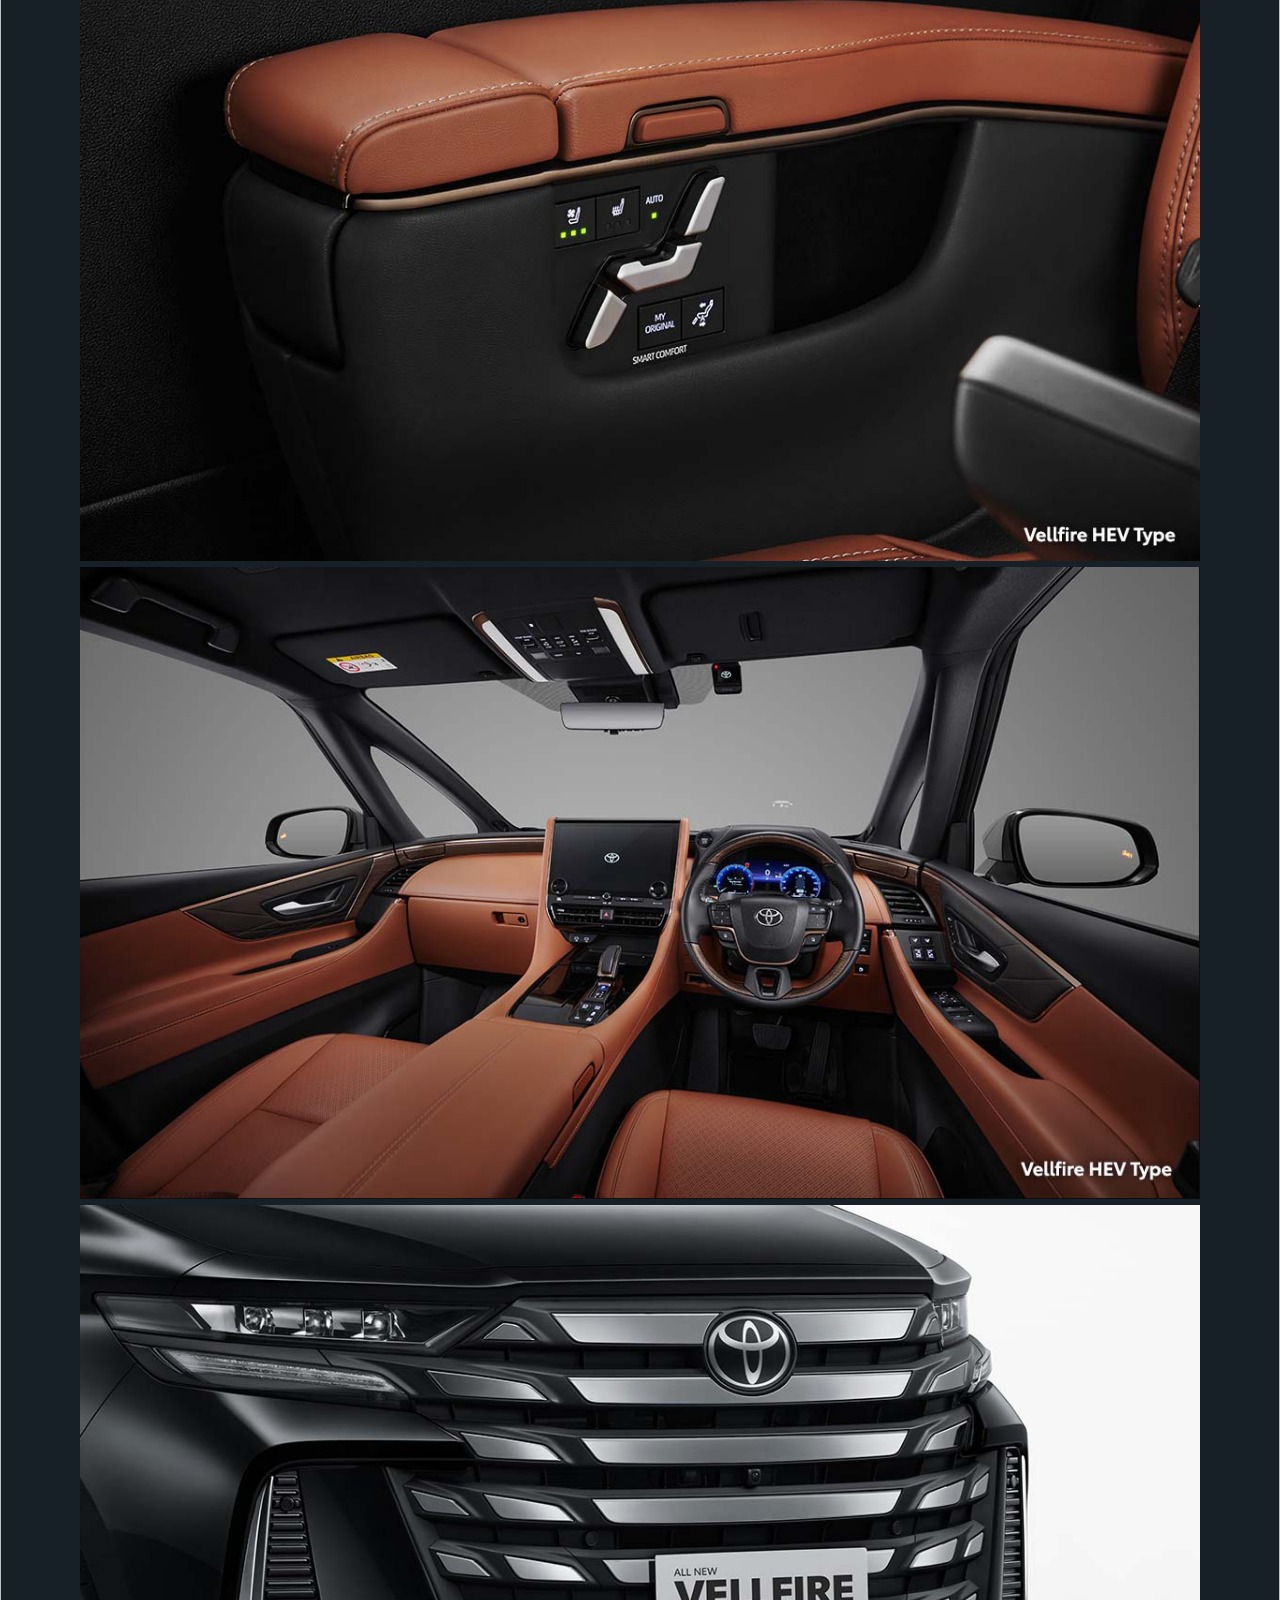
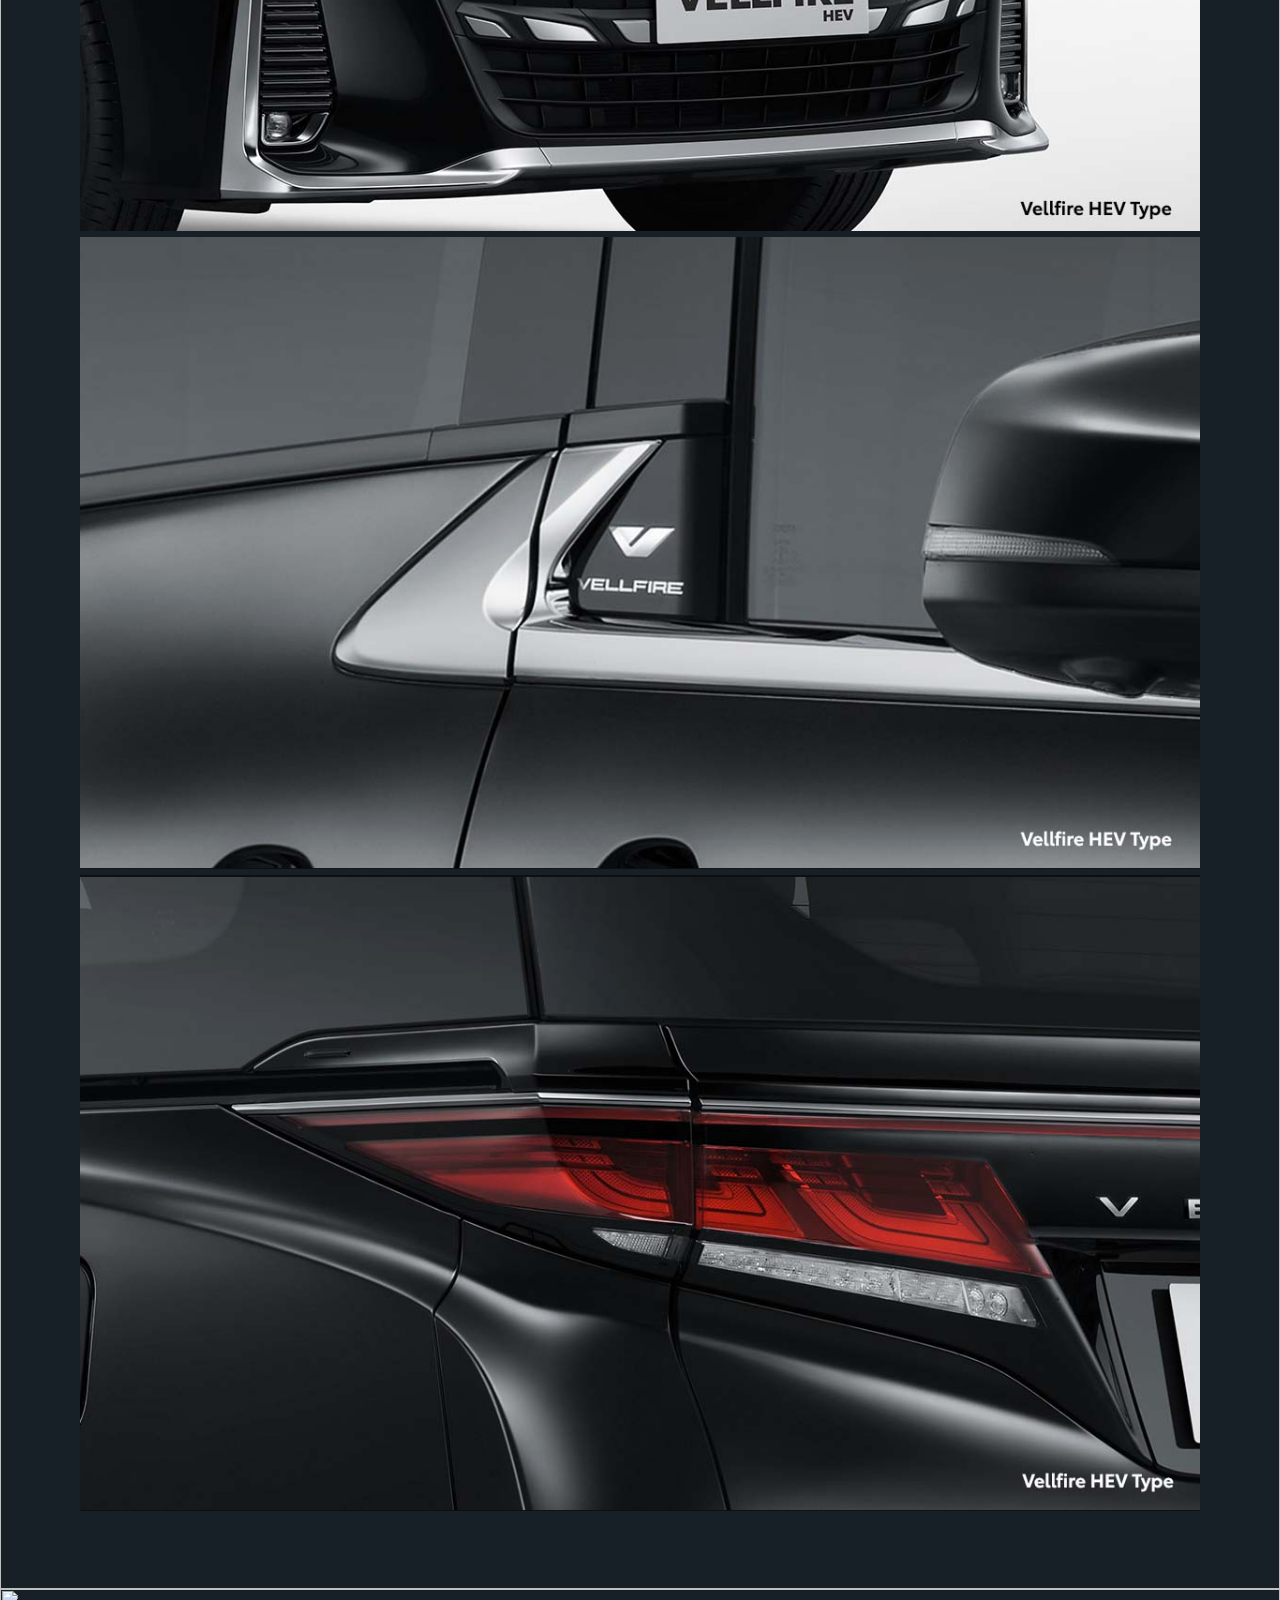
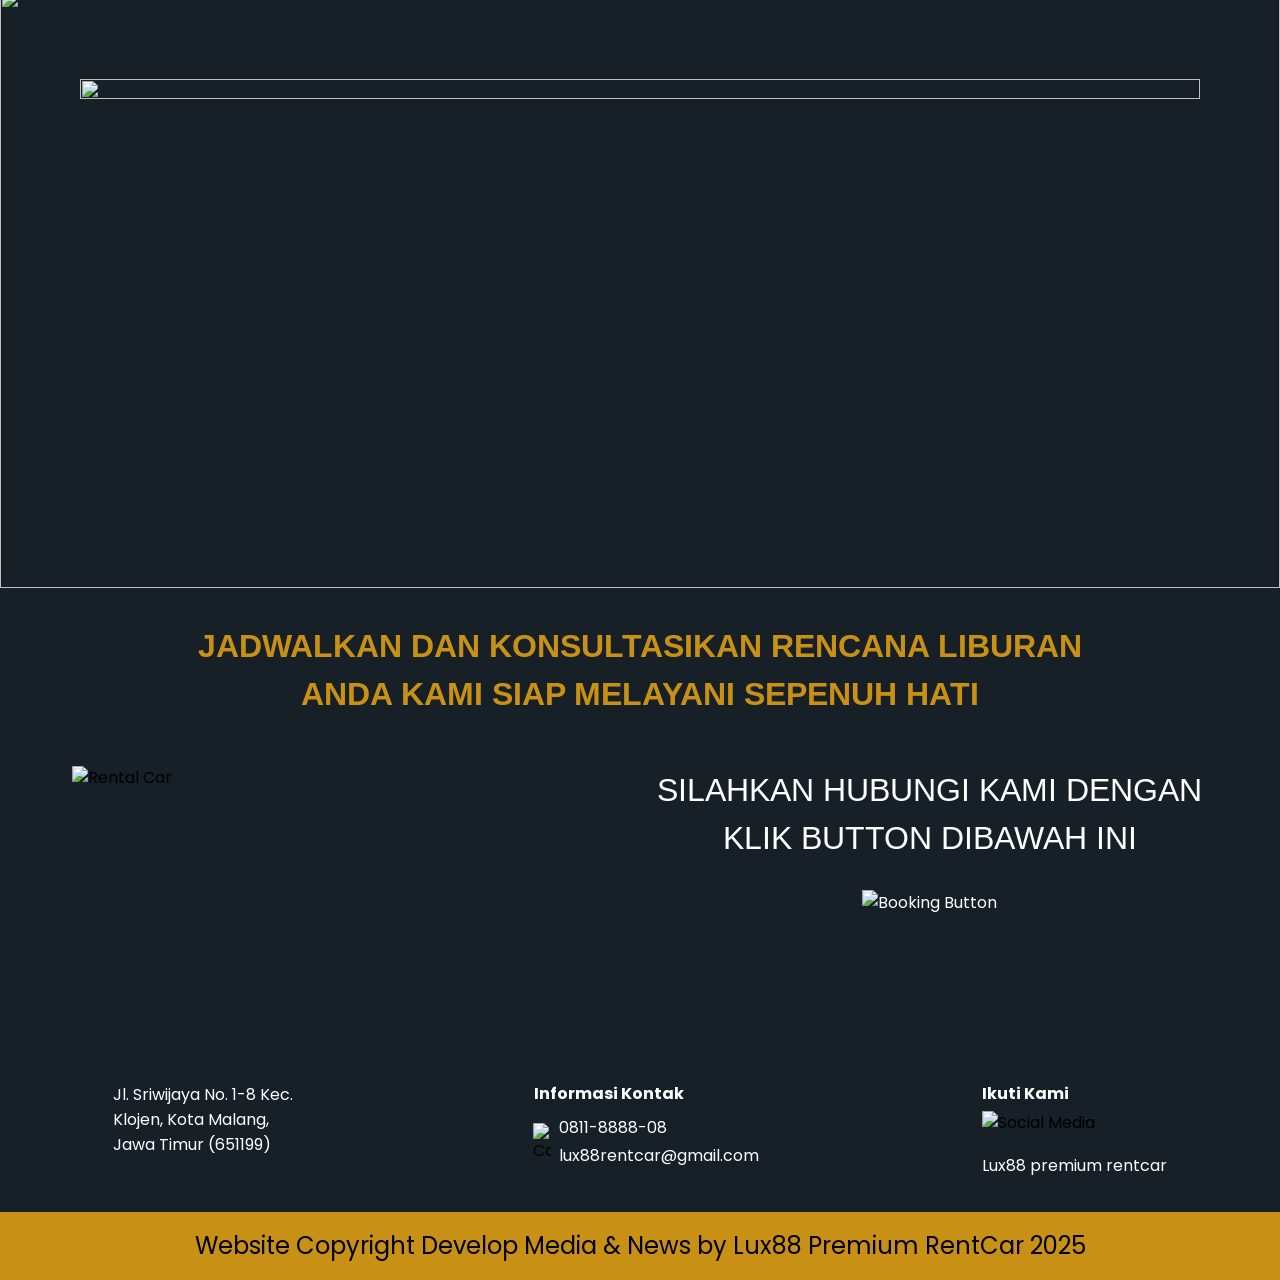
==== commit d59a28d8: "Update stylesheet links in index.html" ====
--- a/index.html
+++ b/index.html
@@ -1,482 +1,479 @@
-<!DOCTYPE html>
-<html lang="en">
-
-<head>
-  <meta charset="UTF-8">
-  <meta name="viewport" content="width=device-width, initial-scale=1.0">
-  <title>Lux88 Premium RentCar</title>
-  <link rel="stylesheet" href="styles.css">
-  <link
-    href="https://fonts.googleapis.com/css2?family=Poppins:wght@400;700&family=League+Spartan:wght@400;700&family=Average&family=Tai+Heritage+Pro&family=Heebo:wght@400;700&family=Gabarito&family=Arimo&display=swap"
-    rel="stylesheet">
-    <link href="https://cdn.jsdelivr.net/npm/@tabler/icons-webfont@2.30.0/tabler-icons.min.css" rel="stylesheet">
-  <!-- <link rel="stylesheet" href="https://cdn.jsdelivr.net/npm/bootstrap@4.1.3/dist/css/bootstrap.min.css" integrity="sha384-MCw98/SFnGE8fJT3GXwEOngsV7Zt27NXFoaoApmYm81iuXoPkFOJwJ8ERdknLPMO" crossorigin="anonymous"> -->
-  <!-- <link rel="stylesheet" href="https://cdnjs.cloudflare.com/ajax/libs/twitter-bootstrap/4.1.3/css/bootstrap.min.css"> -->
-  <link rel="stylesheet" href="assets/css/style.css">
-  <link rel="stylesheet" href="assets/vendor/bootstrap/css/bootstrap.min.css">
-  <link rel="stylesheet" href="https://cdnjs.cloudflare.com/ajax/libs/lightbox2/2.8.2/css/lightbox.min.css">
-  <link rel="stylesheet" href="assets/vendor/aos/aos.css">
-</head>
-
-<body>
-  <header class="main-header">
-    <div class="header-container">
-      <div class="header-content">
-        <div class="logo-container">
-          <img src="https://cdn.builder.io/api/v1/image/assets/TEMP/4b9f3962c13af319cff8b99a2d5d82199b29b5ab"
-            alt="UNIT TYPE 1" class="logo-image">
-        </div>
-        <nav>
-          <input type="checkbox" id="menu-toggle" />
-          <label class="menu-icon" for="menu-toggle" aria-label="Toggle menu">
-            <span></span>
-            <span></span>
-            <span></span>
-          </label>
-          <ul>
-            <li><a href="index.html">Product</a></li>
-            <li><a href="#tentang-kami">About</a></li>
-            <li><a href="#galeri-mobil">Request</a></li>
-            <li><a href="#kontak-kami">Contact Us</a></li>
-          </ul>
-        </nav>
-      </div>
-    </div>
-  </header>
-
-  <section class="hero-section">
-    <div class="hero-content">
-      <div class="vehicle-info">
-        <p class="vehicle-category">UNIT TYPE</p>
-        <h1 class="vehicle-name">TOYOTA All New Vellfire Hybird</h1>
-      </div>
-      <div class="pricing-info">
-        <h2 class="rental-price-title">Harga Rental</h2>
-        <div class="price-details">
-          <p class="price-text">
-            <span class="price-amount">Rp. 2.500.000, / Day</span>
-            <span class="price-includes">
-              &nbsp;
-              <br>
-              Hargasudah termasuk
-            </span>
-            <span class="price-includes-bold">&nbsp;Driver&nbsp;</span>
-            <span class="price-includes">dan</span>
-            <span class="price-includes-bold">&nbsp;BBM</span>
-          </p>
-        </div>
-        <p class="price-disclaimer">
-          Harga sewaktu-waktu dapat berubah, hubungi admin kami untuk info lebih
-          lanjut.
-        </p>
-        <div class="booking-button-container">
-          <button class="button"><a href="https://wa.me/089516212448"><img
-                src="https://cdn.builder.io/api/v1/image/assets/TEMP/559d668859a1305cc2593b4288d56f409419dc5c"
-                alt="Booking Now" class="booking-button"></a></button>
-        </div>
-      </div>
-    </div>
-    <div class="hero-image-container">
-      <img src="https://cdn.builder.io/api/v1/image/assets/TEMP/ffc82f46f04f554c735360efa56d32c3a5de950d"
-        alt="Toyota Vellfire" class="hero-image">
-    </div>
-  </section>
-
-  <section class="how-it-works-section" id="product-mobil">
-    <div class="how-it-works-container">
-      <img
-        src="https://cdn.builder.io/api/v1/image/assets/1be88eed51674ed2aaa87659ed07db43/dc94432eb4a3e7c73440a97a9ed302435b1103a0?placeholderIfAbsent=true"
-        alt="Background" class="background-image">
-      <img
-        src="https://cdn.builder.io/api/v1/image/assets/1be88eed51674ed2aaa87659ed07db43/12653aae181ec89ee0a4022cdc187a032b64ca8c?placeholderIfAbsent=true"
-        alt="Logo" class="logo">
-      <h2 class="section-title">PILIHAN UNIT LAINNYA</h2>
-      <div class="units-container" data-el="div-1" space="65">
-        <div class="units-row">
-          <article class="unit-column">
-            <div class="unit-card">
-              <a class="button" href="menu1.html"><img src="assets/img/1.png" alt="Unit option 1"
-                  class="unit-card-image"></a>
-              <div class="unit-label-container">
-                <button class="button"><a href="https://wa.me/089516212448"><img
-                      src="https://cdn.builder.io/api/v1/image/assets/1be88eed51674ed2aaa87659ed07db43/05bb6ebfe31b621c8577facc42478809ca2d55ac?placeholderIfAbsent=true"
-                      alt="Unit label 1" class="unit-label"></button>
-              </div>
-            </div>
-          </article>
-
-          <article class="unit-column">
-            <div class="unit-card">
-              <a class="button" href="menu2.html"><img src="assets/img/2.png" alt="Unit option 2"
-                  class="unit-card-image"></a>
-              <div class="unit-label-container">
-                <button class="button"><a href="https://wa.me/089516212448"><img
-                      src="https://cdn.builder.io/api/v1/image/assets/1be88eed51674ed2aaa87659ed07db43/05bb6ebfe31b621c8577facc42478809ca2d55ac?placeholderIfAbsent=true"
-                      alt="Unit label 2" class="unit-label"></button></a>
-              </div>
-            </div>
-          </article>
-
-          <article class="unit-column">
-            <div class="unit-card">
-              <a class="button" href="menu3.html"><img src="assets/img/3.png" alt="Unit option 3"
-                  class="unit-card-image"></a>
-              <div class="unit-label-container">
-                <button class="button"><a href="https://wa.me/089516212448"><img
-                      src="https://cdn.builder.io/api/v1/image/assets/1be88eed51674ed2aaa87659ed07db43/05bb6ebfe31b621c8577facc42478809ca2d55ac?placeholderIfAbsent=true"
-                      alt="Unit label 3" class="unit-label"></button></a>
-              </div>
-            </div>
-          </article>
-        </div>
-      </div>
-    </div>
-    <div class="how-it-works-container">
-      <img
-        src="https://cdn.builder.io/api/v1/image/assets/1be88eed51674ed2aaa87659ed07db43/dc94432eb4a3e7c73440a97a9ed302435b1103a0?placeholderIfAbsent=true"
-        alt="Background" class="background-image">
-      <div class="units-container" data-el="div-1" space="65">
-        <div class="units-row">
-          <article class="unit-column">
-            <div class="unit-card">
-              <a class="button" href="menu4.html"><img src="assets/img/4.png" alt="Unit option 1"
-                  class="unit-card-image"></a>
-              <div class="unit-label-container">
-                <button class="button"><a href="https://wa.me/089516212448"><img
-                      src="https://cdn.builder.io/api/v1/image/assets/1be88eed51674ed2aaa87659ed07db43/05bb6ebfe31b621c8577facc42478809ca2d55ac?placeholderIfAbsent=true"
-                      alt="Unit label 1" class="unit-label"></button></a>
-              </div>
-            </div>
-          </article>
-
-          <article class="unit-column">
-            <div class="unit-card">
-              <a class="button" href="menu5.html"><img src="assets/img/5.png" alt="Unit option 2"
-                  class="unit-card-image"></a>
-              <div class="unit-label-container">
-                <button class="button"><a href="https://wa.me/089516212448"><img
-                      src="https://cdn.builder.io/api/v1/image/assets/1be88eed51674ed2aaa87659ed07db43/05bb6ebfe31b621c8577facc42478809ca2d55ac?placeholderIfAbsent=true"
-                      alt="Unit label 2" class="unit-label"></button></a>
-              </div>
-            </div>
-          </article>
-
-          <article class="unit-column">
-            <div class="unit-card">
-              <a class="button" href="menu6.html"><img src="assets/img/6.png" alt="Unit option 3"
-                  class="unit-card-image"></a>
-              <div class="unit-label-container">
-                <button class="button"><a href="https://wa.me/089516212448"><img
-                      src="https://cdn.builder.io/api/v1/image/assets/1be88eed51674ed2aaa87659ed07db43/05bb6ebfe31b621c8577facc42478809ca2d55ac?placeholderIfAbsent=true"
-                      alt="Unit label 3" class="unit-label"></button></a>
-              </div>
-            </div>
-          </article>
-        </div>
-      </div>
-    </div>
-    <div class="how-it-works-container">
-      <img
-        src="https://cdn.builder.io/api/v1/image/assets/1be88eed51674ed2aaa87659ed07db43/dc94432eb4a3e7c73440a97a9ed302435b1103a0?placeholderIfAbsent=true"
-        alt="Background" class="background-image">
-      <div class="units-container" data-el="div-1" space="65">
-        <div class="units-row">
-          <article class="unit-column">
-            <div class="unit-card">
-              <a class="button" href="menu7.html"><img src="assets/img/7.png" alt="Unit option 1"
-                  class="unit-card-image"></a>
-              <div class="unit-label-container">
-                <button class="button"><a href="https://wa.me/089516212448"><img
-                      src="https://cdn.builder.io/api/v1/image/assets/1be88eed51674ed2aaa87659ed07db43/05bb6ebfe31b621c8577facc42478809ca2d55ac?placeholderIfAbsent=true"
-                      alt="Unit label 1" class="unit-label"></button></a>
-              </div>
-            </div>
-          </article>
-
-          <article class="unit-column">
-            <div class="unit-card">
-              <a class="button" href="menu8.html"><img src="assets/img/8.png" alt="Unit option 2"
-                  class="unit-card-image"></a>
-              <div class="unit-label-container">
-                <button class="button"><a href="https://wa.me/089516212448"><img
-                      src="https://cdn.builder.io/api/v1/image/assets/1be88eed51674ed2aaa87659ed07db43/05bb6ebfe31b621c8577facc42478809ca2d55ac?placeholderIfAbsent=true"
-                      alt="Unit label 2" class="unit-label"></button></a>
-              </div>
-            </div>
-          </article>
-
-          <article class="unit-column">
-            <div class="unit-card">
-              <a class="button" href="menu9.html"><img src="assets/img/9.png" alt="Unit option 3"
-                  class="unit-card-image"></a>
-              <div class="unit-label-container">
-                <button class="button"><a href="https://wa.me/089516212448"><img
-                      src="https://cdn.builder.io/api/v1/image/assets/1be88eed51674ed2aaa87659ed07db43/05bb6ebfe31b621c8577facc42478809ca2d55ac?placeholderIfAbsent=true"
-                      alt="Unit label 3" class="unit-label"></button></a>
-              </div>
-            </div>
-          </article>
-        </div>
-      </div>
-    </div>
-    <div class="how-it-works-container">
-      <img
-        src="https://cdn.builder.io/api/v1/image/assets/1be88eed51674ed2aaa87659ed07db43/dc94432eb4a3e7c73440a97a9ed302435b1103a0?placeholderIfAbsent=true"
-        alt="Background" class="background-image">
-      <div class="units-container" data-el="div-1" space="65">
-        <div class="units-row">
-          <article class="unit-column">
-            <div class="unit-card">
-              <a class="button" href="menu10.html"><img src="assets/img/10.png" alt="Unit option 1"
-                  class="unit-card-image"></a>
-              <div class="unit-label-container">
-                <button class="button"><a href="https://wa.me/089516212448"><img
-                      src="https://cdn.builder.io/api/v1/image/assets/1be88eed51674ed2aaa87659ed07db43/05bb6ebfe31b621c8577facc42478809ca2d55ac?placeholderIfAbsent=true"
-                      alt="Unit label 1" class="unit-label"></button></a>
-              </div>
-            </div>
-          </article>
-
-          <article class="unit-column">
-            <div class="unit-card">
-              <a class="button" href="menu11.html"><img src="assets/img/11.png" alt="Unit option 2"
-                  class="unit-card-image"></a>
-              <div class="unit-label-container">
-                <button class="button"><a href="https://wa.me/089516212448"><img
-                      src="https://cdn.builder.io/api/v1/image/assets/1be88eed51674ed2aaa87659ed07db43/05bb6ebfe31b621c8577facc42478809ca2d55ac?placeholderIfAbsent=true"
-                      alt="Unit label 2" class="unit-label"></button></a>
-              </div>
-            </div>
-          </article>
-
-          <article class="unit-column unit-column-3">
-            <!-- <div class="unit-card">
-              <img src="assets/img/9.png" alt="Unit option 3" class="unit-card-image">
-              <div class="unit-label-container">
-                <button class="button"><img src="https://cdn.builder.io/api/v1/image/assets/1be88eed51674ed2aaa87659ed07db43/05bb6ebfe31b621c8577facc42478809ca2d55ac?placeholderIfAbsent=true" alt="Unit label 3" class="unit-label"></button>
-              </div>
-            </div> -->
-          </article>
-        </div>
-      </div>
-    </div>
-
-  </section>
-
-
-  <!-- <section class="vehicle-options">
-    <div class="section-header">
-      <img src="https://cdn.builder.io/api/v1/image/assets/TEMP/b9cc1b7f850e15b1a2b214ff7a0868e37ccb1625" alt="Logo" class="section-logo">
-      <h2 class="section-title">PILIHAN UNIT LAINNYA</h2>
-    </div>
-
-    <div class="vehicle-row">
-      <article class="vehicle-card">
-        <div class="vehicle-image-container">
-          <img src="https://cdn.builder.io/api/v1/image/assets/TEMP/68e2a1baa532f0308db2f593476a6297a2474d4d" alt="Toyota Vellfire" class="vehicle-image">
-        </div>
-        <img src="https://cdn.builder.io/api/v1/image/assets/TEMP/cced3ea25b35f27bdbe6a3e3773d202726af27bc" alt="Booking Button" class="vehicle-booking-button">
-        <div class="vehicle-spacer"></div>
-      </article>
-
-      <article class="vehicle-card">
-        <div class="vehicle-image-container">
-          <img src="https://cdn.builder.io/api/v1/image/assets/TEMP/a10c51c22dd3f8398024614b8a13ff1c610d7d7c" alt="Toyota Alphard Transformer" class="vehicle-image">
-        </div>
-        <div class="booking-button-wrapper">
-          <img src="https://cdn.builder.io/api/v1/image/assets/TEMP/cced3ea25b35f27bdbe6a3e3773d202726af27bc" alt="Booking Button" class="vehicle-booking-button">
-        </div>
-      </article>
-
-      <article class="vehicle-card">
-        <div class="vehicle-image-container">
-          <img src="https://cdn.builder.io/api/v1/image/assets/TEMP/7107b0f40abd5747f5e6e4d39834ada492baa9a2" alt="Toyota All New Alphard" class="vehicle-image">
-        </div>
-        <div class="booking-button-wrapper">
-          <img src="https://cdn.builder.io/api/v1/image/assets/TEMP/cced3ea25b35f27bdbe6a3e3773d202726af27bc" alt="Booking Button" class="vehicle-booking-button">
-        </div>
-      </article>
-    </div>
-
-    <div class="vehicle-row">
-      <article class="vehicle-card">
-        <div class="vehicle-image-container">
-          <img src="https://cdn.builder.io/api/v1/image/assets/TEMP/08160243a23cbf4b7412b5c1295c70aaa56285eb" alt="Toyota Innova Zenix Q" class="vehicle-image">
-        </div>
-        <div class="booking-button-wrapper">
-          <img src="https://cdn.builder.io/api/v1/image/assets/TEMP/cced3ea25b35f27bdbe6a3e3773d202726af27bc" alt="Booking Button" class="vehicle-booking-button">
-        </div>
-      </article>
-
-      <article class="vehicle-card">
-        <div class="vehicle-image-container">
-          <img src="https://cdn.builder.io/api/v1/image/assets/TEMP/7a2946a62138920a69b6b6b32100ad9780bf0cb3" alt="Toyota Fortuner GR" class="vehicle-image">
-        </div>
-        <div class="booking-button-wrapper">
-          <img src="https://cdn.builder.io/api/v1/image/assets/TEMP/cced3ea25b35f27bdbe6a3e3773d202726af27bc" alt="Booking Button" class="vehicle-booking-button">
-        </div>
-      </article>
-
-      <article class="vehicle-card">
-        <div class="vehicle-image-container">
-          <img src="https://cdn.builder.io/api/v1/image/assets/TEMP/f565d64ef48138ae0349fdc06929ce4ff8671862" alt="Mitsubishi Pajero Sport" class="vehicle-image">
-        </div>
-        <div class="booking-button-wrapper">
-          <img src="https://cdn.builder.io/api/v1/image/assets/TEMP/cced3ea25b35f27bdbe6a3e3773d202726af27bc" alt="Booking Button" class="vehicle-booking-button">
-        </div>
-      </article>
-    </div>
-
-    <div class="vehicle-row">
-      <article class="vehicle-card">
-        <div class="vehicle-image-container">
-          <img src="https://cdn.builder.io/api/v1/image/assets%2F1be88eed51674ed2aaa87659ed07db43%2Fe7a5bdf0422c42eb9a266dfce06eec07" alt="Toyota Innova Zenix Q" class="vehicle-image">
-        </div>
-        <div class="booking-button-wrapper">
-          <img src="https://cdn.builder.io/api/v1/image/assets/TEMP/cced3ea25b35f27bdbe6a3e3773d202726af27bc" alt="Booking Button" class="vehicle-booking-button">
-        </div>
-      </article>
-
-      <article class="vehicle-card">
-        <div class="vehicle-image-container">
-          <img src="https://cdn.builder.io/api/v1/image/assets%2F1be88eed51674ed2aaa87659ed07db43%2F0da48e5c6b7b4f47a775cd3f43cad7d5" alt="Toyota Fortuner GR" class="vehicle-image">
-        </div>
-        <div class="booking-button-wrapper">
-          <img src="https://cdn.builder.io/api/v1/image/assets/TEMP/cced3ea25b35f27bdbe6a3e3773d202726af27bc" alt="Booking Button" class="vehicle-booking-button">
-        </div>
-      </article>
-
-      <article class="vehicle-card">
-        <div class="vehicle-image-container">
-          <img src="https://cdn.builder.io/api/v1/image/assets%2F1be88eed51674ed2aaa87659ed07db43%2F99d4c974a45b493cac6673ec30d5276c" alt="Mitsubishi Pajero Sport" class="vehicle-image">
-        </div>
-        <div class="booking-button-wrapper">
-          <img src="https://cdn.builder.io/api/v1/image/assets/TEMP/cced3ea25b35f27bdbe6a3e3773d202726af27bc" alt="Booking Button" class="vehicle-booking-button">
-        </div>
-      </article>
-    </div>
-
-    <div class="vehicle-row">
-      <article class="vehicle-card">
-        <div class="vehicle-image-container">
-          <img src="https://cdn.builder.io/api/v1/image/assets%2F1be88eed51674ed2aaa87659ed07db43%2F49580519891946b7a968c41187d245af" alt="Toyota Innova Zenix Q" class="vehicle-image">
-        </div>
-        <div class="booking-button-wrapper">
-          <img src="https://cdn.builder.io/api/v1/image/assets/TEMP/cced3ea25b35f27bdbe6a3e3773d202726af27bc" alt="Booking Button" class="vehicle-booking-button">
-        </div>
-      </article>
-
-      <article class="vehicle-card">
-        <div class="vehicle-image-container">
-          <img src="https://cdn.builder.io/api/v1/image/assets%2F1be88eed51674ed2aaa87659ed07db43%2F086c9d1473794797aae4856f7f700abd" alt="Toyota Fortuner GR" class="vehicle-image">
-        </div>
-        <div class="booking-button-wrapper">
-          <img src="https://cdn.builder.io/api/v1/image/assets/TEMP/cced3ea25b35f27bdbe6a3e3773d202726af27bc" alt="Booking Button" class="vehicle-booking-button">
-        </div>
-      </article>
-
-      <article class="vehicle-card">
-        <div class="booking-button-wrapper">
-          <img src="https://cdn.builder.io/api/v1/image/assets/TEMP/cced3ea25b35f27bdbe6a3e3773d202726af27bc" alt="Booking Button" class="vehicle-booking-button">
-        </div>
-      </article>
-    </div>
-  </section> -->
-
-  <section class="gallery-section" id="galeri-mobil">
-    <div class="gallery-container">
-      <img
-        src="https://cdn.builder.io/api/v1/image/assets%2F1be88eed51674ed2aaa87659ed07db43%2F71afda040532a217566c5687d83c0ead0b22a9ef"
-        class="gallery-background">
-      <div class="container">
-        <div class="intro text-center">
-          <img src="assets/img/UNIT TYPE (26).png" class="gallery-logo">
-          <h2 class="text-center">GALLERY KAMI</h2>
-        </div>
-        <div class="photo-gallery">
-          <div class="container">
-            <div class="row photos">
-              <div class="col-sm item"><a href="assets/img/intvelnew/1.png" data-lightbox="photos"><img
-                    class="img-fluid" src="assets/img/intvelnew/1.png"></a></div>
-              <div class="col-sm item"><a href="assets/img/intvelnew/2.png" data-lightbox="photos"><img
-                    class="img-fluid" src="assets/img/intvelnew/2.png"></a></div>
-              <div class="col-sm item"><a href="assets/img/intvelnew/3.png" data-lightbox="photos"><img
-                    class="img-fluid" src="assets/img/intvelnew/3.png"></a></div>
-            </div>
-            <div class="row photos">
-              <div class="col-sm item"><a href="assets/img/intvelnew/4.png" data-lightbox="photos"><img
-                    class="img-fluid" src="assets/img/intvelnew/4.png"></a></div>
-              <div class="col-sm item"><a href="assets/img/intvelnew/5.png" data-lightbox="photos"><img
-                    class="img-fluid" src="assets/img/intvelnew/5.png"></a></div>
-              <div class="col-sm item"><a href="assets/img/intvelnew/6.png" data-lightbox="photos"><img
-                    class="img-fluid" src="assets/img/intvelnew/6.png"></a></div>
-            </div>
-          </div>
-        </div>
-      </div>
-    </div>
-    <div class="about-section" id="tentang-kami">
-      <div class="about-container">
-        <img
-          src="https://cdn.builder.io/api/v1/image/assets/1be88eed51674ed2aaa87659ed07db43/71afda040532a217566c5687d83c0ead0b22a9ef?placeholderIfAbsent=true"
-          class="about-background">
-        <img
-          src="https://cdn.builder.io/api/v1/image/assets/1be88eed51674ed2aaa87659ed07db43/cb324bbc84e298a1acb6d7a7ccea098fa308187e?placeholderIfAbsent=true"
-          class="about-content">
-      </div>
-    </div>
-  </section>
-
-  <footer class="main-footer" id="kontak-kami">
-    <div class="consultation-section">
-      <h2 class="consultation-title">
-        JADWALKAN DAN KONSULTASIKAN RENCANA LIBURAN ANDA KAMI SIAP MELAYANI
-        SEPENUH HATI
-      </h2>
-      <div class="consultation-content">
-        <img src="https://cdn.builder.io/api/v1/image/assets/TEMP/af59da65d9ad9931f27dd8a64fc38b9048382241"
-          alt="Rental Car" class="consultation-image">
-        <div class="consultation-cta">
-          <p class="consultation-text">
-            SILAHKAN HUBUNGI KAMI DENGAN KLIK BUTTON DIBAWAH INI
-          </p>
-          <button class="button"><a href="https://wa.me/089516212448"><img
-                src="https://cdn.builder.io/api/v1/image/assets/TEMP/d76eb4b5c9299b09087530c311ce6343dc8ccb5e"
-                alt="Booking Button" class="consultation-button"></button></a>
-        </div>
-      </div>
-      <div class="footer-info">
-        <address class="footer-address">
-          Jl. Sriwijaya No. 1-8 Kec. Klojen, Kota Malang, Jawa Timur (651199)
-        </address>
-        <div class="footer-contact">
-          <h3 class="contact-title">Informasi Kontak</h3>
-          <div class="contact-details">
-            <img src="https://cdn.builder.io/api/v1/image/assets/TEMP/27b43de7c2535668cd6f560024baca2b57844dfb"
-              alt="Contact" class="contact-icon">
-            <div class="contact-info">
-              <p class="contact-phone">0811-8888-08</p>
-              <p class="contact-email">lux88rentcar@gmail.com</p>
-            </div>
-          </div>
-        </div>
-        <div class="footer-social">
-          <h3 class="social-title">Ikuti Kami</h3>
-          <img src="https://cdn.builder.io/api/v1/image/assets/TEMP/81af3ebc2a025c9eb4186f5ee21f6abcd016de41"
-            alt="Social Media" class="social-icons">
-          <p class="social-handle">Lux88 premium rentcar</p>
-        </div>
-      </div>
-    </div>
-    <div class="copyright-section">
-      <p class="copyright-text">
-        Website Copyright Develop Media &amp; News by Lux88 Premium RentCar 2025
-      </p>
-    </div>
-  </footer>
-</body>
-<script src="https://cdnjs.cloudflare.com/ajax/libs/jquery/3.2.1/jquery.min.js"></script>
-<script src="https://cdnjs.cloudflare.com/ajax/libs/twitter-bootstrap/4.1.3/js/bootstrap.bundle.min.js"></script>
-<script src="https://cdnjs.cloudflare.com/ajax/libs/lightbox2/2.8.2/js/lightbox.min.js"></script>
-
-</html>
+<!DOCTYPE html>
+<html lang="en">
+
+<head>
+  <meta charset="UTF-8">
+  <meta name="viewport" content="width=device-width, initial-scale=1.0">
+  <title>Lux88 Premium RentCar</title>
+  <link rel="stylesheet" href="styles.css">
+  <link
+    href="https://fonts.googleapis.com/css2?family=Poppins:wght@400;700&family=League+Spartan:wght@400;700&family=Average&family=Tai+Heritage+Pro&family=Heebo:wght@400;700&family=Gabarito&family=Arimo&display=swap"
+    rel="stylesheet">
+    <link href="https://cdn.jsdelivr.net/npm/@tabler/icons-webfont@2.30.0/tabler-icons.min.css" rel="stylesheet">
+  <!-- <link rel="stylesheet" href="https://cdn.jsdelivr.net/npm/bootstrap@4.1.3/dist/css/bootstrap.min.css" integrity="sha384-MCw98/SFnGE8fJT3GXwEOngsV7Zt27NXFoaoApmYm81iuXoPkFOJwJ8ERdknLPMO" crossorigin="anonymous"> -->
+  <!-- <link rel="stylesheet" href="https://cdnjs.cloudflare.com/ajax/libs/twitter-bootstrap/4.1.3/css/bootstrap.min.css"> -->
+  <link rel="stylesheet" href="assets/css/style.css">
+  <link rel="stylesheet" href="assets/vendor/bootstrap/css/bootstrap.min.css">
+  <link rel="stylesheet" href="https://cdnjs.cloudflare.com/ajax/libs/lightbox2/2.8.2/css/lightbox.min.css">
+  <link rel="stylesheet" href="assets/vendor/aos/aos.css">
+  </head>
+
+<body>
+  <header class="main-header">
+    <div class="header-container">
+      <div class="header-content">
+        <div class="logo-container">
+          <img src="https://cdn.builder.io/api/v1/image/assets/TEMP/4b9f3962c13af319cff8b99a2d5d82199b29b5ab"
+            alt="UNIT TYPE 1" class="logo-image">
+        </div>
+        <nav>
+          <input type="checkbox" id="menu-toggle" />
+          <label class="menu-icon" for="menu-toggle" aria-label="Toggle menu">
+            <span></span>
+            <span></span>
+            <span></span>
+          </label>
+          <ul>
+            <li><a href="index.html">Product</a></li>
+            <li><a href="#tentang-kami">About</a></li>
+            <li><a href="#galeri-mobil">Request</a></li>
+            <li><a href="#kontak-kami">Contact Us</a></li>
+          </ul>
+        </nav>
+      </div>
+    </div>
+  </header>
+
+  <section class="hero-section">
+    <div class="hero-content">
+      <div class="vehicle-info">
+        <p class="vehicle-category">UNIT TYPE</p>
+        <h1 class="vehicle-name">TOYOTA All New Vellfire Hybird</h1>
+      </div>
+      <div class="pricing-info">
+        <h2 class="rental-price-title">Harga Rental</h2>
+        <div class="price-details">
+          <p class="price-text">
+            <span class="price-amount">Rp. 2.500.000, / Day</span>
+            <span class="price-includes">
+              &nbsp;
+              <br>
+              
+            </span>
+          </p>
+        </div>
+        <p class="price-disclaimer">
+          Harga sewaktu-waktu dapat berubah, hubungi admin kami untuk info lebih
+          lanjut.
+        </p>
+        <div class="booking-button-container">
+          <button class="button"><a href="https://wa.me/089516212448"><img
+                src="https://cdn.builder.io/api/v1/image/assets/TEMP/559d668859a1305cc2593b4288d56f409419dc5c"
+                alt="Booking Now" class="booking-button"></a></button>
+        </div>
+      </div>
+    </div>
+    <div class="hero-image-container">
+      <img src="https://cdn.builder.io/api/v1/image/assets/TEMP/ffc82f46f04f554c735360efa56d32c3a5de950d"
+        alt="Toyota Vellfire" class="hero-image">
+    </div>
+  </section>
+
+  <section class="how-it-works-section" id="product-mobil">
+    <div class="how-it-works-container">
+      <img
+        src="https://cdn.builder.io/api/v1/image/assets/1be88eed51674ed2aaa87659ed07db43/dc94432eb4a3e7c73440a97a9ed302435b1103a0?placeholderIfAbsent=true"
+        alt="Background" class="background-image">
+      <img
+        src="https://cdn.builder.io/api/v1/image/assets/1be88eed51674ed2aaa87659ed07db43/12653aae181ec89ee0a4022cdc187a032b64ca8c?placeholderIfAbsent=true"
+        alt="Logo" class="logo">
+      <h2 class="section-title">PILIHAN UNIT LAINNYA</h2>
+      <div class="units-container" data-el="div-1" space="65">
+        <div class="units-row">
+          <article class="unit-column">
+            <div class="unit-card">
+              <a class="button" href="menu1.html"><img src="assets/img/1.png" alt="Unit option 1"
+                  class="unit-card-image"></a>
+              <div class="unit-label-container">
+                <button class="button"><a href="https://wa.me/089516212448"><img
+                      src="https://cdn.builder.io/api/v1/image/assets/1be88eed51674ed2aaa87659ed07db43/05bb6ebfe31b621c8577facc42478809ca2d55ac?placeholderIfAbsent=true"
+                      alt="Unit label 1" class="unit-label"></button>
+              </div>
+            </div>
+          </article>
+
+          <article class="unit-column">
+            <div class="unit-card">
+              <a class="button" href="menu2.html"><img src="assets/img/2.png" alt="Unit option 2"
+                  class="unit-card-image"></a>
+              <div class="unit-label-container">
+                <button class="button"><a href="https://wa.me/089516212448"><img
+                      src="https://cdn.builder.io/api/v1/image/assets/1be88eed51674ed2aaa87659ed07db43/05bb6ebfe31b621c8577facc42478809ca2d55ac?placeholderIfAbsent=true"
+                      alt="Unit label 2" class="unit-label"></button></a>
+              </div>
+            </div>
+          </article>
+
+          <article class="unit-column">
+            <div class="unit-card">
+              <a class="button" href="menu3.html"><img src="assets/img/3.png" alt="Unit option 3"
+                  class="unit-card-image"></a>
+              <div class="unit-label-container">
+                <button class="button"><a href="https://wa.me/089516212448"><img
+                      src="https://cdn.builder.io/api/v1/image/assets/1be88eed51674ed2aaa87659ed07db43/05bb6ebfe31b621c8577facc42478809ca2d55ac?placeholderIfAbsent=true"
+                      alt="Unit label 3" class="unit-label"></button></a>
+              </div>
+            </div>
+          </article>
+        </div>
+      </div>
+    </div>
+    <div class="how-it-works-container">
+      <img
+        src="https://cdn.builder.io/api/v1/image/assets/1be88eed51674ed2aaa87659ed07db43/dc94432eb4a3e7c73440a97a9ed302435b1103a0?placeholderIfAbsent=true"
+        alt="Background" class="background-image">
+      <div class="units-container" data-el="div-1" space="65">
+        <div class="units-row">
+          <article class="unit-column">
+            <div class="unit-card">
+              <a class="button" href="menu4.html"><img src="assets/img/4.png" alt="Unit option 1"
+                  class="unit-card-image"></a>
+              <div class="unit-label-container">
+                <button class="button"><a href="https://wa.me/089516212448"><img
+                      src="https://cdn.builder.io/api/v1/image/assets/1be88eed51674ed2aaa87659ed07db43/05bb6ebfe31b621c8577facc42478809ca2d55ac?placeholderIfAbsent=true"
+                      alt="Unit label 1" class="unit-label"></button></a>
+              </div>
+            </div>
+          </article>
+
+          <article class="unit-column">
+            <div class="unit-card">
+              <a class="button" href="menu5.html"><img src="assets/img/5.png" alt="Unit option 2"
+                  class="unit-card-image"></a>
+              <div class="unit-label-container">
+                <button class="button"><a href="https://wa.me/089516212448"><img
+                      src="https://cdn.builder.io/api/v1/image/assets/1be88eed51674ed2aaa87659ed07db43/05bb6ebfe31b621c8577facc42478809ca2d55ac?placeholderIfAbsent=true"
+                      alt="Unit label 2" class="unit-label"></button></a>
+              </div>
+            </div>
+          </article>
+
+          <article class="unit-column">
+            <div class="unit-card">
+              <a class="button" href="menu6.html"><img src="assets/img/6.png" alt="Unit option 3"
+                  class="unit-card-image"></a>
+              <div class="unit-label-container">
+                <button class="button"><a href="https://wa.me/089516212448"><img
+                      src="https://cdn.builder.io/api/v1/image/assets/1be88eed51674ed2aaa87659ed07db43/05bb6ebfe31b621c8577facc42478809ca2d55ac?placeholderIfAbsent=true"
+                      alt="Unit label 3" class="unit-label"></button></a>
+              </div>
+            </div>
+          </article>
+        </div>
+      </div>
+    </div>
+    <div class="how-it-works-container">
+      <img
+        src="https://cdn.builder.io/api/v1/image/assets/1be88eed51674ed2aaa87659ed07db43/dc94432eb4a3e7c73440a97a9ed302435b1103a0?placeholderIfAbsent=true"
+        alt="Background" class="background-image">
+      <div class="units-container" data-el="div-1" space="65">
+        <div class="units-row">
+          <article class="unit-column">
+            <div class="unit-card">
+              <a class="button" href="menu7.html"><img src="assets/img/7.png" alt="Unit option 1"
+                  class="unit-card-image"></a>
+              <div class="unit-label-container">
+                <button class="button"><a href="https://wa.me/089516212448"><img
+                      src="https://cdn.builder.io/api/v1/image/assets/1be88eed51674ed2aaa87659ed07db43/05bb6ebfe31b621c8577facc42478809ca2d55ac?placeholderIfAbsent=true"
+                      alt="Unit label 1" class="unit-label"></button></a>
+              </div>
+            </div>
+          </article>
+
+          <article class="unit-column">
+            <div class="unit-card">
+              <a class="button" href="menu8.html"><img src="assets/img/8.png" alt="Unit option 2"
+                  class="unit-card-image"></a>
+              <div class="unit-label-container">
+                <button class="button"><a href="https://wa.me/089516212448"><img
+                      src="https://cdn.builder.io/api/v1/image/assets/1be88eed51674ed2aaa87659ed07db43/05bb6ebfe31b621c8577facc42478809ca2d55ac?placeholderIfAbsent=true"
+                      alt="Unit label 2" class="unit-label"></button></a>
+              </div>
+            </div>
+          </article>
+
+          <article class="unit-column">
+            <div class="unit-card">
+              <a class="button" href="menu9.html"><img src="assets/img/9.png" alt="Unit option 3"
+                  class="unit-card-image"></a>
+              <div class="unit-label-container">
+                <button class="button"><a href="https://wa.me/089516212448"><img
+                      src="https://cdn.builder.io/api/v1/image/assets/1be88eed51674ed2aaa87659ed07db43/05bb6ebfe31b621c8577facc42478809ca2d55ac?placeholderIfAbsent=true"
+                      alt="Unit label 3" class="unit-label"></button></a>
+              </div>
+            </div>
+          </article>
+        </div>
+      </div>
+    </div>
+    <div class="how-it-works-container">
+      <img
+        src="https://cdn.builder.io/api/v1/image/assets/1be88eed51674ed2aaa87659ed07db43/dc94432eb4a3e7c73440a97a9ed302435b1103a0?placeholderIfAbsent=true"
+        alt="Background" class="background-image">
+      <div class="units-container" data-el="div-1" space="65">
+        <div class="units-row">
+          <article class="unit-column">
+            <div class="unit-card">
+              <a class="button" href="menu10.html"><img src="assets/img/10.png" alt="Unit option 1"
+                  class="unit-card-image"></a>
+              <div class="unit-label-container">
+                <button class="button"><a href="https://wa.me/089516212448"><img
+                      src="https://cdn.builder.io/api/v1/image/assets/1be88eed51674ed2aaa87659ed07db43/05bb6ebfe31b621c8577facc42478809ca2d55ac?placeholderIfAbsent=true"
+                      alt="Unit label 1" class="unit-label"></button></a>
+              </div>
+            </div>
+          </article>
+
+          <article class="unit-column">
+            <div class="unit-card">
+              <a class="button" href="menu11.html"><img src="assets/img/11.png" alt="Unit option 2"
+                  class="unit-card-image"></a>
+              <div class="unit-label-container">
+                <button class="button"><a href="https://wa.me/089516212448"><img
+                      src="https://cdn.builder.io/api/v1/image/assets/1be88eed51674ed2aaa87659ed07db43/05bb6ebfe31b621c8577facc42478809ca2d55ac?placeholderIfAbsent=true"
+                      alt="Unit label 2" class="unit-label"></button></a>
+              </div>
+            </div>
+          </article>
+
+          <article class="unit-column unit-column-3">
+            <!-- <div class="unit-card">
+              <img src="assets/img/9.png" alt="Unit option 3" class="unit-card-image">
+              <div class="unit-label-container">
+                <button class="button"><img src="https://cdn.builder.io/api/v1/image/assets/1be88eed51674ed2aaa87659ed07db43/05bb6ebfe31b621c8577facc42478809ca2d55ac?placeholderIfAbsent=true" alt="Unit label 3" class="unit-label"></button>
+              </div>
+            </div> -->
+          </article>
+        </div>
+      </div>
+    </div>
+
+  </section>
+
+
+  <!-- <section class="vehicle-options">
+    <div class="section-header">
+      <img src="https://cdn.builder.io/api/v1/image/assets/TEMP/b9cc1b7f850e15b1a2b214ff7a0868e37ccb1625" alt="Logo" class="section-logo">
+      <h2 class="section-title">PILIHAN UNIT LAINNYA</h2>
+    </div>
+
+    <div class="vehicle-row">
+      <article class="vehicle-card">
+        <div class="vehicle-image-container">
+          <img src="https://cdn.builder.io/api/v1/image/assets/TEMP/68e2a1baa532f0308db2f593476a6297a2474d4d" alt="Toyota Vellfire" class="vehicle-image">
+        </div>
+        <img src="https://cdn.builder.io/api/v1/image/assets/TEMP/cced3ea25b35f27bdbe6a3e3773d202726af27bc" alt="Booking Button" class="vehicle-booking-button">
+        <div class="vehicle-spacer"></div>
+      </article>
+
+      <article class="vehicle-card">
+        <div class="vehicle-image-container">
+          <img src="https://cdn.builder.io/api/v1/image/assets/TEMP/a10c51c22dd3f8398024614b8a13ff1c610d7d7c" alt="Toyota Alphard Transformer" class="vehicle-image">
+        </div>
+        <div class="booking-button-wrapper">
+          <img src="https://cdn.builder.io/api/v1/image/assets/TEMP/cced3ea25b35f27bdbe6a3e3773d202726af27bc" alt="Booking Button" class="vehicle-booking-button">
+        </div>
+      </article>
+
+      <article class="vehicle-card">
+        <div class="vehicle-image-container">
+          <img src="https://cdn.builder.io/api/v1/image/assets/TEMP/7107b0f40abd5747f5e6e4d39834ada492baa9a2" alt="Toyota All New Alphard" class="vehicle-image">
+        </div>
+        <div class="booking-button-wrapper">
+          <img src="https://cdn.builder.io/api/v1/image/assets/TEMP/cced3ea25b35f27bdbe6a3e3773d202726af27bc" alt="Booking Button" class="vehicle-booking-button">
+        </div>
+      </article>
+    </div>
+
+    <div class="vehicle-row">
+      <article class="vehicle-card">
+        <div class="vehicle-image-container">
+          <img src="https://cdn.builder.io/api/v1/image/assets/TEMP/08160243a23cbf4b7412b5c1295c70aaa56285eb" alt="Toyota Innova Zenix Q" class="vehicle-image">
+        </div>
+        <div class="booking-button-wrapper">
+          <img src="https://cdn.builder.io/api/v1/image/assets/TEMP/cced3ea25b35f27bdbe6a3e3773d202726af27bc" alt="Booking Button" class="vehicle-booking-button">
+        </div>
+      </article>
+
+      <article class="vehicle-card">
+        <div class="vehicle-image-container">
+          <img src="https://cdn.builder.io/api/v1/image/assets/TEMP/7a2946a62138920a69b6b6b32100ad9780bf0cb3" alt="Toyota Fortuner GR" class="vehicle-image">
+        </div>
+        <div class="booking-button-wrapper">
+          <img src="https://cdn.builder.io/api/v1/image/assets/TEMP/cced3ea25b35f27bdbe6a3e3773d202726af27bc" alt="Booking Button" class="vehicle-booking-button">
+        </div>
+      </article>
+
+      <article class="vehicle-card">
+        <div class="vehicle-image-container">
+          <img src="https://cdn.builder.io/api/v1/image/assets/TEMP/f565d64ef48138ae0349fdc06929ce4ff8671862" alt="Mitsubishi Pajero Sport" class="vehicle-image">
+        </div>
+        <div class="booking-button-wrapper">
+          <img src="https://cdn.builder.io/api/v1/image/assets/TEMP/cced3ea25b35f27bdbe6a3e3773d202726af27bc" alt="Booking Button" class="vehicle-booking-button">
+        </div>
+      </article>
+    </div>
+
+    <div class="vehicle-row">
+      <article class="vehicle-card">
+        <div class="vehicle-image-container">
+          <img src="https://cdn.builder.io/api/v1/image/assets%2F1be88eed51674ed2aaa87659ed07db43%2Fe7a5bdf0422c42eb9a266dfce06eec07" alt="Toyota Innova Zenix Q" class="vehicle-image">
+        </div>
+        <div class="booking-button-wrapper">
+          <img src="https://cdn.builder.io/api/v1/image/assets/TEMP/cced3ea25b35f27bdbe6a3e3773d202726af27bc" alt="Booking Button" class="vehicle-booking-button">
+        </div>
+      </article>
+
+      <article class="vehicle-card">
+        <div class="vehicle-image-container">
+          <img src="https://cdn.builder.io/api/v1/image/assets%2F1be88eed51674ed2aaa87659ed07db43%2F0da48e5c6b7b4f47a775cd3f43cad7d5" alt="Toyota Fortuner GR" class="vehicle-image">
+        </div>
+        <div class="booking-button-wrapper">
+          <img src="https://cdn.builder.io/api/v1/image/assets/TEMP/cced3ea25b35f27bdbe6a3e3773d202726af27bc" alt="Booking Button" class="vehicle-booking-button">
+        </div>
+      </article>
+
+      <article class="vehicle-card">
+        <div class="vehicle-image-container">
+          <img src="https://cdn.builder.io/api/v1/image/assets%2F1be88eed51674ed2aaa87659ed07db43%2F99d4c974a45b493cac6673ec30d5276c" alt="Mitsubishi Pajero Sport" class="vehicle-image">
+        </div>
+        <div class="booking-button-wrapper">
+          <img src="https://cdn.builder.io/api/v1/image/assets/TEMP/cced3ea25b35f27bdbe6a3e3773d202726af27bc" alt="Booking Button" class="vehicle-booking-button">
+        </div>
+      </article>
+    </div>
+
+    <div class="vehicle-row">
+      <article class="vehicle-card">
+        <div class="vehicle-image-container">
+          <img src="https://cdn.builder.io/api/v1/image/assets%2F1be88eed51674ed2aaa87659ed07db43%2F49580519891946b7a968c41187d245af" alt="Toyota Innova Zenix Q" class="vehicle-image">
+        </div>
+        <div class="booking-button-wrapper">
+          <img src="https://cdn.builder.io/api/v1/image/assets/TEMP/cced3ea25b35f27bdbe6a3e3773d202726af27bc" alt="Booking Button" class="vehicle-booking-button">
+        </div>
+      </article>
+
+      <article class="vehicle-card">
+        <div class="vehicle-image-container">
+          <img src="https://cdn.builder.io/api/v1/image/assets%2F1be88eed51674ed2aaa87659ed07db43%2F086c9d1473794797aae4856f7f700abd" alt="Toyota Fortuner GR" class="vehicle-image">
+        </div>
+        <div class="booking-button-wrapper">
+          <img src="https://cdn.builder.io/api/v1/image/assets/TEMP/cced3ea25b35f27bdbe6a3e3773d202726af27bc" alt="Booking Button" class="vehicle-booking-button">
+        </div>
+      </article>
+
+      <article class="vehicle-card">
+        <div class="booking-button-wrapper">
+          <img src="https://cdn.builder.io/api/v1/image/assets/TEMP/cced3ea25b35f27bdbe6a3e3773d202726af27bc" alt="Booking Button" class="vehicle-booking-button">
+        </div>
+      </article>
+    </div>
+  </section> -->
+
+  <section class="gallery-section" id="galeri-mobil">
+    <div class="gallery-container">
+      <img
+        src="https://cdn.builder.io/api/v1/image/assets%2F1be88eed51674ed2aaa87659ed07db43%2F71afda040532a217566c5687d83c0ead0b22a9ef"
+        class="gallery-background">
+      <div class="container">
+        <div class="intro text-center">
+          <img src="assets/img/UNIT TYPE (26).png" class="gallery-logo">
+          <h2 class="text-center">GALLERY KAMI</h2>
+        </div>
+        <div class="photo-gallery">
+          <div class="container">
+            <div class="row photos">
+              <div class="col-sm item"><a href="assets/img/intvelnew/1.png" data-lightbox="photos"><img
+                    class="img-fluid" src="assets/img/intvelnew/1.png"></a></div>
+              <div class="col-sm item"><a href="assets/img/intvelnew/2.png" data-lightbox="photos"><img
+                    class="img-fluid" src="assets/img/intvelnew/2.png"></a></div>
+              <div class="col-sm item"><a href="assets/img/intvelnew/3.png" data-lightbox="photos"><img
+                    class="img-fluid" src="assets/img/intvelnew/3.png"></a></div>
+            </div>
+            <div class="row photos">
+              <div class="col-sm item"><a href="assets/img/intvelnew/4.png" data-lightbox="photos"><img
+                    class="img-fluid" src="assets/img/intvelnew/4.png"></a></div>
+              <div class="col-sm item"><a href="assets/img/intvelnew/5.png" data-lightbox="photos"><img
+                    class="img-fluid" src="assets/img/intvelnew/5.png"></a></div>
+              <div class="col-sm item"><a href="assets/img/intvelnew/6.png" data-lightbox="photos"><img
+                    class="img-fluid" src="assets/img/intvelnew/6.png"></a></div>
+            </div>
+          </div>
+        </div>
+      </div>
+    </div>
+    <div class="about-section" id="tentang-kami">
+      <div class="about-container">
+        <img
+          src="https://cdn.builder.io/api/v1/image/assets/1be88eed51674ed2aaa87659ed07db43/71afda040532a217566c5687d83c0ead0b22a9ef?placeholderIfAbsent=true"
+          class="about-background">
+        <img
+          src="https://cdn.builder.io/api/v1/image/assets/1be88eed51674ed2aaa87659ed07db43/cb324bbc84e298a1acb6d7a7ccea098fa308187e?placeholderIfAbsent=true"
+          class="about-content">
+      </div>
+    </div>
+  </section>
+
+  <footer class="main-footer" id="kontak-kami">
+    <div class="consultation-section">
+      <h2 class="consultation-title">
+        JADWALKAN DAN KONSULTASIKAN RENCANA LIBURAN ANDA KAMI SIAP MELAYANI
+        SEPENUH HATI
+      </h2>
+      <div class="consultation-content">
+        <img src="https://cdn.builder.io/api/v1/image/assets/TEMP/af59da65d9ad9931f27dd8a64fc38b9048382241"
+          alt="Rental Car" class="consultation-image">
+        <div class="consultation-cta">
+          <p class="consultation-text">
+            SILAHKAN HUBUNGI KAMI DENGAN KLIK BUTTON DIBAWAH INI
+          </p>
+          <button class="button"><a href="https://wa.me/089516212448"><img
+                src="https://cdn.builder.io/api/v1/image/assets/TEMP/d76eb4b5c9299b09087530c311ce6343dc8ccb5e"
+                alt="Booking Button" class="consultation-button"></button></a>
+        </div>
+      </div>
+      <div class="footer-info">
+        <address class="footer-address">
+          Jl. Sriwijaya No. 1-8 Kec. Klojen, Kota Malang, Jawa Timur (651199)
+        </address>
+        <div class="footer-contact">
+          <h3 class="contact-title">Informasi Kontak</h3>
+          <div class="contact-details">
+            <img src="https://cdn.builder.io/api/v1/image/assets/TEMP/27b43de7c2535668cd6f560024baca2b57844dfb"
+              alt="Contact" class="contact-icon">
+            <div class="contact-info">
+              <p class="contact-phone">0811-8888-08</p>
+              <p class="contact-email">lux88rentcar@gmail.com</p>
+            </div>
+          </div>
+        </div>
+        <div class="footer-social">
+          <h3 class="social-title">Ikuti Kami</h3>
+          <img src="https://cdn.builder.io/api/v1/image/assets/TEMP/81af3ebc2a025c9eb4186f5ee21f6abcd016de41"
+            alt="Social Media" class="social-icons">
+          <p class="social-handle">Lux88 premium rentcar</p>
+        </div>
+      </div>
+    </div>
+    <div class="copyright-section">
+      <p class="copyright-text">
+        Website Copyright Develop Media &amp; News by Lux88 Premium RentCar 2025
+      </p>
+    </div>
+  </footer>
+</body>
+<script src="https://cdnjs.cloudflare.com/ajax/libs/jquery/3.2.1/jquery.min.js"></script>
+<script src="https://cdnjs.cloudflare.com/ajax/libs/twitter-bootstrap/4.1.3/js/bootstrap.bundle.min.js"></script>
+<script src="https://cdnjs.cloudflare.com/ajax/libs/lightbox2/2.8.2/js/lightbox.min.js"></script>
+
+</html>
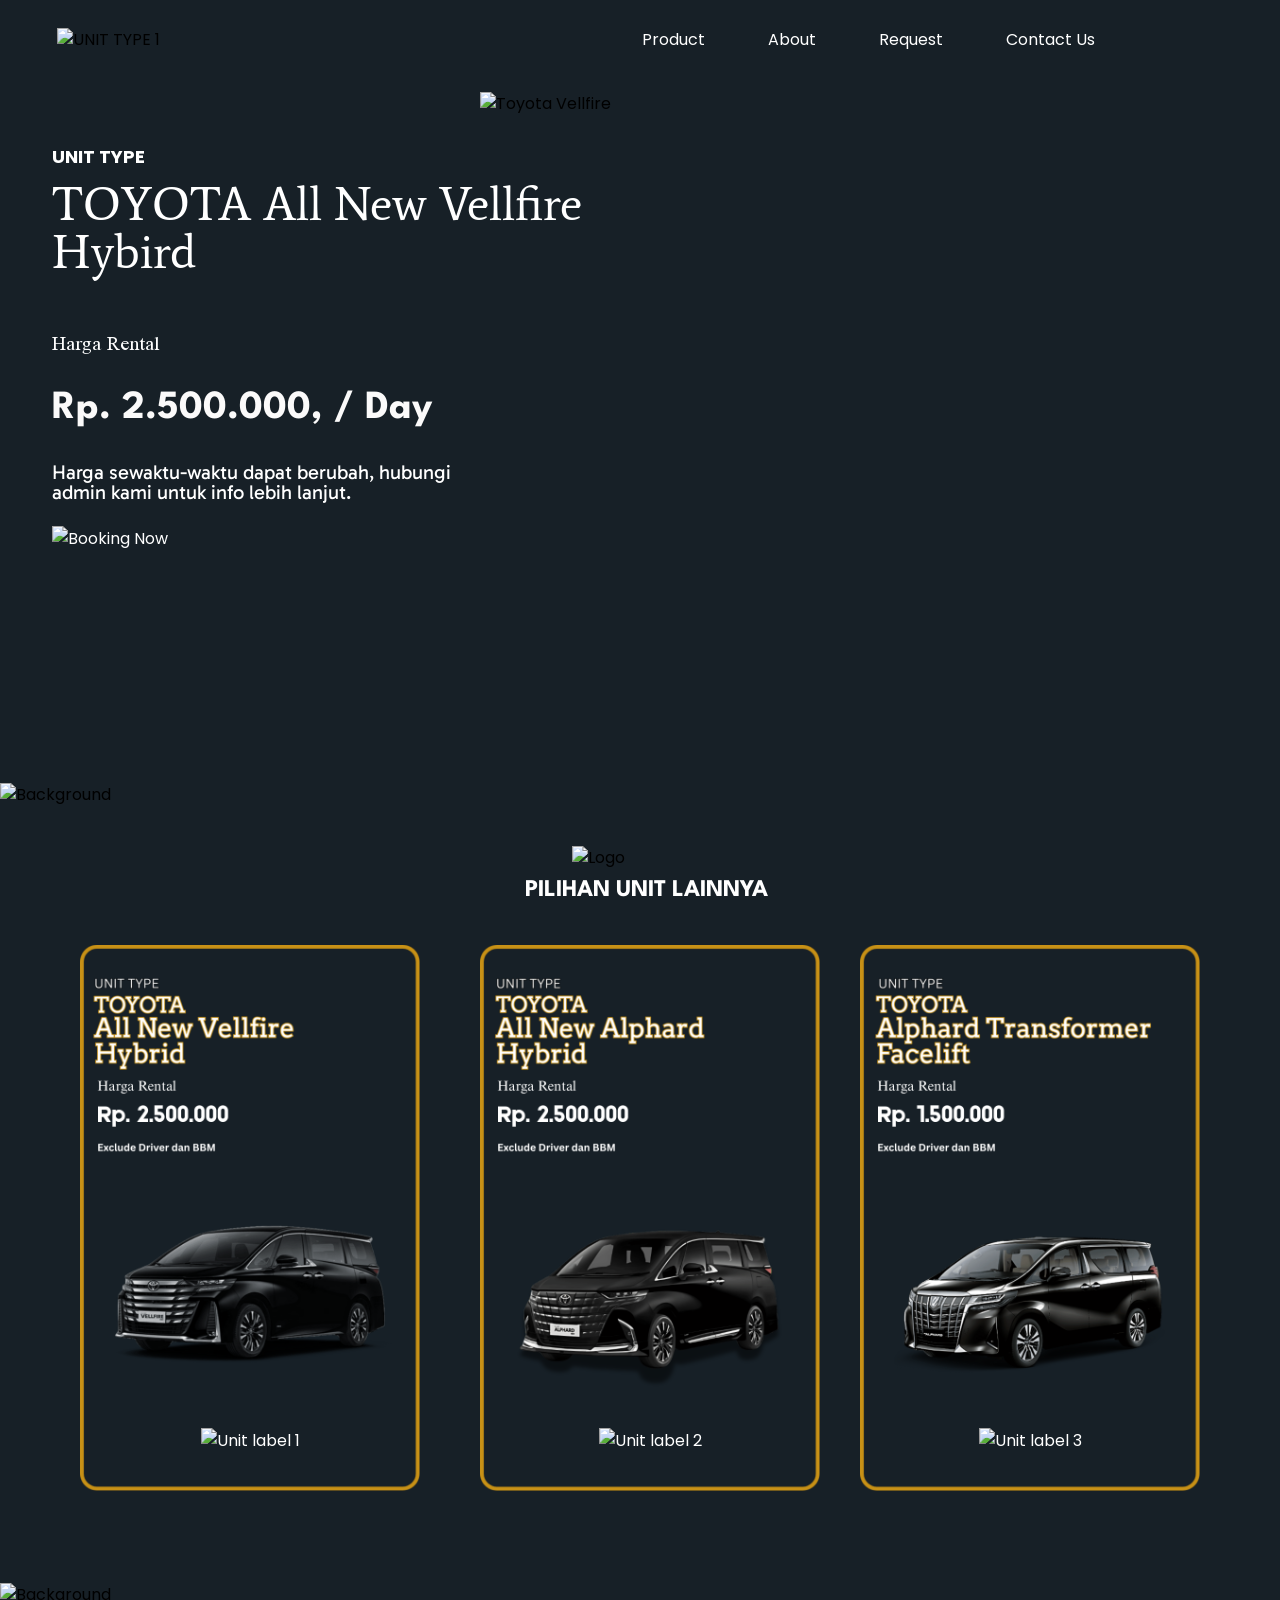
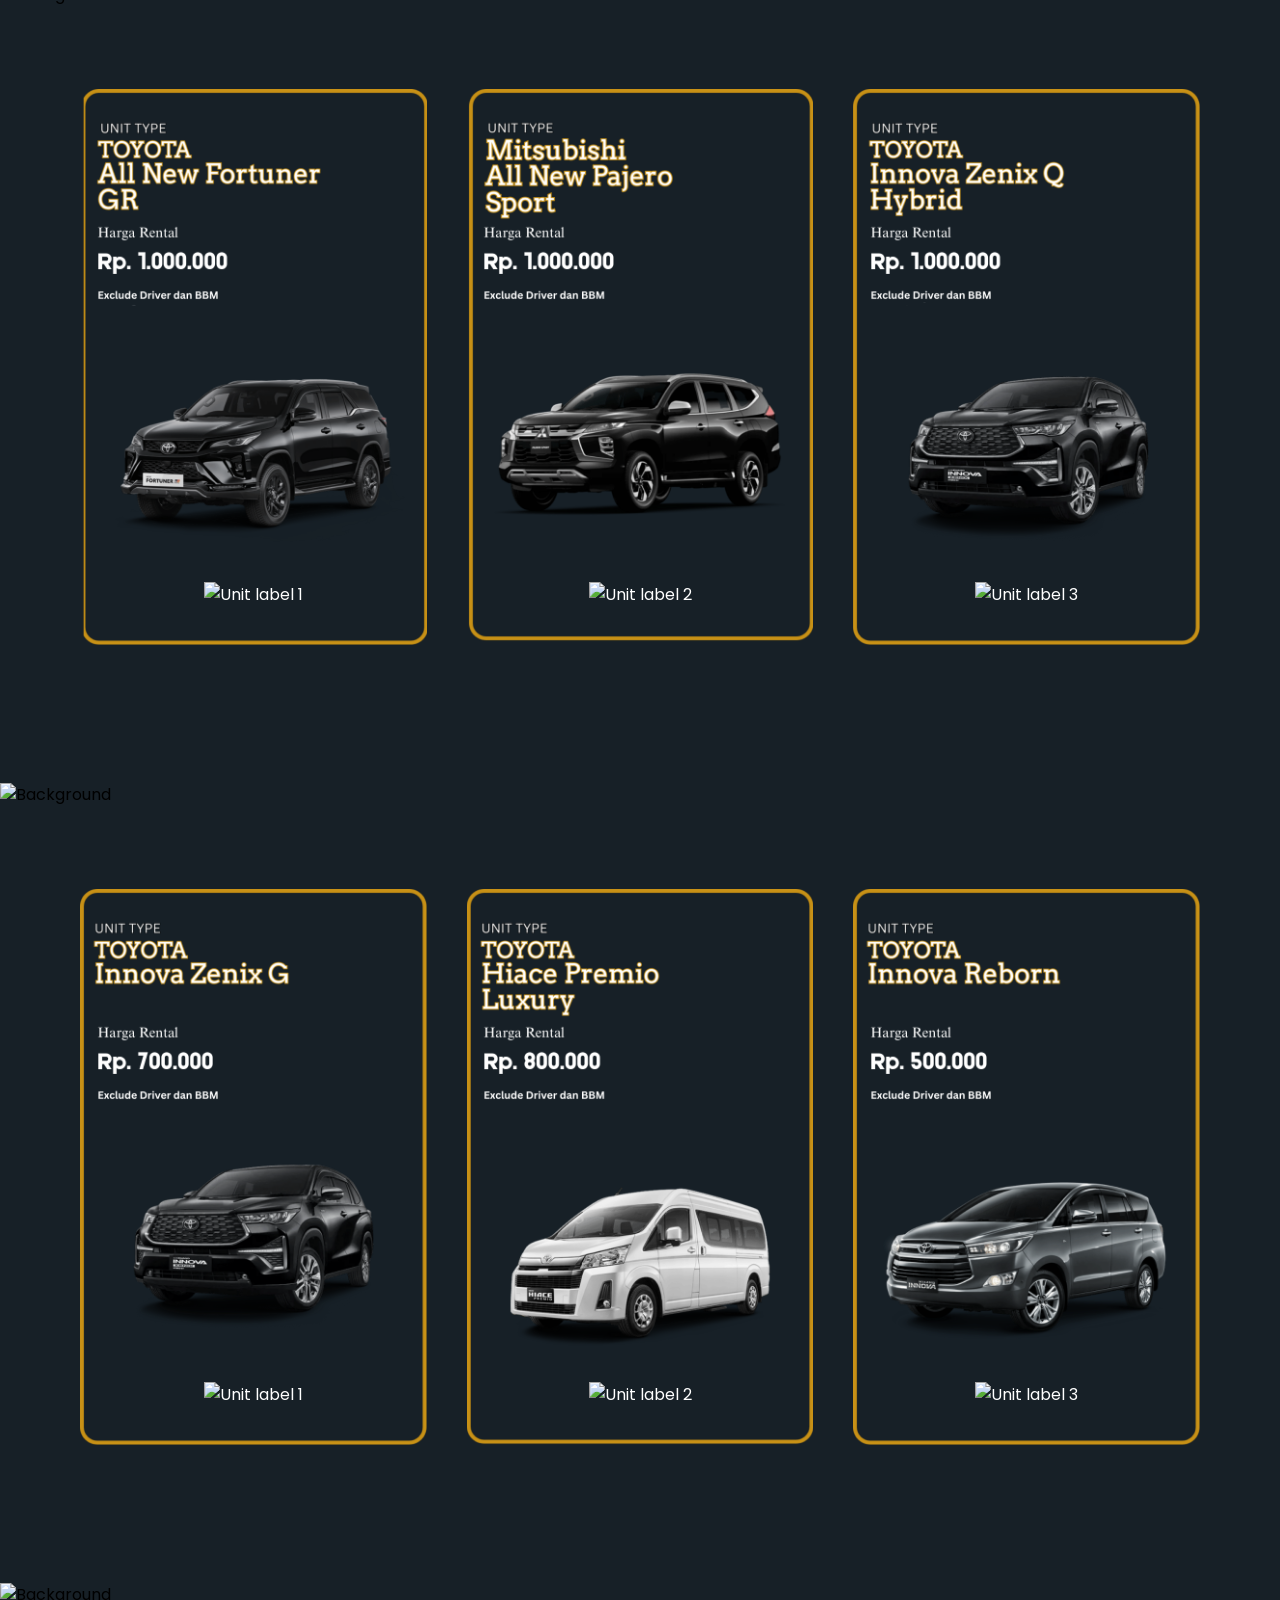
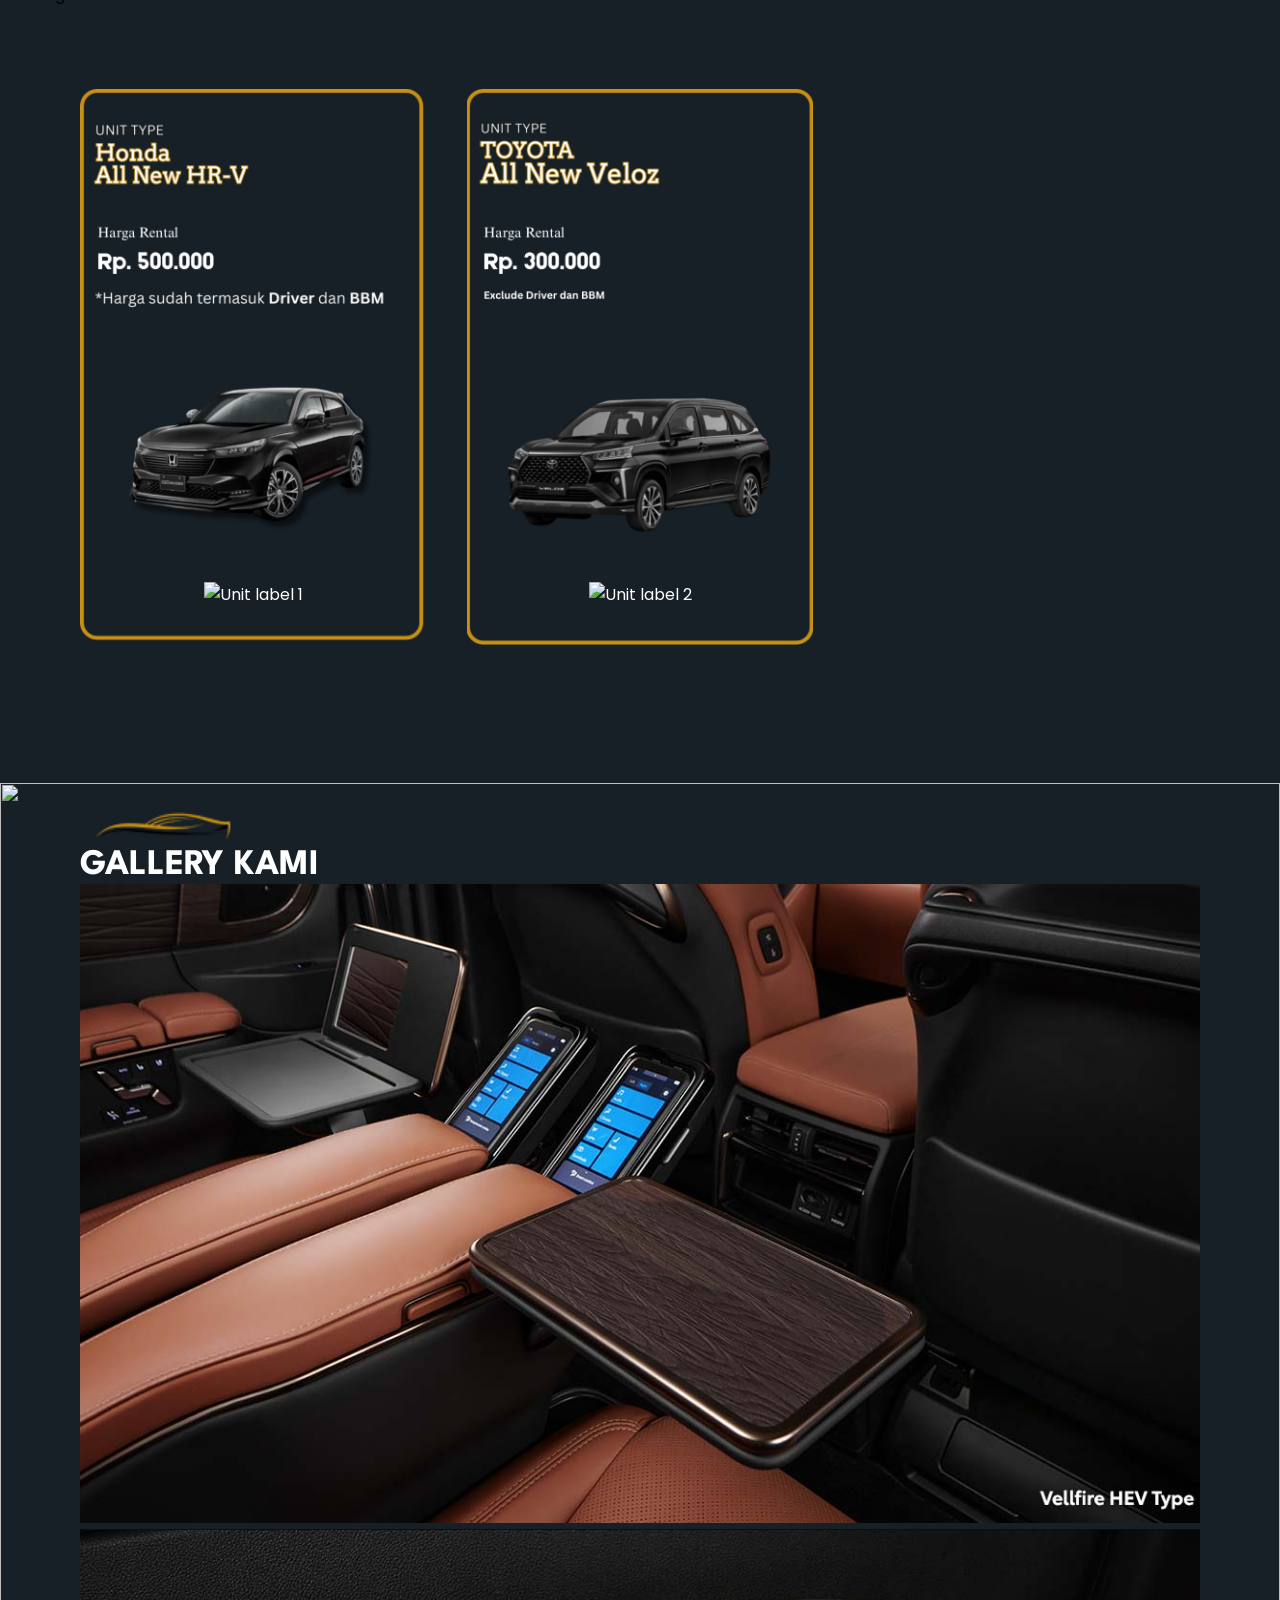
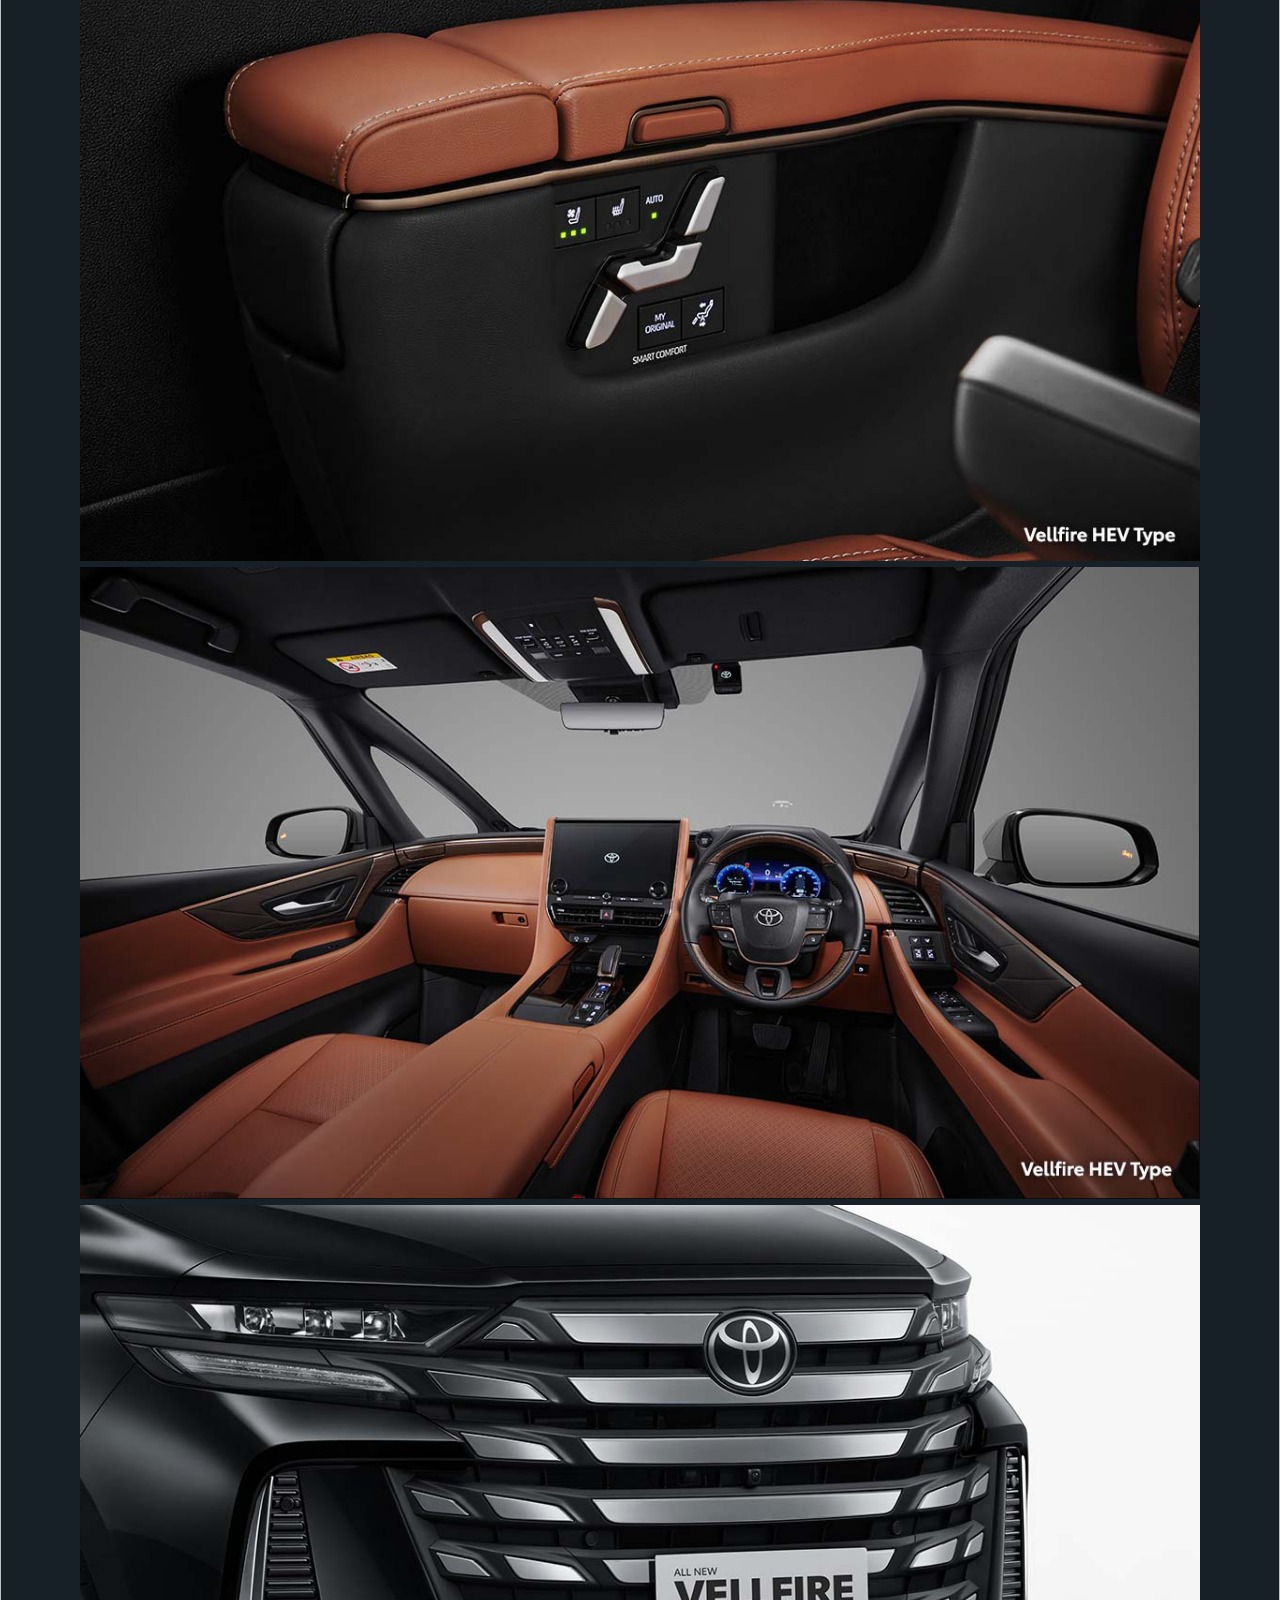
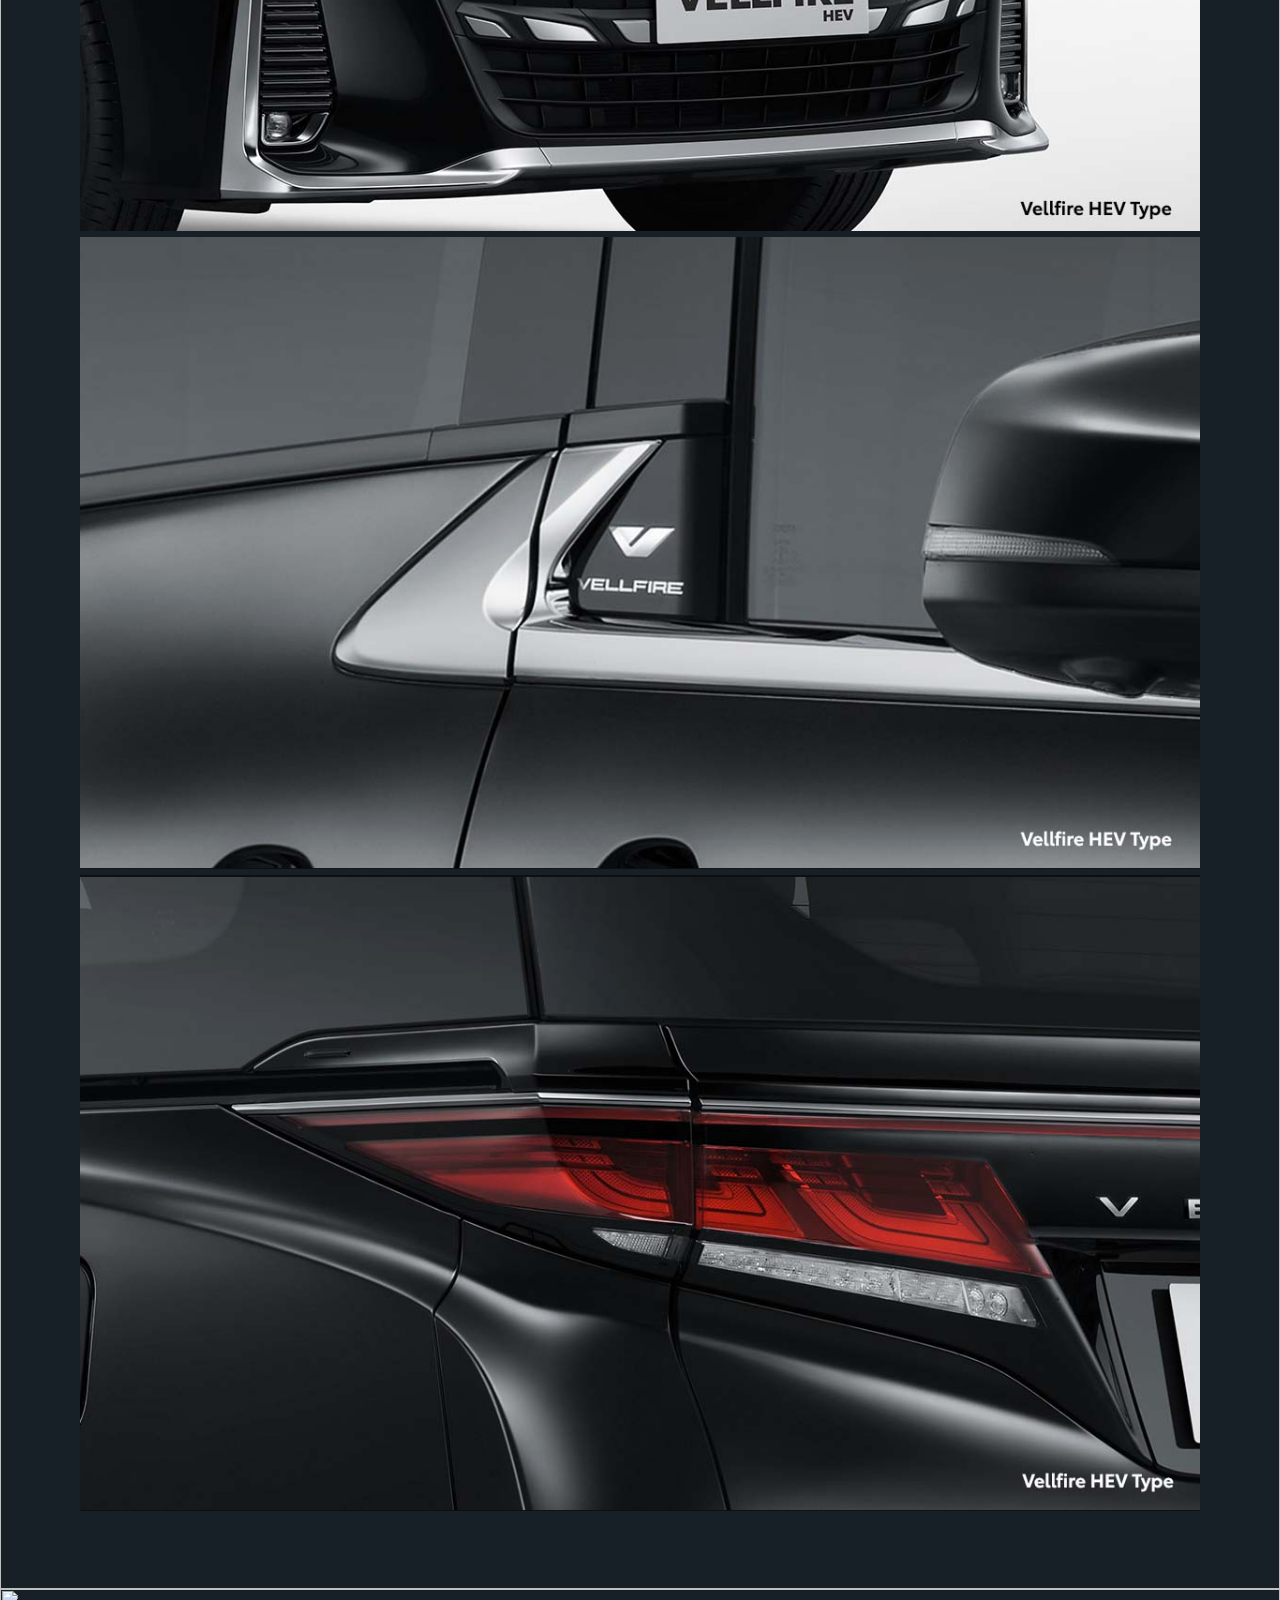
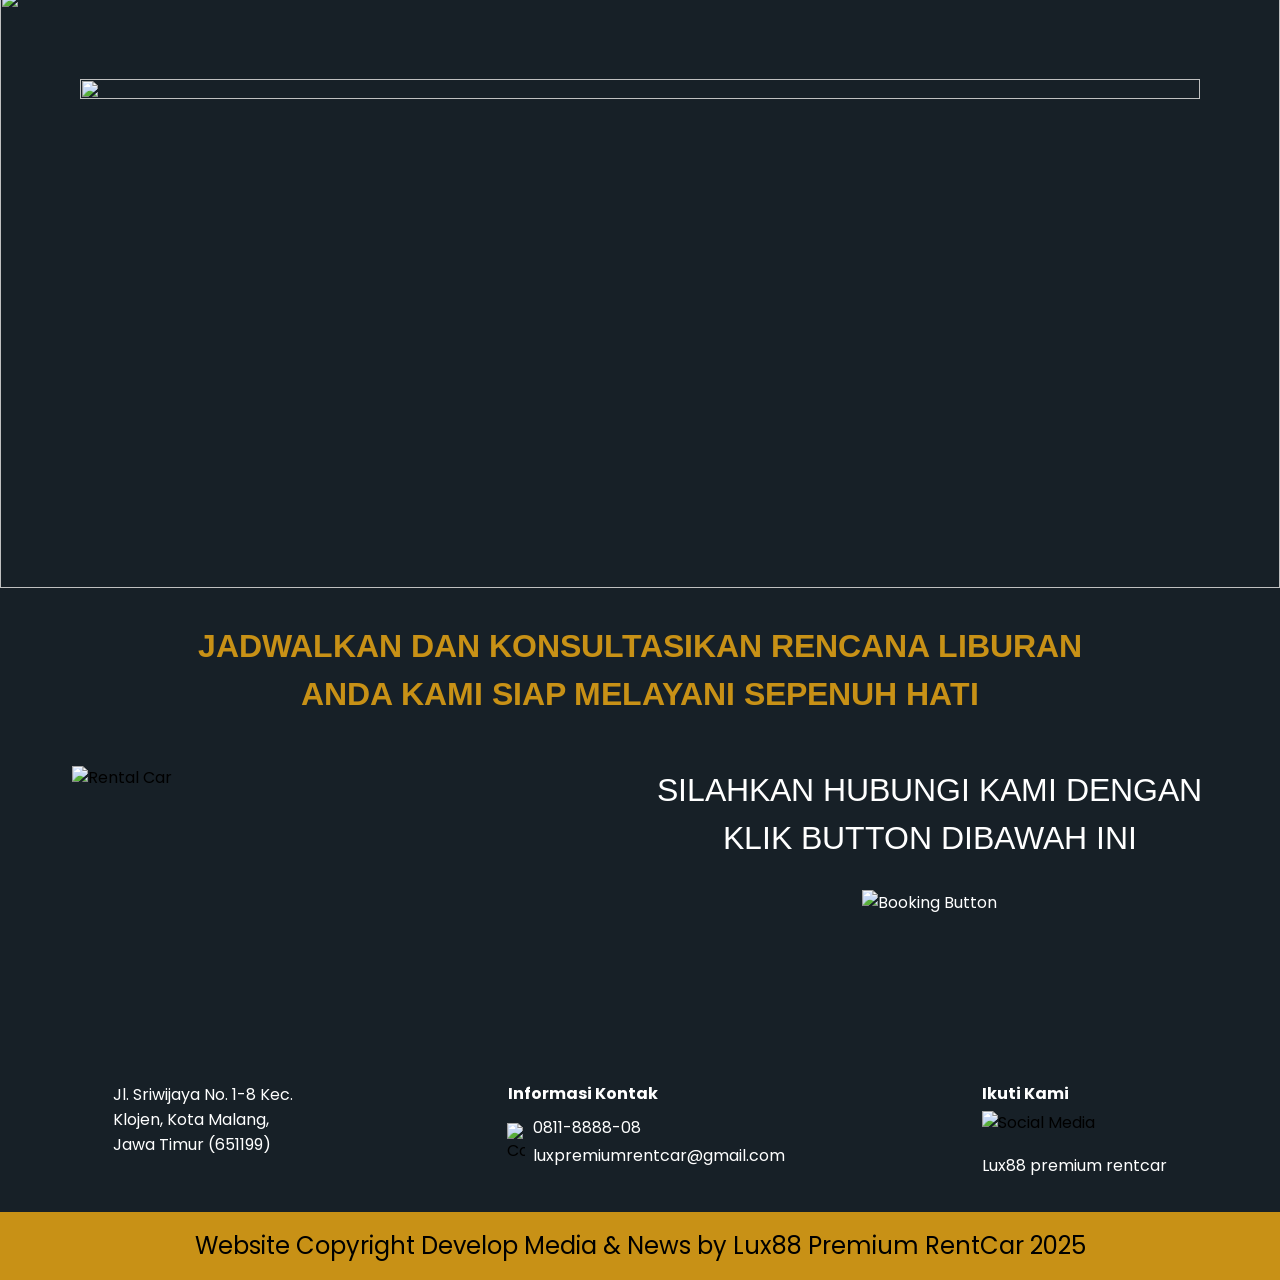
==== commit 2c3c249c: "email" ====
--- a/index.html
+++ b/index.html
@@ -453,7 +453,7 @@
               alt="Contact" class="contact-icon">
             <div class="contact-info">
               <p class="contact-phone">0811-8888-08</p>
-              <p class="contact-email">lux88rentcar@gmail.com</p>
+              <p class="contact-email">luxpremiumrentcar@gmail.com</p>
             </div>
           </div>
         </div>
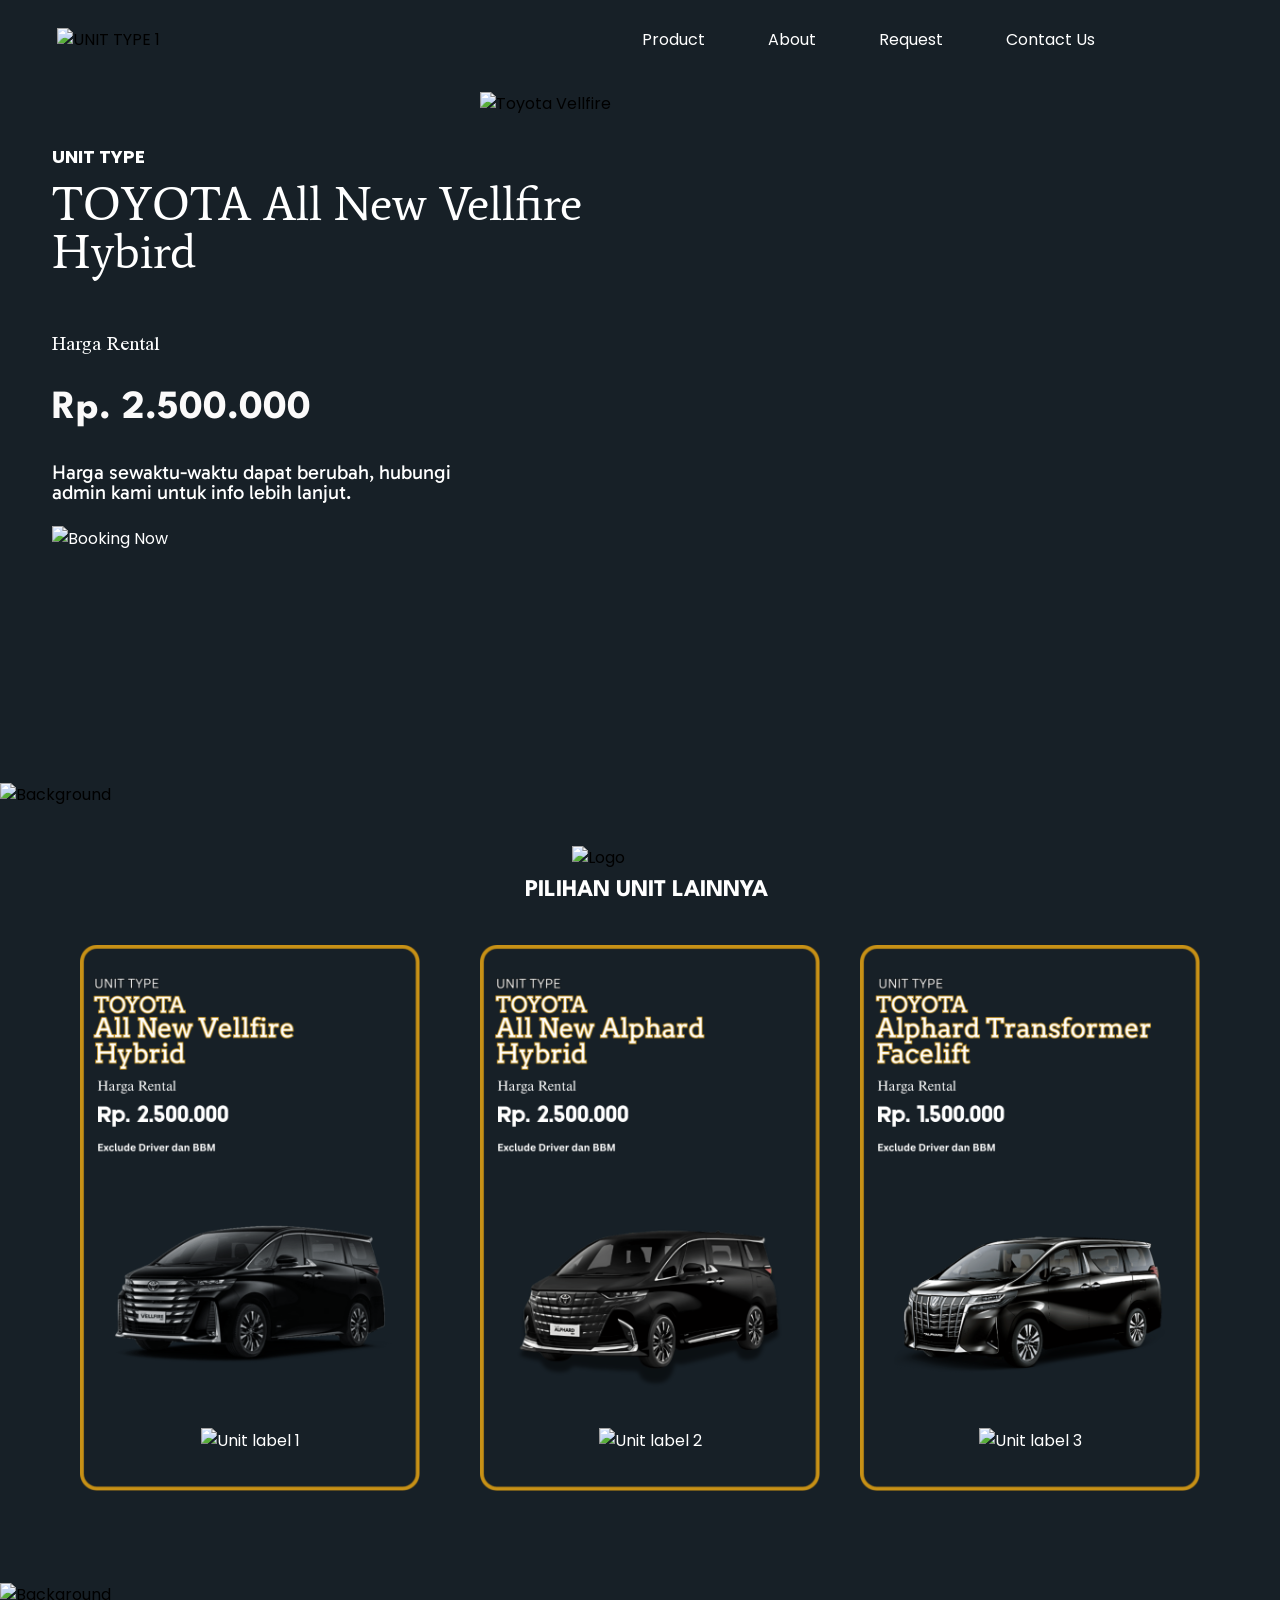
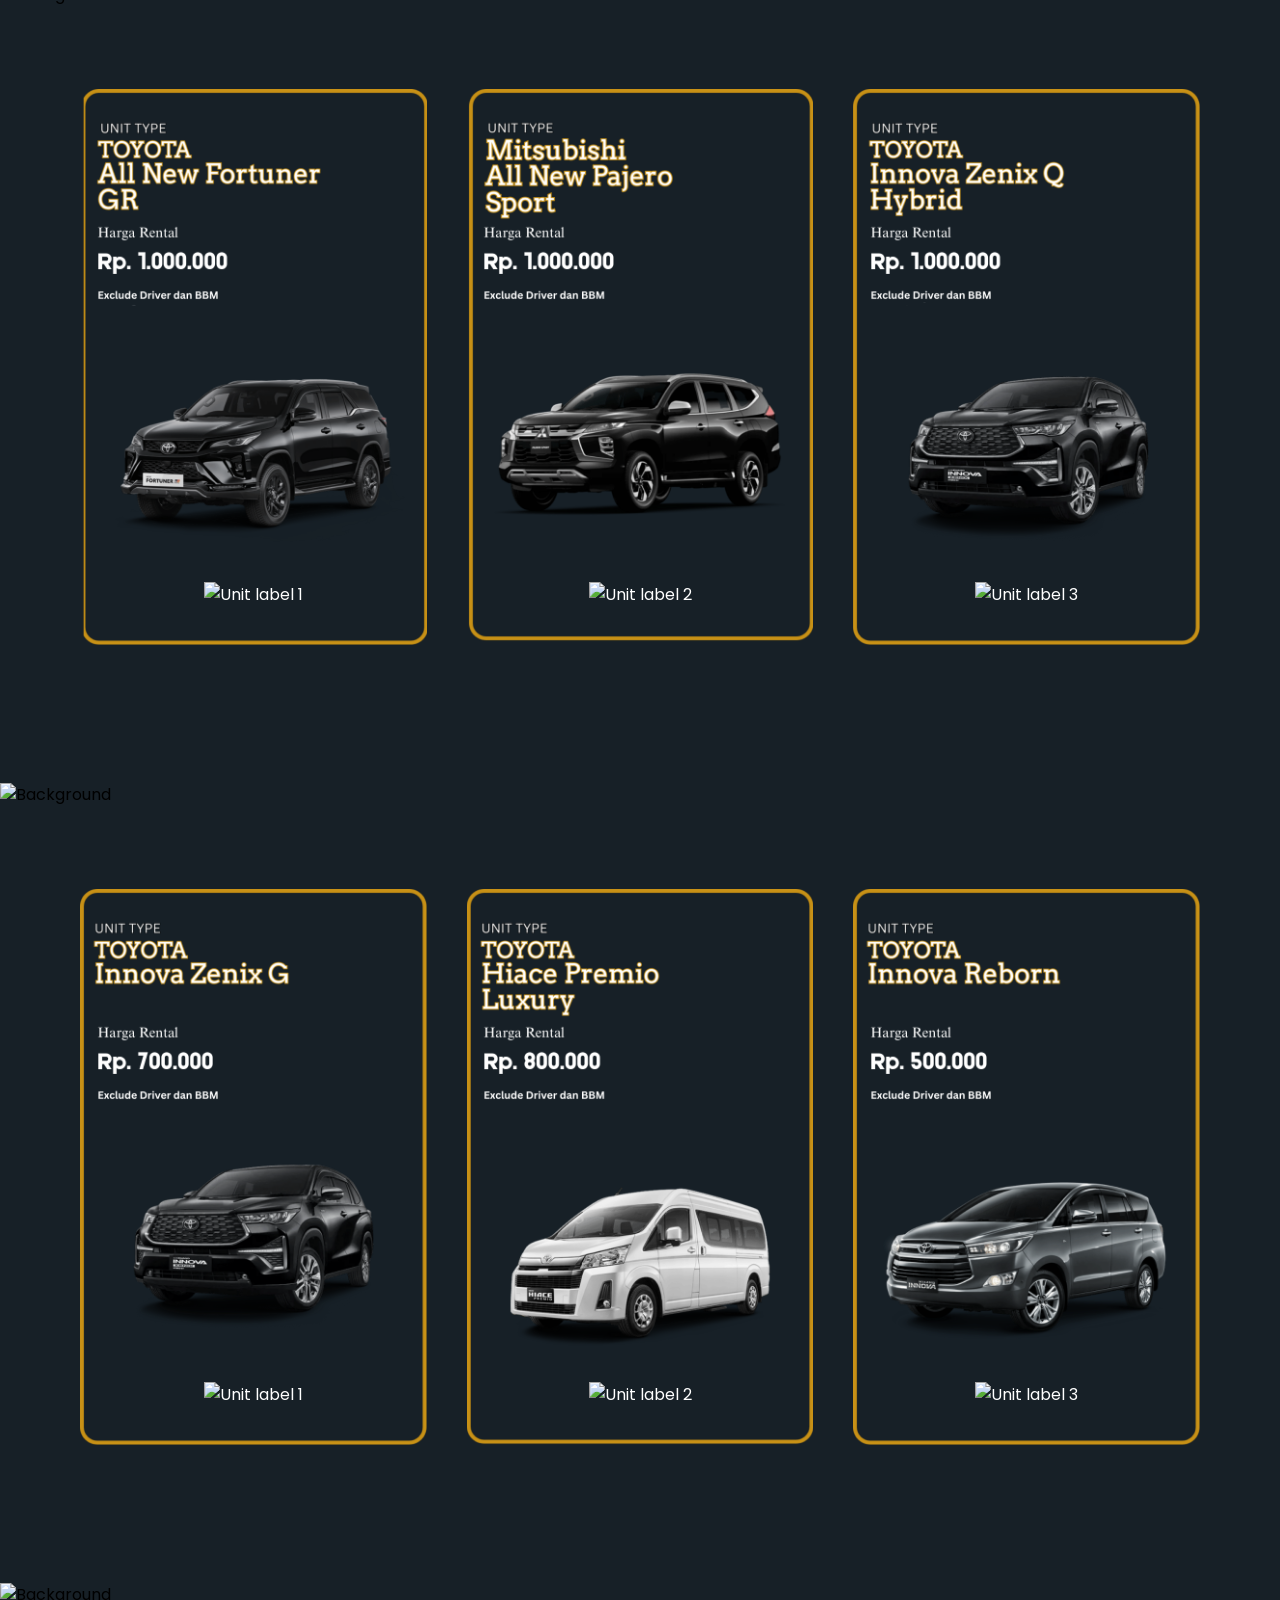
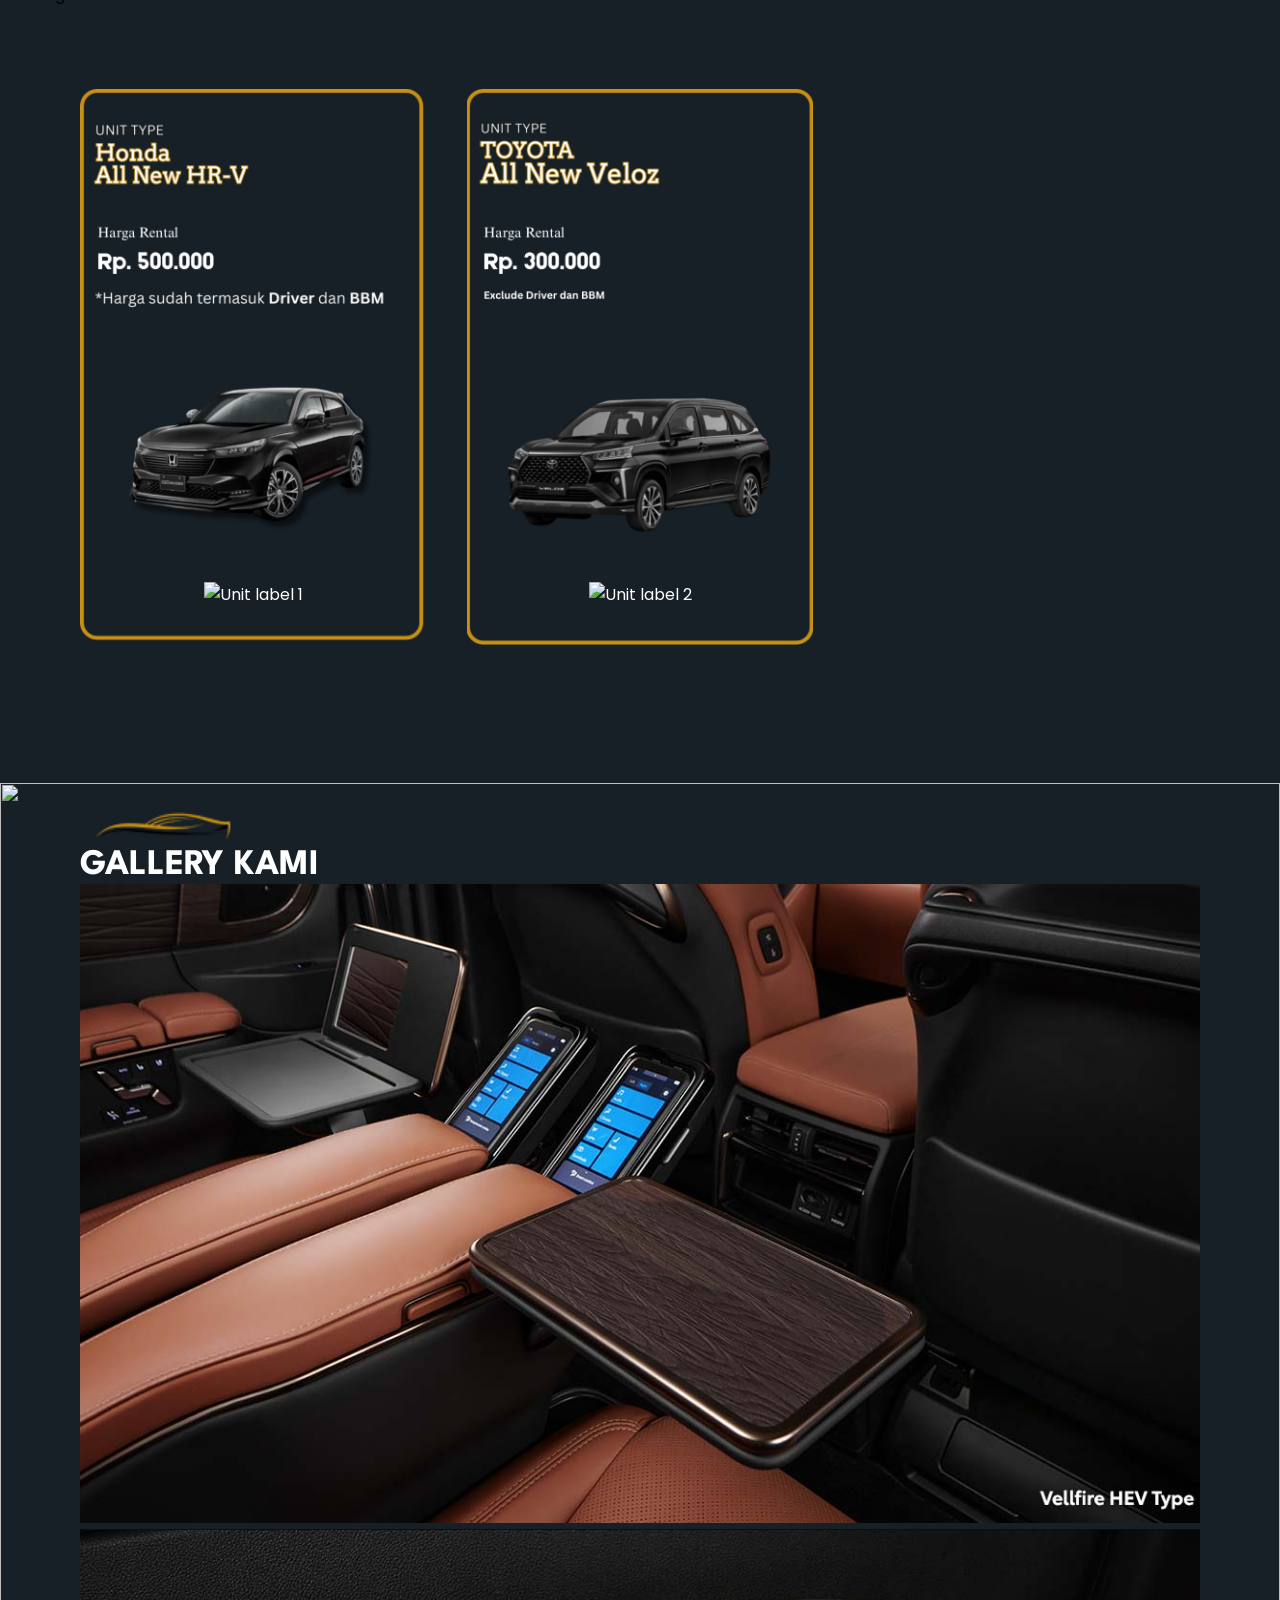
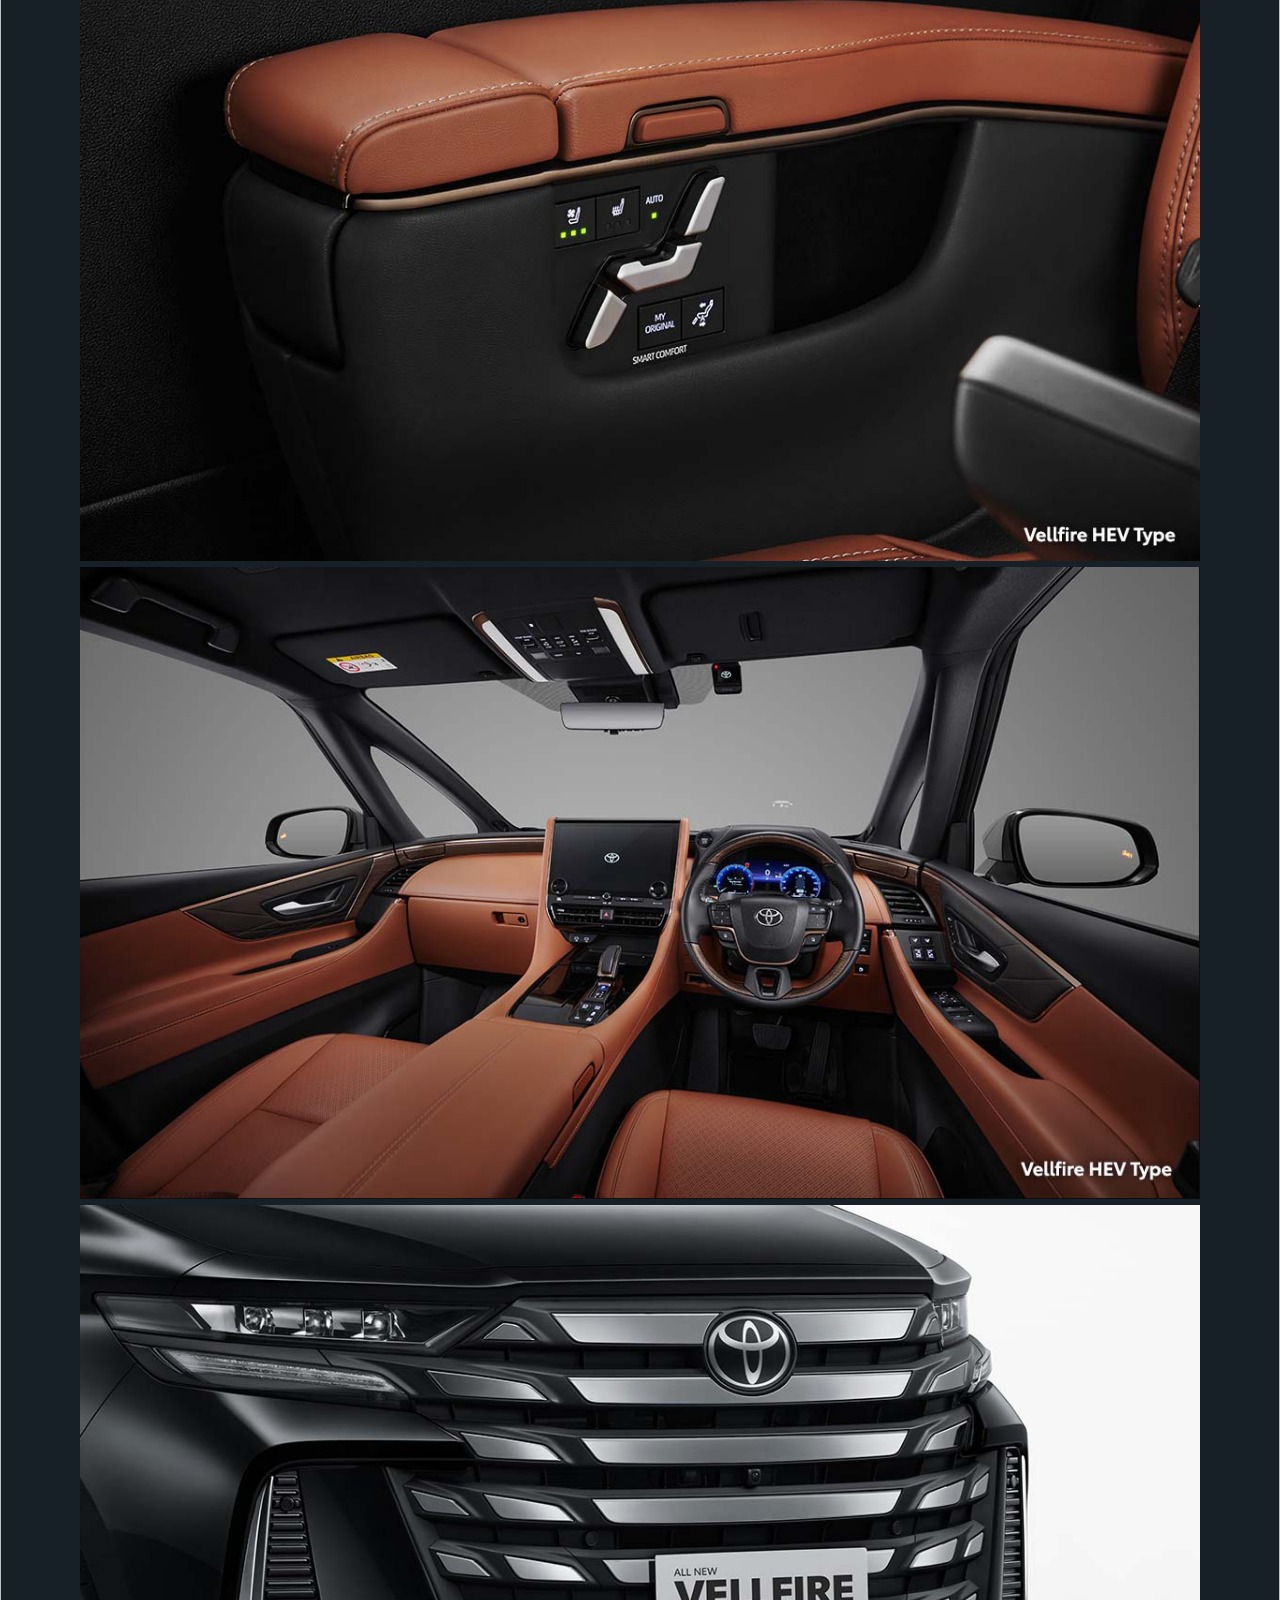
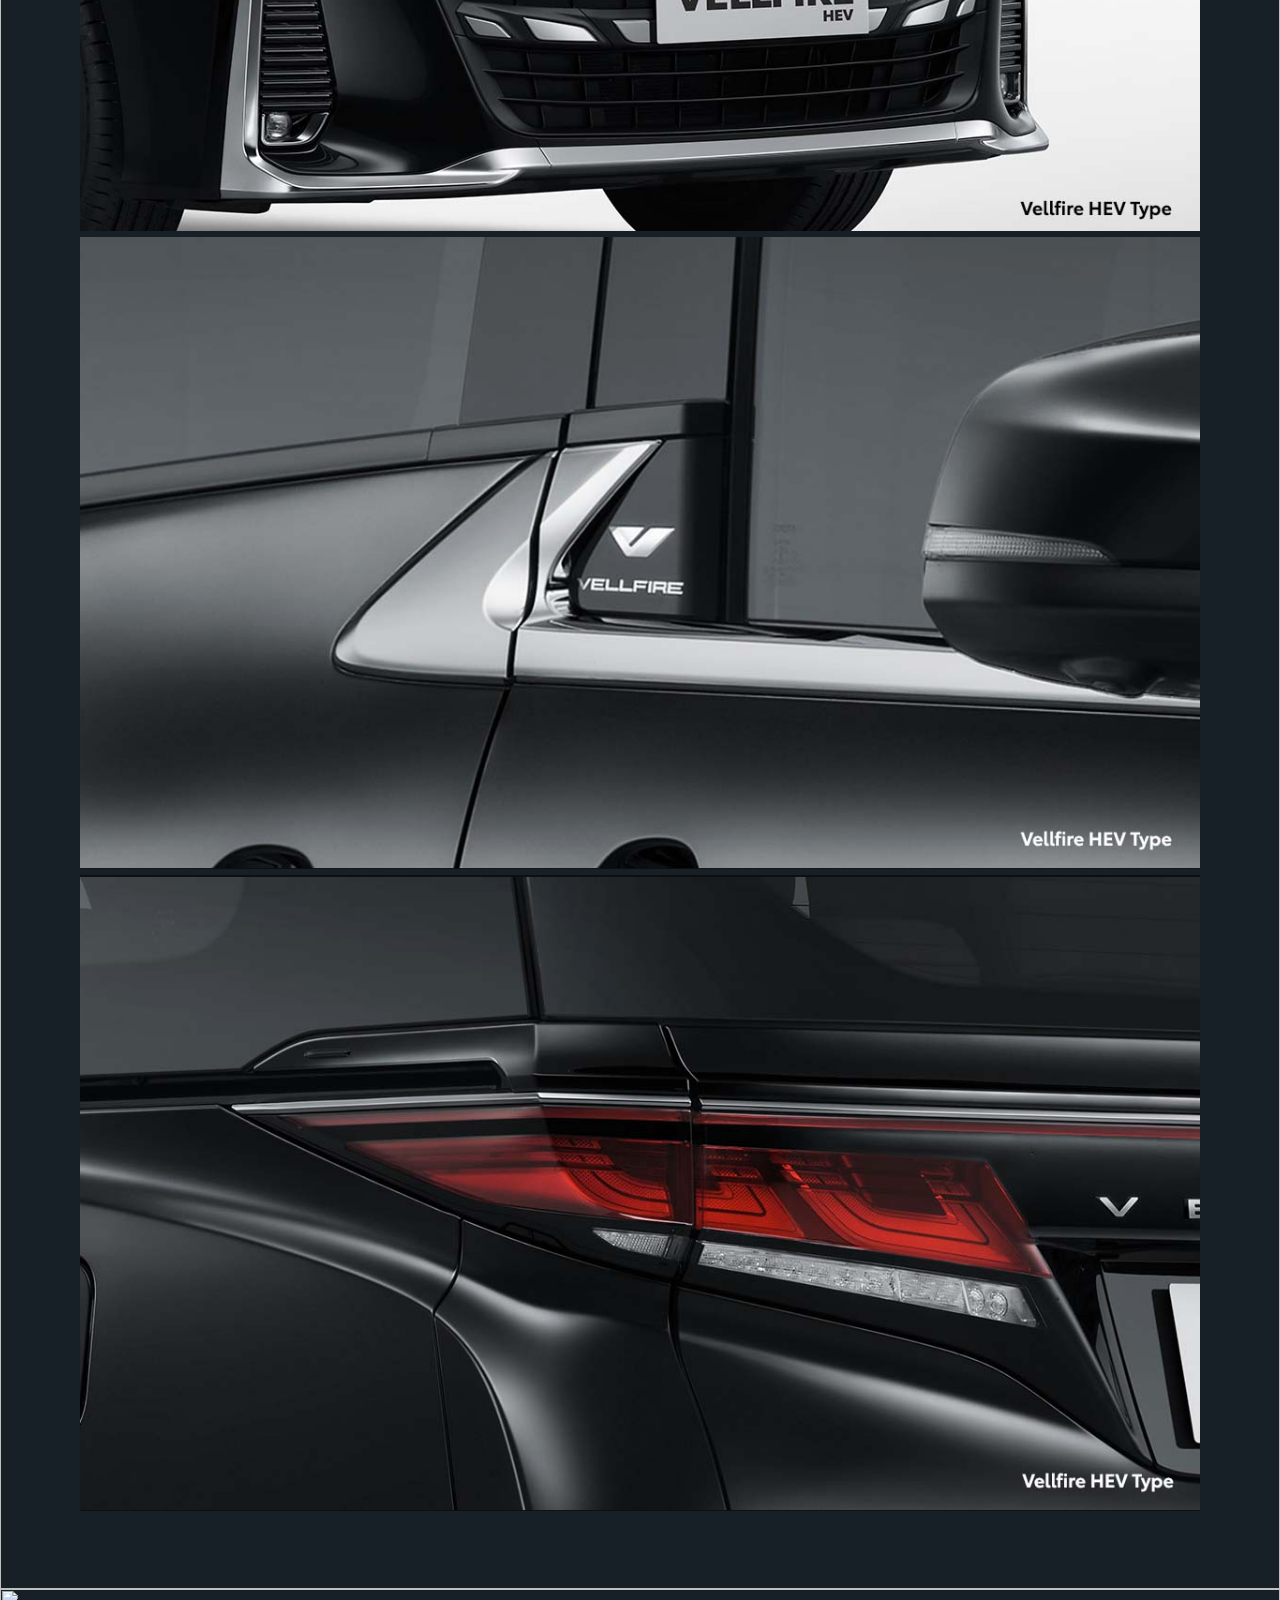
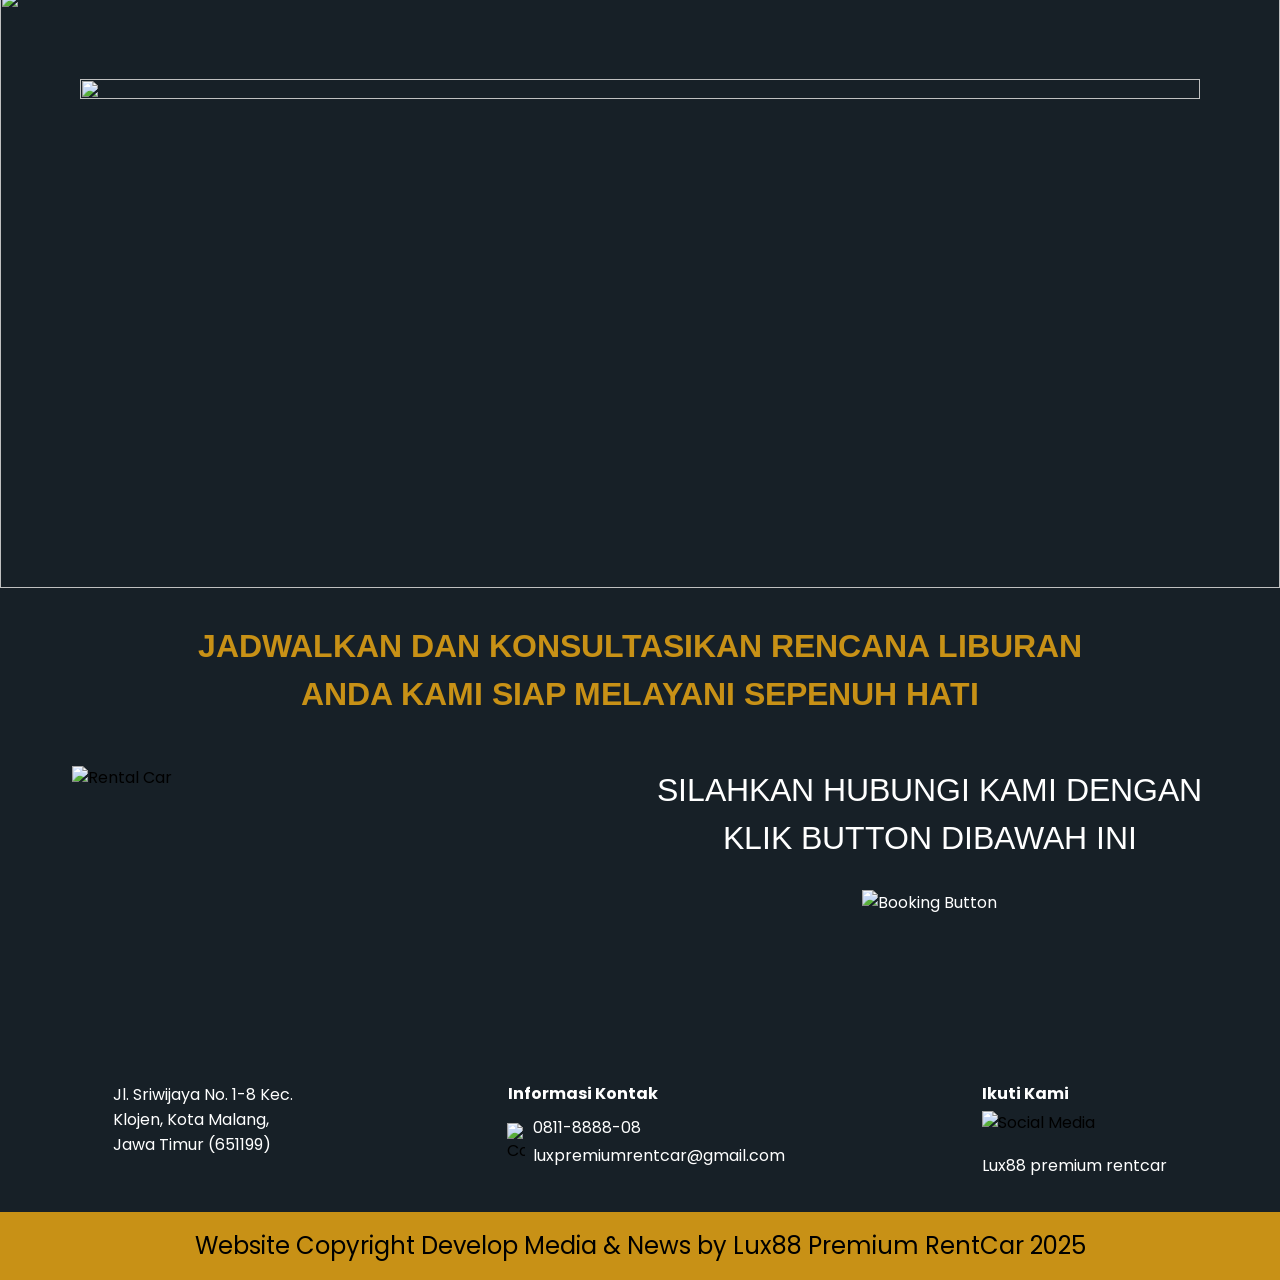
==== commit a2e63dc5: "/day" ====
--- a/index.html
+++ b/index.html
@@ -54,7 +54,7 @@
         <h2 class="rental-price-title">Harga Rental</h2>
         <div class="price-details">
           <p class="price-text">
-            <span class="price-amount">Rp. 2.500.000, / Day</span>
+            <span class="price-amount">Rp. 2.500.000</span>
             <span class="price-includes">
               &nbsp;
               <br>
